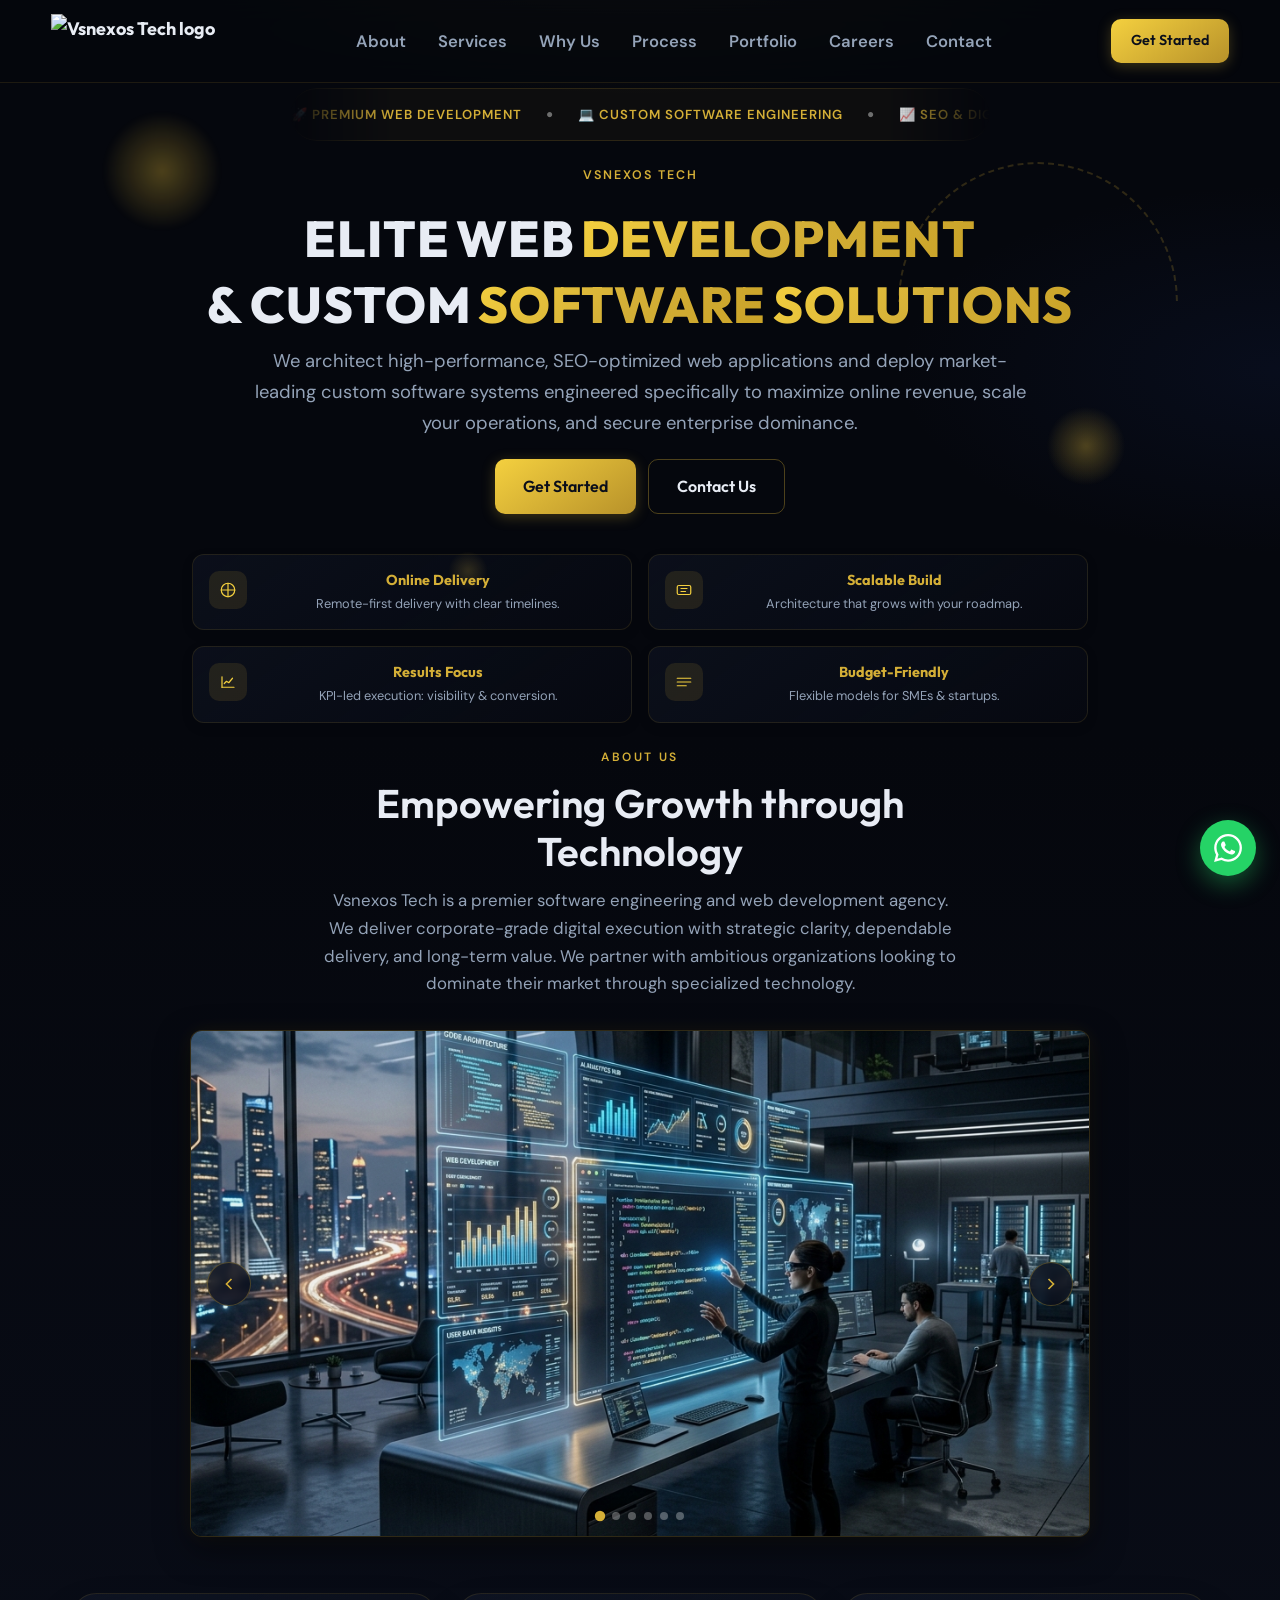
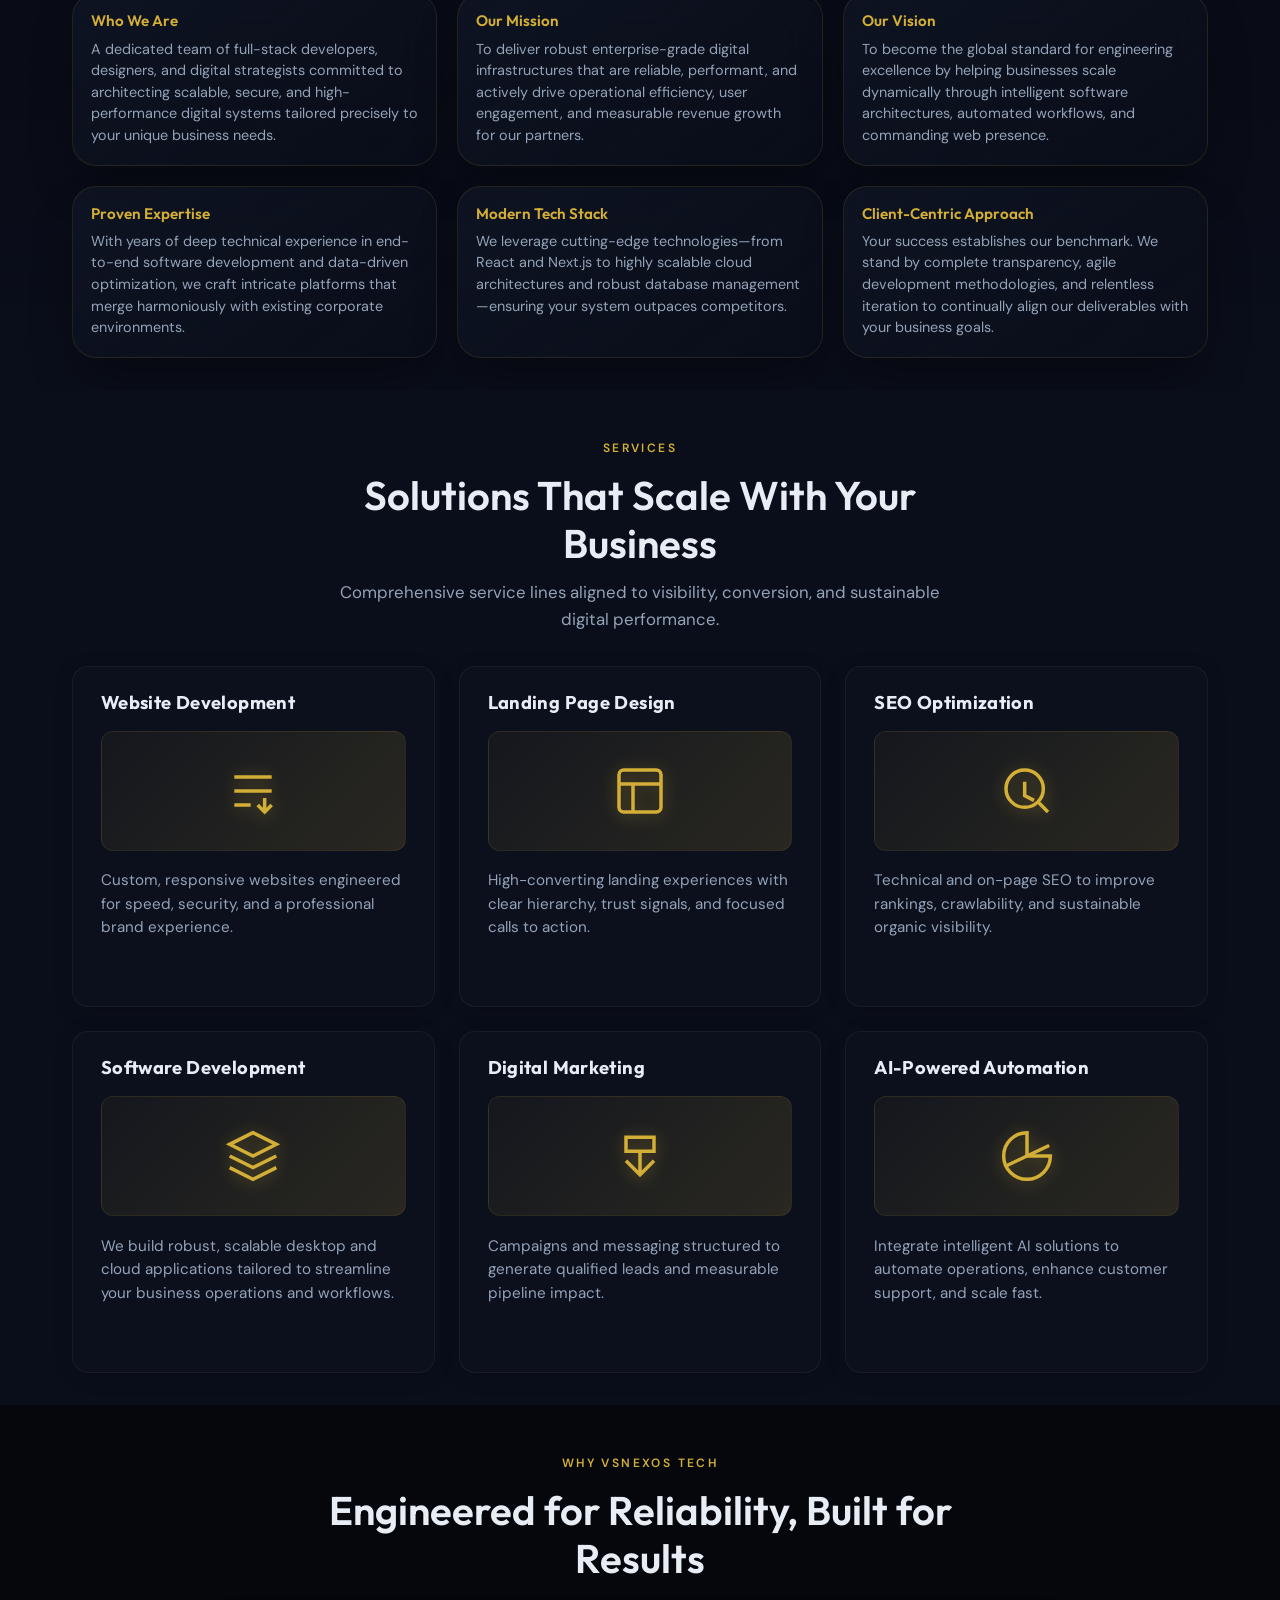
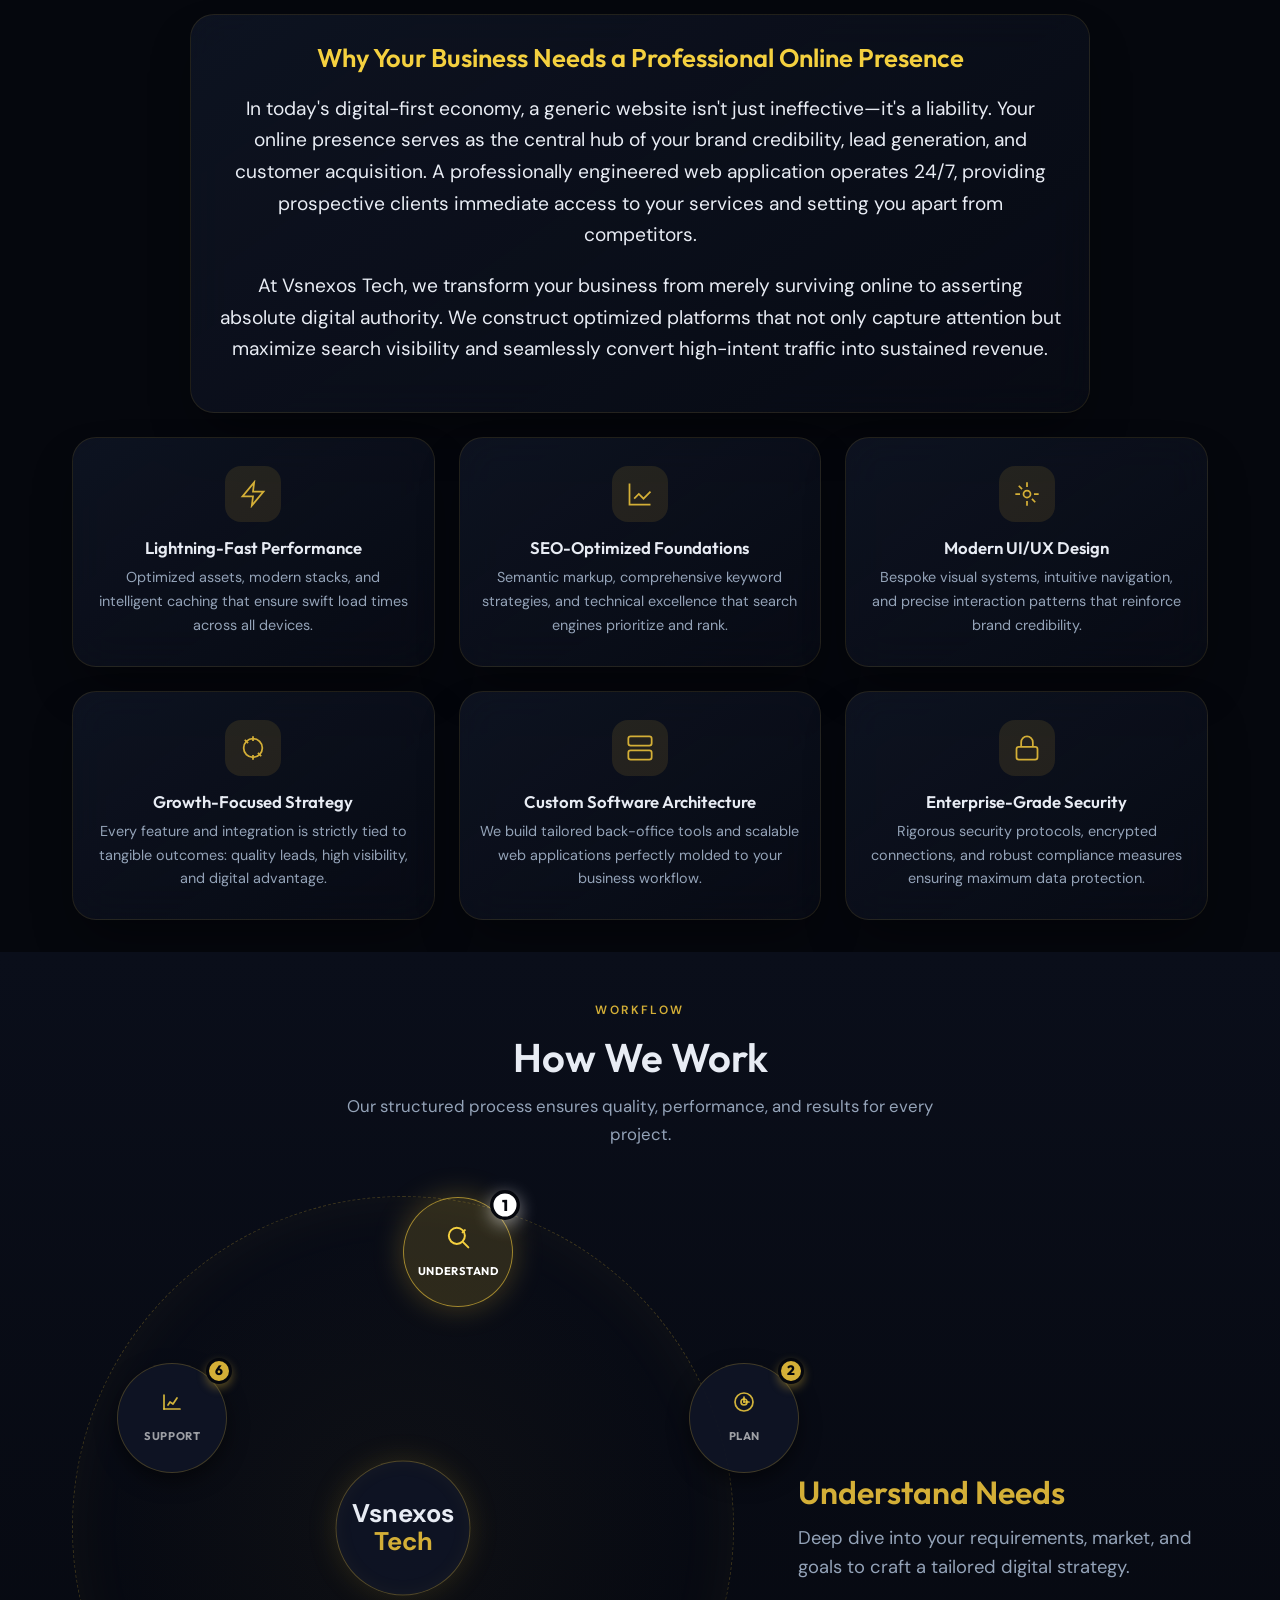
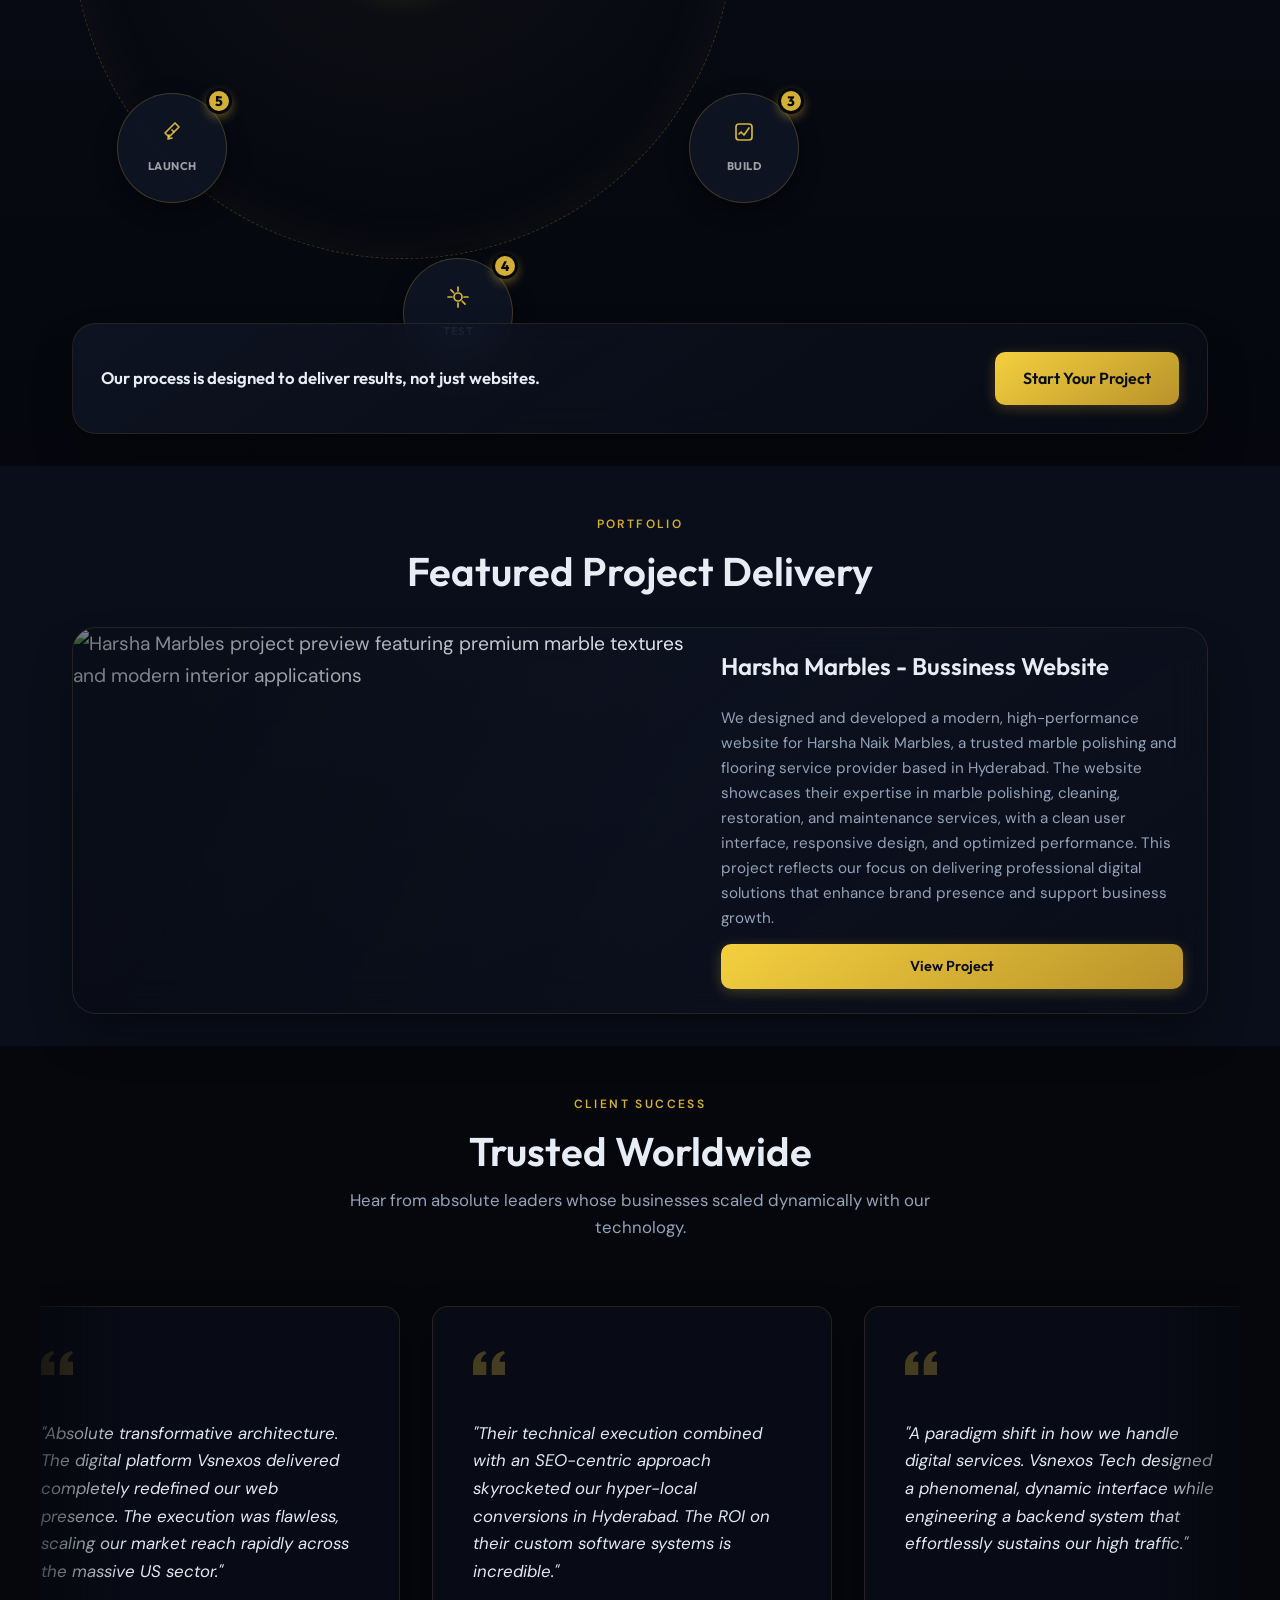
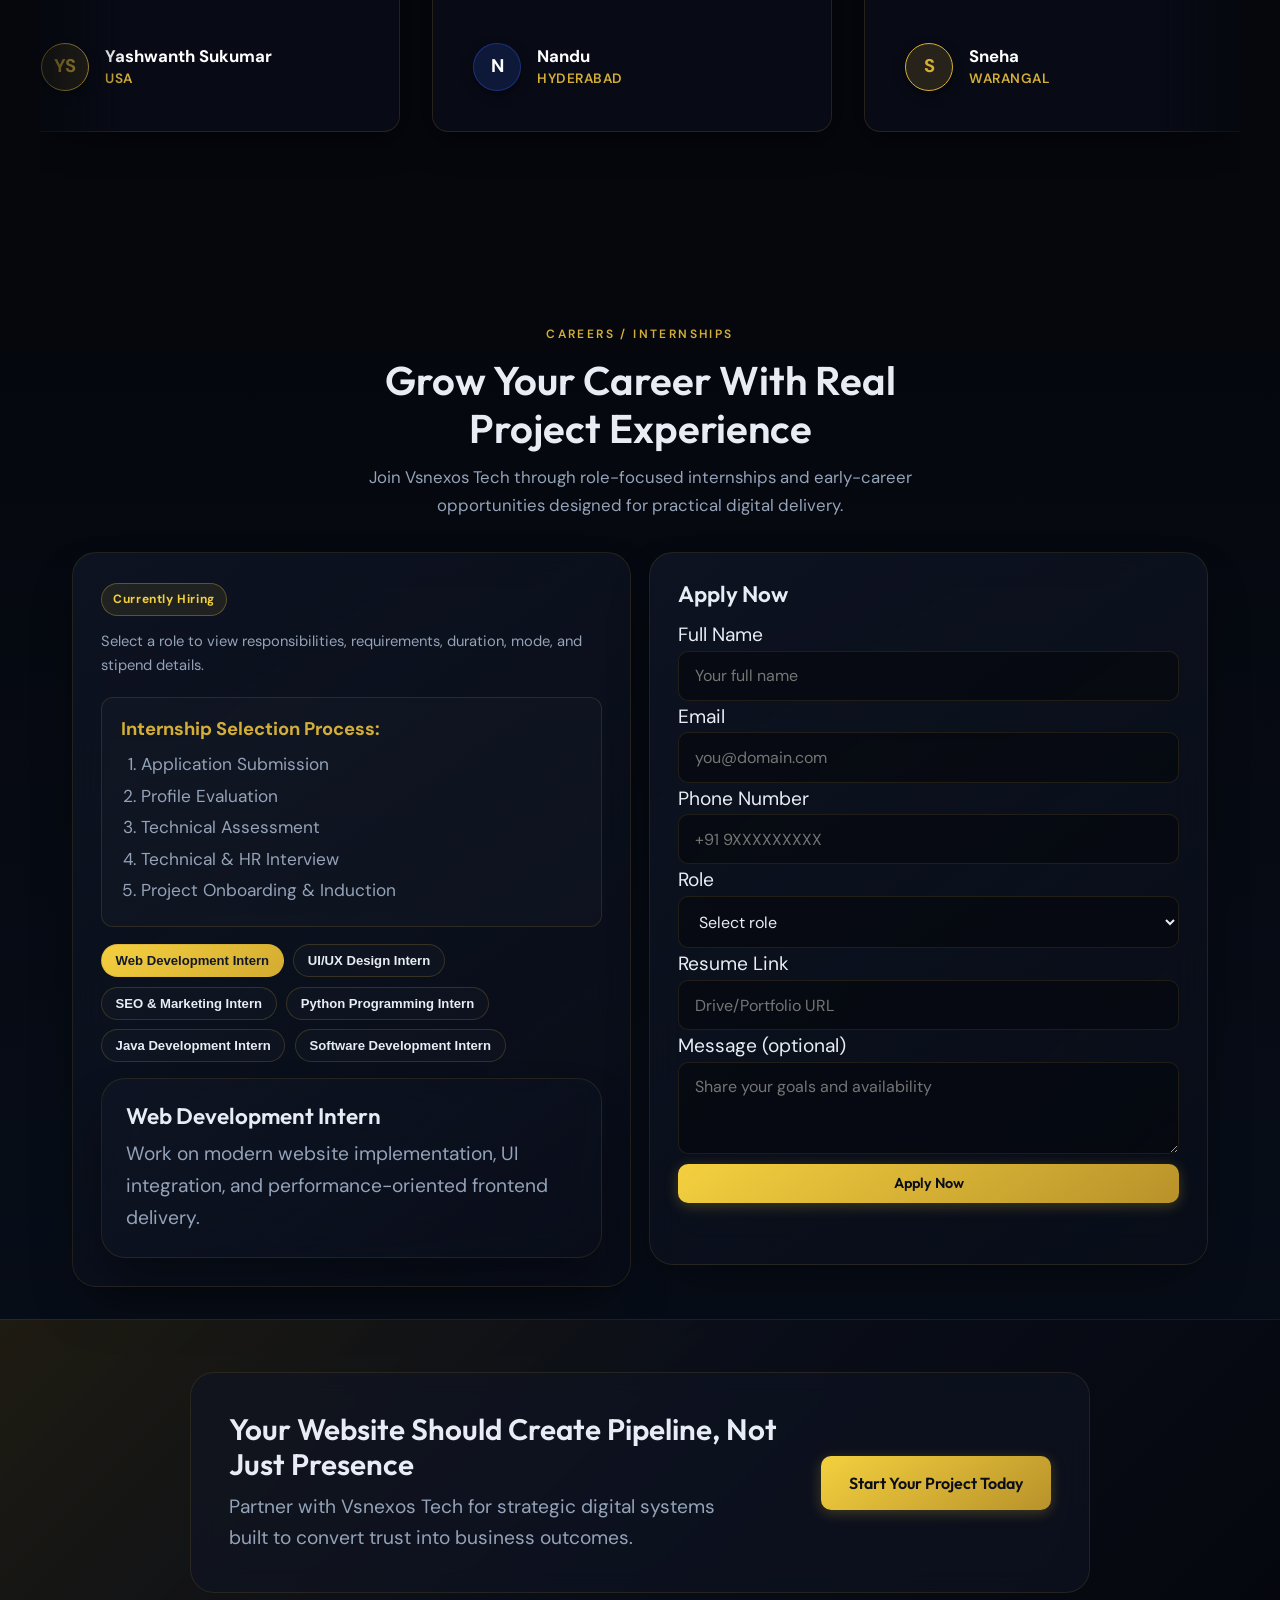
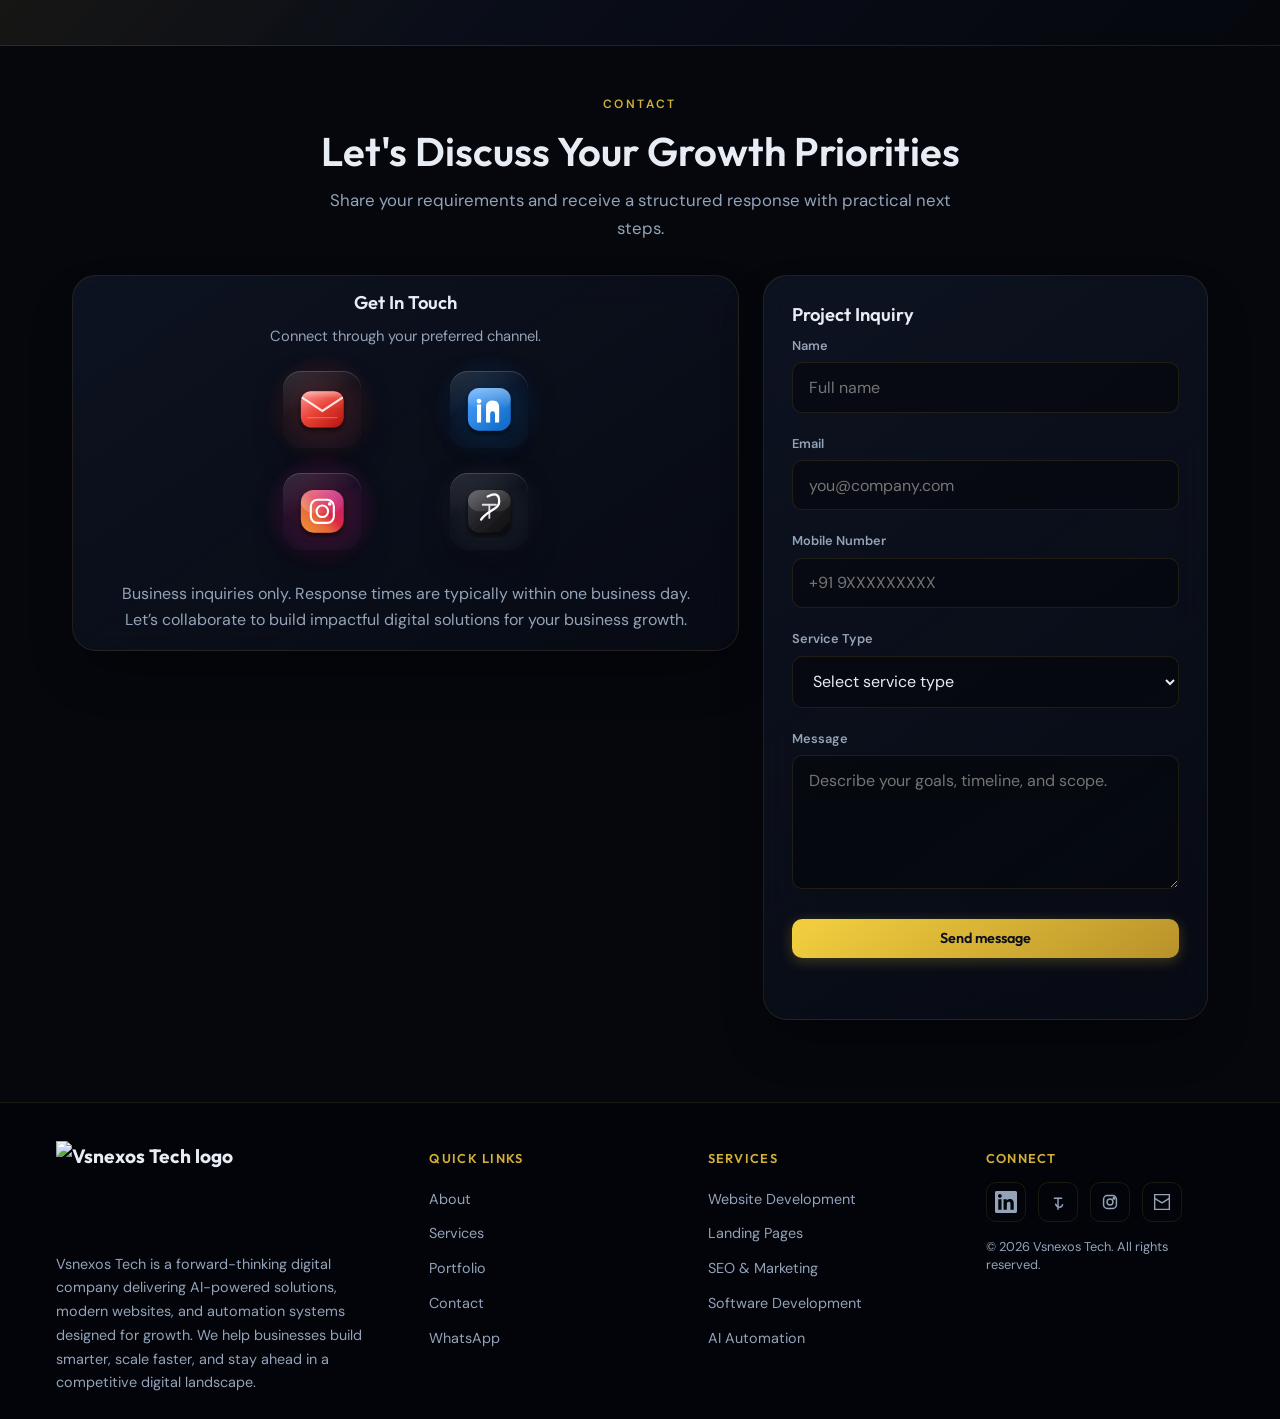
==== index.html @ 13605cd4 "Initial commit - Vsnexos_Website" ====
<!DOCTYPE html>
<html lang="en">

<head>
  <!-- Google Analytics Tracking -->
  <script async src="https://www.googletagmanager.com/gtag/js?id=G-90NZMY8QQN"></script>
  <script>
    window.dataLayer = window.dataLayer || [];
    function gtag(){dataLayer.push(arguments);}
    gtag('js', new Date());
    gtag('config', 'G-90NZMY8QQN');
  </script>

  <meta charset="UTF-8" />
  <meta name="viewport" content="width=device-width, initial-scale=1.0" />
  <meta http-equiv="X-UA-Compatible" content="IE=edge" />

  <!-- Primary SEO -->
  <title>Vsnexos Tech | Professional Web Development & Software Engineering Company</title>
  <meta name="description"
    content="Vsnexos Tech is a premier software engineering and web development company driving measurable growth. We deliver enterprise-grade digital infrastructures, custom software solutions, SEO, and AI automation." />
  <meta name="keywords"
    content="Vsnexos Tech, software engineering, professional web development, custom software solutions, SEO optimization, enterprise web apps, AI automation, responsive websites, web development Hyderabad, digital marketing agency" />
  <meta name="author" content="Vsnexos Tech" />
  <meta name="robots" content="index, follow" />
  <meta name="theme-color" content="#0a0e1a" />
  <link rel="canonical" href="https://vsnexos.xyz/" />

  <!-- Geo tags -->
  <meta name="geo.region" content="IN-TG" />
  <meta name="geo.placename" content="Hyderabad" />
  <meta name="geo.position" content="17.375266;78.486672" />
  <meta name="ICBM" content="17.375266, 78.486672" />

  <!-- Open Graph / Facebook -->
  <meta property="og:type" content="website" />
  <meta property="og:url" content="https://vsnexos.xyz/" />
  <meta property="og:title" content="Vsnexos Tech | Build Your Digital Presence" />
  <meta property="og:description"
    content="Websites, SEO & marketing that drive results. Enterprise-grade digital solutions for modern businesses." />
  <meta property="og:image" content="https://vsnexos.xyz/assets/vsnexos-og-image.jpg" />
  <meta property="og:locale" content="en_IN" />
  <meta property="og:site_name" content="Vsnexos Tech" />

  <!-- Twitter Card -->
  <meta name="twitter:card" content="summary_large_image" />
  <meta name="twitter:url" content="https://vsnexos.xyz/" />
  <meta name="twitter:title" content="Vsnexos Tech | Build Your Digital Presence" />
  <meta name="twitter:description"
    content="Websites, SEO & marketing that drive results. Enterprise-grade digital solutions." />
  <meta name="twitter:image" content="https://vsnexos.xyz/assets/vsnexos-twitter-image.jpg" />

  <!-- Structured Data - Organization -->
  <script type="application/ld+json">
  {
    "@context": "https://schema.org",
    "@type": "Organization",
    "name": "Vsnexos Tech",
    "url": "https://vsnexos.xyz/",
    "logo": "https://vsnexos.xyz/assets/Vsnexos-logo-svg.svg",
    "email": "zorvexatech@gmail.com",
    "telephone": "+91-9100665935",
    "address": {
      "@type": "PostalAddress",
      "streetAddress": "Jaya Apartment, HUDA Colony, Saroornagar",
      "addressLocality": "Hyderabad",
      "addressRegion": "Telangana",
      "postalCode": "500035",
      "addressCountry": "IN"
    },
    "sameAs": [
      "https://www.linkedin.com/in/vsnexos-digital-solutions/",
      "https://www.instagram.com/vsnexos/",
      "https://www.threads.com/@file"
    ],
    "description": "Digital solutions company offering website development, landing page design, SEO optimization, and digital marketing services.",
    "founder": {
      "@type": "Person",
      "name": "Vsnexos Team"
    }
  }
  </script>

  <!-- Structured Data - Local Business -->
  <script type="application/ld+json">
  {
    "@context": "https://schema.org",
    "@type": "LocalBusiness",
    "name": "Vsnexos Tech",
    "image": "https://vsnexos.xyz/assets/Vsnexos-logo-svg.svg",
    "telephone": "+91-9100665935",
    "email": "zorvexatech@gmail.com",
    "url": "https://vsnexos.xyz/",
    "priceRange": "$$",
    "address": {
      "@type": "PostalAddress",
      "streetAddress": "Jaya Apartment, HUDA Colony, Saroornagar",
      "addressLocality": "Hyderabad",
      "addressRegion": "Telangana",
      "postalCode": "500035",
      "addressCountry": "IN"
    },
    "geo": {
      "@type": "GeoCoordinates",
      "latitude": 17.375266,
      "longitude": 78.486672
    },
    "openingHoursSpecification": {
      "@type": "OpeningHoursSpecification",
      "dayOfWeek": [
        "Monday",
        "Tuesday",
        "Wednesday",
        "Thursday",
        "Friday"
      ],
      "opens": "09:00",
      "closes": "18:00"
    },
    "sameAs": [
      "https://www.linkedin.com/in/vsnexos-digital-solutions/"
    ]
  }
  </script>

  <!-- Structured Data - Service -->
  <script type="application/ld+json">
  {
    "@context": "https://schema.org",
    "@type": "Service",
    "serviceType": "Website Development & Digital Marketing",
    "provider": {
      "@type": "Organization",
      "name": "Vsnexos Tech"
    },
    "areaServed": {
      "@type": "Country",
      "name": "India"
    },
    "hasOfferCatalog": {
      "@type": "OfferCatalog",
      "name": "Digital Services",
      "itemListElement": [
        {
          "@type": "Offer",
          "itemOffered": {
            "@type": "Service",
            "name": "Website Development"
          }
        },
        {
          "@type": "Offer",
          "itemOffered": {
            "@type": "Service",
            "name": "SEO Optimization"
          }
        },
        {
          "@type": "Offer",
          "itemOffered": {
            "@type": "Service",
            "name": "Digital Marketing"
          }
        }
      ]
    }
  }
  </script>

  <!-- Preconnect performance -->
  <link rel="preconnect" href="https://fonts.googleapis.com" />
  <link rel="preconnect" href="https://fonts.gstatic.com" crossorigin />
  <link
    href="https://fonts.googleapis.com/css2?family=DM+Sans:ital,opsz,wght@0,9..40,400;0,9..40,500;0,9..40,600;0,9..40,700;1,9..40,400&family=Outfit:wght@400;500;600;700&display=swap"
    rel="stylesheet" />

  <!-- Favicon -->
  <link rel="icon" type="image/svg+xml" href="assets/Vsnexos-logo-svg.svg" />
  <link rel="apple-touch-icon" href="assets/Vsnexos-logo-svg.svg" />

  <link rel="stylesheet" href="https://unpkg.com/aos@2.3.4/dist/aos.css" />
  <link rel="stylesheet" href="css/styles.css" />
</head>

<body>
  <!-- Loading screen -->
  <div id="page-loader" class="page-loader" aria-hidden="true">
    <div class="page-loader__inner">
      <div class="page-loader__logo-circle" aria-hidden="true">
        <img src="assets/Vsnexos-logo-svg.svg" alt="Vsnexos Tech logo" class="page-loader__logo-img" width="140"
          height="auto" />
      </div>
      <div class="page-loader__bar" role="progressbar" aria-label="Loading"></div>
    </div>
  </div>

  <!-- Scroll progress -->
  <div id="scroll-progress" class="scroll-progress" aria-hidden="true"></div>

  <!-- Header -->
  <header id="site-header" class="site-header">
    <div class="site-header__inner">
      <a href="#hero" class="site-header__brand">
        <img src="assets/Vsnexos-logo-svg.svg" alt="Vsnexos Tech logo" class="site-header__logo" width="185" height="55"
          loading="eager" decoding="async" />
      </a>
      <nav class="site-nav" aria-label="Primary">
        <ul class="site-nav__list">
          <li><a href="#about">About</a></li>
          <li><a href="#services">Services</a></li>
          <li><a href="#why">Why Us</a></li>
          <li><a href="#process">Process</a></li>
          <li><a href="#portfolio">Portfolio</a></li>
          <li><a href="#careers">Careers</a></li>
          <li><a href="#contact">Contact</a></li>
        </ul>
      </nav>
      <div class="site-header__actions">
        <a href="#contact" class="btn btn--primary">Get Started</a>
        <button type="button" class="site-header__toggle" id="nav-toggle" aria-expanded="false"
          aria-controls="mobile-nav" aria-label="Open menu">
          <span></span><span></span><span></span>
        </button>
      </div>
    </div>
    </div>
  </header>
  <div id="mobile-nav" class="mobile-nav" hidden>
    <!-- Mobile Navigation Content -->
    <div class="mobile-nav__content">
      <!-- Header Section with Logo and Brand -->
      <div class="mobile-nav__header-section">
        <img src="assets/Vsnexos-logo-svg.svg" alt="Vsnexos Tech logo" class="mobile-nav__logo-img" width="160"
          height="48" loading="lazy" decoding="async" />
        <h3 class="mobile-nav__heading">Vsnexos Digital Solution</h3>
      </div>

      <!-- Menu Items -->
      <nav class="mobile-nav__menu">
        <a href="#hero" class="mobile-nav__item is-active" data-section="home">
          <span class="mobile-nav__icon">
            <svg viewBox="0 0 24 24" width="20" height="20" fill="none" stroke="currentColor" stroke-width="2"
              stroke-linecap="round" stroke-linejoin="round">
              <path d="M3 9l9-7 9 7v11a2 2 0 0 1-2 2H5a2 2 0 0 1-2-2z"></path>
              <polyline points="9 22 9 12 15 12 15 22"></polyline>
            </svg>
          </span>
          <span class="mobile-nav__label">Home</span>
          <span class="mobile-nav__arrow">→</span>
        </a>

        <a href="#about" class="mobile-nav__item" data-section="about">
          <span class="mobile-nav__icon">
            <svg viewBox="0 0 24 24" width="20" height="20" fill="none" stroke="currentColor" stroke-width="2"
              stroke-linecap="round" stroke-linejoin="round">
              <circle cx="12" cy="12" r="10"></circle>
              <line x1="12" y1="16" x2="12" y2="12"></line>
              <line x1="12" y1="8" x2="12.01" y2="8"></line>
            </svg>
          </span>
          <span class="mobile-nav__label">About</span>
          <span class="mobile-nav__arrow">→</span>
        </a>

        <a href="#services" class="mobile-nav__item" data-section="services">
          <span class="mobile-nav__icon">
            <svg viewBox="0 0 24 24" width="20" height="20" fill="none" stroke="currentColor" stroke-width="2"
              stroke-linecap="round" stroke-linejoin="round">
              <rect x="2" y="7" width="20" height="14" rx="2" ry="2"></rect>
              <path d="M16 21V5a2 2 0 0 0-2-2h-4a2 2 0 0 0-2 2v16"></path>
            </svg>
          </span>
          <span class="mobile-nav__label">Services</span>
          <span class="mobile-nav__arrow">→</span>
        </a>

        <a href="#why" class="mobile-nav__item" data-section="whyus">
          <span class="mobile-nav__icon">
            <svg viewBox="0 0 24 24" width="20" height="20" fill="none" stroke="currentColor" stroke-width="2"
              stroke-linecap="round" stroke-linejoin="round">
              <polygon
                points="12 2 15.09 8.26 22 9.27 17 14.14 18.18 21.02 12 17.77 5.82 21.02 7 14.14 2 9.27 8.91 8.26 12 2">
              </polygon>
            </svg>
          </span>
          <span class="mobile-nav__label">Why Us</span>
          <span class="mobile-nav__arrow">→</span>
        </a>

        <a href="#process" class="mobile-nav__item" data-section="process">
          <span class="mobile-nav__icon">
            <svg viewBox="0 0 24 24" width="20" height="20" fill="none" stroke="currentColor" stroke-width="2"
              stroke-linecap="round" stroke-linejoin="round">
              <circle cx="12" cy="12" r="10"></circle>
              <polyline points="12 6 12 12 16 14"></polyline>
            </svg>
          </span>
          <span class="mobile-nav__label">Process</span>
          <span class="mobile-nav__arrow">→</span>
        </a>

        <a href="#portfolio" class="mobile-nav__item" data-section="portfolio">
          <span class="mobile-nav__icon">
            <svg viewBox="0 0 24 24" width="20" height="20" fill="none" stroke="currentColor" stroke-width="2"
              stroke-linecap="round" stroke-linejoin="round">
              <rect x="3" y="3" width="18" height="18" rx="2" ry="2"></rect>
              <circle cx="8.5" cy="8.5" r="1.5"></circle>
              <polyline points="21 15 16 10 5 21"></polyline>
            </svg>
          </span>
          <span class="mobile-nav__label">Portfolio</span>
          <span class="mobile-nav__arrow">→</span>
        </a>

        <a href="#careers" class="mobile-nav__item" data-section="careers">
          <span class="mobile-nav__icon">
            <svg viewBox="0 0 24 24" width="20" height="20" fill="none" stroke="currentColor" stroke-width="2"
              stroke-linecap="round" stroke-linejoin="round">
              <rect x="2" y="7" width="20" height="14" rx="2" ry="2"></rect>
              <path d="M16 21V5a2 2 0 0 0-2-2h-4a2 2 0 0 0-2 2v16"></path>
            </svg>
          </span>
          <span class="mobile-nav__label">Careers</span>
          <span class="mobile-nav__arrow">→</span>
        </a>

        <a href="#contact" class="mobile-nav__item" data-section="contact">
          <span class="mobile-nav__icon">
            <svg viewBox="0 0 24 24" width="20" height="20" fill="none" stroke="currentColor" stroke-width="2"
              stroke-linecap="round" stroke-linejoin="round">
              <path
                d="M22 16.92v3a2 2 0 0 1-2.18 2 19.79 19.79 0 0 1-8.63-3.07 19.5 19.5 0 0 1-6-6 19.79 19.79 0 0 1-3.07-8.67A2 2 0 0 1 4.11 2h3a2 2 0 0 1 2 1.72 12.84 12.84 0 0 0 .7 2.81 2 2 0 0 1-.45 2.11L8.09 9.91a16 16 0 0 0 6 6l1.27-1.27a2 2 0 0 1 2.11-.45 12.84 12.84 0 0 0 2.81.7A2 2 0 0 1 22 16.92z">
              </path>
            </svg>
          </span>
          <span class="mobile-nav__label">Contact</span>
          <span class="mobile-nav__arrow">→</span>
        </a>
      </nav>

      <!-- WhatsApp CTA Button -->
      <div class="mobile-nav__footer">
        <a href="https://wa.me/919100665935" class="mobile-nav__whatsapp-btn" target="_blank" rel="noopener noreferrer">
          <svg viewBox="0 0 24 24" width="22" height="22" fill="currentColor" aria-hidden="true">
            <path
              d="M17.472 14.382c-.297-.149-1.758-.867-2.03-.967-.273-.099-.471-.148-.67.15-.197.297-.767.966-.94 1.164-.173.199-.347.223-.644.075-.297-.15-1.255-.463-2.39-1.475-.883-.788-1.48-1.761-1.653-2.059-.173-.297-.018-.458.13-.606.134-.133.298-.347.446-.52.149-.174.198-.298.298-.497.099-.198.05-.371-.025-.52-.075-.149-.669-1.612-.916-2.207-.242-.579-.487-.5-.669-.51-.173-.008-.371-.01-.57-.01-.198 0-.52.074-.792.372-.272.297-1.04 1.016-1.04 2.479 0 1.462 1.065 2.875 1.213 3.074.149.198 2.096 3.2 5.077 4.487.709.306 1.262.489 1.694.625.712.227 1.36.195 1.871.118.571-.085 1.758-.719 2.006-1.413.248-.694.248-1.289.173-1.413-.074-.124-.272-.198-.57-.347m-5.421 7.403h-.004a9.87 9.87 0 01-5.031-1.378l-.361-.214-3.741.982.998-3.648-.235-.374a9.86 9.86 0 01-1.51-5.26c.001-5.45 4.436-9.884 9.888-9.884 2.64 0 5.122 1.03 6.988 2.898a9.825 9.825 0 012.893 6.994c-.003 5.45-4.437 9.884-9.885 9.884m8.413-18.297A11.815 11.815 0 0012.05 0C5.495 0 .16 5.335.157 11.892c0 2.096.547 4.142 1.588 5.945L.057 24l6.305-1.654a11.882 11.882 0 005.683 1.448h.005c6.554 0 11.89-5.335 11.893-11.893a11.821 11.821 0 00-3.48-8.413z" />
          </svg>
          Chat on WhatsApp
        </a>
      </div>
    </div>
  </div>
  </div>
  <main id="main-content">
    <!-- Hero -->
    <section id="hero" class="hero">
      <canvas id="hero-canvas" class="hero__canvas" aria-hidden="true"></canvas>
      <div class="hero__gradient" aria-hidden="true"></div>
      <div class="floating-shapes" aria-hidden="true">
        <span class="floating-shapes__dot floating-shapes__dot--1"></span>
        <span class="floating-shapes__dot floating-shapes__dot--2"></span>
        <span class="floating-shapes__dot floating-shapes__dot--3"></span>
        <span class="floating-shapes__arc"></span>
      </div>

      <div class="container hero__grid">
        <div class="hero__content" data-aos="fade-up" data-aos-duration="900">
          <!-- Dynamic Top Marquee Ribbon -->
          <div class="hero-top-marquee">
            <div class="hero-top-marquee__track">
              <span>🚀 Premium Web Development</span>
              <span class="hero-top-marquee__dot" aria-hidden="true">•</span>
              <span>💻 Custom Software Engineering</span>
              <span class="hero-top-marquee__dot" aria-hidden="true">•</span>
              <span>📈 SEO & Digital Marketing Strategy</span>
              <span class="hero-top-marquee__dot" aria-hidden="true">•</span>
              <span>"Turning Code into Market Dominance"</span>
              <span class="hero-top-marquee__dot" aria-hidden="true">•</span>
              <span>🌐 Full-Stack Cloud Architecture</span>
              <span class="hero-top-marquee__dot" aria-hidden="true">•</span>
              <span>⚡ High-Performance Apps</span>
              <span class="hero-top-marquee__dot" aria-hidden="true">•</span>
            </div>
            <!-- Duplicate for infinite flow -->
            <div class="hero-top-marquee__track" aria-hidden="true">
              <span>🚀 Premium Web Development</span>
              <span class="hero-top-marquee__dot" aria-hidden="true">•</span>
              <span>💻 Custom Software Engineering</span>
              <span class="hero-top-marquee__dot" aria-hidden="true">•</span>
              <span>📈 SEO & Digital Marketing Strategy</span>
              <span class="hero-top-marquee__dot" aria-hidden="true">•</span>
              <span>"Turning Code into Market Dominance"</span>
              <span class="hero-top-marquee__dot" aria-hidden="true">•</span>
              <span>🌐 Full-Stack Cloud Architecture</span>
              <span class="hero-top-marquee__dot" aria-hidden="true">•</span>
              <span>⚡ High-Performance Apps</span>
              <span class="hero-top-marquee__dot" aria-hidden="true">•</span>
            </div>
          </div>

          <p class="hero__eyebrow" style="letter-spacing: 2px; margin-bottom: 1.5rem;">Vsnexos Tech</p>
          <h1 class="hero__title">
            <span
              style="position:absolute;width:1px;height:1px;padding:0;margin:-1px;overflow:hidden;clip:rect(0,0,0,0);white-space:nowrap;border:0;">Vsnexos
              Tech - Professional Web Development & Software Engineering Company</span>
            <div class="hero__title-line"
              style="display: flex; flex-wrap: wrap; justify-content: center; gap: 0.4rem; row-gap: 0;">
              <span class="hero__title-word" style="animation-delay: 0.1s;">Elite</span>
              <span class="hero__title-word" style="animation-delay: 0.25s;">Web</span>
              <span class="hero__title-word text-gradient" style="animation-delay: 0.4s;">Development</span>
            </div>
            <div class="hero__title-line"
              style="display: flex; flex-wrap: wrap; justify-content: center; gap: 0.4rem; row-gap: 0; margin-top: 5px;">
              <span class="hero__title-word" style="animation-delay: 0.55s;">&amp;</span>
              <span class="hero__title-word" style="animation-delay: 0.7s;">Custom</span>
              <span class="hero__title-word text-gradient" style="animation-delay: 0.85s;">Software</span>
              <span class="hero__title-word text-gradient" style="animation-delay: 1.0s;">Solutions</span>
            </div>
          </h1>
          <p class="hero__subtitle"
            style="font-size: 1.15rem; max-width: 800px; margin: 0 auto 1.2rem; line-height: 1.7; padding: 0 10px;">We architect high-performance, SEO-optimized web applications and deploy market-leading custom software systems engineered specifically to maximize online revenue, scale your operations, and secure enterprise dominance.</p>
          <div class="hero__ctas" style="margin-bottom: 2.5rem;">
            <a href="#contact" class="btn btn--primary btn--lg">Get Started</a>
            <a href="#contact" class="btn btn--outline btn--lg">Contact Us</a>
          </div>
          <ul class="hero__stats" role="list" aria-label="Vsnexos Tech key benefits">
            <li class="hero-stat">
              <div class="hero-stat__icon" aria-hidden="true">
                <svg viewBox="0 0 24 24" width="18" height="18" fill="none" stroke="currentColor" stroke-width="1.6"
                  stroke-linecap="round" stroke-linejoin="round">
                  <circle cx="12" cy="12" r="9" />
                  <path d="M12 3v18" />
                  <path d="M3 12h18" />
                </svg>
              </div>
              <div class="hero-stat__body">
                <strong class="hero-stat__title">Online Delivery</strong>
                <span class="hero-stat__text">Remote-first delivery with clear timelines.</span>
              </div>
            </li>
            <li class="hero-stat">
              <div class="hero-stat__icon" aria-hidden="true">
                <svg viewBox="0 0 24 24" width="18" height="18" fill="none" stroke="currentColor" stroke-width="1.6"
                  stroke-linecap="round" stroke-linejoin="round">
                  <rect x="3" y="6" width="18" height="12" rx="2" />
                  <path d="M8 10h8" />
                  <path d="M8 14h6" />
                </svg>
              </div>
              <div class="hero-stat__body">
                <strong class="hero-stat__title">Scalable Build</strong>
                <span class="hero-stat__text">Architecture that grows with your roadmap.</span>
              </div>
            </li>
            <li class="hero-stat">
              <div class="hero-stat__icon" aria-hidden="true">
                <svg viewBox="0 0 24 24" width="18" height="18" fill="none" stroke="currentColor" stroke-width="1.6"
                  stroke-linecap="round" stroke-linejoin="round">
                  <path d="M4 19V5" />
                  <path d="M4 19h16" />
                  <path d="M7 14l3-3 3 2 5-6" />
                </svg>
              </div>
              <div class="hero-stat__body">
                <strong class="hero-stat__title">Results Focus</strong>
                <span class="hero-stat__text">KPI-led execution: visibility &amp; conversion.</span>
              </div>
            </li>
            <li class="hero-stat">
              <div class="hero-stat__icon" aria-hidden="true">
                <svg viewBox="0 0 24 24" width="18" height="18" fill="none" stroke="currentColor" stroke-width="1.6"
                  stroke-linecap="round" stroke-linejoin="round">
                  <path d="M3 7h18"></path>
                  <path d="M3 12h18"></path>
                  <path d="M3 17h12"></path>
                </svg>
              </div>
              <div class="hero-stat__body">
                <strong class="hero-stat__title">Budget-Friendly</strong>
                <span class="hero-stat__text">Flexible models for SMEs &amp; startups.</span>
              </div>
            </li>
          </ul>
        </div>


      </div>
    </section>

    <!-- About -->
    <section id="about" class="section section--about">
      <div class="container">
        <header class="section__header" data-aos="fade-up">
          <span class="section__label">About Us</span>
          <h2 class="section__title">Empowering Growth through Technology</h2>
          <p class="section__lead">Vsnexos Tech is a premier software engineering and web development agency. We deliver
            corporate-grade digital execution with strategic clarity, dependable delivery, and long-term value. We
            partner with ambitious organizations looking to dominate their market through specialized technology.</p>
        </header>

        <!-- Showcase Slider -->
        <div class="showcase-slider-wrapper" data-aos="zoom-in" data-aos-delay="100">
          <div class="showcase-slider">
            <div class="showcase-slider__track">
              <!-- Removed the square portrait image to maintain strict 16:9 landscape aspect uniformly -->
              <div class="showcase-slider__slide">
                <img src="assets/slider_1.png" alt="Futuristic web development interfaces" loading="lazy" />
              </div>
              <div class="showcase-slider__slide">
                <img src="assets/slider_2.png" alt="Cloud computing network rendering" loading="lazy" />
              </div>
              <div class="showcase-slider__slide">
                <img src="assets/slider_3.png" alt="Futuristic digital workspace laptop code" loading="lazy" />
              </div>
              <div class="showcase-slider__slide">
                <img src="assets/slider_4.png" alt="Business growth and financial charts cityscape" loading="lazy" />
              </div>
              <div class="showcase-slider__slide">
                <img src="assets/slider_5.png" alt="Digital storefront representing importance of websites to a business" loading="lazy" />
              </div>
              <div class="showcase-slider__slide">
                <img src="assets/slider_6.png" alt="Advanced SEO and digital marketing command center" loading="lazy" />
              </div>
            </div>
            <button class="showcase-slider__btn showcase-slider__btn--prev" aria-label="Previous image">
              <svg viewBox="0 0 24 24" fill="none" stroke="currentColor" stroke-width="2"><path d="M15 18l-6-6 6-6" /></svg>
            </button>
            <button class="showcase-slider__btn showcase-slider__btn--next" aria-label="Next image">
              <svg viewBox="0 0 24 24" fill="none" stroke="currentColor" stroke-width="2"><path d="M9 18l6-6-6-6" /></svg>
            </button>
            <div class="showcase-slider__dots">
              <button class="showcase-slider__dot active" aria-label="Slide 1"></button>
              <button class="showcase-slider__dot" aria-label="Slide 2"></button>
              <button class="showcase-slider__dot" aria-label="Slide 3"></button>
              <button class="showcase-slider__dot" aria-label="Slide 4"></button>
              <button class="showcase-slider__dot" aria-label="Slide 5"></button>
              <button class="showcase-slider__dot" aria-label="Slide 6"></button>
            </div>
          </div>
        </div>
        <div class="about-grid">
          <article class="glass-card about-card" data-aos="fade-up" data-aos-delay="50">
            <h3 class="about-card__title">Who We Are</h3>
            <p>A dedicated team of full-stack developers, designers, and digital strategists committed to architecting
              scalable, secure, and high-performance digital systems tailored precisely to your unique business needs.
            </p>
          </article>
          <article class="glass-card about-card" data-aos="fade-up" data-aos-delay="100">
            <h3 class="about-card__title">Our Mission</h3>
            <p>To deliver robust enterprise-grade digital infrastructures that are reliable, performant, and actively
              drive operational efficiency, user engagement, and measurable revenue growth for our partners.</p>
          </article>
          <article class="glass-card about-card" data-aos="fade-up" data-aos-delay="150">
            <h3 class="about-card__title">Our Vision</h3>
            <p>To become the global standard for engineering excellence by helping businesses scale dynamically through
              intelligent software architectures, automated workflows, and commanding web presence.</p>
          </article>
          <article class="glass-card about-card" data-aos="fade-up" data-aos-delay="200">
            <h3 class="about-card__title">Proven Expertise</h3>
            <p>With years of deep technical experience in end-to-end software development and data-driven optimization,
              we craft intricate platforms that merge harmoniously with existing corporate environments.</p>
          </article>
          <article class="glass-card about-card" data-aos="fade-up" data-aos-delay="250">
            <h3 class="about-card__title">Modern Tech Stack</h3>
            <p>We leverage cutting-edge technologies—from React and Next.js to highly scalable cloud architectures and
              robust database management—ensuring your system outpaces competitors.</p>
          </article>
          <article class="glass-card about-card" data-aos="fade-up" data-aos-delay="300">
            <h3 class="about-card__title">Client-Centric Approach</h3>
            <p>Your success establishes our benchmark. We stand by complete transparency, agile development
              methodologies, and relentless iteration to continually align our deliverables with your business goals.
            </p>
          </article>
        </div>
      </div>
    </section>

    <!-- Services -->
    <section id="services" class="section section--services">
      <div class="container">
        <header class="section__header" data-aos="fade-up">
          <span class="section__label">Services</span>
          <h2 class="section__title">Solutions That Scale With Your Business</h2>
          <p class="section__lead">Comprehensive service lines aligned to visibility, conversion, and sustainable
            digital performance.</p>
        </header>
        <div class="services-grid">
          <article class="service-card" data-aos="fade-up" data-aos-delay="0">
            <h3 class="service-card__title">Website Development</h3>
            <div class="service-card__visual">
              <div class="service-card__icon" aria-hidden="true">
                <svg viewBox="0 0 24 24" fill="none" stroke="currentColor" stroke-width="1.5">
                  <path d="M4 6h16M4 12h16M4 18h7" />
                  <path d="M14 18l3 3 3-3" />
                  <path d="M17 15v6" />
                </svg>
              </div>
            </div>
            <p class="service-card__text">Custom, responsive websites engineered for speed, security, and a professional
              brand experience.</p>
            <a href="#contact" class="service-card__link">Discuss Project <span aria-hidden="true"
                class="service-card__arrow">→</span></a>
          </article>

          <article class="service-card" data-aos="fade-up" data-aos-delay="100">
            <h3 class="service-card__title">Landing Page Design</h3>
            <div class="service-card__visual">
              <div class="service-card__icon" aria-hidden="true">
                <svg viewBox="0 0 24 24" fill="none" stroke="currentColor" stroke-width="1.5">
                  <rect x="3" y="3" width="18" height="18" rx="2" />
                  <path d="M3 9h18M9 21V9" />
                </svg>
              </div>
            </div>
            <p class="service-card__text">High-converting landing experiences with clear hierarchy, trust signals, and
              focused calls to action.</p>
            <a href="#contact" class="service-card__link">Discuss Project <span aria-hidden="true"
                class="service-card__arrow">→</span></a>
          </article>

          <article class="service-card" data-aos="fade-up" data-aos-delay="200">
            <h3 class="service-card__title">SEO Optimization</h3>
            <div class="service-card__visual">
              <div class="service-card__icon" aria-hidden="true">
                <svg viewBox="0 0 24 24" fill="none" stroke="currentColor" stroke-width="1.5">
                  <circle cx="11" cy="11" r="8" />
                  <path d="M21 21l-4.35-4.35" />
                  <path d="M11 8v6l4 2" />
                </svg>
              </div>
            </div>
            <p class="service-card__text">Technical and on-page SEO to improve rankings, crawlability, and sustainable
              organic visibility.</p>
            <a href="#contact" class="service-card__link">Discuss Project <span aria-hidden="true"
                class="service-card__arrow">→</span></a>
          </article>

          <article class="service-card" data-aos="fade-up" data-aos-delay="400">
            <h3 class="service-card__title">Software Development</h3>
            <div class="service-card__visual">
              <div class="service-card__icon" aria-hidden="true">
                <svg viewBox="0 0 24 24" fill="none" stroke="currentColor" stroke-width="1.5">
                  <path d="M12 2L2 7l10 5 10-5-10-5zM2 17l10 5 10-5M2 12l10 5 10-5" />
                </svg>
              </div>
            </div>
            <p class="service-card__text">We build robust, scalable desktop and cloud applications tailored to
              streamline your business operations and workflows.</p>
            <a href="#contact" class="service-card__link">Discuss Project <span aria-hidden="true"
                class="service-card__arrow">→</span></a>
          </article>

          <article class="service-card" data-aos="fade-up" data-aos-delay="500">
            <h3 class="service-card__title">Digital Marketing</h3>
            <div class="service-card__visual">
              <div class="service-card__icon" aria-hidden="true">
                <svg viewBox="0 0 24 24" fill="none" stroke="currentColor" stroke-width="1.5">
                  <path d="M12 20V10M18 14l-6 6-6-6" />
                  <path d="M6 4h12v6H6z" />
                </svg>
              </div>
            </div>
            <p class="service-card__text">Campaigns and messaging structured to generate qualified leads and measurable
              pipeline impact.</p>
            <a href="#contact" class="service-card__link">Discuss Project <span aria-hidden="true"
                class="service-card__arrow">→</span></a>
          </article>

          <article class="service-card" data-aos="fade-up" data-aos-delay="600">
            <h3 class="service-card__title">AI-Powered Automation</h3>
            <div class="service-card__visual">
              <div class="service-card__icon" aria-hidden="true">
                <svg viewBox="0 0 24 24" fill="none" stroke="currentColor" stroke-width="1.5">
                  <path d="M12 2a10 10 0 1010 10H12V2z" />
                  <path d="M12 12L2.5 16.5" />
                  <path d="M12 12l9.5-4.5" />
                </svg>
              </div>
            </div>
            <p class="service-card__text">Integrate intelligent AI solutions to automate operations, enhance customer
              support, and scale fast.</p>
            <a href="#contact" class="service-card__link">Discuss Project <span aria-hidden="true"
                class="service-card__arrow">→</span></a>
          </article>
        </div>
      </div>
    </section>

    <!-- Why choose us -->
    <section id="why" class="section section--why">
      <div class="container">
        <header class="section__header" data-aos="fade-up">
          <span class="section__label">Why Vsnexos Tech</span>
          <h2 class="section__title">Engineered for Reliability, Built for Results</h2>
        </header>

        <div class="why-content-lead glass-card" data-aos="fade-up" style="margin-bottom: 1.5rem;">
          <h3
            style="color: var(--gold-bright); margin-bottom: 1rem; font-family: var(--font-display); font-size: 1.6rem;">
            Why Your Business Needs a Professional Online Presence</h3>
          <p style="margin-bottom: 1rem;">In today's digital-first economy, a generic website isn't just
            ineffective—it's a liability. Your online presence serves as the central hub of your brand credibility, lead
            generation, and customer acquisition. A professionally engineered web application operates 24/7, providing
            prospective clients immediate access to your services and setting you apart from competitors.</p>
          <p>At Vsnexos Tech, we transform your business from merely surviving online to asserting absolute digital
            authority. We construct optimized platforms that not only capture attention but maximize search visibility
            and seamlessly convert high-intent traffic into sustained revenue.</p>
        </div>

        <div class="why-grid">
          <div class="why-card glass-card" data-aos="zoom-in" data-aos-delay="0">
            <div class="why-card__icon why-card__icon--pulse" aria-hidden="true">
              <svg viewBox="0 0 24 24" fill="none" stroke="currentColor" stroke-width="1.5">
                <path d="M13 2L3 14h9l-1 8 10-12h-9l1-8z" />
              </svg>
            </div>
            <h3 class="why-card__title">Lightning-Fast Performance</h3>
            <p>Optimized assets, modern stacks, and intelligent caching that ensure swift load times across all devices.
            </p>
          </div>
          <div class="why-card glass-card" data-aos="zoom-in" data-aos-delay="100">
            <div class="why-card__icon" aria-hidden="true">
              <svg viewBox="0 0 24 24" fill="none" stroke="currentColor" stroke-width="1.5">
                <path d="M3 3v18h18" />
                <path d="M7 16l4-4 4 4 6-6" />
              </svg>
            </div>
            <h3 class="why-card__title">SEO-Optimized Foundations</h3>
            <p>Semantic markup, comprehensive keyword strategies, and technical excellence that search engines
              prioritize and rank.</p>
          </div>
          <div class="why-card glass-card" data-aos="zoom-in" data-aos-delay="200">
            <div class="why-card__icon" aria-hidden="true">
              <svg viewBox="0 0 24 24" fill="none" stroke="currentColor" stroke-width="1.5">
                <circle cx="12" cy="12" r="3" />
                <path d="M12 2v4M12 18v4M4.93 4.93l2.83 2.83M16.24 16.24l2.83 2.83M2 12h4M18 12h4" />
              </svg>
            </div>
            <h3 class="why-card__title">Modern UI/UX Design</h3>
            <p>Bespoke visual systems, intuitive navigation, and precise interaction patterns that reinforce brand
              credibility.</p>
          </div>
          <div class="why-card glass-card" data-aos="zoom-in" data-aos-delay="300">
            <div class="why-card__icon" aria-hidden="true">
              <svg viewBox="0 0 24 24" fill="none" stroke="currentColor" stroke-width="1.5">
                <path d="M12 2v4M12 18v4M4.93 4.93l2.83 2.83M16.24 16.24l2.83 2.83" />
                <circle cx="12" cy="12" r="8" />
              </svg>
            </div>
            <h3 class="why-card__title">Growth-Focused Strategy</h3>
            <p>Every feature and integration is strictly tied to tangible outcomes: quality leads, high visibility, and
              digital advantage.</p>
          </div>
          <div class="why-card glass-card" data-aos="zoom-in" data-aos-delay="400">
            <div class="why-card__icon" aria-hidden="true">
              <svg viewBox="0 0 24 24" fill="none" stroke="currentColor" stroke-width="1.5">
                <rect x="2" y="2" width="20" height="8" rx="2" ry="2" />
                <rect x="2" y="14" width="20" height="8" rx="2" ry="2" />
                <line x1="6" y1="6" x2="6.01" y2="6" />
                <line x1="6" y1="18" x2="6.01" y2="18" />
              </svg>
            </div>
            <h3 class="why-card__title">Custom Software Architecture</h3>
            <p>We build tailored back-office tools and scalable web applications perfectly molded to your business
              workflow.</p>
          </div>
          <div class="why-card glass-card" data-aos="zoom-in" data-aos-delay="500">
            <div class="why-card__icon" aria-hidden="true">
              <svg viewBox="0 0 24 24" fill="none" stroke="currentColor" stroke-width="1.5">
                <rect x="3" y="11" width="18" height="11" rx="2" ry="2" />
                <path d="M7 11V7a5 5 0 0110 0v4" />
              </svg>
            </div>
            <h3 class="why-card__title">Enterprise-Grade Security</h3>
            <p>Rigorous security protocols, encrypted connections, and robust compliance measures ensuring maximum data
              protection.</p>
          </div>
        </div>
      </div>
    </section>

    <!-- How We Work -->
    <section id="process" class="section section--how">
      <canvas class="particle-canvas" aria-hidden="true"></canvas>
      <div class="container" style="position: relative; z-index: 2;">
        <header class="section__header how-header" data-aos="fade-up">
          <span class="section__label">Workflow</span>
          <h2 class="section__title">How We Work</h2>
          <p class="section__lead">
            Our structured process ensures quality, performance, and results for every project.
          </p>
        </header>

        <div class="workflow-layout-grid">
          <div class="workflow-circle-container" id="workflow-circle" data-aos="fade-up"
            aria-label="Vsnexos Tech circular workflow">

            <div class="workflow-center-logo"
              style="text-align: center; display: flex; flex-direction: column; justify-content: center; line-height: 1.1;">
              <span style="font-size: 1.6rem; font-weight: 700;">Vsnexos<br><span class="text-gold">Tech</span></span>
            </div>

            <div class="workflow-circle">
              <article class="workflow-node" data-step="1" data-title="Understand Needs"
                data-desc="Deep dive into your requirements, market, and goals to craft a tailored digital strategy.">
                <div class="workflow-node__icon">
                  <svg viewBox="0 0 24 24" width="24" height="24" fill="none" stroke="currentColor" stroke-width="1.7"
                    stroke-linecap="round" stroke-linejoin="round">
                    <circle cx="11" cy="11" r="7"></circle>
                    <path d="M21 21l-4.35-4.35"></path>
                    <path d="M16 8l2-2"></path>
                  </svg>
                </div>
                <span class="workflow-node__label">Understand</span>
              </article>

              <article class="workflow-node" data-step="2" data-title="Plan the Work"
                data-desc="Architecting project roadmaps, UI/UX flows, and technical stacks before a single line of code is written.">
                <div class="workflow-node__icon">
                  <svg viewBox="0 0 24 24" width="24" height="24" fill="none" stroke="currentColor" stroke-width="1.7"
                    stroke-linecap="round" stroke-linejoin="round">
                    <circle cx="12" cy="12" r="9"></circle>
                    <circle cx="12" cy="12" r="3"></circle>
                    <path d="M12 7v5"></path>
                    <path d="M17 12h-5"></path>
                  </svg>
                </div>
                <span class="workflow-node__label">Plan</span>
              </article>

              <article class="workflow-node" data-step="3" data-title="Design &amp; Build"
                data-desc="Executing pixel-perfect frontends and robust, scalable backends structured for premium performance.">
                <div class="workflow-node__icon">
                  <svg viewBox="0 0 24 24" width="24" height="24" fill="none" stroke="currentColor" stroke-width="1.7"
                    stroke-linecap="round" stroke-linejoin="round">
                    <rect x="4" y="4" width="16" height="16" rx="3"></rect>
                    <path d="M7 14l2-2 3 3 5-7"></path>
                  </svg>
                </div>
                <span class="workflow-node__label">Build</span>
              </article>

              <article class="workflow-node" data-step="4" data-title="Test Everything"
                data-desc="Rigorous QA protocols ensuring cross-device compatibility, security, and zero-defect deployments.">
                <div class="workflow-node__icon">
                  <svg viewBox="0 0 24 24" width="24" height="24" fill="none" stroke="currentColor" stroke-width="1.7"
                    stroke-linecap="round" stroke-linejoin="round">
                    <path d="M12 2v4"></path>
                    <path d="M12 18v4"></path>
                    <path d="M4.93 4.93l2.83 2.83"></path>
                    <path d="M16.24 16.24l2.83 2.83"></path>
                    <path d="M2 12h4"></path>
                    <path d="M18 12h4"></path>
                    <circle cx="12" cy="12" r="4"></circle>
                  </svg>
                </div>
                <span class="workflow-node__label">Test</span>
              </article>

              <article class="workflow-node" data-step="5" data-title="Launch Project"
                data-desc="Deploying your project to production environments seamlessly, optimized for SEO and speed.">
                <div class="workflow-node__icon">
                  <svg viewBox="0 0 24 24" width="24" height="24" fill="none" stroke="currentColor" stroke-width="1.7"
                    stroke-linecap="round" stroke-linejoin="round">
                    <path d="M5 13l4 4L19 7l-4-4L5 13z"></path>
                    <path d="M12 10l2 2"></path>
                    <path d="M9 15l-1 4 4-1"></path>
                  </svg>
                </div>
                <span class="workflow-node__label">Launch</span>
              </article>

              <article class="workflow-node" data-step="6" data-title="Support &amp; Scale"
                data-desc="Providing ongoing maintenance, monitoring, and scaling infrastructure as your digital presence grows.">
                <div class="workflow-node__icon">
                  <svg viewBox="0 0 24 24" width="24" height="24" fill="none" stroke="currentColor" stroke-width="1.7"
                    stroke-linecap="round" stroke-linejoin="round">
                    <path d="M4 19V5"></path>
                    <path d="M4 19h16"></path>
                    <path d="M8 15l2-3 3 2 4-6"></path>
                  </svg>
                </div>
                <span class="workflow-node__label">Support</span>
              </article>
            </div>

          </div>

          <div class="workflow-center-details">
            <h3 id="workflow-detail-title">Our Process</h3>
            <p id="workflow-detail-desc">Hover over or tap a step to view details.</p>
          </div>
        </div>

        <div class="workflow-mobile-details glass-card" id="workflow-mobile-details" hidden>
          <h3 id="workflow-mobile-title" class="workflow-mobile-title">Understand Needs</h3>
          <p id="workflow-mobile-desc" class="workflow-mobile-desc">Deep dive into your requirements, market, and goals
            to craft a tailored digital strategy.</p>
        </div>

        <div class="how-cta" data-aos="fade-up" data-aos-delay="150">
          <div class="how-cta__inner glass-card">
            <h3 class="how-cta__title">Our process is designed to deliver results, not just websites.</h3>
            <a href="#contact" class="btn btn--primary btn--lg how-cta__btn">Start Your Project</a>
          </div>
        </div>
      </div>
    </section>

    <!-- Portfolio -->
    <section id="portfolio" class="section section--portfolio">
      <div class="container">
        <header class="section__header" data-aos="fade-up">
          <span class="section__label">Portfolio</span>
          <h2 class="section__title">Featured Project Delivery</h2>
        </header>
        <article class="portfolio-showcase glass-card" data-aos="fade-up">
          <div class="portfolio-showcase__media">
            <img src="https://images.unsplash.com/photo-1560185007-cde436f6a4d0?w=960&q=85&auto=format&fit=crop"
              alt="Harsha Marbles project preview featuring premium marble textures and modern interior applications"
              class="portfolio-showcase__img" loading="lazy" decoding="async" width="960" height="540" />
            <div class="portfolio-showcase__overlay"></div>
          </div>
          <div class="portfolio-showcase__body">
            <h3 class="portfolio-showcase__title">Harsha Marbles - Bussiness Website</h3>
            <p class="portfolio-showcase__desc">We designed and developed a modern, high-performance website for Harsha
              Naik Marbles, a trusted marble polishing and flooring service provider based in Hyderabad. The website
              showcases their expertise in marble polishing, cleaning, restoration, and maintenance services, with a
              clean user interface, responsive design, and optimized performance. This project reflects our focus on
              delivering professional digital solutions that enhance brand presence and support business growth.</p>
            <a href="https://firstmarbles.netlify.app" class="btn btn--primary" target="_blank"
              rel="noopener noreferrer">View Project</a>
          </div>
        </article>
      </div>
    </section>

    <!-- Testimonials -->
    <section id="testimonials" class="section section--testimonials">
      <div class="container" style="overflow: hidden;">
        <header class="section__header" data-aos="fade-up">
          <span class="section__label">Client Success</span>
          <h2 class="section__title">Trusted Worldwide</h2>
          <p class="section__lead">Hear from absolute leaders whose businesses scaled dynamically with our technology.</p>
        </header>

        <div class="testimonials-marquee-wrapper" data-aos="fade-up" data-aos-delay="100">
          <div class="testimonials-marquee">
            <div class="testimonials-track">
              <!-- Item 1 -->
              <article class="testimonial-card glass-card">
                <div class="testimonial-card__quote">
                  <svg width="32" height="32" viewBox="0 0 24 24" fill="var(--gold)" opacity="0.3"><path d="M14.017 21v-7.391c0-5.704 3.731-9.57 8.983-10.609l.995 2.151c-2.432.917-3.995 3.638-3.995 5.849h4v10h-9.983zm-14.017 0v-7.391c0-5.704 3.748-9.57 9-10.609l.996 2.151c-2.433.917-3.996 3.638-3.996 5.849h3.983v10h-9.983z"/></svg>
                </div>
                <p class="testimonial-card__text">"Absolute transformative architecture. The digital platform Vsnexos delivered completely redefined our web presence. The execution was flawless, scaling our market reach rapidly across the massive US sector."</p>
                <div class="testimonial-card__author">
                  <div class="testimonial-card__avatar" style="background: rgba(212,175,55,0.15); color: var(--gold); border: 1px solid var(--gold);">YS</div>
                  <div class="testimonial-card__meta">
                    <strong>Yashwanth Sukumar</strong>
                    <span>USA</span>
                  </div>
                </div>
              </article>
              <!-- Item 2 -->
              <article class="testimonial-card glass-card">
                <div class="testimonial-card__quote">
                  <svg width="32" height="32" viewBox="0 0 24 24" fill="var(--gold)" opacity="0.3"><path d="M14.017 21v-7.391c0-5.704 3.731-9.57 8.983-10.609l.995 2.151c-2.432.917-3.995 3.638-3.995 5.849h4v10h-9.983zm-14.017 0v-7.391c0-5.704 3.748-9.57 9-10.609l.996 2.151c-2.433.917-3.996 3.638-3.996 5.849h3.983v10h-9.983z"/></svg>
                </div>
                <p class="testimonial-card__text">"Their technical execution combined with an SEO-centric approach skyrocketed our hyper-local conversions in Hyderabad. The ROI on their custom software systems is incredible."</p>
                <div class="testimonial-card__author">
                  <div class="testimonial-card__avatar" style="background: rgba(30,58,138,0.3); color: #fff; border: 1px solid rgba(30,58,138,0.8);">N</div>
                  <div class="testimonial-card__meta">
                    <strong>Nandu</strong>
                    <span>Hyderabad</span>
                  </div>
                </div>
              </article>
              <!-- Item 3 -->
              <article class="testimonial-card glass-card">
                <div class="testimonial-card__quote">
                  <svg width="32" height="32" viewBox="0 0 24 24" fill="var(--gold)" opacity="0.3"><path d="M14.017 21v-7.391c0-5.704 3.731-9.57 8.983-10.609l.995 2.151c-2.432.917-3.995 3.638-3.995 5.849h4v10h-9.983zm-14.017 0v-7.391c0-5.704 3.748-9.57 9-10.609l.996 2.151c-2.433.917-3.996 3.638-3.996 5.849h3.983v10h-9.983z"/></svg>
                </div>
                <p class="testimonial-card__text">"A paradigm shift in how we handle digital services. Vsnexos Tech designed a phenomenal, dynamic interface while engineering a backend system that effortlessly sustains our high traffic."</p>
                <div class="testimonial-card__author">
                  <div class="testimonial-card__avatar" style="background: rgba(212,175,55,0.15); color: var(--gold); border: 1px solid var(--gold);">S</div>
                  <div class="testimonial-card__meta">
                    <strong>Sneha</strong>
                    <span>Warangal</span>
                  </div>
                </div>
              </article>
              <!-- Item 4 -->
              <article class="testimonial-card glass-card">
                <div class="testimonial-card__quote">
                  <svg width="32" height="32" viewBox="0 0 24 24" fill="var(--gold)" opacity="0.3"><path d="M14.017 21v-7.391c0-5.704 3.731-9.57 8.983-10.609l.995 2.151c-2.432.917-3.995 3.638-3.995 5.849h4v10h-9.983zm-14.017 0v-7.391c0-5.704 3.748-9.57 9-10.609l.996 2.151c-2.433.917-3.996 3.638-3.996 5.849h3.983v10h-9.983z"/></svg>
                </div>
                <p class="testimonial-card__text">"Unmatched precision and dedication! The data-driven logic they embedded into our digital transformation directly influenced our lead volume in Hanumakonda tremendously. Pure expertise!"</p>
                <div class="testimonial-card__author">
                  <div class="testimonial-card__avatar" style="background: rgba(30,58,138,0.3); color: #fff; border: 1px solid rgba(30,58,138,0.8);">S</div>
                  <div class="testimonial-card__meta">
                    <strong>Santhosh</strong>
                    <span>Hanumakonda</span>
                  </div>
                </div>
              </article>
            </div>
            
            <!-- Duplicate track for infinite seamless scrolling -->
            <div class="testimonials-track" aria-hidden="true">
              <article class="testimonial-card glass-card">
                <div class="testimonial-card__quote">
                  <svg width="32" height="32" viewBox="0 0 24 24" fill="var(--gold)" opacity="0.3"><path d="M14.017 21v-7.391c0-5.704 3.731-9.57 8.983-10.609l.995 2.151c-2.432.917-3.995 3.638-3.995 5.849h4v10h-9.983zm-14.017 0v-7.391c0-5.704 3.748-9.57 9-10.609l.996 2.151c-2.433.917-3.996 3.638-3.996 5.849h3.983v10h-9.983z"/></svg>
                </div>
                <p class="testimonial-card__text">"Absolute transformative architecture. The digital platform Vsnexos delivered completely redefined our web presence. The execution was flawless, scaling our market reach rapidly across the massive US sector."</p>
                <div class="testimonial-card__author">
                  <div class="testimonial-card__avatar" style="background: rgba(212,175,55,0.15); color: var(--gold); border: 1px solid var(--gold);">YS</div>
                  <div class="testimonial-card__meta">
                    <strong>Yashwanth Sukumar</strong>
                    <span>USA</span>
                  </div>
                </div>
              </article>
              <article class="testimonial-card glass-card">
                <div class="testimonial-card__quote">
                  <svg width="32" height="32" viewBox="0 0 24 24" fill="var(--gold)" opacity="0.3"><path d="M14.017 21v-7.391c0-5.704 3.731-9.57 8.983-10.609l.995 2.151c-2.432.917-3.995 3.638-3.995 5.849h4v10h-9.983zm-14.017 0v-7.391c0-5.704 3.748-9.57 9-10.609l.996 2.151c-2.433.917-3.996 3.638-3.996 5.849h3.983v10h-9.983z"/></svg>
                </div>
                <p class="testimonial-card__text">"Their technical execution combined with an SEO-centric approach skyrocketed our hyper-local conversions in Hyderabad. The ROI on their custom software systems is incredible."</p>
                <div class="testimonial-card__author">
                  <div class="testimonial-card__avatar" style="background: rgba(30,58,138,0.3); color: #fff; border: 1px solid rgba(30,58,138,0.8);">N</div>
                  <div class="testimonial-card__meta">
                    <strong>Nandu</strong>
                    <span>Hyderabad</span>
                  </div>
                </div>
              </article>
              <article class="testimonial-card glass-card">
                <div class="testimonial-card__quote">
                  <svg width="32" height="32" viewBox="0 0 24 24" fill="var(--gold)" opacity="0.3"><path d="M14.017 21v-7.391c0-5.704 3.731-9.57 8.983-10.609l.995 2.151c-2.432.917-3.995 3.638-3.995 5.849h4v10h-9.983zm-14.017 0v-7.391c0-5.704 3.748-9.57 9-10.609l.996 2.151c-2.433.917-3.996 3.638-3.996 5.849h3.983v10h-9.983z"/></svg>
                </div>
                <p class="testimonial-card__text">"A paradigm shift in how we handle digital services. Vsnexos Tech designed a phenomenal, dynamic interface while engineering a backend system that effortlessly sustains our high traffic."</p>
                <div class="testimonial-card__author">
                  <div class="testimonial-card__avatar" style="background: rgba(212,175,55,0.15); color: var(--gold); border: 1px solid var(--gold);">S</div>
                  <div class="testimonial-card__meta">
                    <strong>Sneha</strong>
                    <span>Warangal</span>
                  </div>
                </div>
              </article>
              <article class="testimonial-card glass-card">
                <div class="testimonial-card__quote">
                  <svg width="32" height="32" viewBox="0 0 24 24" fill="var(--gold)" opacity="0.3"><path d="M14.017 21v-7.391c0-5.704 3.731-9.57 8.983-10.609l.995 2.151c-2.432.917-3.995 3.638-3.995 5.849h4v10h-9.983zm-14.017 0v-7.391c0-5.704 3.748-9.57 9-10.609l.996 2.151c-2.433.917-3.996 3.638-3.996 5.849h3.983v10h-9.983z"/></svg>
                </div>
                <p class="testimonial-card__text">"Unmatched precision and dedication! The data-driven logic they embedded into our digital transformation directly influenced our lead volume in Hanumakonda tremendously. Pure expertise!"</p>
                <div class="testimonial-card__author">
                  <div class="testimonial-card__avatar" style="background: rgba(30,58,138,0.3); color: #fff; border: 1px solid rgba(30,58,138,0.8);">S</div>
                  <div class="testimonial-card__meta">
                    <strong>Santhosh</strong>
                    <span>Hanumakonda</span>
                  </div>
                </div>
              </article>
            </div>
          </div>
        </div>
      </div>
    </section>

    <!-- Careers -->
    <section id="careers" class="section section--careers">
      <div class="container">
        <header class="section__header" data-aos="fade-up">
          <span class="section__label">Careers / Internships</span>
          <h2 class="section__title">Grow Your Career With Real Project Experience</h2>
          <p class="section__lead">
            Join Vsnexos Tech through role-focused internships and early-career opportunities designed for practical
            digital delivery.
          </p>
        </header>

        <div class="careers-layout">
          <div class="careers-left glass-card" data-aos="fade-right">
            <div class="careers-left__top">
              <span class="careers-badge">Currently Hiring</span>
              <p class="careers-intro">
                Select a role to view responsibilities, requirements, duration, mode, and stipend details.
              </p>
              <div class="careers-process">
                <strong>Internship Selection Process:</strong>
                <ol>
                  <li>Application Submission</li>
                  <li>Profile Evaluation</li>
                  <li>Technical Assessment</li>
                  <li>Technical & HR Interview</li>
                  <li>Project Onboarding & Induction</li>
                </ol>
              </div>
            </div>

            <div class="careers-role-tabs" role="tablist" aria-label="Role selection">
              <button class="role-tab is-active" type="button" data-role-tab="web">Web Development Intern</button>
              <button class="role-tab" type="button" data-role-tab="design">UI/UX Design Intern</button>
              <button class="role-tab" type="button" data-role-tab="seo">SEO & Marketing Intern</button>
              <button class="role-tab" type="button" data-role-tab="python">Python Programming Intern</button>
              <button class="role-tab" type="button" data-role-tab="java">Java Development Intern</button>
              <button class="role-tab" type="button" data-role-tab="software">Software Development Intern</button>
            </div>

            <article class="careers-role-details" id="role-details" data-role-panel>
              <h3 class="careers-role-title">Web Development Intern</h3>
              <p class="careers-role-desc">
                Work on modern website implementation, UI integration, and performance-oriented frontend delivery.
              </p>

            </article>
          </div>

          <div class="careers-right" data-aos="fade-left">
            <form class="careers-form glass-card" id="careers-form" novalidate>
              <h3 class="careers-form__title">Apply Now</h3>
              <div class="form-row">
                <label for="career-name">Full Name</label>
                <input id="career-name" name="career_name" type="text" required placeholder="Your full name" />
              </div>
              <div class="form-row">
                <label for="career-email">Email</label>
                <input id="career-email" name="career_email" type="email" required placeholder="you@domain.com" />
              </div>
              <div class="form-row">
                <label for="career-phone">Phone Number</label>
                <input id="career-phone" name="career_phone" type="tel" required placeholder="+91 9XXXXXXXXX" />
              </div>
              <div class="form-row">
                <label for="career-role">Role</label>
                <select id="career-role" name="career_role" required>
                  <option value="">Select role</option>
                  <option value="Web Development Intern">Web Development Intern</option>
                  <option value="UI/UX Design Intern">UI/UX Design Intern</option>
                  <option value="SEO & Marketing Intern">SEO & Marketing Intern</option>
                  <option value="Python Programming Intern">Python Programming Intern</option>
                  <option value="Java Development Intern">Java Development Intern</option>
                  <option value="Software Development Intern">Software Development Intern</option>
                  <option value="AI-Powered Automation">AI-Powered Automation</option>
                  <option value="Other">Other</option>
                </select>
              </div>
              <div class="form-row">
                <label for="career-resume">Resume Link</label>
                <input id="career-resume" name="career_resume" type="url" required placeholder="Drive/Portfolio URL" />
              </div>
              <div class="form-row">
                <label for="career-message">Message (optional)</label>
                <textarea id="career-message" name="career_message" rows="3"
                  placeholder="Share your goals and availability"></textarea>
              </div>
              <button class="btn btn--primary btn--full" type="submit">Apply Now</button>
              <p class="contact-form__fineprint" id="careers-status" role="status" aria-live="polite"></p>
            </form>
          </div>
        </div>
      </div>
    </section>

    <!-- CTA band -->
    <section class="section section--cta-band" aria-labelledby="cta-heading">
      <div class="container cta-band" data-aos="fade-up">
        <div class="cta-band__content">
          <h2 id="cta-heading" class="cta-band__title">Your Website Should Create Pipeline, Not Just Presence</h2>
          <p class="cta-band__text">Partner with Vsnexos Tech for strategic digital systems built to convert trust into
            business outcomes.</p>
        </div>
        <a href="#contact" class="btn btn--primary btn--lg cta-band__btn">Start Your Project Today</a>
      </div>
    </section>

    <!-- Contact -->
    <section id="contact" class="section section--contact">
      <canvas class="particle-canvas" aria-hidden="true"></canvas>
      <div class="container" style="position: relative; z-index: 2;">
        <header class="section__header" data-aos="fade-up">
          <span class="section__label">Contact</span>
          <h2 class="section__title">Let&apos;s Discuss Your Growth Priorities</h2>
          <p class="section__lead">Share your requirements and receive a structured response with practical next steps.
          </p>
        </header>
        <div class="contact-grid">
          <div class="contact-grid__left">
            <div class="contact-info contact-info--social glass-card" data-aos="fade-right">
              <h3 class="contact-info__title">Get In Touch</h3>
              <p class="contact-social__lead">Connect through your preferred channel.</p>
              <div class="contact-social-3d" role="list">
                <div class="contact-social-3d__cell" role="listitem" style="--social-i: 0">
                  <a class="contact-social-3d__link contact-social-3d__link--email" href="mailto:zorvexatech@gmail.com"
                    data-tooltip="Contact via Email" aria-label="Contact via Email">
                    <span class="contact-social-3d__glow" aria-hidden="true"></span>
                    <span class="contact-social-3d__face">
                      <svg class="contact-social-3d__svg" viewBox="0 0 64 64" width="56" height="56" aria-hidden="true">
                        <defs>
                          <linearGradient id="cs-gmail" x1="0%" y1="0%" x2="100%" y2="100%">
                            <stop offset="0%" stop-color="#ff8a8a" />
                            <stop offset="45%" stop-color="#ea4335" />
                            <stop offset="100%" stop-color="#b31412" />
                          </linearGradient>
                          <linearGradient id="cs-gmail-shine" x1="0%" y1="0%" x2="0%" y2="100%">
                            <stop offset="0%" stop-color="#fff" stop-opacity="0.45" />
                            <stop offset="40%" stop-color="#fff" stop-opacity="0.08" />
                            <stop offset="100%" stop-color="#fff" stop-opacity="0" />
                          </linearGradient>
                          <filter id="cs-gmail-ds" x="-20%" y="-20%" width="140%" height="140%">
                            <feDropShadow dx="0" dy="4" stdDeviation="3" flood-opacity="0.4" />
                          </filter>
                        </defs>
                        <rect x="6" y="10" width="52" height="44" rx="12" fill="url(#cs-gmail)"
                          filter="url(#cs-gmail-ds)" />
                        <rect x="6" y="10" width="52" height="22" rx="12" fill="url(#cs-gmail-shine)" />
                        <path d="M8 18 L32 34 L56 18" fill="none" stroke="#fff" stroke-opacity="0.85" stroke-width="2.5"
                          stroke-linecap="round" />
                        <path d="M14 42h36" stroke="#fff" stroke-opacity="0.25" stroke-width="1.5"
                          stroke-linecap="round" />
                      </svg>
                    </span>
                  </a>
                </div>
                <div class="contact-social-3d__cell" role="listitem" style="--social-i: 1">
                  <a class="contact-social-3d__link contact-social-3d__link--linkedin"
                    href="https://www.linkedin.com/in/vsnexos-digital-solutions/" target="_blank"
                    rel="noopener noreferrer" data-tooltip="LinkedIn Profile" aria-label="Open LinkedIn profile">
                    <span class="contact-social-3d__glow" aria-hidden="true"></span>
                    <span class="contact-social-3d__face">
                      <svg class="contact-social-3d__svg" viewBox="0 0 64 64" width="56" height="56" aria-hidden="true">
                        <defs>
                          <linearGradient id="cs-li" x1="0%" y1="0%" x2="100%" y2="100%">
                            <stop offset="0%" stop-color="#4da3ff" />
                            <stop offset="100%" stop-color="#0a66c2" />
                          </linearGradient>
                          <linearGradient id="cs-li-shine" x1="0" y1="0" x2="0" y2="1">
                            <stop offset="0%" stop-color="#fff" stop-opacity="0.35" />
                            <stop offset="100%" stop-color="#fff" stop-opacity="0" />
                          </linearGradient>
                          <filter id="cs-li-ds" x="-20%" y="-20%" width="140%" height="140%">
                            <feDropShadow dx="0" dy="4" stdDeviation="3" flood-opacity="0.45" />
                          </filter>
                        </defs>
                        <rect x="6" y="6" width="52" height="52" rx="14" fill="url(#cs-li)" filter="url(#cs-li-ds)" />
                        <rect x="6" y="6" width="52" height="26" rx="14" fill="url(#cs-li-shine)" />
                        <path fill="#fff"
                          d="M22 26h-5v22h5V26zm-2.5-7a2.9 2.9 0 00-2.9 3c0 1.6 1.3 3 2.9 3s2.9-1.4 2.9-3-1.3-3-2.9-3zm24.5 12.2c0-6.4-1.4-10-8.5-10-3.4 0-5.7 1.9-6.7 3.6h-.1V26H28v22h5V38.5c0-2.2.4-4.3 3.1-4.3 2.6 0 2.8 2.5 2.8 4.4V48h5l.1-9.8z" />
                      </svg>
                    </span>
                  </a>
                </div>
                <div class="contact-social-3d__cell" role="listitem" style="--social-i: 2">
                  <a class="contact-social-3d__link contact-social-3d__link--instagram"
                    href="https://www.instagram.com/vsnexos/" target="_blank" rel="noopener noreferrer"
                    data-tooltip="Instagram" aria-label="Open Instagram profile">
                    <span class="contact-social-3d__glow" aria-hidden="true"></span>
                    <span class="contact-social-3d__face">
                      <svg class="contact-social-3d__svg" viewBox="0 0 64 64" width="56" height="56" aria-hidden="true">
                        <defs>
                          <linearGradient id="cs-ig" x1="0%" y1="100%" x2="100%" y2="0%">
                            <stop offset="0%" stop-color="#f09433" />
                            <stop offset="35%" stop-color="#e6683c" />
                            <stop offset="55%" stop-color="#dc2743" />
                            <stop offset="75%" stop-color="#cc2366" />
                            <stop offset="100%" stop-color="#bc1888" />
                          </linearGradient>
                          <linearGradient id="cs-ig-shine" x1="0" y1="0" x2="1" y2="1">
                            <stop offset="0%" stop-color="#fff" stop-opacity="0.4" />
                            <stop offset="100%" stop-color="#fff" stop-opacity="0" />
                          </linearGradient>
                          <filter id="cs-ig-ds" x="-20%" y="-20%" width="140%" height="140%">
                            <feDropShadow dx="0" dy="4" stdDeviation="3" flood-opacity="0.4" />
                          </filter>
                        </defs>
                        <rect x="6" y="6" width="52" height="52" rx="16" fill="url(#cs-ig)" filter="url(#cs-ig-ds)" />
                        <rect x="6" y="6" width="52" height="28" rx="16" fill="url(#cs-ig-shine)" />
                        <rect x="18" y="18" width="28" height="28" rx="8" fill="none" stroke="#fff"
                          stroke-width="2.5" />
                        <circle cx="32" cy="32" r="7" fill="none" stroke="#fff" stroke-width="2.5" />
                        <circle cx="41" cy="23" r="2.2" fill="#fff" />
                      </svg>
                    </span>
                  </a>
                </div>
                <div class="contact-social-3d__cell" role="listitem" style="--social-i: 3">
                  <a class="contact-social-3d__link contact-social-3d__link--threads"
                    href="https://www.threads.com/@file" target="_blank" rel="noopener noreferrer"
                    data-tooltip="Threads" aria-label="Open Threads profile">
                    <span class="contact-social-3d__glow" aria-hidden="true"></span>
                    <span class="contact-social-3d__face">
                      <svg class="contact-social-3d__svg" viewBox="0 0 64 64" width="56" height="56" aria-hidden="true">
                        <defs>
                          <linearGradient id="cs-th" x1="0%" y1="0%" x2="100%" y2="100%">
                            <stop offset="0%" stop-color="#3a3a42" />
                            <stop offset="100%" stop-color="#0a0a0c" />
                          </linearGradient>
                          <linearGradient id="cs-th-ring" x1="0%" y1="0%" x2="100%" y2="100%">
                            <stop offset="0%" stop-color="#fff" stop-opacity="0.25" />
                            <stop offset="100%" stop-color="#fff" stop-opacity="0.05" />
                          </linearGradient>
                          <filter id="cs-th-ds" x="-20%" y="-20%" width="140%" height="140%">
                            <feDropShadow dx="0" dy="4" stdDeviation="3" flood-opacity="0.5" />
                          </filter>
                        </defs>
                        <rect x="6" y="6" width="52" height="52" rx="14" fill="url(#cs-th)" filter="url(#cs-th-ds)" />
                        <rect x="6" y="6" width="52" height="26" rx="14" fill="url(#cs-th-ring)" />
                        <path fill="none" stroke="#fff" stroke-width="2.8" stroke-linecap="round"
                          d="M22 42c8-12 22-12 22-22s-6-10-14-6" />
                        <path fill="none" stroke="#fff" stroke-opacity="0.85" stroke-width="2.2" stroke-linecap="round"
                          d="M24 24h16M32 24v16" />
                      </svg>
                    </span>
                  </a>
                </div>
              </div>
              <p class="contact-info__note">
                Business inquiries only. Response times are typically within one business day.<br>
                Let’s collaborate to build impactful digital solutions for your business growth.
              </p>
            </div>
            <!-- Google Maps location -->
            <div class="contact-map glass-card" data-aos="fade-up">
              <h3 class="contact-map__title">Location</h3>
              <iframe class="contact-map__iframe" title="Vsnexos Tech location map" loading="lazy"
                referrerpolicy="no-referrer-when-downgrade"
                src="https://maps.google.com/maps?q=JAYA+APARTMENT,+HUDA+COLONY,+Saroornagar,+HUDA+Complex,+Kothapet,+Hyderabad,+Telangana+500035,+India&t=&z=15&ie=UTF8&iwloc=&output=embed"
                allowfullscreen=""></iframe>
              <p class="contact-map__note">Jaya Apartment, HUDA Colony, Hyderabad, Telangana 500035</p>
            </div>
          </div>
          <form class="contact-form glass-card" id="contact-form" data-aos="fade-left" novalidate>
            <h3 class="contact-form__title">Project Inquiry</h3>
            <div class="form-row">
              <label for="name">Name</label>
              <input type="text" id="name" name="name" required autocomplete="name" placeholder="Full name" />
            </div>
            <div class="form-row">
              <label for="email">Email</label>
              <input type="email" id="email" name="email" required autocomplete="email" placeholder="you@company.com" />
            </div>
            <div class="form-row">
              <label for="phone">Mobile Number</label>
              <input type="tel" id="phone" name="phone" required autocomplete="tel" placeholder="+91 9XXXXXXXXX" />
            </div>
            <div class="form-row">
              <label for="service_type">Service Type</label>
              <select id="service_type" name="service_type" required>
                <option value="">Select service type</option>
                <option value="Website Development">Website Development</option>
                <option value="Landing Page Design">Landing Page Design</option>
                <option value="SEO Optimization">SEO Optimization</option>
                <option value="Digital Marketing">Digital Marketing</option>
                <option value="Software Development">Software Development</option>
                <option value="AI-Powered Automation">AI-Powered Automation</option>
                <option value="Other">Other</option>
              </select>
            </div>
            <div class="form-row">
              <label for="message">Message</label>
              <textarea id="message" name="message" rows="5" required
                placeholder="Describe your goals, timeline, and scope."></textarea>
            </div>
            <button type="submit" class="btn btn--primary btn--full">Send message</button>
            <p class="contact-form__fineprint" id="form-status" role="status" aria-live="polite"></p>
          </form>
        </div>
      </div>
    </section>
  </main>

  <!-- Footer -->
  <footer class="site-footer">
    <div class="container site-footer__grid">
      <div class="site-footer__brand-block">
        <a href="#hero" class="site-footer__brand">
          <img src="assets/Vsnexos-logo-svg.svg" alt="Vsnexos Tech logo" class="footer-logo-large" loading="lazy"
            decoding="async" />
        </a>
        <p class="site-footer__tagline">Vsnexos Tech is a forward-thinking digital company delivering AI-powered
          solutions, modern websites, and automation systems designed for growth. We help businesses build smarter,
          scale faster, and stay ahead in a competitive digital landscape.</p>
      </div>
      <div>
        <h4 class="site-footer__heading">Quick links</h4>
        <ul class="site-footer__links">
          <li><a href="#about">About</a></li>
          <li><a href="#services">Services</a></li>
          <li><a href="#portfolio">Portfolio</a></li>
          <li><a href="#contact">Contact</a></li>
          <li><a href="https://wa.me/919100665935" target="_blank" rel="noopener noreferrer">WhatsApp</a></li>
        </ul>
      </div>
      <div>
        <h4 class="site-footer__heading">Services</h4>
        <ul class="site-footer__links">
          <li><a href="#services">Website Development</a></li>
          <li><a href="#services">Landing Pages</a></li>
          <li><a href="#services">SEO & Marketing</a></li>
          <li><a href="#services">Software Development</a></li>
          <li><a href="#services">AI Automation</a></li>
        </ul>
      </div>
      <div>
        <h4 class="site-footer__heading">Connect</h4>
        <div class="site-footer__social">
          <a href="https://www.linkedin.com/in/vsnexos-digital-solutions/" target="_blank" rel="noopener noreferrer"
            aria-label="LinkedIn">
            <svg viewBox="0 0 24 24" width="22" height="22" fill="currentColor" aria-hidden="true">
              <path
                d="M20.447 20.452h-3.554v-5.569c0-1.328-.027-3.037-1.852-3.037-1.853 0-2.136 1.445-2.136 2.939v5.667H9.351V9h3.414v1.561h.046c.477-.9 1.637-1.85 3.37-1.85 3.601 0 4.267 2.37 4.267 5.455v6.286zM5.337 7.433c-1.144 0-2.063-.926-2.063-2.065 0-1.138.92-2.063 2.063-2.063 1.14 0 2.064.925 2.064 2.063 0 1.139-.925 2.065-2.064 2.065zm1.782 13.019H3.555V9h3.564v11.452zM22.225 0H1.771C.792 0 0 .774 0 1.729v20.542C0 23.227.792 24 1.771 24h20.451C23.2 24 24 23.227 24 22.271V1.729C24 .774 23.2 0 22.222 0h.003z" />
            </svg>
          </a>
          <a href="https://www.threads.com/@file" aria-label="Threads">
            <svg viewBox="0 0 24 24" width="22" height="22" fill="none" stroke="currentColor" stroke-width="1.6"
              stroke-linecap="round" stroke-linejoin="round" aria-hidden="true">
              <path d="M8 8h8" />
              <path d="M12 8v12" />
              <path d="M9.5 14.5c.6 1.8 2 3 3.8 3.1 1.9.1 3.4-1 3.7-2.7" />
            </svg>
          </a>
          <a href="https://www.instagram.com/vsnexos/" aria-label="Instagram">

            <svg viewBox="0 0 24 24" width="22" height="22" fill="none" stroke="currentColor" stroke-width="1.6"
              stroke-linecap="round" stroke-linejoin="round" aria-hidden="true">
              <rect x="5" y="5" width="14" height="14" rx="4" />
              <circle cx="12" cy="12" r="3.2" />
              <circle cx="16.4" cy="7.8" r="0.9" />
            </svg>
          </a>
          <a href="mailto:zorvexatech@gmail.com" aria-label="Email">
            <svg viewBox="0 0 24 24" width="22" height="22" fill="none" stroke="currentColor" stroke-width="1.5"
              aria-hidden="true">
              <path d="M4 4h16v16H4z" />
              <path d="M4 8l8 5 8-5" />
            </svg>
          </a>
        </div>
        <p class="site-footer__copy">© <span id="year"></span> Vsnexos Tech. All rights reserved.</p>
      </div>
    </div>
  </footer>

  <!-- WhatsApp -->
  <a href="https://wa.me/919100665935" class="whatsapp-float" target="_blank" rel="noopener noreferrer"
    title="Chat with us" aria-label="Chat on WhatsApp">
    <svg viewBox="0 0 24 24" width="28" height="28" fill="currentColor" aria-hidden="true">
      <path
        d="M17.472 14.382c-.297-.149-1.758-.867-2.03-.967-.273-.099-.471-.148-.67.15-.197.297-.767.966-.94 1.164-.173.199-.347.223-.644.075-.297-.15-1.255-.463-2.39-1.475-.883-.788-1.48-1.761-1.653-2.059-.173-.297-.018-.458.13-.606.134-.133.298-.347.446-.52.149-.174.198-.298.298-.497.099-.198.05-.371-.025-.52-.075-.149-.669-1.612-.916-2.207-.242-.579-.487-.5-.669-.51-.173-.008-.371-.01-.57-.01-.198 0-.52.074-.792.372-.272.297-1.04 1.016-1.04 2.479 0 1.462 1.065 2.875 1.213 3.074.149.198 2.096 3.2 5.077 4.487.709.306 1.262.489 1.694.625.712.227 1.36.195 1.871.118.571-.085 1.758-.719 2.006-1.413.248-.694.248-1.289.173-1.413-.074-.124-.272-.198-.57-.347m-5.421 7.403h-.004a9.87 9.87 0 01-5.031-1.378l-.361-.214-3.741.982.998-3.648-.235-.374a9.86 9.86 0 01-1.51-5.26c.001-5.45 4.436-9.884 9.888-9.884 2.64 0 5.122 1.03 6.988 2.898a9.825 9.825 0 012.893 6.994c-.003 5.45-4.437 9.884-9.885 9.884m8.413-18.297A11.815 11.815 0 0012.05 0C5.495 0 .16 5.335.157 11.892c0 2.096.547 4.142 1.588 5.945L.057 24l6.305-1.654a11.882 11.882 0 005.683 1.448h.005c6.554 0 11.89-5.335 11.893-11.893a11.821 11.821 0 00-3.48-8.413z" />
    </svg>
  </a>

  <!-- Back to top -->
  <button type="button" id="back-to-top" class="back-to-top" aria-label="Back to top" hidden>
    <svg viewBox="0 0 24 24" width="22" height="22" fill="none" stroke="currentColor" stroke-width="2"
      aria-hidden="true">
      <path d="M12 19V5M5 12l7-7 7 7" />
    </svg>
  </button>

  <script src="https://unpkg.com/aos@2.3.4/dist/aos.js"></script>
  <script src="https://cdnjs.cloudflare.com/ajax/libs/gsap/3.12.5/gsap.min.js"></script>
  <script src="https://cdnjs.cloudflare.com/ajax/libs/gsap/3.12.5/ScrollTrigger.min.js"></script>
  <script src="https://cdnjs.cloudflare.com/ajax/libs/three.js/r128/three.min.js"></script>
  <script src="js/cfg.js"></script>

  <script src="js/main.js"></script>
</body>

</html>
---- css/styles.css ----
/* ==========================================================================
   Vsnexos Tech — Premium corporate landing (dark + gold)
   ========================================================================== */

:root {
  --bg-deep: #05070d;
  --bg-navy: #0a0e1a;
  --bg-elevated: #0f1524;
  --surface: rgba(15, 21, 36, 0.65);
  --border: rgba(212, 175, 55, 0.12);
  --gold: #d4af37;
  --gold-bright: #f4d03f;
  --gold-dim: rgba(212, 175, 55, 0.35);
  --text: #e8ecf4;
  --text-muted: #94a3b8;
  --shadow-soft: 0 25px 50px -12px rgba(0, 0, 0, 0.45);
  --radius: 16px;
  --radius-lg: 24px;
  --font-display: "Outfit", system-ui, sans-serif;
  --font-body: "DM Sans", system-ui, sans-serif;
  --header-h: 83px;
  --header-h-mobile: 70px;
  --header-h-desktop: 80px;
}

*,
*::before,
*::after {
  box-sizing: border-box;
}

html {
  scroll-behavior: smooth;
  width: 100%;
  max-width: 100%;
  overflow-x: hidden;
}

body {
  margin: 0;
  width: 100%;
  max-width: 100%;
  font-family: var(--font-body);
  font-size: 1.2rem;
  line-height: 1.65;
  color: var(--text);
  background: var(--bg-deep);
  overflow-x: hidden;
  word-wrap: break-word;
  overflow-wrap: break-word;
}

img {
  max-width: 100%;
  height: auto;
  display: block;
}

a {
  color: var(--gold);
  text-decoration: none;
  transition: color 0.2s ease, opacity 0.2s ease;
}

a:hover {
  color: var(--gold-bright);
}

h1,
h2,
h3,
h4 {
  font-family: var(--font-display);
  font-weight: 600;
  line-height: 1.2;
  margin: 0 0 0.5em;
}

#main-content {
  max-width: 100%;
  overflow-x: hidden;
}

.container {
  width: 100%;
  max-width: min(1200px, 100%);
  margin: 0 auto;
  padding: 0 clamp(16px, 3vw, 2rem);
  box-sizing: border-box;
}


.text-gold {
  color: var(--gold);
}

.text-gradient {
  background: linear-gradient(135deg, var(--gold-bright) 0%, var(--gold) 50%, #c9a227 100%);
  -webkit-background-clip: text;
  background-clip: text;
  color: transparent;
}

/* ----- Loader ----- */
.page-loader {
  position: fixed;
  top: 0;
  left: 0;
  width: 100%;
  height: 100vh;
  height: 100dvh;
  z-index: 9999;
  display: flex;
  align-items: center;
  justify-content: center;
  background: #0a0a0f;
  background: var(--bg-deep);
  transition: opacity 0.55s ease, visibility 0.55s ease;
  animation: pageLoaderFadeIn 0.45s ease forwards;
}

.page-loader.is-done {
  opacity: 0;
  visibility: hidden;
  pointer-events: none;
}

.page-loader__inner {
  display: flex;
  flex-direction: column;
  align-items: center;
  justify-content: center;
  text-align: center;
}

.page-loader__logo-circle {
  width: 180px;
  height: 180px;
  margin: 0 auto 1.5rem;
  border-radius: 50%;
  border: 2px solid rgba(212, 175, 55, 0.35);
  background: rgba(15, 21, 36, 0.85);
  display: flex;
  align-items: center;
  justify-content: center;
  box-shadow:
    0 0 0 3px rgba(212, 175, 55, 0.05),
    0 14px 50px rgba(212, 175, 55, 0.15);
  transition: transform 0.25s ease, box-shadow 0.25s ease, border-color 0.25s ease;
  animation: circleGlow 1.6s ease-in-out infinite, logoPulse 3s infinite alternate;
}

.page-loader__logo-img {
  width: 140px;
  height: auto;
  object-fit: contain;
  transform: translateY(3px) translateX(2px);
  animation: brandTextFadeIn 0.8s ease forwards;
}

@keyframes pageLoaderFadeIn {
  from {
    opacity: 0;
  }

  to {
    opacity: 1;
  }
}

.page-loader__logo-circle:hover {
  transform: translateY(-2px) scale(1.02);
  border-color: rgba(212, 175, 55, 0.6);
  box-shadow:
    0 0 0 6px rgba(212, 175, 55, 0.08),
    0 22px 70px rgba(0, 0, 0, 0.6);
}

.page-loader__brand-text {
  font-family: var(--font-display);
  font-size: 2rem;
  font-weight: 700;
  color: #e8ecf4;
  letter-spacing: 0.02em;
  white-space: nowrap;
  animation: brandTextFadeIn 0.8s ease forwards;
  opacity: 0;
  transform: scale(0.95);
}

@keyframes brandTextFadeIn {
  from {
    opacity: 0;
    transform: scale(0.95);
  }
  to {
    opacity: 1;
    transform: scale(1);
  }
}

.page-loader__brand-text .text-gold {
  color: var(--gold-bright);
  font-weight: 700;
}

@media (max-width: 480px) {
  .page-loader__logo-circle {
    min-width: 160px;
    padding: 1.2rem 1.5rem;
  }

  .page-loader__brand-text {
    font-size: 1.6rem;
  }
}

.page-loader__bar {
  width: 160px;
  height: 3px;
  margin: 0 auto;
  border-radius: 999px;
  background: linear-gradient(90deg, transparent, var(--gold), transparent);
  background-size: 200% 100%;
  animation: shimmer 1.2s ease infinite;
}

@keyframes logoPulse {

  0%,
  100% {
    transform: scale(1);
    opacity: 1;
  }

  50% {
    transform: scale(1.04);
    opacity: 0.92;
  }
}

@keyframes circleGlow {

  0%,
  100% {
    transform: translateY(0) scale(1);
    box-shadow:
      0 0 0 3px rgba(212, 175, 55, 0.05),
      0 14px 40px rgba(0, 0, 0, 0.4);
  }

  50% {
    transform: translateY(-2px) scale(1.01);
    box-shadow:
      0 0 0 5px rgba(212, 175, 55, 0.08),
      0 20px 55px rgba(0, 0, 0, 0.5);
  }
}

@keyframes shimmer {
  0% {
    background-position: 200% 0;
  }

  100% {
    background-position: -200% 0;
  }
}

/* ----- Scroll progress ----- */
.scroll-progress {
  position: fixed;
  top: 0;
  left: 0;
  height: 3px;
  width: 0%;
  z-index: 10001;
  background: linear-gradient(90deg, var(--gold), var(--gold-bright));
  box-shadow: 0 0 12px rgba(244, 208, 63, 0.5);
  pointer-events: none;
}

/* ----- Header ----- */
.site-header {
  position: fixed;
  top: 0;
  left: 0;
  right: 0;
  z-index: 1000;
  width: 100%;
  max-width: 100%;
  height: var(--header-h);
  display: flex;
  align-items: center;
  background: rgba(5, 7, 13, 0.72);
  backdrop-filter: blur(16px);
  -webkit-backdrop-filter: blur(16px);
  border-bottom: 1px solid var(--border);
  transition: background 0.3s ease, box-shadow 0.3s ease;
}

.site-header.is-scrolled {
  background: rgba(5, 7, 13, 0.88);
  box-shadow: var(--shadow-soft);
}

.site-header__inner {
  display: flex;
  align-items: center;
  justify-content: space-between;
  gap: clamp(0.5rem, 1.5vw, 1rem);
  width: 100%;
  max-width: 100%;
  margin: 0 auto;
  padding: 0 clamp(16px, 4vw, 4rem);
  min-width: 0;
  box-sizing: border-box;
}

@media (min-width: 768px) {
  .site-header__inner {
    padding: 0 clamp(24px, 4vw, 4rem);
  }
}

.site-header__brand {
  display: flex;
  align-items: center;
  gap: 0.65rem;
  color: var(--text);
  font-family: var(--font-display);
  font-weight: 700;
  font-size: clamp(1rem, 1.5vw, 1.125rem);
  min-width: 0;
  flex-shrink: 1;
}

.site-header__logo {
  width: auto;
  max-width: 240px;
  height: 55px;
  border-radius: 0;
  border: none;
  background: transparent;
  box-shadow: none;
  object-fit: contain;
  object-position: left center;
}

.site-nav {
  display: none;
}

@media (min-width: 1024px) {
  .site-nav {
    display: block;
    min-width: 0;
    flex: 1 1 auto;
  }
}

.site-nav__list {
  display: flex;
  flex-wrap: wrap;
  gap: clamp(1.5rem, 2.5vw, 3rem);
  list-style: none;
  margin: 0;
  padding: 0;
  justify-content: center;
  row-gap: 0.5rem;
}

.site-nav__list a {
  color: var(--text-muted);
  font-size: clamp(0.95rem, 1.3vw, 1.15rem);
  font-weight: 600;
  white-space: nowrap;
}

.site-nav__list a:hover {
  color: var(--gold);
}

.site-header__actions {
  display: flex;
  align-items: center;
  gap: 0.5rem;
}

@media (max-width: 1023px) {

  .site-header__actions .btn--ghost,
  .site-header__actions .btn--primary {
    display: none;
  }
}

.site-header__toggle {
  display: flex;
  flex-direction: column;
  justify-content: center;
  gap: 5px;
  width: 44px;
  height: 44px;
  padding: 0;
  border: 1px solid var(--border);
  border-radius: 10px;
  background: var(--surface);
  cursor: pointer;
}

.site-header__toggle span {
  display: block;
  height: 2px;
  width: 20px;
  margin: 0 auto;
  background: var(--gold);
  border-radius: 2px;
  transition: transform 0.3s ease, opacity 0.3s ease;
}

.site-header__toggle[aria-expanded="true"] span:nth-child(1) {
  transform: translateY(7px) rotate(45deg);
}

.site-header__toggle[aria-expanded="true"] span:nth-child(2) {
  opacity: 0;
}

.site-header__toggle[aria-expanded="true"] span:nth-child(3) {
  transform: translateY(-7px) rotate(-45deg);
}

@media (min-width: 1024px) {
  .site-header__toggle {
    display: none;
  }
}

.mobile-nav {
  position: fixed;
  top: var(--header-h);
  left: 0;
  right: 0;
  bottom: 0;
  padding: 1rem 1.25rem 1.5rem;
  background: rgba(5, 7, 13, 0.98);
  border-top: 1px solid var(--border);
  backdrop-filter: blur(12px);
  z-index: 1000;
  overflow-y: auto;
  opacity: 1;
  transition: opacity 0.3s ease;
}

.mobile-nav nav {
  display: flex;
  flex-direction: column;
  gap: 0.75rem;
}

/* General mobile nav links - but don't override .btn-nav styles */
.mobile-nav nav:not(.mobile-nav__links) a {
  color: var(--text);
  font-weight: 500;
  padding: 0.5rem 0;
  border-bottom: 1px solid rgba(255, 255, 255, 0.06);
}

.mobile-nav[hidden] {
  display: none;
}

/* ----- Buttons ----- */
.btn {
  display: inline-flex;
  align-items: center;
  justify-content: center;
  gap: 0.5rem;
  padding: 0.65rem 1.25rem;
  font-family: var(--font-display);
  font-size: 0.9rem;
  font-weight: 600;
  border-radius: 10px;
  border: none;
  cursor: pointer;
  transition: transform 0.2s ease, box-shadow 0.2s ease, background 0.2s ease;
}

.btn--primary {
  background: linear-gradient(145deg, var(--gold-bright), #b8922a);
  color: #0a0e1a;
  box-shadow: 0 3px 14px rgba(212, 175, 55, 0.28);
}

.btn--primary:hover {
  transform: translateY(-2px);
  box-shadow:
    0 8px 26px rgba(212, 175, 55, 0.42),
    0 0 0 1px rgba(212, 175, 55, 0.14);
  color: #0a0e1a;
}

.btn--outline {
  background: transparent;
  color: var(--text);
  border: 1px solid var(--gold-dim);
}

.btn--outline:hover {
  border-color: var(--gold);
  color: var(--gold-bright);
  transform: translateY(-2px);
}

.btn--ghost {
  background: transparent;
  color: var(--text-muted);
  border: 1px solid transparent;
}

.btn--ghost:hover {
  color: var(--gold);
}

.btn--lg {
  padding: 0.85rem 1.75rem;
  font-size: 1rem;
}

.btn--full {
  width: 100%;
}

/* ----- Glass ----- */
.glass {
  background: var(--surface);
  backdrop-filter: blur(20px);
  -webkit-backdrop-filter: blur(20px);
  border: 1px solid var(--border);
  border-radius: var(--radius);
}

.glass-card {
  background: linear-gradient(145deg, rgba(15, 21, 36, 0.85), rgba(10, 14, 26, 0.55));
  backdrop-filter: blur(20px);
  border: 1px solid var(--border);
  border-radius: var(--radius-lg);
  padding: 1.75rem;
  box-shadow: var(--shadow-soft);
}

/* ----- Hero ----- */
.hero {
  position: relative;
  min-height: auto;
  padding-top: max(80px, calc(var(--header-h) + 0.5rem));
  padding-bottom: 40px;
  display: flex;
  flex-direction: column;
  justify-content: center;
  overflow-x: hidden;
  overflow-y: visible;
}

.hero__canvas {
  position: absolute;
  inset: 0;
  width: 100%;
  height: 100%;
  z-index: 0;
}

.hero__gradient {
  position: absolute;
  inset: 0;
  z-index: 1;
  background:
    radial-gradient(ellipse 80% 60% at 50% -20%, rgba(212, 175, 55, 0.15), transparent 55%),
    radial-gradient(ellipse 60% 50% at 100% 50%, rgba(30, 58, 138, 0.12), transparent 50%),
    linear-gradient(180deg, rgba(5, 7, 13, 0.3) 0%, var(--bg-deep) 75%);
  pointer-events: none;
}

.floating-shapes {
  position: absolute;
  inset: 0;
  z-index: 2;
  pointer-events: none;
  overflow: hidden;
}

.floating-shapes__dot {
  position: absolute;
  border-radius: 50%;
  background: radial-gradient(circle, var(--gold) 0%, transparent 70%);
  opacity: 0.35;
  animation: floatY 8s ease-in-out infinite;
}

.floating-shapes__dot--1 {
  width: 120px;
  height: 120px;
  top: 15%;
  left: 8%;
  filter: blur(2px);
}

.floating-shapes__dot--2 {
  width: 80px;
  height: 80px;
  top: 55%;
  right: 12%;
  animation-delay: -2s;
}

.floating-shapes__dot--3 {
  width: 40px;
  height: 40px;
  bottom: 20%;
  left: 35%;
  animation-delay: -4s;
}

.floating-shapes__arc {
  position: absolute;
  width: 280px;
  height: 140px;
  top: 22%;
  right: 8%;
  border: 2px dashed rgba(212, 175, 55, 0.2);
  border-radius: 140px 140px 0 0;
  border-bottom: none;
  animation: floatY 10s ease-in-out infinite reverse;
}

@keyframes floatY {

  0%,
  100% {
    transform: translateY(0) rotate(0deg);
  }

  50% {
    transform: translateY(-18px) rotate(2deg);
  }
}

@keyframes contact-social-float {

  0%,
  100% {
    transform: translateY(0) rotateZ(0deg);
  }

  50% {
    transform: translateY(-7px) rotateZ(-1.2deg);
  }
}

.hero__grid {
  position: relative;
  z-index: 3;
  display: grid;
  gap: 1.75rem;
  align-items: center;
  width: 100%;
  max-width: 100%;
  min-width: 0;
  box-sizing: border-box;
}

@media (min-width: 1024px) {
  .hero {
    padding: 5.5rem 0 1rem;
    display: flex;
    align-items: center;
  }

  .hero__grid {
    grid-template-columns: 1fr;
    gap: 0;
    max-width: 960px;
    margin: 0 auto;
    text-align: center;
  }

  .hero__subtitle {
    margin: 0 auto 1.1rem;
  }

  .hero__ctas {
    justify-content: center;
  }

  .hero__stats {
    max-width: 800px;
    margin: 0 auto;
  }

  .hero__visual {
    width: 100%;
    display: flex;
    align-items: center;
    justify-content: center;
  }

  .mockup__frame {
    transform: rotateY(-5deg) rotateX(3deg) scale(0.95);
  }

  .mockup:hover .mockup__frame {
    transform: rotateY(-2deg) rotateX(2deg) scale(0.98);
  }
}

@media (max-width: 1023px) {
  .hero {
    min-height: auto;
  }
}

.hero__eyebrow {
  font-size: 0.78rem;
  font-weight: 600;
  letter-spacing: 0.18em;
  text-transform: uppercase;
  color: var(--gold);
  margin: 0 0 0.65rem;
}

.hero__title {
  font-size: clamp(2rem, 4.5vw, 3.15rem);
  font-weight: 800;
  font-family: var(--font-display);
  text-transform: uppercase;
  letter-spacing: 0.02em;
  margin: 0 0 0.65rem;
  color: var(--text);
}

.hero__title-line {
  display: block;
}

.hero__title-word {
  display: inline-block;
  opacity: 0;
  transform: translateY(20px);
  animation: stepUpReveal 0.8s cubic-bezier(0.16, 1, 0.3, 1) forwards;
}

.hero__title-line:nth-child(1) .hero__title-word:nth-child(1) { animation-delay: 0.1s; }
.hero__title-line:nth-child(1) .hero__title-word:nth-child(2) { animation-delay: 0.3s; }
.hero__title-line:nth-child(2) .hero__title-word:nth-child(1) { animation-delay: 0.5s; }
.hero__title-line:nth-child(2) .hero__title-word:nth-child(2) { animation-delay: 0.7s; }

@keyframes stepUpReveal {
  0% {
    opacity: 0;
    transform: translateY(20px);
  }

  100% {
    opacity: 1;
    transform: translateY(0);
  }
}

.hero__subtitle {
  font-size: 1.02rem;
  color: var(--text-muted);
  max-width: 36ch;
  margin: 0 0 1.1rem;
  line-height: 1.45;
}

.hero__ctas {
  display: flex;
  flex-wrap: wrap;
  gap: 0.75rem;
  margin-bottom: 1rem;
}

.hero__stats {
  display: grid;
  grid-template-columns: repeat(2, minmax(0, 1fr));
  gap: 16px;
  list-style: none;
  margin: 0;
  padding: 0;
  width: 100%;
  max-width: 100%;
}

.hero__stats li,
.hero-stat {
  display: flex;
  flex-direction: row;
  align-items: flex-start;
  gap: 14px;
  padding: 16px;
  min-height: auto;
  border-radius: 12px;
  border: 1px solid var(--border);
  background: linear-gradient(145deg, rgba(15, 21, 36, 0.6), rgba(10, 14, 26, 0.3));
  transition: transform 0.2s ease, border-color 0.2s ease, box-shadow 0.2s ease;
  box-shadow: 0 4px 12px rgba(0, 0, 0, 0.1);
}

.hero__stats li:hover {
  transform: translateY(-4px);
  border-color: rgba(212, 175, 55, 0.4);
  box-shadow: 0 8px 24px rgba(0, 0, 0, 0.25);
}

.hero-stat__icon {
  width: 38px;
  height: 38px;
  min-width: 38px;
  border-radius: 10px;
  background: rgba(212, 175, 55, 0.12);
  color: var(--gold-bright);
  display: flex;
  align-items: center;
  justify-content: center;
  margin: 0;
  flex-shrink: 0;
}

.hero-stat__body {
  flex: 1;
  min-width: 0;
}

.hero-stat__title {
  display: block;
  font-family: var(--font-display);
  color: var(--gold);
  font-size: 0.9rem;
  font-weight: 700;
  line-height: 1.3;
  margin: 0 0 0.3rem;
  white-space: nowrap;
  overflow: hidden;
  text-overflow: ellipsis;
}

.hero-stat__text {
  display: -webkit-box;
  -webkit-line-clamp: 2;
  -webkit-box-orient: vertical;
  overflow: hidden;
  font-size: 0.8rem;
  line-height: 1.45;
  color: var(--text-muted);
}

@media (max-width: 580px) {
  .hero__stats {
    grid-template-columns: 1fr;
    gap: 12px;
  }
}

/* Mockup */
.mockup {
  position: relative;
  perspective: 1000px;
}

.mockup--laptop {
  transform-style: preserve-3d;
}

.mockup__frame {
  transform: rotateY(-6deg) rotateX(4deg);
  transition: transform 0.6s ease;
}

.mockup:hover .mockup__frame {
  transform: rotateY(-2deg) rotateX(2deg) scale(1.02);
}

.mockup__screen {
  position: relative;
  border-radius: 12px 12px 0 0;
  overflow: hidden;
  border: 1px solid var(--border);
  box-shadow: 0 20px 45px rgba(0, 0, 0, 0.42);
}

.mockup__img {
  width: 100%;
  aspect-ratio: 16 / 10;
  object-fit: cover;
}

.mockup__glow {
  position: absolute;
  inset: 0;
  background: linear-gradient(135deg, rgba(212, 175, 55, 0.08), transparent 50%);
  pointer-events: none;
}

.mockup__base {
  height: 14px;
  margin: 0 auto;
  width: 70%;
  background: linear-gradient(180deg, #1e293b, #0f172a);
  border-radius: 0 0 8px 8px;
  box-shadow: 0 12px 24px rgba(0, 0, 0, 0.4);
}

.mockup__float-card {
  position: absolute;
  bottom: 12%;
  left: -8%;
  padding: 0.85rem 1.25rem;
  border-radius: 12px;
  animation: floatY 6s ease-in-out infinite;
}

.mockup__float-label {
  display: block;
  font-size: 0.7rem;
  text-transform: uppercase;
  letter-spacing: 0.1em;
  color: var(--text-muted);
}

.mockup__float-value {
  font-family: var(--font-display);
  font-size: 1.5rem;
  font-weight: 700;
  color: var(--gold-bright);
}

/* ----- General Sections ----- */
.section {
  padding: 2.5rem 0 2rem;
  position: relative;
  z-index: 1;
  max-width: 100%;
  overflow-x: hidden;
  overflow-x: clip;
  box-sizing: border-box;
}

.section--about {
  background: linear-gradient(180deg, var(--bg-deep) 0%, var(--bg-navy) 100%);
}

@media (min-width: 1024px) {
  .section--about {
    padding-top: 0;
  }
}

.section--services {
  background: var(--bg-navy);
}

.section--why {
  background: var(--bg-deep);
}

.section--process {
  background: linear-gradient(180deg, var(--bg-navy) 0%, var(--bg-deep) 100%);
}

.section--how {
  background: linear-gradient(180deg, rgba(10, 14, 26, 1) 0%, rgba(5, 7, 13, 1) 100%);
}

.section--portfolio {
  background: var(--bg-navy);
}

.section--careers {
  background: linear-gradient(180deg, var(--bg-deep) 0%, #070d18 100%);
}

.section--cta-band {
  padding: 3.25rem 0;
  background: linear-gradient(135deg, rgba(212, 175, 55, 0.12) 0%, rgba(10, 14, 26, 0.95) 50%, var(--bg-deep) 100%);
  border-top: 1px solid var(--border);
  border-bottom: 1px solid var(--border);
}

.section--contact {
  background: var(--bg-deep);
  padding-bottom: 4.25rem;
}

/* CRITICAL FIX: Perfect scroll alignment for fixed header */
#hero,
#about,
#services,
#why,
#process,
#portfolio,
#careers,
#contact {
  scroll-margin-top: 70px; /* Match mobile header height exactly */
}

@media (min-width: 481px) {
  #hero,
  #about,
  #services,
  #why,
  #process,
  #portfolio,
  #careers,
  #contact {
    scroll-margin-top: 80px; /* Match desktop header height */
  }
}

.section__header {
  text-align: center;
  max-width: 640px;
  margin: 0 auto 2rem;
}

.section__label {
  display: inline-block;
  font-size: 0.75rem;
  font-weight: 600;
  letter-spacing: 0.2em;
  text-transform: uppercase;
  color: var(--gold);
  margin-bottom: 0.75rem;
}

.section__title {
  font-size: clamp(1.75rem, 4vw, 2.5rem);
  margin-bottom: 0.75rem;
}

.section__lead {
  margin: 0;
  color: var(--text-muted);
  font-size: 1.05rem;
}

/* About grid */
.about-grid {
  display: grid;
  gap: 16px;
  width: 100%;
  max-width: 100%;
}

.about-card {
  width: 100%;
  max-width: 100%;
  margin: 0 auto;
  padding: 18px 18px;
  box-sizing: border-box;
}

@media (min-width: 768px) {
  .about-grid {
    grid-template-columns: repeat(3, minmax(0, 1fr));
    gap: 1.25rem;
  }
}

.about-card__title {
  color: var(--gold);
  font-size: 0.95rem;
  margin-bottom: 0.5rem;
}

.about-card p {
  margin: 0;
  color: var(--text-muted);
  font-size: 0.9rem;
  line-height: 1.5;
}

/* Services */
.services-grid {
  display: grid;
  gap: 1.5rem;
  grid-template-columns: 1fr;
}

@media (min-width: 768px) {
  .services-grid {
    grid-template-columns: repeat(2, 1fr);
  }
}

@media (min-width: 1024px) {
  .services-grid {
    grid-template-columns: repeat(3, 1fr);
  }
}

.service-card {
  display: flex;
  flex-direction: column;
  position: relative;
  padding: 1.5rem 1.75rem;
  border-radius: 16px;
  background: rgba(15, 21, 36, 0.4);
  border: 1px solid rgba(255, 255, 255, 0.05);
  box-shadow: 0 4px 20px rgba(0, 0, 0, 0.15);
  transition: transform 0.4s cubic-bezier(0.16, 1, 0.3, 1), box-shadow 0.4s ease, border-color 0.4s ease, background 0.4s ease;
  overflow: hidden;
  height: 100%;
}

.service-card::before {
  content: "";
  position: absolute;
  inset: 0;
  background: radial-gradient(circle at top right, rgba(212, 175, 55, 0.08), transparent 60%);
  opacity: 0;
  transition: opacity 0.4s ease;
  pointer-events: none;
}

.service-card:hover {
  transform: translateY(-6px);
  border-color: rgba(212, 175, 55, 0.4);
  box-shadow: 0 12px 30px rgba(0, 0, 0, 0.25), 0 0 20px rgba(212, 175, 55, 0.1);
  background: rgba(15, 21, 36, 0.7);
}

.service-card:hover::before {
  opacity: 1;
}

.service-card__title {
  font-family: var(--font-display);
  font-size: 1.15rem;
  font-weight: 700;
  color: var(--text);
  margin: 0 0 1rem;
  letter-spacing: 0.02em;
  line-height: 1.3;
}

/* Image / Icon container */
.service-card__visual {
  position: relative;
  width: 100%;
  height: 120px;
  border-radius: 12px;
  background: linear-gradient(135deg, rgba(212, 175, 55, 0.05) 0%, rgba(212, 175, 55, 0.15) 100%);
  border: 1px solid rgba(212, 175, 55, 0.1);
  display: flex;
  align-items: center;
  justify-content: center;
  margin-bottom: 1.15rem;
  overflow: hidden;
}

/* Subte light flare on hover */
.service-card__visual::after {
  content: "";
  position: absolute;
  top: 0;
  left: -100%;
  width: 50%;
  height: 100%;
  background: linear-gradient(90deg, transparent, rgba(255, 255, 255, 0.08), transparent);
  transform: skewX(-20deg);
  transition: left 0.6s ease;
}

.service-card:hover .service-card__visual::after {
  left: 150%;
}

.service-card__icon {
  width: 56px;
  height: 56px;
  color: var(--gold);
  filter: drop-shadow(0 2px 8px rgba(212, 175, 55, 0.4));
  transition: transform 0.4s ease;
}

.service-card:hover .service-card__icon {
  transform: scale(1.1);
}

.service-card__icon svg {
  width: 100%;
  height: 100%;
  stroke-width: 1.5;
}

.service-card__text {
  font-size: 0.95rem;
  color: var(--text-muted);
  line-height: 1.55;
  margin: 0 0 1.25rem;
  flex-grow: 1;
  /* Pushes CTA to bottom */
  display: -webkit-box;
  font-family: inherit;
  line-clamp: 3;
  -webkit-line-clamp: 3;
  -webkit-box-orient: vertical;
  overflow: hidden;
}

.service-card__link {
  display: flex;
  align-items: center;
  font-size: 0.85rem;
  font-weight: 600;
  color: var(--gold);
  text-decoration: none;
  text-transform: uppercase;
  letter-spacing: 0.05em;
  opacity: 1;
  transition: opacity 0.3s ease, transform 0.3s ease;
  margin-top: auto;
}

@media (min-width: 1024px) {
  .service-card__link {
    opacity: 0;
    transform: translateY(8px);
  }

  .service-card:hover .service-card__link {
    opacity: 1;
    transform: translateY(0);
  }
}

.service-card__arrow {
  margin-left: 6px;
  transition: transform 0.3s ease;
}

.service-card:hover .service-card__arrow {
  transform: translateX(4px);
}

/* Why */
.why-content-lead {
  max-width: 900px;
  margin-left: auto;
  margin-right: auto;
  text-align: center;
}
.why-grid {
  display: grid;
  gap: 1.5rem;
}

@media (min-width: 768px) {
  .why-grid {
    grid-template-columns: repeat(2, 1fr);
  }
}

@media (min-width: 1024px) {
  .why-grid {
    grid-template-columns: repeat(3, 1fr);
  }
}

.why-card {
  text-align: center;
  padding: 1.75rem 1.25rem;
  transition: transform 0.3s ease;
}

.why-card:hover {
  transform: translateY(-4px);
}

.why-card__icon {
  width: 56px;
  height: 56px;
  margin: 0 auto 1rem;
  display: flex;
  align-items: center;
  justify-content: center;
  border-radius: 16px;
  background: rgba(212, 175, 55, 0.12);
  color: var(--gold);
}

.why-card__icon svg {
  width: 28px;
  height: 28px;
}

.why-card__icon--pulse {
  animation: iconPulse 3s ease-in-out infinite;
}

@keyframes iconPulse {

  0%,
  100% {
    box-shadow: 0 0 0 0 rgba(212, 175, 55, 0.25);
  }

  50% {
    box-shadow: 0 0 0 12px rgba(212, 175, 55, 0);
  }
}

.why-card__title {
  font-size: 1.05rem;
  margin-bottom: 0.5rem;
}

.why-card p {
  margin: 0;
  font-size: 0.9rem;
  color: var(--text-muted);
}

/* Timeline */
.timeline {
  list-style: none;
  margin: 0;
  padding: 0;
  display: grid;
  gap: 0;
}

@media (min-width: 900px) {
  .timeline {
    grid-template-columns: repeat(5, 1fr);
    gap: 1rem;
    position: relative;
  }

  .timeline::before {
    content: "";
    position: absolute;
    top: 28px;
    left: 5%;
    right: 5%;
    height: 2px;
    background: linear-gradient(90deg, var(--gold-dim), var(--gold), var(--gold-dim));
    opacity: 0.4;
    z-index: 0;
  }
}

.timeline__item {
  position: relative;
  padding: 1.5rem;
  border-radius: var(--radius);
  border: 1px solid var(--border);
  background: rgba(15, 21, 36, 0.5);
  z-index: 1;
  transition: border-color 0.3s ease, box-shadow 0.3s ease;
}

@media (max-width: 899px) {
  .timeline__item {
    border-left: 3px solid var(--gold-dim);
    margin-left: 0.5rem;
  }
}

.timeline__item:hover {
  border-color: rgba(212, 175, 55, 0.4);
  box-shadow: 0 12px 32px rgba(0, 0, 0, 0.25);
}

.timeline__dot {
  display: none;
}

@media (min-width: 900px) {
  .timeline__dot {
    display: block;
    width: 14px;
    height: 14px;
    border-radius: 50%;
    background: var(--gold);
    margin: 0 auto 1rem;
    box-shadow: 0 0 20px rgba(212, 175, 55, 0.6);
  }
}

.timeline__step {
  font-size: 0.7rem;
  font-weight: 700;
  letter-spacing: 0.15em;
  color: var(--gold);
}

.timeline__title {
  font-size: 1.05rem;
  margin: 0.35rem 0 0.5rem;
}

.timeline__item p {
  margin: 0;
  font-size: 0.88rem;
  color: var(--text-muted);
}

/* ----- How We Work (premium workflow) ----- */
.how-header {
  margin-bottom: 2rem;
}

.how-timeline {
  position: relative;
}

.how-timeline::before {
  content: "";
  position: absolute;
  left: 50%;
  top: 0;
  bottom: 0;
  width: 2px;
  transform: translateX(-50%);
  background: linear-gradient(180deg, rgba(212, 175, 55, 0) 0%, rgba(212, 175, 55, 0.35) 15%, rgba(212, 175, 55, 0.18) 100%);
  opacity: 0.55;
  pointer-events: none;
  display: none;
}

.how-grid {
  display: grid;
  gap: 1.25rem;
  grid-template-columns: repeat(3, minmax(0, 1fr));
}

@media (min-width: 1100px) {
  .how-grid {
    grid-template-columns: repeat(4, minmax(0, 1fr));
  }
}

.work-step {
  position: relative;
  overflow: hidden;
  border-radius: 16px;
  padding: 1.25rem;
  background: linear-gradient(145deg, rgba(15, 21, 36, 0.82), rgba(10, 14, 26, 0.5));
  border: 1px solid rgba(212, 175, 55, 0.14);
  box-shadow: 0 20px 50px rgba(0, 0, 0, 0.22);
  backdrop-filter: blur(16px);
  -webkit-backdrop-filter: blur(16px);
  transition: transform 0.25s ease, border-color 0.25s ease, box-shadow 0.25s ease;
  min-height: auto;
}

.work-step::before {
  content: "";
  position: absolute;
  inset: -2px;
  background: radial-gradient(600px circle at var(--mx, 50%) var(--my, 25%), rgba(212, 175, 55, 0.16), transparent 40%);
  opacity: 0;
  transition: opacity 0.25s ease;
  pointer-events: none;
}

.work-step:hover {
  transform: translateY(-8px);
  border-color: rgba(212, 175, 55, 0.52);
  box-shadow:
    0 36px 86px rgba(0, 0, 0, 0.35),
    0 0 0 2px rgba(212, 175, 55, 0.18),
    0 0 36px rgba(244, 208, 63, 0.12);
}

.work-step:hover::before {
  opacity: 1;
}

.work-step__num {
  position: absolute;
  top: 16px;
  left: 16px;
  right: auto;
  font-family: var(--font-display);
  font-weight: 900;
  font-size: 0.95rem;
  color: rgba(244, 208, 63, 0.18);
  text-shadow: 0 0 18px rgba(212, 175, 55, 0.12);
  pointer-events: none;
}

.work-step__icon {
  width: 52px;
  height: 52px;
  border-radius: 18px;
  display: flex;
  align-items: center;
  justify-content: center;
  color: rgba(244, 208, 63, 0.95);
  background: rgba(212, 175, 55, 0.1);
  border: 1px solid rgba(212, 175, 55, 0.16);
  margin-bottom: 0.9rem;
}

.work-step__title {
  font-size: 1rem;
  /* ~16px */
  margin: 0 0 0.5rem;
}

.work-step__text {
  margin: 0;
  font-size: 0.875rem;
  /* ~14px */
  line-height: 1.55;
  color: var(--text-muted);
}

.how-cta {
  margin-top: 2rem;
}

.how-cta__inner {
  display: flex;
  align-items: center;
  justify-content: space-between;
  gap: 1.25rem;
}

.how-cta__title {
  font-size: 1.05rem;
  line-height: 1.35;
  margin: 0;
}

/* ===== Circular Workflow (How We Work) ===== */
.workflow-layout-grid {
  display: block;
}

.workflow-circle-container {
  position: relative;
  width: 100%;
  max-width: 480px;
  margin: 3rem auto 2rem;
  aspect-ratio: 1 / 1;
  display: flex;
  justify-content: center;
  align-items: center;
  touch-action: pan-y;
  /* allow page scroll, handled in JS */
}

.workflow-circle {
  position: relative;
  width: 100%;
  height: 100%;
  border-radius: 50%;
  border: 1px dashed rgba(212, 175, 55, 0.25);
  background: radial-gradient(circle, rgba(212, 175, 55, 0.04) 0%, transparent 68%);
  animation: workflowOrbit 40s linear infinite;
  box-shadow: 0 0 60px rgba(212, 175, 55, 0.05) inset;
}

.workflow-circle-container:hover .workflow-circle,
.workflow-circle-container.is-paused .workflow-circle,
.workflow-circle-container:hover .workflow-node,
.workflow-circle-container.is-paused .workflow-node {
  animation-play-state: paused;
}

@keyframes workflowOrbit {
  0% {
    transform: rotate(var(--manual-rot, 0deg));
  }

  100% {
    transform: rotate(calc(var(--manual-rot, 0deg) + 360deg));
  }
}

@keyframes counterOrbit {
  0% {
    transform: translate(-50%, -50%) rotate(calc(var(--manual-rot, 0deg) * -1));
  }

  100% {
    transform: translate(-50%, -50%) rotate(calc((var(--manual-rot, 0deg) + 360deg) * -1));
  }
}

.workflow-center-logo {
  position: absolute;
  top: 50%;
  left: 50%;
  transform: translate(-50%, -50%);
  width: 135px;
  height: 135px;
  background: rgba(15, 21, 36, 0.95);
  border: 1px solid rgba(212, 175, 55, 0.35);
  border-radius: 50%;
  display: flex;
  align-items: center;
  justify-content: center;
  z-index: 10;
  box-shadow: 0 0 30px rgba(212, 175, 55, 0.15), inset 0 0 20px rgba(212, 175, 55, 0.05);
  animation: pulseLogo 4s ease-in-out infinite alternate;
}

@keyframes pulseLogo {
  0% {
    box-shadow: 0 0 25px rgba(212, 175, 55, 0.1), inset 0 0 15px rgba(212, 175, 55, 0.05);
  }

  100% {
    box-shadow: 0 0 45px rgba(212, 175, 55, 0.28), inset 0 0 35px rgba(212, 175, 55, 0.15);
  }
}

.workflow-node {
  position: absolute;
  width: 110px;
  height: 110px;
  margin: 0;
  background: rgba(15, 21, 36, 0.95);
  border: 1px solid rgba(212, 175, 55, 0.25);
  border-radius: 50%;
  display: flex;
  flex-direction: column;
  justify-content: center;
  align-items: center;
  cursor: pointer;
  transition: background 0.3s ease, border-color 0.3s ease, box-shadow 0.3s ease;
  box-shadow: 0 8px 20px rgba(0, 0, 0, 0.5);
  transform-origin: center center;
  animation: counterOrbit 40s linear infinite;
  z-index: 5;
}

.workflow-node:nth-of-type(1) {
  top: 0%;
  left: 50%;
}

.workflow-node:nth-of-type(2) {
  top: 25%;
  left: 93.3%;
}

.workflow-node:nth-of-type(3) {
  top: 75%;
  left: 93.3%;
}

.workflow-node:nth-of-type(4) {
  top: 100%;
  left: 50%;
}

.workflow-node:nth-of-type(5) {
  top: 75%;
  left: 6.7%;
}

.workflow-node:nth-of-type(6) {
  top: 25%;
  left: 6.7%;
}

.workflow-node:hover,
.workflow-node.active {
  background: rgba(212, 175, 55, 0.18);
  border-color: rgba(212, 175, 55, 0.7);
  box-shadow: 0 0 30px rgba(212, 175, 55, 0.3);
  z-index: 20;
}

.workflow-node::after {
  content: attr(data-step);
  position: absolute;
  top: -6px;
  right: -6px;
  width: 26px;
  height: 26px;
  background: var(--gold);
  color: var(--bg-deep);
  border-radius: 50%;
  font-family: var(--font-display);
  font-size: 0.85rem;
  font-weight: 800;
  display: flex;
  align-items: center;
  justify-content: center;
  box-shadow: 0 4px 10px rgba(212, 175, 55, 0.4);
  border: 3px solid var(--bg-deep);
  z-index: 2;
  transition: transform 0.3s ease, background 0.3s ease, color 0.3s ease, box-shadow 0.3s ease;
}

.workflow-node:hover::after,
.workflow-node.active::after {
  transform: scale(1.15);
  background: #fff;
  color: var(--bg-deep);
  box-shadow: 0 4px 15px rgba(255, 255, 255, 0.5);
}

.workflow-node__icon svg {
  color: rgba(244, 208, 63, 0.85);
  margin-bottom: 3px;
  transition: transform 0.3s ease, color 0.3s ease;
}

.workflow-node:hover .workflow-node__icon svg,
.workflow-node.active .workflow-node__icon svg {
  transform: scale(1.15);
  color: var(--gold-bright);
}

.workflow-node__label {
  font-size: 0.7rem;
  font-weight: 700;
  color: rgba(255, 255, 255, 0.6);
  font-family: var(--font-display);
  text-transform: uppercase;
  letter-spacing: 0.05em;
  transition: color 0.3s ease;
}

.workflow-node:hover .workflow-node__label,
.workflow-node.active .workflow-node__label {
  color: #fff;
}

.workflow-center-details {
  display: none;
}

@media (min-width: 1024px) {
  .workflow-layout-grid {
    display: grid;
    grid-template-columns: 6fr 4fr;
    gap: 2rem;
    align-items: center;
    margin: 3rem 0 4rem;
  }

  .workflow-circle-container {
    margin: 0;
    max-width: 100%;
  }

  .workflow-center-details {
    display: block;
    position: relative;
    margin-top: 0;
    width: 100%;
    text-align: left;
    pointer-events: none;
    padding-left: 2rem;
  }

  #workflow-detail-title {
    font-size: 2rem;
    margin-bottom: 0.8rem;
    color: var(--gold);
  }

  #workflow-detail-desc {
    color: var(--text-muted);
    font-size: 1.15rem;
    max-width: none;
    margin: 0;
    line-height: 1.6;
  }

  .workflow-mobile-details {
    display: none !important;
  }
}

.workflow-mobile-details {
  margin: 1rem auto 0;
  padding: 1.5rem;
  border-radius: 16px;
  background: linear-gradient(145deg, rgba(15, 21, 36, 0.8), rgba(10, 14, 26, 0.5));
  border: 1px solid rgba(212, 175, 55, 0.18);
  text-align: center;
  max-width: 400px;
  width: 100%;
  box-shadow: 0 15px 35px rgba(0, 0, 0, 0.3);
}

.workflow-mobile-title {
  color: var(--gold-bright);
  margin: 0 0 0.6rem;
  font-size: 1.35rem;
}

.workflow-mobile-desc {
  margin: 0;
  color: var(--text-muted);
  font-size: 0.95rem;
  line-height: 1.55;
}

@media (max-width: 1023px) {
  .workflow-circle-container {
    max-width: calc(100vw - 130px);
    margin: 2.5rem auto 2.5rem;
  }

  .workflow-center-logo {
    width: 105px;
    height: 105px;
  }

  .workflow-center-logo img {
    width: 75px;
  }

  .workflow-node {
    width: 80px;
    height: 80px;
  }

  .workflow-node__label {
    display: none;
  }

  .workflow-node__icon svg {
    margin-bottom: 0;
    width: 22px;
    height: 22px;
  }
}

/* Base tablet overrides cleanup */
@media (max-width: 900px) {

  .how-cta__inner {
    flex-direction: column;
    align-items: stretch;
  }

  .how-cta__btn {
    width: 100%;
  }
}

/* Mobile: single column full width */
@media (max-width: 480px) {
  .section--how {
    padding: 2.5rem 0 3rem;
  }

  .workflow-timeline {
    margin-top: 1.5rem;
  }

  .workflow-timeline__line,
  .workflow-item__dot {
    display: none !important;
    /* Hide old timeline on mobile */
  }

  .workflow-item {
    display: flex;
    flex-direction: column;
    gap: 0;
    margin-bottom: 2rem;
    position: relative;
    width: 100%;
  }

  .workflow-item:last-child {
    margin-bottom: 0;
  }

  /* Animated connection line BETWEEN items instead of single timeline */
  .workflow-item:not(:last-child)::after {
    content: '';
    position: absolute;
    bottom: -2.3rem;
    left: 50%;
    transform: translateX(-50%);
    width: 2px;
    height: 2.5rem;
    background: linear-gradient(180deg, var(--gold-bright) 0%, transparent 100%);
    opacity: 0.6;
    animation: flowDown 2s ease-in-out infinite;
  }

  @keyframes flowDown {
    0% {
      transform: translate(-50%, -10px) scaleY(0);
      opacity: 0;
    }

    50% {
      transform: translate(-50%, 0) scaleY(1);
      opacity: 1;
    }

    100% {
      transform: translate(-50%, 10px) scaleY(0);
      opacity: 0;
    }
  }

  .workflow-item__card,
  .workflow-item--right .workflow-item__card {
    width: 100%;
  }

  /* Card */
  .work-step {
    width: 100%;
    padding: 1.25rem 1.5rem;
    border-radius: 16px;
    background: linear-gradient(145deg, rgba(15, 21, 36, 0.82), rgba(10, 14, 26, 0.5));
    border: 1px solid rgba(212, 175, 55, 0.14);
    box-shadow: 0 10px 30px rgba(0, 0, 0, 0.2);
    min-height: auto;
    transition: transform 0.2s ease, box-shadow 0.2s ease;
    cursor: pointer;
    display: flex;
    flex-direction: row;
    align-items: center;
    gap: 1.25rem;
  }

  .work-step:active {
    transform: scale(0.98);
  }

  .work-step__num {
    position: static;
    display: inline-block;
    padding: 6px 14px;
    background: rgba(212, 175, 55, 0.1);
    color: var(--gold-bright);
    font-size: 0.95rem;
    font-weight: 700;
    border-radius: 20px;
    margin-bottom: 0;
    text-shadow: none;
    line-height: 1;
    border: 1px solid rgba(212, 175, 55, 0.2);
    flex-shrink: 0;
  }

  .work-step__icon {
    width: 40px;
    height: 40px;
    border-radius: 12px;
    margin-bottom: 0;
    position: static;
    display: flex;
    align-items: center;
    justify-content: center;
    flex-shrink: 0;
  }

  .work-step__icon svg {
    width: 20px;
    height: 20px;
  }

  .workflow-mobile-desc {
    font-size: 0.95rem;
    margin: 0;
    line-height: 1.55;
  }
}

@media (max-width: 480px) {
  .workflow-circle-container {
    max-width: 260px;
    height: 260px;
    margin: 2rem auto;
  }

  .workflow-node {
    width: 60px;
    height: 60px;
  }

  .workflow-node__icon svg {
    width: 18px;
    height: 18px;
  }

  .workflow-center-logo {
    width: 90px;
    height: 90px;
  }

  .workflow-center-logo span {
    font-size: 1.2rem !important;
  }

  .work-step__title {
    font-size: 1.15rem;
    margin-bottom: 0;
    line-height: 1.3;
  }

  .how-cta {
    margin-top: 2rem;
  }
}

/* Portfolio */
.portfolio-showcase {
  display: grid;
  gap: 0;
  overflow: hidden;
  padding: 0;
  max-width: 100%;
  min-width: 0;
}

@media (min-width: 768px) {
  .portfolio-showcase {
    grid-template-columns: 1.1fr 0.9fr;
  }
}

.portfolio-showcase__media {
  position: relative;
  overflow: hidden;
}

.portfolio-showcase__img {
  width: 100%;
  height: 100%;
  min-height: 240px;
  object-fit: cover;
  transition: transform 0.6s ease;
}

.portfolio-showcase:hover .portfolio-showcase__img {
  transform: scale(1.085);
}

.portfolio-showcase__overlay {
  position: absolute;
  inset: 0;
  background: linear-gradient(90deg, rgba(5, 7, 13, 0.5), transparent);
  pointer-events: none;
}

.portfolio-showcase__body {
  padding: 1.5rem;
  display: flex;
  flex-direction: column;
  justify-content: center;
  gap: 0.8rem;
}

.portfolio-showcase__title {
  font-size: 1.5rem;
}

.portfolio-showcase__desc {
  margin: 0;
  color: var(--text-muted);
  font-size: 0.95rem;
}

/* CTA band */
.cta-band {
  display: flex;
  flex-direction: column;
  align-items: flex-start;
  gap: 1.5rem;
  padding: clamp(1.25rem, 3vw, 2.5rem);
  border-radius: var(--radius-lg);
  border: 1px solid var(--border);
  background: rgba(15, 21, 36, 0.6);
  backdrop-filter: blur(12px);
  width: 100%;
  max-width: 900px;
  margin: 0 auto;
  box-sizing: border-box;
}

@media (min-width: 768px) {
  .cta-band {
    flex-direction: row;
    align-items: center;
    justify-content: space-between;
  }
}

.cta-band__title {
  font-size: clamp(1.35rem, 3vw, 1.85rem);
  margin: 0 0 0.5rem;
}

.cta-band__text {
  margin: 0;
  color: var(--text-muted);
  max-width: 520px;
}

.cta-band__btn {
  flex-shrink: 0;
}

/* Contact — left ~60%: Get In Touch + Location stacked; right ~40%: Project Inquiry */
.contact-grid {
  display: grid;
  gap: 1.25rem;
}

.contact-grid__left {
  display: flex;
  flex-direction: column;
  gap: 0.95rem;
  min-width: 0;
}

@media (min-width: 900px) {
  .contact-grid {
    grid-template-columns: minmax(0, 3fr) minmax(0, 2fr);
    align-items: start;
    gap: 1.35rem 1.5rem;
  }

  .contact-grid__left .glass-card {
    padding: 1.05rem 1.2rem;
  }

  .contact-grid__left .contact-map__iframe {
    height: 200px;
    margin-top: 0.65rem;
  }

  .contact-grid__left .contact-social-3d {
    grid-template-columns: repeat(2, minmax(0, 1fr));
    max-width: min(320px, 100%);
    margin-top: 0.75rem;
    padding-top: 0.35rem;
    gap: 0.85rem 0.85rem;
  }

  .contact-grid__left .contact-social-3d__link {
    max-width: 130px;
  }

  .contact-grid__left .contact-social-3d__svg {
    width: 68%;
  }

  .contact-grid__left .contact-social-3d__link {
    max-width: 88px;
  }

  .contact-grid__left .contact-info__note {
    margin-top: 0.85rem;
    font-size: 1.0rem;
  }

  .contact-form {
    position: sticky;
    top: calc(var(--header-h) + 1rem);
    align-self: start;
    width: 100%;
    min-width: 0;
  }
}

.contact-map__title {
  margin-top: 0;
  font-size: 1.15rem;
}

.contact-map__iframe {
  width: 100%;
  height: 100%;
  min-height: 250px;
  border: 0;
  border-radius: 14px;
  overflow: hidden;
  margin-top: 1rem;
  margin-bottom: 1rem;
  box-shadow: 0 20px 50px rgba(0, 0, 0, 0.25);
  flex: 1;
}

.contact-map__note {
  margin: 0;
  font-size: 0.9rem;
  color: var(--text-muted);
}

.contact-grid__left {
  display: flex;
  flex-direction: column;
  height: 100%;
}

.contact-map {
  display: flex;
  flex-direction: column;
  flex: 1;
}

.contact-info,
.contact-map,
.contact-form,
.careers-left,
.careers-form {
  transition: transform 0.25s ease, border-color 0.25s ease, box-shadow 0.25s ease;
}

.contact-info:hover,
.contact-map:hover,
.contact-form:hover,
.careers-left:hover,
.careers-form:hover {
  transform: translateY(-4px);
  border-color: rgba(212, 175, 55, 0.45);
  box-shadow: 0 0 0 2px rgba(212, 175, 55, 0.14), 0 24px 55px rgba(0, 0, 0, 0.32);
}

.contact-info__title,
.contact-form__title {
  margin-top: 0;
  font-size: 1.15rem;
}

.contact-info--social .contact-info__title {
  text-align: center;
}

.contact-social__lead {
  margin: 0 0 0.25rem;
  font-size: 0.92rem;
  color: var(--text-muted);
  text-align: center;
}

/* 3D social contact grid */
.contact-social-3d {
  display: grid;
  grid-template-columns: repeat(2, minmax(0, 1fr));
  gap: 1.25rem 1rem;
  margin: 1.25rem auto 0;
  max-width: min(320px, 100%);
  padding: 0.5rem 0 0.25rem;
}

@media (min-width: 640px) {
  .contact-social-3d {
    grid-template-columns: repeat(4, minmax(0, 1fr));
    max-width: none;
    gap: 1rem 1.25rem;
    margin-top: 1.5rem;
  }
}

.contact-social-3d__cell {
  display: flex;
  align-items: center;
  justify-content: center;
  min-height: 0;
}

.contact-social-3d__link {
  --social-delay: calc(var(--social-i, 0) * 0.12s);
  position: relative;
  display: flex;
  align-items: center;
  justify-content: center;
  width: 100%;
  max-width: 112px;
  margin: 0 auto;
  aspect-ratio: 1;
  border-radius: 22px;
  text-decoration: none;
  outline: none;
  touch-action: manipulation;
  -webkit-tap-highlight-color: transparent;
  transform-style: preserve-3d;
  perspective: 520px;
  animation: contact-social-float 5s ease-in-out infinite;
  animation-delay: var(--social-delay);
  transition: transform 0.35s cubic-bezier(0.34, 1.56, 0.64, 1), box-shadow 0.35s ease, filter 0.35s ease;
}

.contact-social-3d__link:focus-visible {
  box-shadow: 0 0 0 3px rgba(212, 175, 55, 0.45);
}

.contact-social-3d__glow {
  position: absolute;
  inset: -18%;
  border-radius: 50%;
  background: radial-gradient(circle, rgba(212, 175, 55, 0.35) 0%, rgba(212, 175, 55, 0.08) 45%, transparent 70%);
  opacity: 0.75;
  z-index: 0;
  pointer-events: none;
  transition: opacity 0.35s ease, transform 0.35s ease;
}

.contact-social-3d__link--email .contact-social-3d__glow {
  background: radial-gradient(circle, rgba(234, 67, 53, 0.35) 0%, transparent 68%);
}

.contact-social-3d__link--linkedin .contact-social-3d__glow {
  background: radial-gradient(circle, rgba(10, 102, 194, 0.4) 0%, transparent 68%);
}

.contact-social-3d__link--instagram .contact-social-3d__glow {
  background: radial-gradient(circle, rgba(220, 39, 67, 0.35) 0%, rgba(188, 24, 136, 0.2) 45%, transparent 70%);
}

.contact-social-3d__link--threads .contact-social-3d__glow {
  background: radial-gradient(circle, rgba(255, 255, 255, 0.12) 0%, transparent 68%);
}

.contact-social-3d__face {
  position: relative;
  z-index: 1;
  display: flex;
  align-items: center;
  justify-content: center;
  width: 88%;
  height: 88%;
  border-radius: 18px;
  background: linear-gradient(155deg, rgba(255, 255, 255, 0.12) 0%, rgba(255, 255, 255, 0) 42%);
  box-shadow: 0 12px 28px rgba(0, 0, 0, 0.35), inset 0 1px 0 rgba(255, 255, 255, 0.15);
  transition: transform 0.35s cubic-bezier(0.34, 1.56, 0.64, 1), box-shadow 0.35s ease;
}

.contact-social-3d__svg {
  display: block;
  width: 62%;
  height: auto;
  filter: drop-shadow(0 2px 2px rgba(0, 0, 0, 0.25));
}

.contact-social-3d__link:hover {
  transform: translateY(-4px) scale(1.06) rotateZ(3deg);
  filter: drop-shadow(0 0 22px rgba(212, 175, 55, 0.45));
  animation-play-state: paused;
}

.contact-social-3d__link:hover .contact-social-3d__glow {
  opacity: 1;
  transform: scale(1.08);
}

.contact-social-3d__link:hover .contact-social-3d__face {
  transform: translateZ(8px) rotateX(4deg);
  box-shadow: 0 18px 40px rgba(0, 0, 0, 0.45), inset 0 1px 0 rgba(255, 255, 255, 0.22);
}

.contact-social-3d__link:active {
  transform: translateY(0) scale(0.96) rotateZ(0deg);
  transition-duration: 0.12s;
}

.contact-social-3d__link:active .contact-social-3d__face {
  transform: translateZ(0) scale(0.98);
}

/* Tooltip */
@media (min-width: 768px) {
  .contact-social-3d__link[data-tooltip]::after {
    content: attr(data-tooltip);
    position: absolute;
    left: 50%;
    bottom: calc(100% + 10px);
    transform: translateX(-50%) translateY(4px);
    padding: 0.35rem 0.65rem;
    font-size: 0.72rem;
    font-weight: 600;
    letter-spacing: 0.04em;
    white-space: nowrap;
    color: var(--bg-deep);
    background: linear-gradient(135deg, #f5e6b8, var(--gold));
    border-radius: 8px;
    box-shadow: 0 8px 24px rgba(0, 0, 0, 0.35);
    opacity: 0;
    visibility: hidden;
    pointer-events: none;
    transition: opacity 0.22s ease, transform 0.22s ease, visibility 0.22s ease;
    z-index: 4;
  }

  .contact-social-3d__link[data-tooltip]:hover::after,
  .contact-social-3d__link[data-tooltip]:focus-visible::after,
  .contact-social-3d__link[data-tooltip]:active::after {
    opacity: 1;
    visibility: visible;
    transform: translateX(-50%) translateY(0);
  }
}

@media (max-width: 767px) {
  .contact-social-3d__link[data-tooltip]::after {
    content: attr(data-tooltip);
    position: absolute;
    top: calc(100% + 12px);
    left: 50%;
    transform: translateX(-50%);
    font-size: 0.8rem;
    font-weight: 600;
    color: var(--text-muted);
    white-space: nowrap;
    pointer-events: none;
    opacity: 1;
    visibility: visible;
  }

  .contact-social-3d {
    row-gap: 2.75rem;
    /* Space for the permanent tooltip underneath */
  }
}



.contact-info--social .contact-info__note {
  text-align: center;
  margin-top: 1.35rem;
}

.contact-info__note {
  margin: 1.5rem 0 0;
  font-size: 0.85rem;
  color: var(--text-muted);
}

.contact-form .form-row {
  margin-bottom: 1.25rem;
}

.contact-form label {
  display: block;
  font-size: 0.8rem;
  font-weight: 600;
  margin-bottom: 0.4rem;
  color: var(--text-muted);
}

.contact-form input,
.contact-form textarea,
.contact-form select,
.careers-form input,
.careers-form textarea,
.careers-form select {
  width: 100%;
  padding: 0.85rem 1rem;
  font-family: inherit;
  font-size: 1rem;
  color: var(--text);
  background: rgba(5, 7, 13, 0.6);
  border: 1px solid var(--border);
  border-radius: 10px;
  transition: border-color 0.2s ease, box-shadow 0.2s ease;
}

.contact-form select,
.careers-form select {
  max-width: 100%;
  text-overflow: ellipsis;
  white-space: nowrap;
  overflow: hidden;
}

.contact-form select option,
.careers-form select option {
  max-width: 100%;
  text-overflow: ellipsis;
  background-color: #0a0e1a;
  color: #e2e8f0;
  padding: 10px;
}

.contact-form input:focus,
.contact-form textarea:focus,
.contact-form select:focus,
.careers-form input:focus,
.careers-form textarea:focus,
.careers-form select:focus {
  outline: none;
  border-color: rgba(212, 175, 55, 0.5);
  box-shadow: 0 0 0 3px rgba(212, 175, 55, 0.12);
}

.contact-form__fineprint {
  margin: 1rem 0 0;
  font-size: 0.875rem;
  min-height: 1.25em;
}

.contact-form__fineprint.is-success {
  color: #4ade80;
}

.contact-form__fineprint.is-error {
  color: #f87171;
}

/* Careers split layout — avoid min fixed px so 100% zoom on narrow desktop never overflows */
.careers-layout {
  display: grid;
  gap: 1.15rem;
  grid-template-columns: 1fr 1fr;
  align-items: stretch;
  width: 100%;
  max-width: 100%;
  min-width: 0;
}

@media (min-width: 1280px) {
  .careers-layout {
    grid-template-columns: 1fr 1fr;
  }
}

.careers-left {
  min-height: 520px;
  min-width: 0;
}

.careers-right {
  position: sticky;
  top: calc(var(--header-h) + 1.2rem);
  min-width: 0;
}

.careers-badge {
  display: inline-flex;
  align-items: center;
  border: 1px solid rgba(212, 175, 55, 0.35);
  border-radius: 999px;
  padding: 0.35rem 0.7rem;
  font-size: 0.75rem;
  font-weight: 700;
  letter-spacing: 0.05em;
  color: var(--gold-bright);
  background: rgba(212, 175, 55, 0.1);
}

.careers-intro {
  margin: 0.8rem 0 0;
  color: var(--text-muted);
  font-size: 0.92rem;
}

.careers-process {
  margin: 1.2rem 0 0;
  padding: 1rem 1.2rem;
  background: rgba(255, 255, 255, 0.02);
  border: 1px solid rgba(212, 175, 55, 0.15);
  border-radius: 12px;
}

.careers-process strong {
  display: block;
  font-size: 1.15rem;
  color: var(--gold);
  margin-bottom: 0.5rem;
}

.careers-process ol {
  margin: 0;
  padding-left: 1.25rem;
  color: var(--text-muted);
  font-size: 1.08rem;
  line-height: 1.5;
}

.careers-process li {
  margin-bottom: 0.35rem;
}

.careers-role-tabs {
  display: flex;
  flex-wrap: wrap;
  gap: 0.6rem;
  margin: 1.1rem 0 1rem;
}

.role-tab {
  border: 1px solid rgba(212, 175, 55, 0.2);
  background: rgba(255, 255, 255, 0.02);
  color: var(--text);
  border-radius: 999px;
  padding: 0.5rem 0.85rem;
  font-size: 0.82rem;
  font-weight: 700;
  cursor: pointer;
  transition: all 0.2s ease;
}

.role-tab.is-active,
.role-tab:hover {
  color: #111827;
  background: linear-gradient(145deg, var(--gold-bright), #d3ab31);
  border-color: rgba(212, 175, 55, 0.55);
}

.careers-role-title {
  margin: 0 0 0.5rem;
}

.careers-role-desc {
  margin: 0 0 0.9rem;
  color: var(--text-muted);
}

.careers-meta {
  margin: 0;
  padding: 0;
  list-style: none;
  display: grid;
  gap: 0.55rem;
  color: #d4dce9;
  font-size: 0.91rem;
}

.careers-form__title {
  margin-top: 0;
}

@media (max-width: 1024px) {
  .careers-layout {
    grid-template-columns: 1fr;
  }

  .careers-right {
    position: static;
    top: auto;
  }

  .careers-left {
    min-height: auto;
    max-height: none;
  }
}

/* Footer */
.site-footer {
  width: 100%;
  max-width: 100%;
  padding: 3rem 0 1.5rem;
  border-top: 1px solid var(--border);
  background: #02040a;
  overflow-x: hidden;
  overflow-x: clip;
  box-sizing: border-box;
}

.site-footer .container {
  box-sizing: border-box;
  max-width: min(1200px, 100%);
  padding-left: max(16px, env(safe-area-inset-left, 0px));
  padding-right: max(16px, env(safe-area-inset-right, 0px));
}

.site-footer__grid {
  display: grid;
  gap: 2.5rem;
  width: 100%;
  max-width: 100%;
  min-width: 0;
}

.site-footer__grid>* {
  min-width: 0;
  max-width: 100%;
}

@media (min-width: 768px) {
  .site-footer__grid {
    grid-template-columns: 1.4fr 1fr 1fr 1fr;
  }
}

.site-footer__brand-block {
  min-width: 0;
}

.site-footer__brand {
  display: flex;
  flex-wrap: wrap;
  align-items: center;
  gap: 0.65rem;
  max-width: 100%;
  color: var(--text);
  font-family: var(--font-display);
  font-weight: 700;
  margin-bottom: 0.75rem;
}

.site-footer__brand img {
  border-radius: 0;
  border: none;
  background: transparent;
  box-shadow: none;
  width: auto;
  max-width: min(160px, 42vw);
  height: auto;
  flex-shrink: 0;
  object-fit: contain;
}

.site-footer__brand span {
  min-width: 0;
  flex: 1 1 auto;
}

.site-footer__tagline {
  margin: 0;
  font-size: 0.9rem;
  color: var(--text-muted);
  max-width: 100%;
  overflow-wrap: anywhere;
}

.site-footer__heading {
  font-size: 0.8rem;
  text-transform: uppercase;
  letter-spacing: 0.1em;
  color: var(--gold);
  margin: 0 0 1rem;
  max-width: 100%;
  overflow-wrap: break-word;
}

.site-footer__links {
  list-style: none;
  margin: 0;
  padding: 0;
}

.site-footer__links a {
  color: var(--text-muted);
  font-size: 0.9rem;
  display: block;
  padding: 0.35rem 0;
}

.site-footer__links a:hover {
  color: var(--text);
}

.site-footer__social {
  display: flex;
  flex-wrap: wrap;
  align-items: center;
  gap: 0.65rem 0.75rem;
  margin-bottom: 1rem;
  max-width: 100%;
}

.site-footer__social a {
  color: var(--text-muted);
  display: flex;
  align-items: center;
  justify-content: center;
  width: 40px;
  height: 40px;
  border-radius: 10px;
  border: 1px solid var(--border);
  transition: color 0.2s ease, border-color 0.2s ease;
}

.site-footer__social a:hover {
  color: var(--gold);
  border-color: rgba(212, 175, 55, 0.4);
}

.site-footer__copy {
  margin: 0;
  font-size: 0.8rem;
  color: var(--text-muted);
  max-width: 100%;
  overflow-wrap: break-word;
  line-height: 1.45;
}

/* WhatsApp float */
.whatsapp-float {
  position: fixed;
  bottom: 1.5rem;
  right: 1.5rem;
  z-index: 9000;
  width: 56px;
  height: 56px;
  display: flex;
  align-items: center;
  justify-content: center;
  border-radius: 50%;
  background: #25d366;
  color: #fff;
  box-shadow: 0 8px 24px rgba(37, 211, 102, 0.4);
  transition: transform 0.25s ease, box-shadow 0.25s ease;
}

.whatsapp-float:hover {
  transform: scale(1.06);
  color: #fff;
  box-shadow: 0 12px 32px rgba(37, 211, 102, 0.5);
}

/* Back to top */
.back-to-top {
  position: fixed;
  bottom: 5.5rem;
  right: 1.5rem;
  z-index: 8999;
  width: 48px;
  height: 48px;
  border-radius: 12px;
  border: 1px solid var(--border);
  background: rgba(15, 21, 36, 0.9);
  color: var(--gold);
  cursor: pointer;
  display: flex;
  align-items: center;
  justify-content: center;
  transition: transform 0.2s ease, background 0.2s ease;
  backdrop-filter: blur(8px);
}

.back-to-top:hover {
  transform: translateY(-3px);
  background: rgba(212, 175, 55, 0.15);
}

.back-to-top[hidden] {
  display: none;
}

/* ----- Mobile optimization (320px–480px) ----- */
@media (max-width: 480px) {
  :root {
    --header-h: 63px;
  }

  .container {
    padding: 0 1rem;
  }

  /* Header: keep it compact and thumb-friendly */
  .site-header {
    height: 63px;
    border-bottom: 1px solid rgba(212, 175, 55, 0.18);
  }

  .site-header__inner {
    padding: 0 1rem;
  }

  .site-header__brand {
    min-width: 0;
  }

  .site-header__actions {
    margin-left: auto;
    flex-shrink: 0;
  }

  /* Mobile header: show only the logo + hamburger for clarity */
  .site-header__name {
    display: none;
  }

  .site-header::before {
    content: "";
    position: absolute;
    left: 0;
    right: 0;
    top: 0;
    height: 2px;
    background: linear-gradient(90deg, transparent 0%, var(--gold) 25%, rgba(212, 175, 55, 0.25) 60%, transparent 100%);
    pointer-events: none;
  }

  .site-header__logo {
    max-width: 96px;
    height: 36px;
    border-radius: 0;
    border: none;
    background: transparent;
  }

  .site-header__toggle {
    width: 42px;
    height: 42px;
    margin-right: 0;
  }

  /* Modern Mobile Navigation Panel - REDESIGNED */
  /* Mobile Navigation - Dropdown Style */
  .mobile-nav {
    position: fixed;
    top: var(--header-h);
    left: 0;
    right: 0;
    z-index: 9999;
    background: linear-gradient(180deg, #0b0f1a 0%, #05070d 100%);
    border-top: 2px solid rgba(212, 175, 55, 0.3);
    border-bottom: 1px solid rgba(212, 175, 55, 0.15);
    box-shadow: 0 8px 32px rgba(0, 0, 0, 0.6);
    max-height: calc(100vh - var(--header-h));
    overflow-y: auto;
    overflow-x: hidden;
    opacity: 0;
    transform: translateY(-10px);
    pointer-events: none;
    transition: opacity 0.3s ease, transform 0.3s ease;
    display: block;
    visibility: visible;
  }

  .mobile-nav[hidden] {
    display: none !important;
    visibility: hidden;
  }

  .mobile-nav.is-open {
    opacity: 1;
    transform: translateY(0);
    pointer-events: all;
    display: block;
    visibility: visible;
  }

  @media (max-width: 480px) {
    .mobile-nav {
      top: 63px;
      max-height: calc(100vh - 63px);
    }
  }

  /* Mobile Nav Content Wrapper */
  .mobile-nav__content {
    display: flex;
    flex-direction: column;
    width: 100%;
    min-height: 100%;
    position: relative;
    z-index: 1;
  }

  /* Header Section with Logo and Brand */
  .mobile-nav__header-section {
    padding: 1rem 1rem 0.5rem;
    border-bottom: 1px solid rgba(212, 175, 55, 0.2);
    text-align: center;
    background: rgba(212, 175, 55, 0.03);
  }

  @media (max-width: 480px) {
    .mobile-nav__header-section {
      padding: 0.8rem 1rem 0.4rem;
    }
  }

  .mobile-nav__logo-img {
    width: 220px;
    height: auto;
    object-fit: contain;
    margin: 0 auto;
    display: block;
    border: none;
    background: transparent;
    border-radius: 0;
    animation: logoPulse 3s infinite alternate;
  }

  @media (max-width: 480px) {
    .mobile-nav__logo-img {
      width: 190px;
    }
  }

  .mobile-nav__brand-name {
    display: block;
    font-family: var(--font-display);
    font-size: 1.3rem;
    font-weight: 700;
    color: var(--text);
    margin-bottom: 0.4rem;
  }

  @media (max-width: 480px) {
    .mobile-nav__brand-name {
      font-size: 1.15rem;
    }
  }

  .mobile-nav__heading {
    display: none;
  }

  @media (max-width: 480px) {
    .mobile-nav__heading {
      display: none;
    }
  }

  /* Remove old header styles - now using compact layout */
  .mobile-nav__header {
    display: none;
  }

  /* Menu items container - Compact vertical list */
  .mobile-nav__menu {
    padding: 0.5rem 0.75rem;
    display: flex;
    flex-direction: column;
    gap: 0.25rem;
    box-sizing: border-box;
  }

  @media (max-width: 480px) {
    .mobile-nav__menu {
      padding: 0.25rem 0.5rem;
      gap: 0;
    }
  }

  /* Individual menu item - Compact and clean */
  .mobile-nav__item {
    display: flex;
    align-items: center;
    gap: 0.6rem;
    padding: 0.5rem 0.75rem;
    border-radius: 8px;
    background: transparent;
    border: 1px solid transparent;
    text-decoration: none;
    color: var(--text);
    font-weight: 500;
    font-size: 0.9rem;
    transition: all 0.25s ease;
    position: relative;
    width: 100%;
    box-sizing: border-box;
  }

  @media (max-width: 480px) {
    .mobile-nav__item {
      padding: 0.45rem 0.6rem;
      font-size: 0.85rem;
      gap: 0.5rem;
    }
  }

  .mobile-nav__item::before {
    content: "";
    position: absolute;
    left: 0;
    top: 50%;
    transform: translateY(-50%);
    height: 60%;
    width: 3px;
    background: var(--gold);
    border-radius: 0 2px 2px 0;
    opacity: 0;
    transition: opacity 0.25s ease;
  }

  .mobile-nav__item:hover::before,
  .mobile-nav__item.is-active::before {
    opacity: 1;
  }

  .mobile-nav__item:hover {
    background: rgba(212, 175, 55, 0.08);
    border-color: rgba(212, 175, 55, 0.2);
    color: var(--gold-bright);
  }

  .mobile-nav__item.is-active {
    background: rgba(212, 175, 55, 0.12);
    border-color: rgba(212, 175, 55, 0.3);
    color: var(--gold-bright);
    font-weight: 600;
  }

  .mobile-nav__item:active {
    transform: scale(0.98);
  }

  /* Icon styling - Compact */
  .mobile-nav__icon {
    width: 32px;
    height: 32px;
    min-width: 32px;
    border-radius: 8px;
    background: rgba(212, 175, 55, 0.08);
    display: flex;
    align-items: center;
    justify-content: center;
    color: var(--gold-bright);
    transition: all 0.25s ease;
  }

  .mobile-nav__item:hover .mobile-nav__icon,
  .mobile-nav__item.is-active .mobile-nav__icon {
    background: rgba(212, 175, 55, 0.15);
  }

  .mobile-nav__item:hover .mobile-nav__icon svg {
    transform: scale(1.05);
  }

  .mobile-nav__icon svg {
    width: 18px;
    height: 18px;
    transition: transform 0.25s ease;
  }

  /* Label - Compact */
  .mobile-nav__label {
    flex: 1;
    font-size: 0.95rem;
    font-weight: 500;
    letter-spacing: 0.01em;
    transition: color 0.25s ease;
  }

  @media (max-width: 480px) {
    .mobile-nav__label {
      font-size: 0.9rem;
    }
  }

  .mobile-nav__item:hover .mobile-nav__label,
  .mobile-nav__item.is-active .mobile-nav__label {
    color: var(--gold-bright);
    font-weight: 600;
  }

  /* Arrow - Subtle */
  .mobile-nav__arrow {
    font-size: 1.1rem;
    color: rgba(212, 175, 55, 0.4);
    transition: all 0.25s ease;
    margin-left: auto;
  }

  .mobile-nav__item:hover .mobile-nav__arrow,
  .mobile-nav__item.is-active .mobile-nav__arrow {
    color: var(--gold-bright);
    transform: translateX(2px);
  }

  /* Location item special styling - Compact */
  .mobile-nav__item--location {
    background: rgba(212, 175, 55, 0.06);
    border-color: rgba(212, 175, 55, 0.25);
  }

  .mobile-nav__item--location .mobile-nav__icon {
    background: rgba(212, 175, 55, 0.15);
  }

  .mobile-nav__item--location:hover {
    background: rgba(212, 175, 55, 0.12);
    border-color: var(--gold);
  }

  /* Footer with WhatsApp CTA */
  .mobile-nav__footer {
    padding: 0.5rem 0.75rem 0.75rem;
    border-top: 1px solid rgba(212, 175, 55, 0.15);
    margin-top: auto;
  }

  @media (max-width: 480px) {
    .mobile-nav__footer {
      padding: 0.8rem 0.75rem 1rem;
    }
  }

  .mobile-nav__whatsapp-btn {
    display: flex;
    align-items: center;
    justify-content: center;
    gap: 0.5rem;
    background: #25D366;
    color: #fff;
    padding: 0.65rem 1rem;
    border-radius: 8px;
    font-weight: 600;
    text-decoration: none;
    transition: all 0.3s ease;
    box-shadow: 0 4px 15px rgba(37, 211, 102, 0.2);
    font-size: 0.9rem;
  }

  @media (max-width: 480px) {
    .mobile-nav__whatsapp-btn {
      padding: 0.5rem 0.8rem;
      font-size: 0.85rem;
      border-radius: 6px;
    }
  }

  .mobile-nav__whatsapp-btn:hover {
    background: #20BA5C;
    transform: translateY(-2px);
    box-shadow: 0 6px 20px rgba(37, 211, 102, 0.4);
  }

  .mobile-nav__whatsapp-btn:active {
    transform: translateY(0);
  }

  .mobile-nav__whatsapp-btn svg {
    width: 22px;
    height: 22px;
  }

  /* Custom scrollbar for mobile nav */
  .mobile-nav__left::-webkit-scrollbar {
    width: 6px;
  }

  .mobile-nav__left::-webkit-scrollbar-track {
    background: rgba(212, 175, 55, 0.05);
    border-radius: 10px;
  }

  .mobile-nav__left::-webkit-scrollbar-thumb {
    background: rgba(212, 175, 55, 0.3);
    border-radius: 10px;
  }

  .mobile-nav__left::-webkit-scrollbar-thumb:hover {
    background: rgba(212, 175, 55, 0.5);
  }

  .mobile-nav__topbar {
    display: flex;
    align-items: center;
    justify-content: space-between;
    gap: 0.75rem;
    margin-bottom: 1.5rem;
    padding-bottom: 1.25rem;
    border-bottom: 2px solid rgba(212, 175, 55, 0.25);
    flex-shrink: 0;
    background: linear-gradient(180deg, rgba(212, 175, 55, 0.05) 0%, transparent 100%);
    box-shadow: 0 4px 20px rgba(0, 0, 0, 0.3);
  }

  .mobile-nav__brand {
    display: flex;
    align-items: center;
    gap: 0.75rem;
    color: var(--text);
    font-family: var(--font-display);
    font-weight: 700;
    text-decoration: none;
    flex-shrink: 0;
  }

  .mobile-nav__logo {
    width: 120px !important;
    height: 40px !important;
    border-radius: 10px;
    border: 1px solid rgba(212, 175, 55, 0.25);
    background: rgba(15, 21, 36, 0.4);
    object-fit: contain;
    box-shadow: 0 4px 12px rgba(212, 175, 55, 0.1);
  }

  .mobile-nav__brand-name {
    font-size: 1.1rem;
    font-weight: 700;
    color: var(--text);
    white-space: nowrap;
  }

  .mobile-nav__brand-name .text-gold {
    color: var(--gold);
  }

  .mobile-nav__close {
    width: 44px;
    height: 44px;
    border-radius: 14px;
    border: 1.5px solid rgba(212, 175, 55, 0.3);
    background: linear-gradient(145deg, rgba(212, 175, 55, 0.1), rgba(15, 21, 36, 0.6));
    color: var(--gold-bright);
    cursor: pointer;
    display: inline-flex;
    align-items: center;
    justify-content: center;
    transition: all 0.3s cubic-bezier(0.34, 1.56, 0.64, 1);
    flex-shrink: 0;
    padding: 0;
    box-shadow: 0 4px 12px rgba(212, 175, 55, 0.15);
  }

  .mobile-nav__close svg {
    width: 22px;
    height: 22px;
    transition: transform 0.3s ease;
  }

  .mobile-nav__close:hover {
    transform: scale(1.08) rotate(90deg);
    border-color: var(--gold);
    background: linear-gradient(145deg, rgba(212, 175, 55, 0.2), rgba(15, 21, 36, 0.8));
    box-shadow: 0 6px 20px rgba(212, 175, 55, 0.3);
  }

  .mobile-nav__close:active {
    transform: scale(0.95) rotate(90deg);
  }

  .mobile-nav nav.mobile-nav__links {
    display: flex;
    flex-direction: column;
    gap: 0.75rem;
    padding-top: 0.75rem;
    flex: 1;
    overflow-y: auto;
    opacity: 1;
    visibility: visible;
  }

  .mobile-nav nav.mobile-nav__links .btn-nav {
    opacity: 0;
    transform: translateX(-20px);
    animation: slideInNav 0.4s cubic-bezier(0.34, 1.56, 0.64, 1) forwards;
    display: flex;
    align-items: center;
  }

  .mobile-nav nav.mobile-nav__links .btn-nav:nth-child(1) { animation-delay: 0.05s; }
  .mobile-nav nav.mobile-nav__links .btn-nav:nth-child(2) { animation-delay: 0.1s; }
  .mobile-nav nav.mobile-nav__links .btn-nav:nth-child(3) { animation-delay: 0.15s; }
  .mobile-nav nav.mobile-nav__links .btn-nav:nth-child(4) { animation-delay: 0.2s; }
  .mobile-nav nav.mobile-nav__links .btn-nav:nth-child(5) { animation-delay: 0.25s; }
  .mobile-nav nav.mobile-nav__links .btn-nav:nth-child(6) { animation-delay: 0.3s; }
  .mobile-nav nav.mobile-nav__links .btn-nav:nth-child(7) { animation-delay: 0.35s; }
  .mobile-nav nav.mobile-nav__links .btn-nav:nth-child(8) { animation-delay: 0.4s; }

  @keyframes slideInNav {
    from {
      opacity: 0;
      transform: translateX(-20px);
    }
    to {
      opacity: 1;
      transform: translateX(0);
    }
  }

  @keyframes fadeUp {
    from {
      opacity: 0;
      transform: translateY(10px);
    }
    to {
      opacity: 1;
      transform: translateY(0);
    }
  }

  .mobile-nav__links .btn-nav {
    width: 100%;
    padding: 1rem 1.35rem;
    font-size: 1.08rem;
    font-weight: 600;
    justify-content: flex-start;
    border-radius: 14px;
    letter-spacing: 0.02em;
    transition: all 0.3s cubic-bezier(0.4, 0, 0.2, 1);
    text-align: left;
    position: relative;
    overflow: hidden;
    backdrop-filter: blur(8px);
    -webkit-backdrop-filter: blur(8px);
  }

  /* Primary button style for Contact */
  .mobile-nav__links .btn-nav.btn--primary {
    background: linear-gradient(145deg, var(--gold-bright), #b8922a);
    color: #0a0e1a;
    box-shadow: 0 4px 16px rgba(212, 175, 55, 0.3);
    border: none;
  }

  .mobile-nav__links .btn-nav.btn--primary:hover {
    transform: translateX(8px) translateY(-2px);
    box-shadow: 0 8px 24px rgba(212, 175, 55, 0.45);
    background: linear-gradient(145deg, #ffd75f, #c9a92f);
  }

  /* Outline button style for other links */
  .mobile-nav__links .btn-nav.btn--outline {
    background: rgba(15, 21, 36, 0.5);
    color: var(--text);
    border: 1px solid rgba(212, 175, 55, 0.25);
  }

  .mobile-nav__links .btn-nav::before {
    content: "";
    position: absolute;
    left: 0;
    top: 0;
    height: 100%;
    width: 3px;
    background: var(--gold);
    transform: scaleY(0);
    transition: transform 0.3s ease;
  }

  .mobile-nav__links .btn-nav.btn--outline:hover::before {
    transform: scaleY(1);
  }

  .mobile-nav__links .btn-nav::after {
    display: none;
  }

  .mobile-nav__links .btn-nav.btn--outline:hover {
    transform: translateX(8px);
    border-color: var(--gold);
    background: rgba(212, 175, 55, 0.1);
    color: var(--gold-bright);
  }



  .hero {
    min-height: auto;
    max-height: none;
    padding-top: calc(var(--header-h) + 0.75rem);
    padding-bottom: 1.3rem;
  }

  .hero__grid {
    gap: 0.85rem;
    justify-items: center;
  }

  .hero__content {
    text-align: center;
    width: 100%;
    min-width: 0;
    max-width: 100%;
  }

  /* Reduce background noise for small screens */
  .hero__canvas {
    display: none;
  }

  .floating-shapes {
    display: none;
  }

  /* Keep hero above-the-fold clean */
  .hero__visual {
    display: flex;
    justify-content: center;
    align-items: center;
    width: 100%;
    margin-top: 1rem;
  }

  .hero__eyebrow {
    margin-bottom: 0.75rem;
    font-size: 0.75rem;
  }

  .hero__title {
    font-size: clamp(1.85rem, 8.6vw, 2rem);
    line-height: 1.25;
    margin-bottom: 0.75rem;
  }

  .hero__title-line {
    display: block;
  }

  .hero__subtitle {
    font-size: 1rem;
    /* ~16px */
    margin: 0 auto 0.95rem;
    max-width: 28ch;
  }

  /* CTA buttons stacked vertically */
  .hero__ctas {
    flex-direction: column;
    flex-wrap: nowrap;
    align-items: stretch;
    gap: 0.75rem;
    margin-bottom: 1rem;
  }

  .hero__ctas .btn {
    width: 100%;
    height: 52px;
    border-radius: 12px;
    padding: 0 1.25rem;
  }

  /* Feature cards: neat vertical stack */
  .hero__stats {
    display: grid;
    grid-template-columns: 1fr;
    gap: 0.85rem;
    padding: 0;
    margin: 0;
    width: 100%;
  }

  .hero__stats::-webkit-scrollbar {
    display: none;
  }

  .hero__stats li {
    width: 100%;
    max-width: none;
    padding: 1.15rem;
    border-radius: 12px;
    background: rgba(255, 255, 255, 0.02);
    border: 1px solid rgba(212, 175, 55, 0.14);
    text-align: left;
    transition: transform 0.18s ease, border-color 0.18s ease, box-shadow 0.18s ease;
  }

  .hero__stats li:active {
    transform: scale(0.99);
  }

  .hero-stat__icon {
    width: 32px;
    height: 32px;
    min-width: 32px;
    border-radius: 10px;
    background: rgba(212, 175, 55, 0.12);
    color: var(--gold-bright);
    display: flex;
    align-items: center;
    justify-content: center;
    margin: 0;
  }

  .hero-stat__title {
    font-size: 0.8125rem;
    line-height: 1.25;
    font-weight: 700;
    margin: 0 0 0.2rem;
    display: block;
    color: rgba(244, 208, 63, 0.98);
    white-space: normal;
  }

  .hero-stat__text {
    display: -webkit-box;
    -webkit-line-clamp: 2;
    -webkit-box-orient: vertical;
    overflow: hidden;
    font-size: 0.75rem;
    color: var(--text-muted);
    line-height: 1.4;
  }

  /* Avoid extra clutter */
  .hero__scroll-hint {
    display: none;
  }

  /* Fit the rest of the site comfortably on mobile */
  .section {
    padding: 1.8rem 0;
  }

  .glass-card {
    padding: 1rem;
    border-radius: 20px;
  }

  .site-footer {
    padding: 2rem 0 max(1.2rem, env(safe-area-inset-bottom, 0px));
  }

  .site-footer .container {
    padding-left: max(16px, env(safe-area-inset-left, 0px));
    padding-right: max(16px, env(safe-area-inset-right, 0px));
  }

  .site-footer__grid {
    gap: 1.5rem;
  }

  .site-footer__brand img {
    max-width: min(124px, 38vw);
  }

  .site-footer__social a {
    flex-shrink: 0;
  }

  .contact-grid {
    gap: 0.95rem;
  }

  .contact-map__iframe {
    height: 220px;
  }

  .careers-layout {
    grid-template-columns: 1fr;
  }

  .careers-right {
    position: static;
    top: auto;
  }

  .careers-left {
    max-height: none;
  }

  .whatsapp-float {
    right: 16px;
    bottom: 16px;
  }

  .back-to-top {
    right: 16px;
    bottom: 96px;
  }

  .section__header {
    margin-bottom: 1.2rem;
  }
}

/* Reduced motion */
@media (prefers-reduced-motion: reduce) {
  html {
    scroll-behavior: auto;
  }

  *,
  *::before,
  *::after {
    animation-duration: 0.01ms !important;
    animation-iteration-count: 1 !important;
    transition-duration: 0.01ms !important;
  }

  .contact-social-3d__link {
    animation: none !important;
  }

  .contact-social-3d__link:hover {
    transform: none;
    filter: none;
  }
}

.particle-canvas {
  position: absolute;
  inset: 0;
  width: 100%;
  height: 100%;
  z-index: 0;
  pointer-events: none;
}

/* Footer Logo Adjustments */
.footer-logo-large {
  width: 260px !important;
  max-width: 100% !important;
  height: 90px !important; /* Forces a crop effect */
  object-fit: cover;
  object-position: left center;
  transform: translateY(-10px);
}

@media (max-width: 480px) {
  .site-footer__brand img.footer-logo-large {
    width: 200px !important;
    height: 70px !important;
    transform: translateY(-5px);
  }
}

/* ----- Showcase Slider ----- */
.showcase-slider-wrapper {
  max-width: 100%;
  margin: 0 auto 3.5rem;
}

.showcase-slider {
  position: relative;
  width: 100%;
  overflow: hidden;
  border-radius: 12px;
  box-shadow: 0 12px 32px rgba(0,0,0,0.5), 0 0 20px rgba(212,175,55,0.08);
  border: 1px solid rgba(212,175,55,0.2);
  background: var(--bg-deep);
}

.showcase-slider__track {
  display: flex;
  transition: transform 0.5s cubic-bezier(0.25, 1, 0.5, 1);
  will-change: transform;
}

.showcase-slider__slide {
  flex: 0 0 100%;
  width: 100%;
  position: relative;
  display: flex;
  align-items: center;
  justify-content: center;
}

/* Maintain aspect ratio */
.showcase-slider__slide::before {
  content: "";
  display: block;
  padding-top: 56.25%; /* 16:9 Aspect Ratio */
}

.showcase-slider__slide img {
  position: absolute;
  top: 0;
  left: 0;
  width: 100%;
  height: 100%;
  object-fit: cover;
  filter: brightness(0.95);
}

.showcase-slider__btn {
  position: absolute;
  top: 50%;
  transform: translateY(-50%);
  width: 44px;
  height: 44px;
  background: rgba(10, 14, 26, 0.7);
  border: 1px solid rgba(212, 175, 55, 0.3);
  color: var(--gold);
  border-radius: 50%;
  display: flex;
  align-items: center;
  justify-content: center;
  cursor: pointer;
  transition: all 0.3s ease;
  z-index: 10;
  backdrop-filter: blur(4px);
}

.showcase-slider__btn:hover {
  background: var(--gold);
  color: var(--bg-deep);
  transform: translateY(-50%) scale(1.1);
}

.showcase-slider__btn--prev { left: 1rem; }
.showcase-slider__btn--next { right: 1rem; }

.showcase-slider__btn svg {
  width: 20px;
  height: 20px;
}

.showcase-slider__dots {
  position: absolute;
  bottom: 1rem;
  left: 50%;
  transform: translateX(-50%);
  display: flex;
  gap: 0.5rem;
  z-index: 10;
}

.showcase-slider__dot {
  width: 8px;
  height: 8px;
  border-radius: 50%;
  background: rgba(255, 255, 255, 0.3);
  border: none;
  cursor: pointer;
  transition: all 0.3s ease;
  padding: 0;
}

.showcase-slider__dot.active {
  background: var(--gold);
  transform: scale(1.3);
}

@media (min-width: 768px) {
  .showcase-slider-wrapper {
    max-width: 900px; /* Elegant wide look on desktop */
  }
}

/* ----- Testimonials Infinite Marquee ----- */
.section--testimonials {
  padding-bottom: 5rem;
}
.testimonials-marquee-wrapper {
  mask-image: linear-gradient(to right, transparent 0%, black 10%, black 90%, transparent 100%);
  -webkit-mask-image: linear-gradient(to right, transparent 0%, black 10%, black 90%, transparent 100%);
  overflow: hidden;
  padding: 2rem 0 4rem;
  width: 100vw;
  margin-left: calc(-50vw + 50%);
}
.testimonials-marquee {
  display: flex;
  width: max-content;
  animation: scrollMarquee 40s linear infinite;
}
.testimonials-marquee:hover {
  animation-play-state: paused;
}
.testimonials-track {
  display: flex;
  gap: 2rem;
  padding-right: 2rem;
}
.testimonial-card {
  width: 400px;
  padding: 2.5rem;
  display: flex;
  flex-direction: column;
  gap: 1.5rem;
  border-radius: 16px;
  background: rgba(10, 14, 26, 0.7);
  box-shadow: 0 10px 30px rgba(0,0,0,0.5);
  border: 1px solid rgba(212, 175, 55, 0.15);
  transition: transform 0.3s ease, border-color 0.3s ease;
  flex-shrink: 0;
}
.testimonial-card:hover {
  transform: translateY(-8px);
  border-color: rgba(212, 175, 55, 0.5);
}
.testimonial-card__quote {
  margin-bottom: -10px;
}
.testimonial-card__text {
  font-size: 1.05rem;
  line-height: 1.65;
  color: #e2e8f0;
  font-style: italic;
  flex-grow: 1;
}
.testimonial-card__author {
  display: flex;
  align-items: center;
  gap: 1rem;
  margin-top: 1rem;
}
.testimonial-card__avatar {
  width: 48px;
  height: 48px;
  border-radius: 50%;
  display: flex;
  align-items: center;
  justify-content: center;
  font-weight: 700;
  font-size: 1.15rem;
  box-shadow: 0 4px 12px rgba(0,0,0,0.4);
}
.testimonial-card__meta {
  display: flex;
  flex-direction: column;
  line-height: 1.4;
}
.testimonial-card__meta strong {
  color: #fff;
  font-size: 1.05rem;
}
.testimonial-card__meta span {
  color: var(--gold);
  font-size: 0.85rem;
  letter-spacing: 0.5px;
  text-transform: uppercase;
  font-weight: 600;
}
@keyframes scrollMarquee {
  to { transform: translateX(-50%); }
}

@media (max-width: 768px) {
  .testimonial-card {
    width: 320px;
    padding: 1.7rem;
  }
}

/* ----- Hero Top Marquee ----- */
.hero-top-marquee {
  display: flex;
  overflow: hidden;
  width: 100%;
  max-width: 700px;
  margin: 0 auto 1.5rem;
  background: rgba(212, 175, 55, 0.04);
  border: 1px solid rgba(212, 175, 55, 0.15);
  border-radius: 50px;
  padding: 0.6rem 0;
  mask-image: linear-gradient(to right, transparent 0%, black 15%, black 85%, transparent 100%);
  -webkit-mask-image: linear-gradient(to right, transparent 0%, black 15%, black 85%, transparent 100%);
}
.hero-top-marquee__track {
  display: flex;
  white-space: nowrap;
  animation: scrollMarqueeRight 30s linear infinite;
  align-items: center;
  gap: 1.5rem;
  padding-right: 1.5rem;
}
.hero-top-marquee__track span {
  font-size: 0.82rem;
  font-weight: 600;
  letter-spacing: 1px;
  color: var(--gold);
  text-transform: uppercase;
}
.hero-top-marquee__dot {
  color: rgba(255, 255, 255, 0.4) !important;
  font-size: 1.2rem !important;
}

@keyframes scrollMarqueeRight {
  from { transform: translateX(-50%); }
  to { transform: translateX(0%); }
}

@media (max-width: 480px) {
  .hero-top-marquee {
    margin-bottom: 1rem;
    padding: 0.5rem 0;
  }
  .hero-top-marquee__track span {
    font-size: 0.75rem;
  }
}
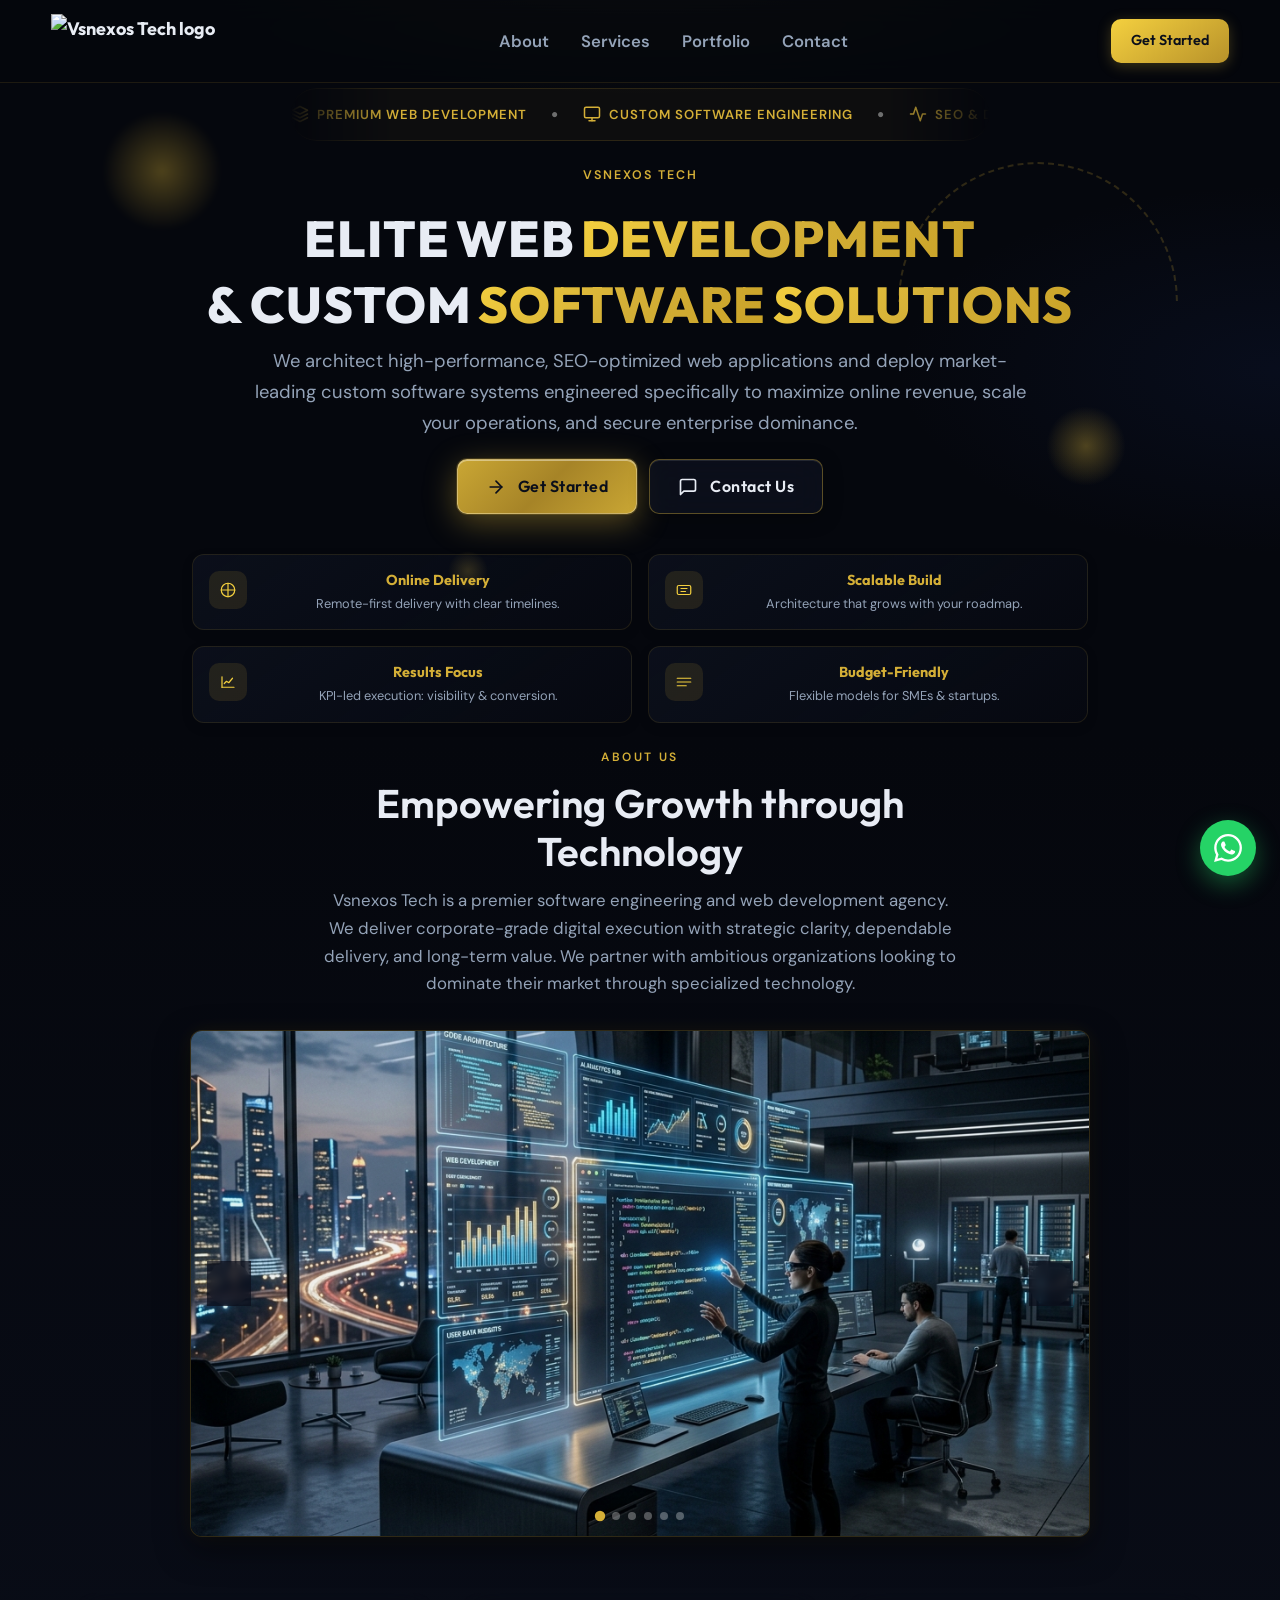
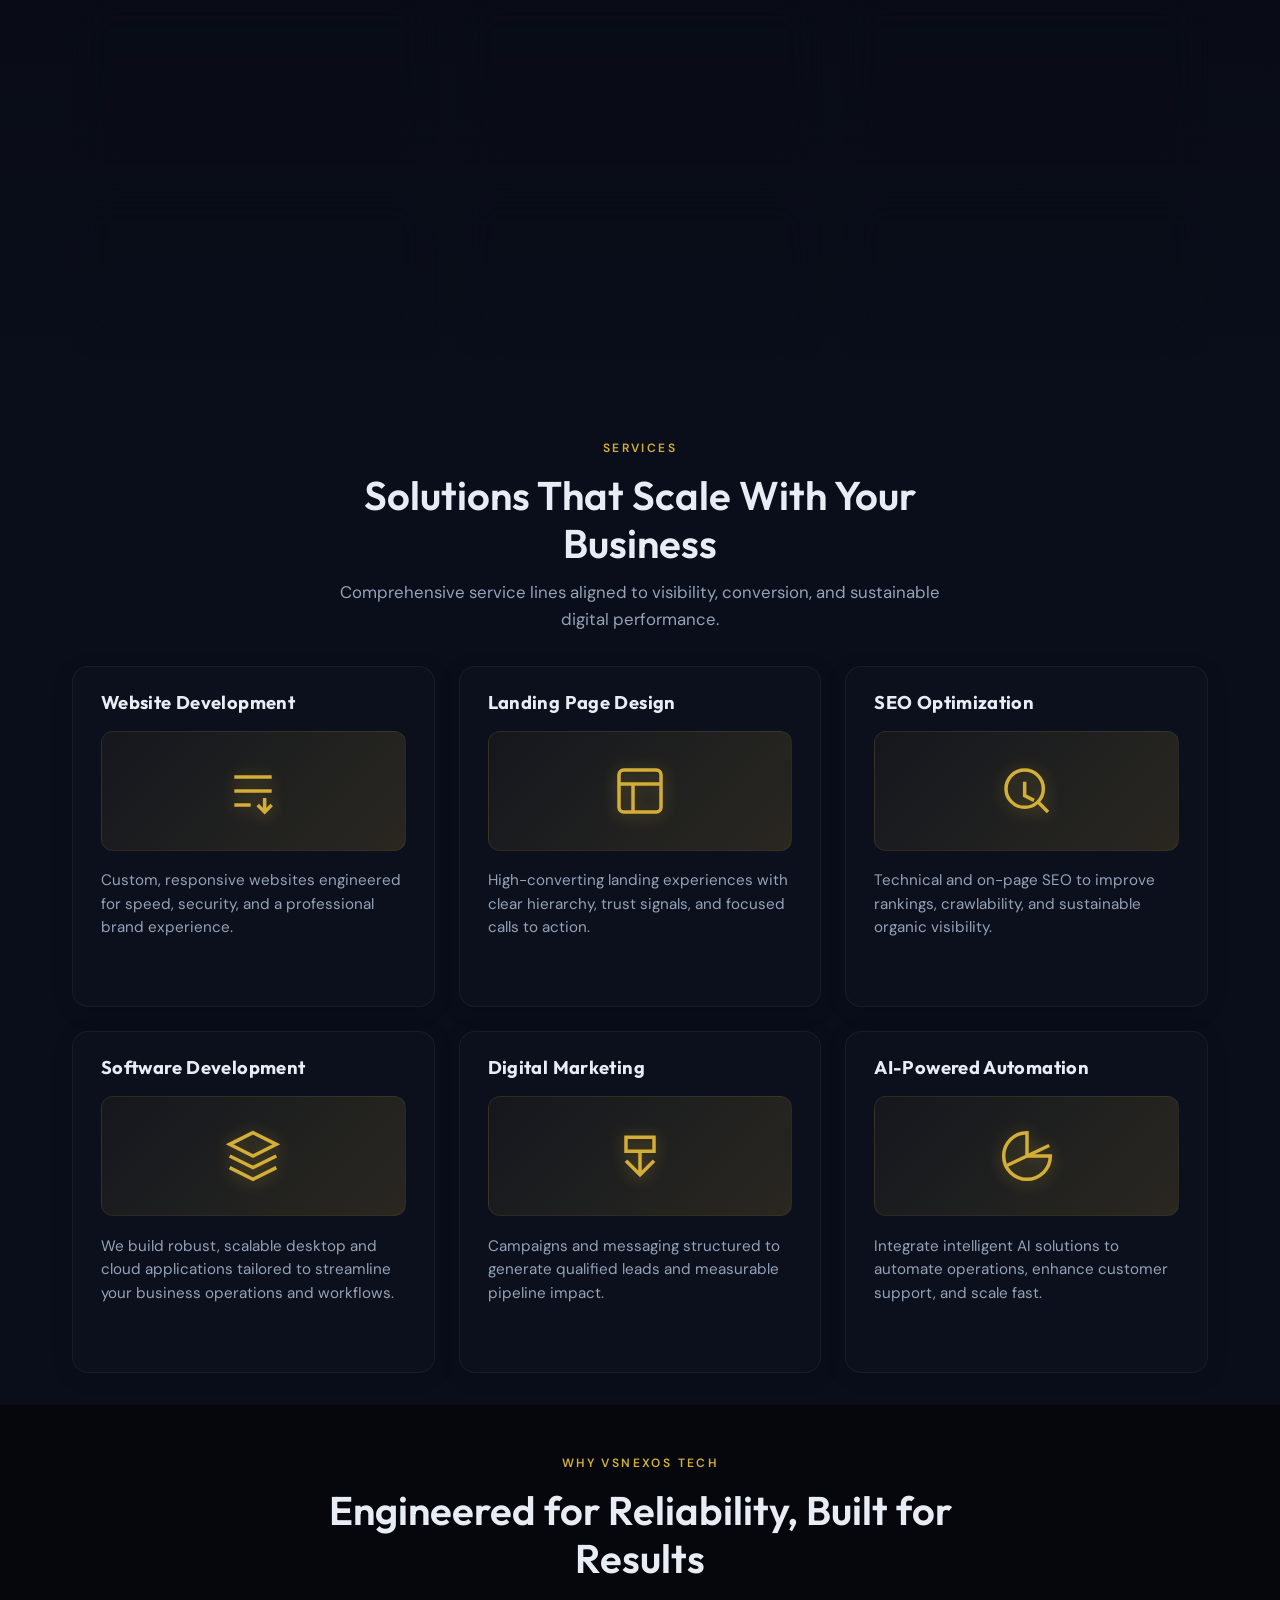
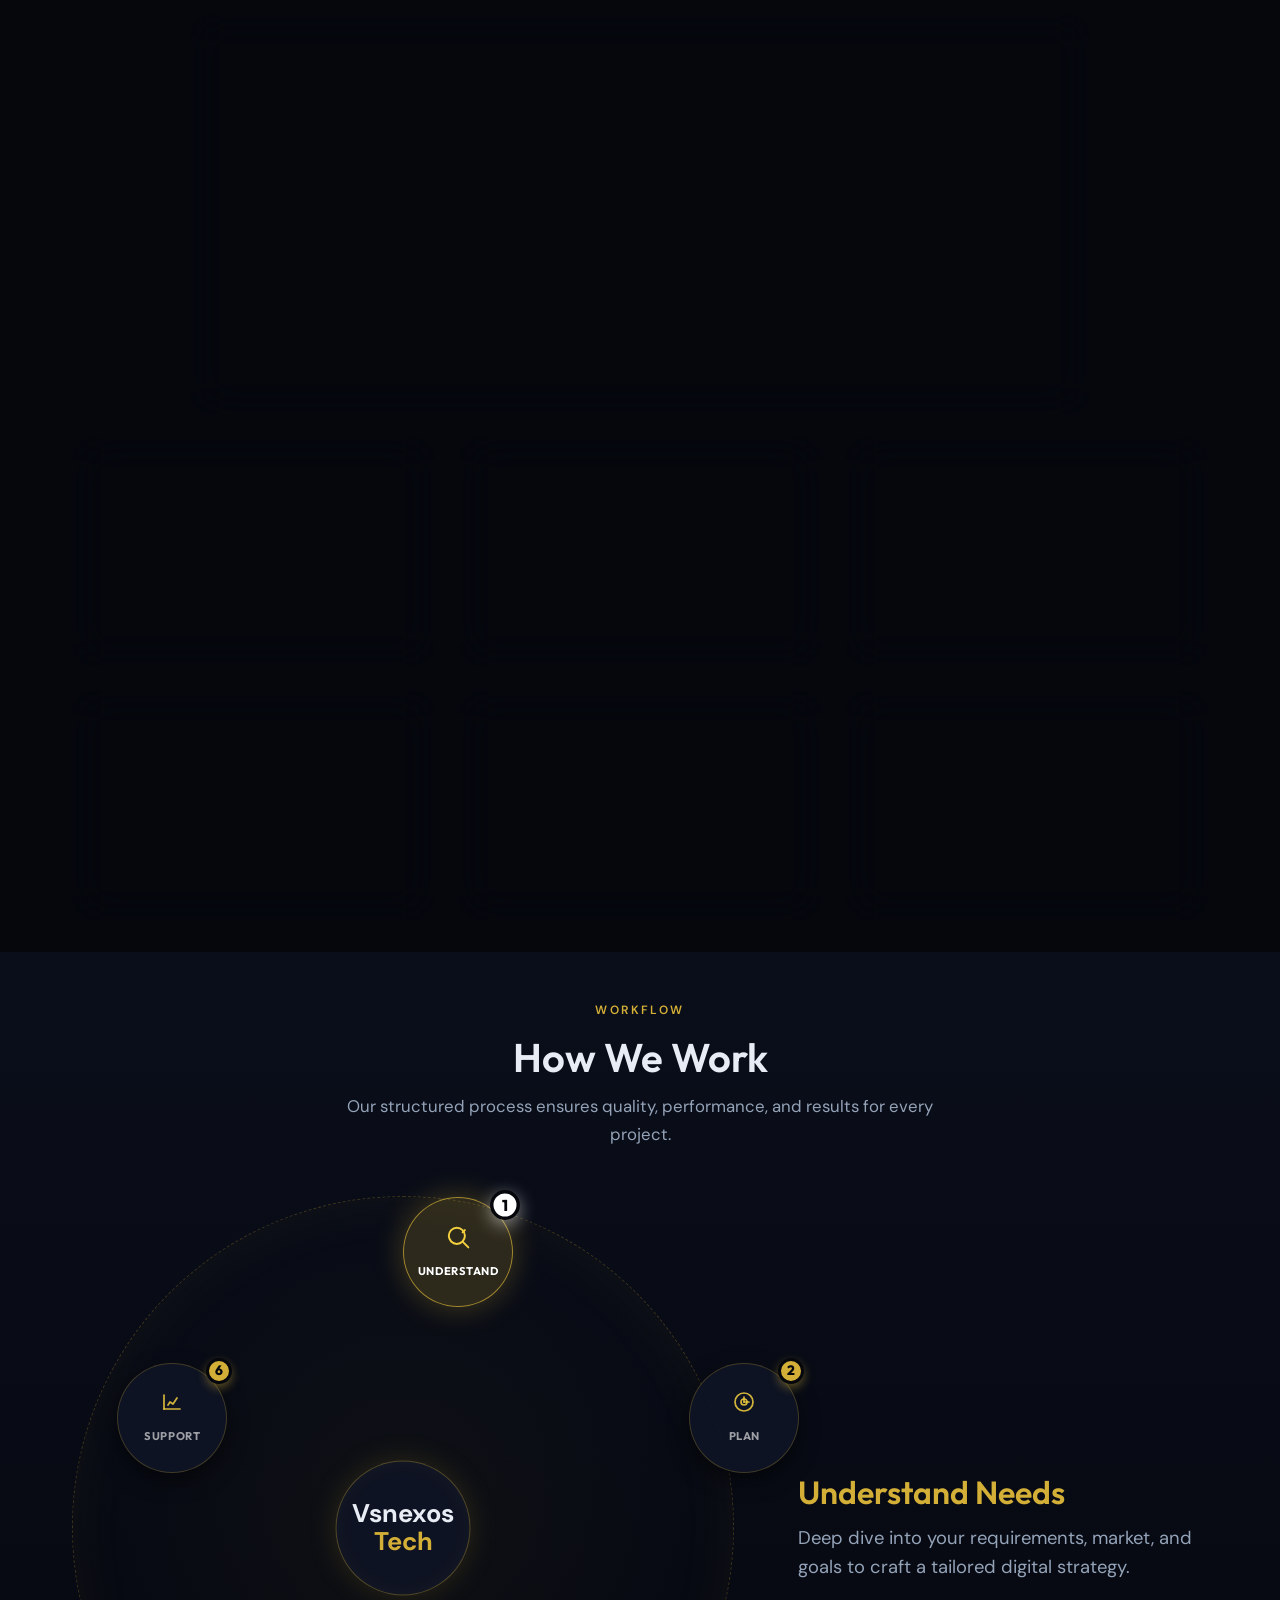
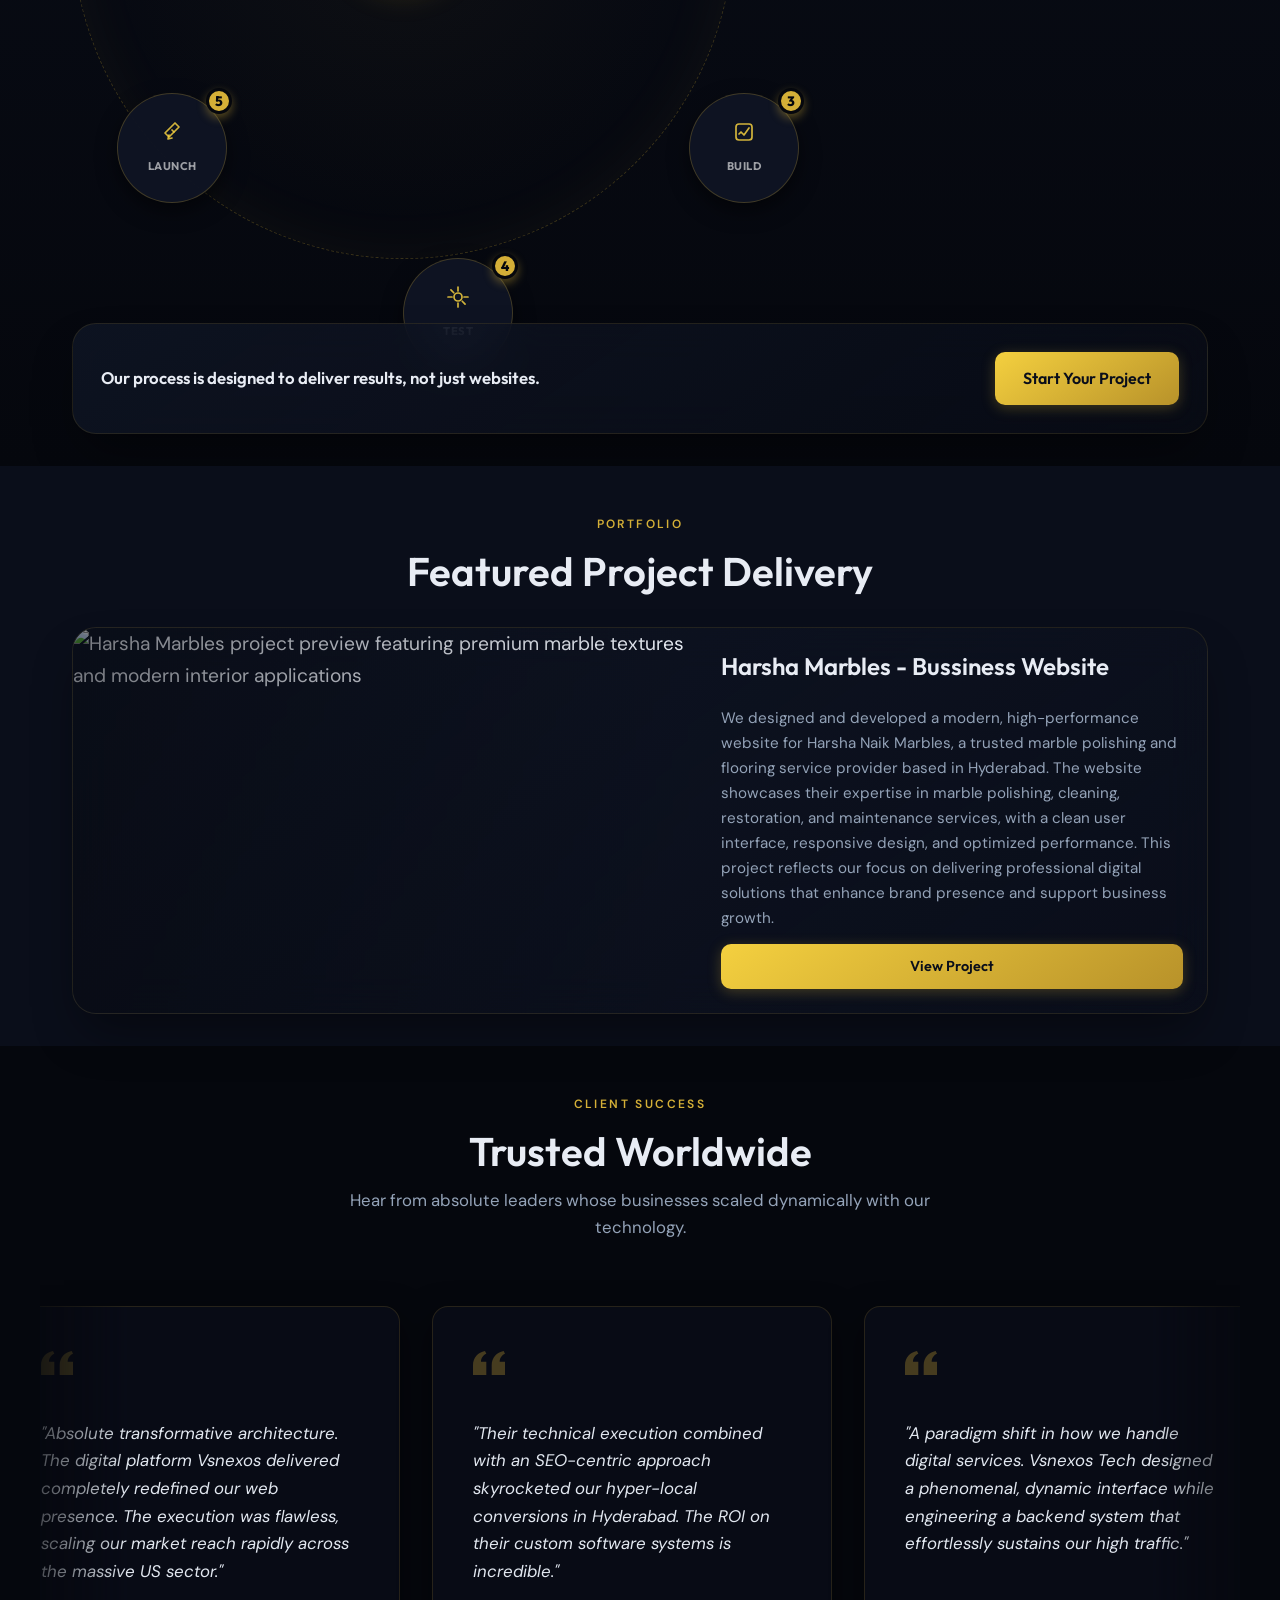
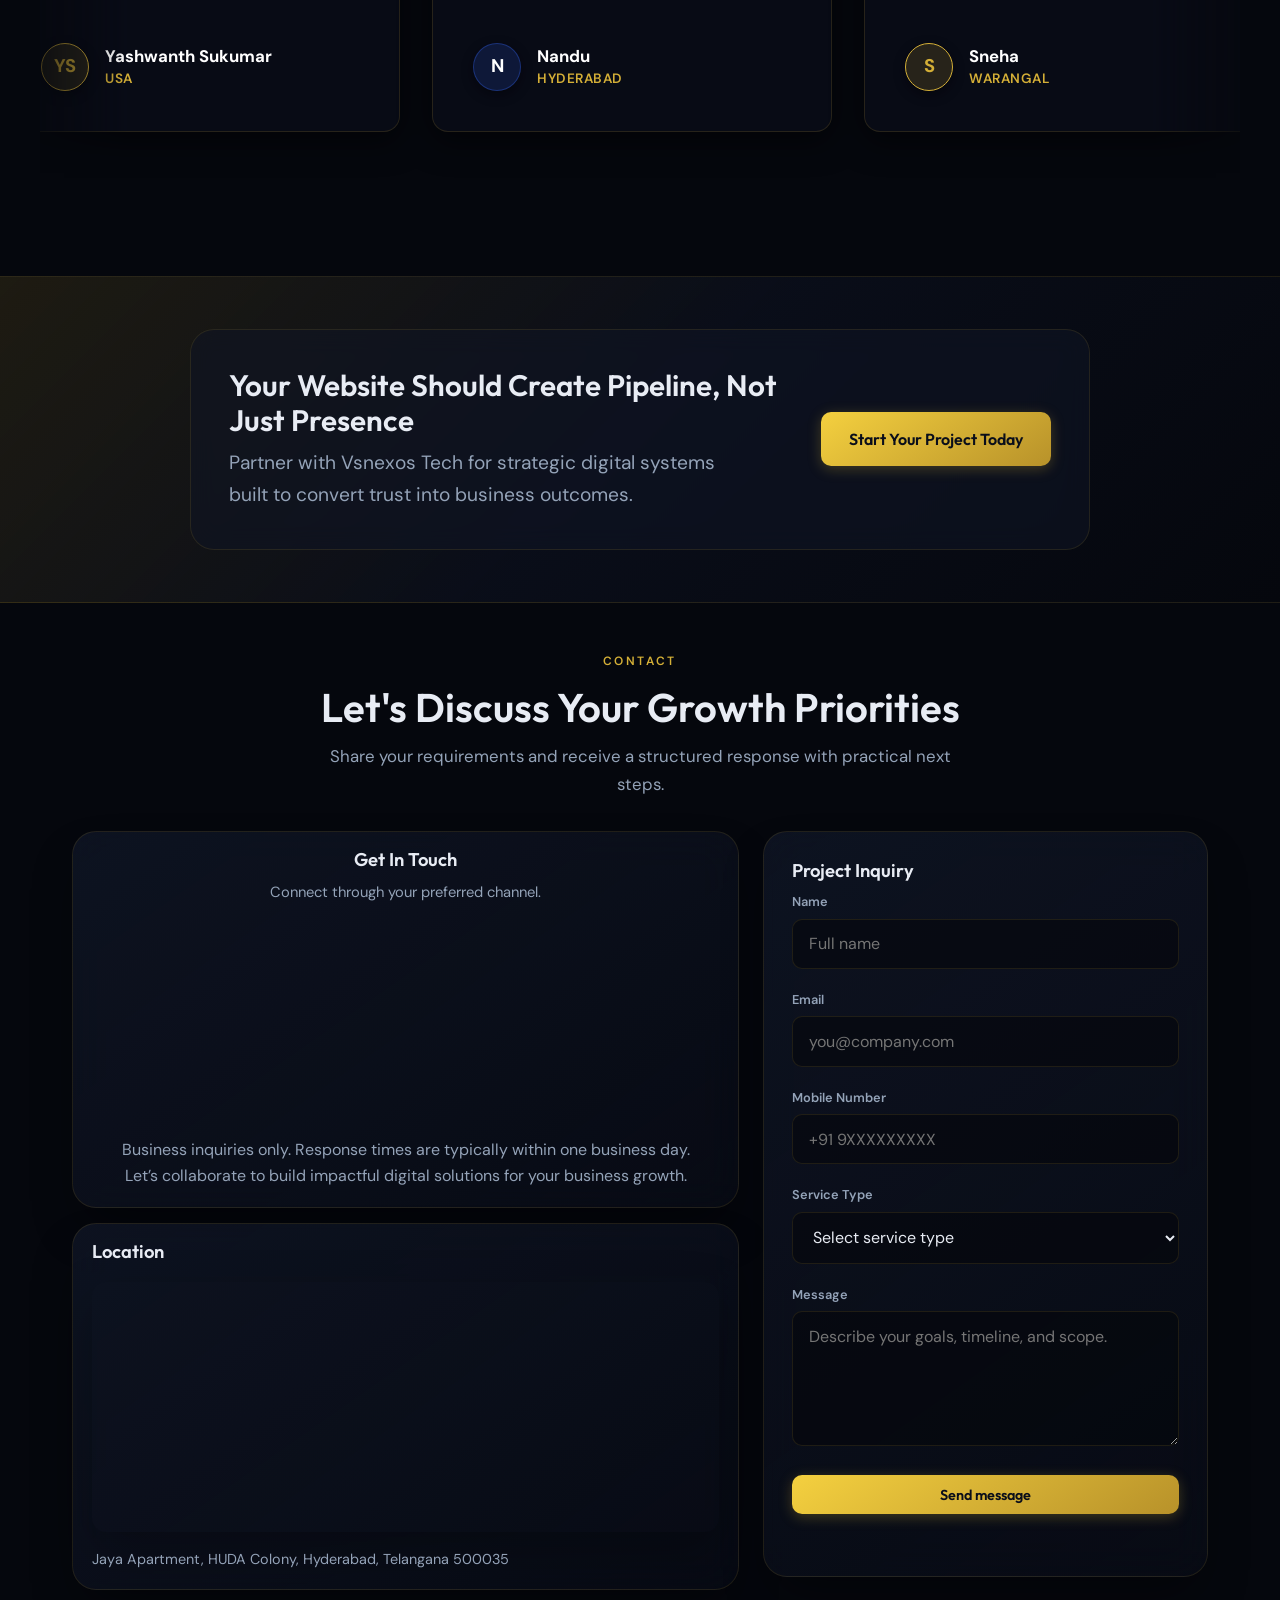
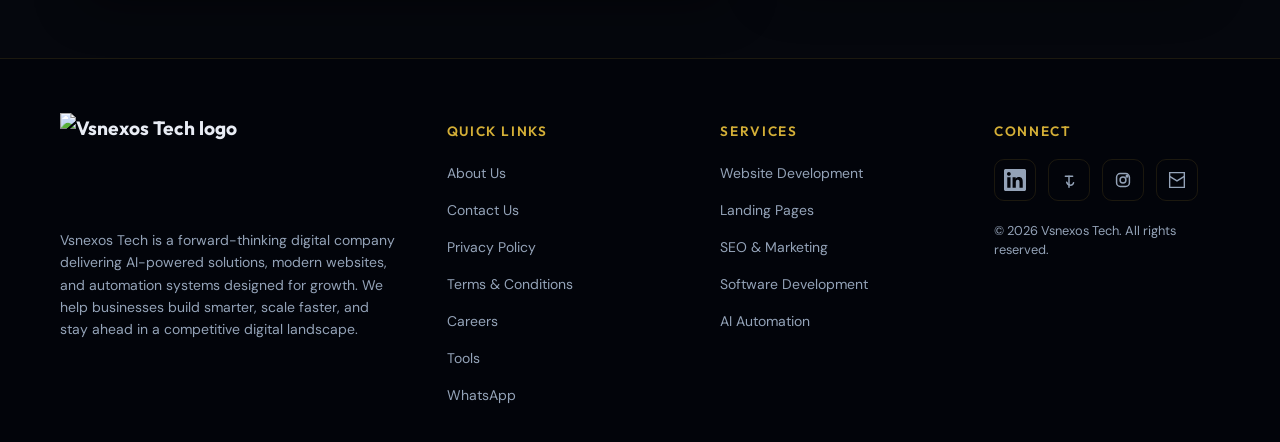
==== commit a29ba412: "Your commit message" ====
--- a/index.html
+++ b/index.html
@@ -24,7 +24,7 @@
   <meta name="author" content="Vsnexos Tech" />
   <meta name="robots" content="index, follow" />
   <meta name="theme-color" content="#0a0e1a" />
-  <link rel="canonical" href="https://vsnexos.xyz/" />
+  <link rel="canonical" href="https://vsnexos.com/" />
 
   <!-- Geo tags -->
   <meta name="geo.region" content="IN-TG" />
@@ -34,21 +34,21 @@
 
   <!-- Open Graph / Facebook -->
   <meta property="og:type" content="website" />
-  <meta property="og:url" content="https://vsnexos.xyz/" />
+  <meta property="og:url" content="https://vsnexos.com/" />
   <meta property="og:title" content="Vsnexos Tech | Build Your Digital Presence" />
   <meta property="og:description"
     content="Websites, SEO & marketing that drive results. Enterprise-grade digital solutions for modern businesses." />
-  <meta property="og:image" content="https://vsnexos.xyz/assets/vsnexos-og-image.jpg" />
+  <meta property="og:image" content="https://vsnexos.com/assets/vsnexos-og-image.jpg" />
   <meta property="og:locale" content="en_IN" />
   <meta property="og:site_name" content="Vsnexos Tech" />
 
   <!-- Twitter Card -->
   <meta name="twitter:card" content="summary_large_image" />
-  <meta name="twitter:url" content="https://vsnexos.xyz/" />
+  <meta name="twitter:url" content="https://vsnexos.com/" />
   <meta name="twitter:title" content="Vsnexos Tech | Build Your Digital Presence" />
   <meta name="twitter:description"
     content="Websites, SEO & marketing that drive results. Enterprise-grade digital solutions." />
-  <meta name="twitter:image" content="https://vsnexos.xyz/assets/vsnexos-twitter-image.jpg" />
+  <meta name="twitter:image" content="https://vsnexos.com/assets/vsnexos-twitter-image.jpg" />
 
   <!-- Structured Data - Organization -->
   <script type="application/ld+json">
@@ -56,9 +56,9 @@
     "@context": "https://schema.org",
     "@type": "Organization",
     "name": "Vsnexos Tech",
-    "url": "https://vsnexos.xyz/",
-    "logo": "https://vsnexos.xyz/assets/Vsnexos-logo-svg.svg",
-    "email": "zorvexatech@gmail.com",
+    "url": "https://vsnexos.com/",
+    "logo": "https://vsnexos.com/assets/Vsnexos-logo-svg.svg",
+    "email": "support@vsnexos.com",
     "telephone": "+91-9100665935",
     "address": {
       "@type": "PostalAddress",
@@ -69,7 +69,7 @@
       "addressCountry": "IN"
     },
     "sameAs": [
-      "https://www.linkedin.com/in/vsnexos-digital-solutions/",
+      "https://www.linkedin.com/in/vsnexos/",
       "https://www.instagram.com/vsnexos/",
       "https://www.threads.com/@file"
     ],
@@ -87,10 +87,10 @@
     "@context": "https://schema.org",
     "@type": "LocalBusiness",
     "name": "Vsnexos Tech",
-    "image": "https://vsnexos.xyz/assets/Vsnexos-logo-svg.svg",
+    "image": "https://vsnexos.com/assets/Vsnexos-logo-svg.svg",
     "telephone": "+91-9100665935",
-    "email": "zorvexatech@gmail.com",
-    "url": "https://vsnexos.xyz/",
+    "email": "support@vsnexos.com",
+    "url": "https://vsnexos.com/",
     "priceRange": "$$",
     "address": {
       "@type": "PostalAddress",
@@ -118,7 +118,7 @@
       "closes": "18:00"
     },
     "sameAs": [
-      "https://www.linkedin.com/in/vsnexos-digital-solutions/"
+      "https://www.linkedin.com/in/vsnexos/"
     ]
   }
   </script>
@@ -206,17 +206,14 @@
       </a>
       <nav class="site-nav" aria-label="Primary">
         <ul class="site-nav__list">
-          <li><a href="#about">About</a></li>
-          <li><a href="#services">Services</a></li>
-          <li><a href="#why">Why Us</a></li>
-          <li><a href="#process">Process</a></li>
-          <li><a href="#portfolio">Portfolio</a></li>
-          <li><a href="#careers">Careers</a></li>
-          <li><a href="#contact">Contact</a></li>
+          <li><a href="about.html">About</a></li>
+          <li><a href="services.html">Services</a></li>
+          <li><a href="portfolio.html">Portfolio</a></li>
+          <li><a href="contact.html">Contact</a></li>
         </ul>
       </nav>
       <div class="site-header__actions">
-        <a href="#contact" class="btn btn--primary">Get Started</a>
+        <a href="contact.html" class="btn btn--primary">Get Started</a>
         <button type="button" class="site-header__toggle" id="nav-toggle" aria-expanded="false"
           aria-controls="mobile-nav" aria-label="Open menu">
           <span></span><span></span><span></span>
@@ -249,7 +246,7 @@
           <span class="mobile-nav__arrow">→</span>
         </a>
 
-        <a href="#about" class="mobile-nav__item" data-section="about">
+        <a href="about.html" class="mobile-nav__item" data-section="about">
           <span class="mobile-nav__icon">
             <svg viewBox="0 0 24 24" width="20" height="20" fill="none" stroke="currentColor" stroke-width="2"
               stroke-linecap="round" stroke-linejoin="round">
@@ -262,7 +259,7 @@
           <span class="mobile-nav__arrow">→</span>
         </a>
 
-        <a href="#services" class="mobile-nav__item" data-section="services">
+        <a href="services.html" class="mobile-nav__item" data-section="services">
           <span class="mobile-nav__icon">
             <svg viewBox="0 0 24 24" width="20" height="20" fill="none" stroke="currentColor" stroke-width="2"
               stroke-linecap="round" stroke-linejoin="round">
@@ -299,7 +296,7 @@
           <span class="mobile-nav__arrow">→</span>
         </a>
 
-        <a href="#portfolio" class="mobile-nav__item" data-section="portfolio">
+        <a href="portfolio.html" class="mobile-nav__item" data-section="portfolio">
           <span class="mobile-nav__icon">
             <svg viewBox="0 0 24 24" width="20" height="20" fill="none" stroke="currentColor" stroke-width="2"
               stroke-linecap="round" stroke-linejoin="round">
@@ -312,19 +309,8 @@
           <span class="mobile-nav__arrow">→</span>
         </a>
 
-        <a href="#careers" class="mobile-nav__item" data-section="careers">
-          <span class="mobile-nav__icon">
-            <svg viewBox="0 0 24 24" width="20" height="20" fill="none" stroke="currentColor" stroke-width="2"
-              stroke-linecap="round" stroke-linejoin="round">
-              <rect x="2" y="7" width="20" height="14" rx="2" ry="2"></rect>
-              <path d="M16 21V5a2 2 0 0 0-2-2h-4a2 2 0 0 0-2 2v16"></path>
-            </svg>
-          </span>
-          <span class="mobile-nav__label">Careers</span>
-          <span class="mobile-nav__arrow">→</span>
-        </a>
-
-        <a href="#contact" class="mobile-nav__item" data-section="contact">
+
+        <a href="contact.html" class="mobile-nav__item" data-section="contact">
           <span class="mobile-nav__icon">
             <svg viewBox="0 0 24 24" width="20" height="20" fill="none" stroke="currentColor" stroke-width="2"
               stroke-linecap="round" stroke-linejoin="round">
@@ -368,32 +354,72 @@
           <!-- Dynamic Top Marquee Ribbon -->
           <div class="hero-top-marquee">
             <div class="hero-top-marquee__track">
-              <span>🚀 Premium Web Development</span>
+              <span>
+                <svg viewBox="0 0 24 24" width="18" height="18" fill="none" stroke="currentColor" stroke-width="2" stroke-linecap="round" stroke-linejoin="round" aria-hidden="true"><path d="M12 2L2 7l10 5 10-5-10-5z"/><path d="M2 17l10 5 10-5"/><path d="M2 12l10 5 10-5"/></svg>
+                Premium Web Development
+              </span>
               <span class="hero-top-marquee__dot" aria-hidden="true">•</span>
-              <span>💻 Custom Software Engineering</span>
+              <span>
+                <svg viewBox="0 0 24 24" width="18" height="18" fill="none" stroke="currentColor" stroke-width="2" stroke-linecap="round" stroke-linejoin="round" aria-hidden="true"><rect x="2" y="3" width="20" height="14" rx="2"/><path d="M8 21h8"/><path d="M12 17v4"/></svg>
+                Custom Software Engineering
+              </span>
               <span class="hero-top-marquee__dot" aria-hidden="true">•</span>
-              <span>📈 SEO & Digital Marketing Strategy</span>
+              <span>
+                <svg viewBox="0 0 24 24" width="18" height="18" fill="none" stroke="currentColor" stroke-width="2" stroke-linecap="round" stroke-linejoin="round" aria-hidden="true"><polyline points="22 12 18 12 15 21 9 3 6 12 2 12"/></svg>
+                SEO & Digital Marketing Strategy
+              </span>
               <span class="hero-top-marquee__dot" aria-hidden="true">•</span>
               <span>"Turning Code into Market Dominance"</span>
               <span class="hero-top-marquee__dot" aria-hidden="true">•</span>
-              <span>🌐 Full-Stack Cloud Architecture</span>
+              <span>
+                <svg viewBox="0 0 24 24" width="18" height="18" fill="none" stroke="currentColor" stroke-width="2" stroke-linecap="round" stroke-linejoin="round" aria-hidden="true"><path d="M18 10h-4V6a2 2 0 0 0-4 0v4H6l6 8 6-8z"/><path d="M4 10h4"/></svg>
+                Full-Stack Cloud Architecture
+              </span>
               <span class="hero-top-marquee__dot" aria-hidden="true">•</span>
-              <span>⚡ High-Performance Apps</span>
+              <span>
+                <svg viewBox="0 0 24 24" width="18" height="18" fill="none" stroke="currentColor" stroke-width="2" stroke-linecap="round" stroke-linejoin="round" aria-hidden="true"><polygon points="13 2 3 14 12 14 11 22 21 10 12 10 13 2"/></svg>
+                High-Performance Apps
+              </span>
+              <span class="hero-top-marquee__dot" aria-hidden="true">•</span>
+              <span>
+                <svg viewBox="0 0 24 24" width="18" height="18" fill="none" stroke="currentColor" stroke-width="2" stroke-linecap="round" stroke-linejoin="round" aria-hidden="true"><path d="M12 2a10 10 0 1 0 10 10H12V2z"/><path d="M20.66 7A10 10 0 0 0 14 2.05V10h6.56"/></svg>
+                AI & Automation Solutions
+              </span>
               <span class="hero-top-marquee__dot" aria-hidden="true">•</span>
             </div>
             <!-- Duplicate for infinite flow -->
             <div class="hero-top-marquee__track" aria-hidden="true">
-              <span>🚀 Premium Web Development</span>
+              <span>
+                <svg viewBox="0 0 24 24" width="18" height="18" fill="none" stroke="currentColor" stroke-width="2" stroke-linecap="round" stroke-linejoin="round" aria-hidden="true"><path d="M12 2L2 7l10 5 10-5-10-5z"/><path d="M2 17l10 5 10-5"/><path d="M2 12l10 5 10-5"/></svg>
+                Premium Web Development
+              </span>
               <span class="hero-top-marquee__dot" aria-hidden="true">•</span>
-              <span>💻 Custom Software Engineering</span>
+              <span>
+                <svg viewBox="0 0 24 24" width="18" height="18" fill="none" stroke="currentColor" stroke-width="2" stroke-linecap="round" stroke-linejoin="round" aria-hidden="true"><rect x="2" y="3" width="20" height="14" rx="2"/><path d="M8 21h8"/><path d="M12 17v4"/></svg>
+                Custom Software Engineering
+              </span>
               <span class="hero-top-marquee__dot" aria-hidden="true">•</span>
-              <span>📈 SEO & Digital Marketing Strategy</span>
+              <span>
+                <svg viewBox="0 0 24 24" width="18" height="18" fill="none" stroke="currentColor" stroke-width="2" stroke-linecap="round" stroke-linejoin="round" aria-hidden="true"><polyline points="22 12 18 12 15 21 9 3 6 12 2 12"/></svg>
+                SEO & Digital Marketing Strategy
+              </span>
               <span class="hero-top-marquee__dot" aria-hidden="true">•</span>
               <span>"Turning Code into Market Dominance"</span>
               <span class="hero-top-marquee__dot" aria-hidden="true">•</span>
-              <span>🌐 Full-Stack Cloud Architecture</span>
+              <span>
+                <svg viewBox="0 0 24 24" width="18" height="18" fill="none" stroke="currentColor" stroke-width="2" stroke-linecap="round" stroke-linejoin="round" aria-hidden="true"><path d="M18 10h-4V6a2 2 0 0 0-4 0v4H6l6 8 6-8z"/><path d="M4 10h4"/></svg>
+                Full-Stack Cloud Architecture
+              </span>
               <span class="hero-top-marquee__dot" aria-hidden="true">•</span>
-              <span>⚡ High-Performance Apps</span>
+              <span>
+                <svg viewBox="0 0 24 24" width="18" height="18" fill="none" stroke="currentColor" stroke-width="2" stroke-linecap="round" stroke-linejoin="round" aria-hidden="true"><polygon points="13 2 3 14 12 14 11 22 21 10 12 10 13 2"/></svg>
+                High-Performance Apps
+              </span>
+              <span class="hero-top-marquee__dot" aria-hidden="true">•</span>
+              <span>
+                <svg viewBox="0 0 24 24" width="18" height="18" fill="none" stroke="currentColor" stroke-width="2" stroke-linecap="round" stroke-linejoin="round" aria-hidden="true"><path d="M12 2a10 10 0 1 0 10 10H12V2z"/><path d="M20.66 7A10 10 0 0 0 14 2.05V10h6.56"/></svg>
+                AI & Automation Solutions
+              </span>
               <span class="hero-top-marquee__dot" aria-hidden="true">•</span>
             </div>
           </div>
@@ -420,8 +446,14 @@
           <p class="hero__subtitle"
             style="font-size: 1.15rem; max-width: 800px; margin: 0 auto 1.2rem; line-height: 1.7; padding: 0 10px;">We architect high-performance, SEO-optimized web applications and deploy market-leading custom software systems engineered specifically to maximize online revenue, scale your operations, and secure enterprise dominance.</p>
           <div class="hero__ctas" style="margin-bottom: 2.5rem;">
-            <a href="#contact" class="btn btn--primary btn--lg">Get Started</a>
-            <a href="#contact" class="btn btn--outline btn--lg">Contact Us</a>
+            <a href="contact.html" class="btn btn--primary btn--lg btn--mirror">
+              <svg viewBox="0 0 24 24" width="20" height="20" fill="none" stroke="currentColor" stroke-width="2" stroke-linecap="round" stroke-linejoin="round" aria-hidden="true"><path d="M5 12h14"/><path d="M12 5l7 7-7 7"/></svg>
+              Get Started
+            </a>
+            <a href="contact.html" class="btn btn--outline btn--lg btn--mirror">
+              <svg viewBox="0 0 24 24" width="20" height="20" fill="none" stroke="currentColor" stroke-width="2" stroke-linecap="round" stroke-linejoin="round" aria-hidden="true"><path d="M21 15a2 2 0 0 1-2 2H7l-4 4V5a2 2 0 0 1 2-2h14a2 2 0 0 1 2 2z"/></svg>
+              Contact Us
+            </a>
           </div>
           <ul class="hero__stats" role="list" aria-label="Vsnexos Tech key benefits">
             <li class="hero-stat">
@@ -598,7 +630,7 @@
             </div>
             <p class="service-card__text">Custom, responsive websites engineered for speed, security, and a professional
               brand experience.</p>
-            <a href="#contact" class="service-card__link">Discuss Project <span aria-hidden="true"
+            <a href="contact.html" class="service-card__link">Discuss Project <span aria-hidden="true"
                 class="service-card__arrow">→</span></a>
           </article>
 
@@ -614,7 +646,7 @@
             </div>
             <p class="service-card__text">High-converting landing experiences with clear hierarchy, trust signals, and
               focused calls to action.</p>
-            <a href="#contact" class="service-card__link">Discuss Project <span aria-hidden="true"
+            <a href="contact.html" class="service-card__link">Discuss Project <span aria-hidden="true"
                 class="service-card__arrow">→</span></a>
           </article>
 
@@ -631,7 +663,7 @@
             </div>
             <p class="service-card__text">Technical and on-page SEO to improve rankings, crawlability, and sustainable
               organic visibility.</p>
-            <a href="#contact" class="service-card__link">Discuss Project <span aria-hidden="true"
+            <a href="contact.html" class="service-card__link">Discuss Project <span aria-hidden="true"
                 class="service-card__arrow">→</span></a>
           </article>
 
@@ -646,7 +678,7 @@
             </div>
             <p class="service-card__text">We build robust, scalable desktop and cloud applications tailored to
               streamline your business operations and workflows.</p>
-            <a href="#contact" class="service-card__link">Discuss Project <span aria-hidden="true"
+            <a href="contact.html" class="service-card__link">Discuss Project <span aria-hidden="true"
                 class="service-card__arrow">→</span></a>
           </article>
 
@@ -662,7 +694,7 @@
             </div>
             <p class="service-card__text">Campaigns and messaging structured to generate qualified leads and measurable
               pipeline impact.</p>
-            <a href="#contact" class="service-card__link">Discuss Project <span aria-hidden="true"
+            <a href="contact.html" class="service-card__link">Discuss Project <span aria-hidden="true"
                 class="service-card__arrow">→</span></a>
           </article>
 
@@ -679,7 +711,7 @@
             </div>
             <p class="service-card__text">Integrate intelligent AI solutions to automate operations, enhance customer
               support, and scale fast.</p>
-            <a href="#contact" class="service-card__link">Discuss Project <span aria-hidden="true"
+            <a href="contact.html" class="service-card__link">Discuss Project <span aria-hidden="true"
                 class="service-card__arrow">→</span></a>
           </article>
         </div>
@@ -901,7 +933,7 @@
         <div class="how-cta" data-aos="fade-up" data-aos-delay="150">
           <div class="how-cta__inner glass-card">
             <h3 class="how-cta__title">Our process is designed to deliver results, not just websites.</h3>
-            <a href="#contact" class="btn btn--primary btn--lg how-cta__btn">Start Your Project</a>
+            <a href="contact.html" class="btn btn--primary btn--lg how-cta__btn">Start Your Project</a>
           </div>
         </div>
       </div>
@@ -1066,99 +1098,6 @@
     </section>
 
     <!-- Careers -->
-    <section id="careers" class="section section--careers">
-      <div class="container">
-        <header class="section__header" data-aos="fade-up">
-          <span class="section__label">Careers / Internships</span>
-          <h2 class="section__title">Grow Your Career With Real Project Experience</h2>
-          <p class="section__lead">
-            Join Vsnexos Tech through role-focused internships and early-career opportunities designed for practical
-            digital delivery.
-          </p>
-        </header>
-
-        <div class="careers-layout">
-          <div class="careers-left glass-card" data-aos="fade-right">
-            <div class="careers-left__top">
-              <span class="careers-badge">Currently Hiring</span>
-              <p class="careers-intro">
-                Select a role to view responsibilities, requirements, duration, mode, and stipend details.
-              </p>
-              <div class="careers-process">
-                <strong>Internship Selection Process:</strong>
-                <ol>
-                  <li>Application Submission</li>
-                  <li>Profile Evaluation</li>
-                  <li>Technical Assessment</li>
-                  <li>Technical & HR Interview</li>
-                  <li>Project Onboarding & Induction</li>
-                </ol>
-              </div>
-            </div>
-
-            <div class="careers-role-tabs" role="tablist" aria-label="Role selection">
-              <button class="role-tab is-active" type="button" data-role-tab="web">Web Development Intern</button>
-              <button class="role-tab" type="button" data-role-tab="design">UI/UX Design Intern</button>
-              <button class="role-tab" type="button" data-role-tab="seo">SEO & Marketing Intern</button>
-              <button class="role-tab" type="button" data-role-tab="python">Python Programming Intern</button>
-              <button class="role-tab" type="button" data-role-tab="java">Java Development Intern</button>
-              <button class="role-tab" type="button" data-role-tab="software">Software Development Intern</button>
-            </div>
-
-            <article class="careers-role-details" id="role-details" data-role-panel>
-              <h3 class="careers-role-title">Web Development Intern</h3>
-              <p class="careers-role-desc">
-                Work on modern website implementation, UI integration, and performance-oriented frontend delivery.
-              </p>
-
-            </article>
-          </div>
-
-          <div class="careers-right" data-aos="fade-left">
-            <form class="careers-form glass-card" id="careers-form" novalidate>
-              <h3 class="careers-form__title">Apply Now</h3>
-              <div class="form-row">
-                <label for="career-name">Full Name</label>
-                <input id="career-name" name="career_name" type="text" required placeholder="Your full name" />
-              </div>
-              <div class="form-row">
-                <label for="career-email">Email</label>
-                <input id="career-email" name="career_email" type="email" required placeholder="you@domain.com" />
-              </div>
-              <div class="form-row">
-                <label for="career-phone">Phone Number</label>
-                <input id="career-phone" name="career_phone" type="tel" required placeholder="+91 9XXXXXXXXX" />
-              </div>
-              <div class="form-row">
-                <label for="career-role">Role</label>
-                <select id="career-role" name="career_role" required>
-                  <option value="">Select role</option>
-                  <option value="Web Development Intern">Web Development Intern</option>
-                  <option value="UI/UX Design Intern">UI/UX Design Intern</option>
-                  <option value="SEO & Marketing Intern">SEO & Marketing Intern</option>
-                  <option value="Python Programming Intern">Python Programming Intern</option>
-                  <option value="Java Development Intern">Java Development Intern</option>
-                  <option value="Software Development Intern">Software Development Intern</option>
-                  <option value="AI-Powered Automation">AI-Powered Automation</option>
-                  <option value="Other">Other</option>
-                </select>
-              </div>
-              <div class="form-row">
-                <label for="career-resume">Resume Link</label>
-                <input id="career-resume" name="career_resume" type="url" required placeholder="Drive/Portfolio URL" />
-              </div>
-              <div class="form-row">
-                <label for="career-message">Message (optional)</label>
-                <textarea id="career-message" name="career_message" rows="3"
-                  placeholder="Share your goals and availability"></textarea>
-              </div>
-              <button class="btn btn--primary btn--full" type="submit">Apply Now</button>
-              <p class="contact-form__fineprint" id="careers-status" role="status" aria-live="polite"></p>
-            </form>
-          </div>
-        </div>
-      </div>
-    </section>
 
     <!-- CTA band -->
     <section class="section section--cta-band" aria-labelledby="cta-heading">
@@ -1168,7 +1107,7 @@
           <p class="cta-band__text">Partner with Vsnexos Tech for strategic digital systems built to convert trust into
             business outcomes.</p>
         </div>
-        <a href="#contact" class="btn btn--primary btn--lg cta-band__btn">Start Your Project Today</a>
+        <a href="contact.html" class="btn btn--primary btn--lg cta-band__btn">Start Your Project Today</a>
       </div>
     </section>
 
@@ -1189,7 +1128,7 @@
               <p class="contact-social__lead">Connect through your preferred channel.</p>
               <div class="contact-social-3d" role="list">
                 <div class="contact-social-3d__cell" role="listitem" style="--social-i: 0">
-                  <a class="contact-social-3d__link contact-social-3d__link--email" href="mailto:zorvexatech@gmail.com"
+                  <a class="contact-social-3d__link contact-social-3d__link--email" href="mailto:support@vsnexos.com"
                     data-tooltip="Contact via Email" aria-label="Contact via Email">
                     <span class="contact-social-3d__glow" aria-hidden="true"></span>
                     <span class="contact-social-3d__face">
@@ -1222,7 +1161,7 @@
                 </div>
                 <div class="contact-social-3d__cell" role="listitem" style="--social-i: 1">
                   <a class="contact-social-3d__link contact-social-3d__link--linkedin"
-                    href="https://www.linkedin.com/in/vsnexos-digital-solutions/" target="_blank"
+                    href="https://www.linkedin.com/in/vsnexos/" target="_blank"
                     rel="noopener noreferrer" data-tooltip="LinkedIn Profile" aria-label="Open LinkedIn profile">
                     <span class="contact-social-3d__glow" aria-hidden="true"></span>
                     <span class="contact-social-3d__face">
@@ -1382,10 +1321,12 @@
       <div>
         <h4 class="site-footer__heading">Quick links</h4>
         <ul class="site-footer__links">
-          <li><a href="#about">About</a></li>
-          <li><a href="#services">Services</a></li>
-          <li><a href="#portfolio">Portfolio</a></li>
-          <li><a href="#contact">Contact</a></li>
+          <li><a href="about.html">About Us</a></li>
+          <li><a href="contact.html">Contact Us</a></li>
+          <li><a href="privacy.html">Privacy Policy</a></li>
+          <li><a href="terms.html">Terms & Conditions</a></li>
+          <li><a href="https://careers.vsnexos.com">Careers</a></li>
+          <li><a href="https://tools.vsnexos.com">Tools</a></li>
           <li><a href="https://wa.me/919100665935" target="_blank" rel="noopener noreferrer">WhatsApp</a></li>
         </ul>
       </div>
@@ -1402,7 +1343,7 @@
       <div>
         <h4 class="site-footer__heading">Connect</h4>
         <div class="site-footer__social">
-          <a href="https://www.linkedin.com/in/vsnexos-digital-solutions/" target="_blank" rel="noopener noreferrer"
+          <a href="https://www.linkedin.com/in/vsnexos/" target="_blank" rel="noopener noreferrer"
             aria-label="LinkedIn">
             <svg viewBox="0 0 24 24" width="22" height="22" fill="currentColor" aria-hidden="true">
               <path
@@ -1426,7 +1367,7 @@
               <circle cx="16.4" cy="7.8" r="0.9" />
             </svg>
           </a>
-          <a href="mailto:zorvexatech@gmail.com" aria-label="Email">
+          <a href="mailto:support@vsnexos.com" aria-label="Email">
             <svg viewBox="0 0 24 24" width="22" height="22" fill="none" stroke="currentColor" stroke-width="1.5"
               aria-hidden="true">
               <path d="M4 4h16v16H4z" />
--- a/css/styles.css
+++ b/css/styles.css
@@ -499,6 +499,75 @@
     0 8px 26px rgba(212, 175, 55, 0.42),
     0 0 0 1px rgba(212, 175, 55, 0.14);
   color: #0a0e1a;
+}
+
+/* Mirror/Glass Theme Buttons */
+.btn--mirror {
+  backdrop-filter: blur(12px);
+  -webkit-backdrop-filter: blur(12px);
+  padding: 1rem 2.25rem;
+  display: inline-flex;
+  align-items: center;
+  gap: 0.75rem;
+  font-weight: 600;
+  letter-spacing: 0.5px;
+  transition: all 0.3s cubic-bezier(0.4, 0, 0.2, 1);
+  position: relative;
+  overflow: hidden;
+}
+
+.btn--mirror::before {
+  content: '';
+  position: absolute;
+  top: 0;
+  left: -100%;
+  width: 100%;
+  height: 100%;
+  background: linear-gradient(90deg, transparent, rgba(255, 255, 255, 0.3), transparent);
+  transition: left 0.5s ease;
+}
+
+.btn--mirror:hover::before {
+  left: 100%;
+}
+
+.btn--primary.btn--mirror {
+  background: linear-gradient(135deg, 
+    rgba(212, 175, 55, 0.95) 0%, 
+    rgba(184, 146, 42, 0.9) 50%,
+    rgba(212, 175, 55, 0.95) 100%);
+  border: 1px solid rgba(255, 255, 255, 0.3);
+  box-shadow: 
+    0 8px 32px rgba(212, 175, 55, 0.4),
+    inset 0 1px 0 rgba(255, 255, 255, 0.4),
+    0 0 0 1px rgba(212, 175, 55, 0.2);
+}
+
+.btn--primary.btn--mirror:hover {
+  transform: translateY(-3px) scale(1.02);
+  box-shadow: 
+    0 12px 40px rgba(212, 175, 55, 0.6),
+    inset 0 1px 0 rgba(255, 255, 255, 0.5),
+    0 0 0 2px rgba(212, 175, 55, 0.3);
+}
+
+.btn--outline.btn--mirror {
+  background: rgba(15, 21, 36, 0.6);
+  backdrop-filter: blur(16px);
+  -webkit-backdrop-filter: blur(16px);
+  border: 1px solid rgba(212, 175, 55, 0.4);
+  box-shadow: 
+    0 4px 20px rgba(0, 0, 0, 0.3),
+    inset 0 1px 0 rgba(255, 255, 255, 0.1);
+}
+
+.btn--outline.btn--mirror:hover {
+  background: rgba(212, 175, 55, 0.15);
+  border-color: var(--gold-bright);
+  box-shadow: 
+    0 8px 32px rgba(212, 175, 55, 0.3),
+    inset 0 1px 0 rgba(255, 255, 255, 0.2);
+  transform: translateY(-3px) scale(1.02);
 }
 
 .btn--outline {
@@ -2654,7 +2723,7 @@
 .site-footer {
   width: 100%;
   max-width: 100%;
-  padding: 3rem 0 1.5rem;
+  padding: 4rem 0 2rem;
   border-top: 1px solid var(--border);
   background: #02040a;
   overflow-x: hidden;
@@ -2665,16 +2734,19 @@
 .site-footer .container {
   box-sizing: border-box;
   max-width: min(1200px, 100%);
-  padding-left: max(16px, env(safe-area-inset-left, 0px));
-  padding-right: max(16px, env(safe-area-inset-right, 0px));
+  padding-left: max(20px, env(safe-area-inset-left, 0px));
+  padding-right: max(20px, env(safe-area-inset-right, 0px));
+  margin-left: auto;
+  margin-right: auto;
 }
 
 .site-footer__grid {
   display: grid;
-  gap: 2.5rem;
+  gap: 3rem;
   width: 100%;
   max-width: 100%;
   min-width: 0;
+  align-items: start;
 }
 
 .site-footer__grid>* {
@@ -2684,24 +2756,35 @@
 
 @media (min-width: 768px) {
   .site-footer__grid {
-    grid-template-columns: 1.4fr 1fr 1fr 1fr;
+    grid-template-columns: 1.5fr 1fr 1fr 1fr;
+    gap: 2.5rem;
+  }
+}
+
+@media (min-width: 1024px) {
+  .site-footer__grid {
+    gap: 3rem;
   }
 }
 
 .site-footer__brand-block {
   min-width: 0;
+  display: flex;
+  flex-direction: column;
+  align-items: flex-start;
 }
 
 .site-footer__brand {
   display: flex;
   flex-wrap: wrap;
   align-items: center;
-  gap: 0.65rem;
+  gap: 0.75rem;
   max-width: 100%;
   color: var(--text);
   font-family: var(--font-display);
   font-weight: 700;
-  margin-bottom: 0.75rem;
+  margin-bottom: 1rem;
+  text-decoration: none;
 }
 
 .site-footer__brand img {
@@ -2723,45 +2806,55 @@
 
 .site-footer__tagline {
   margin: 0;
-  font-size: 0.9rem;
+  font-size: 0.875rem;
   color: var(--text-muted);
   max-width: 100%;
   overflow-wrap: anywhere;
+  line-height: 1.6;
 }
 
 .site-footer__heading {
-  font-size: 0.8rem;
+  font-size: 0.85rem;
   text-transform: uppercase;
-  letter-spacing: 0.1em;
+  letter-spacing: 0.12em;
   color: var(--gold);
-  margin: 0 0 1rem;
+  margin: 0 0 1.25rem;
   max-width: 100%;
   overflow-wrap: break-word;
+  font-weight: 600;
 }
 
 .site-footer__links {
   list-style: none;
   margin: 0;
   padding: 0;
+  display: flex;
+  flex-direction: column;
+  gap: 0.5rem;
 }
 
 .site-footer__links a {
   color: var(--text-muted);
-  font-size: 0.9rem;
+  font-size: 0.875rem;
   display: block;
-  padding: 0.35rem 0;
+  padding: 0.25rem 0;
+  text-decoration: none;
+  transition: color 0.2s ease, transform 0.2s ease, padding-left 0.2s ease;
+  line-height: 1.5;
 }
 
 .site-footer__links a:hover {
-  color: var(--text);
+  color: var(--gold);
+  transform: translateX(4px);
+  padding-left: 4px;
 }
 
 .site-footer__social {
   display: flex;
   flex-wrap: wrap;
   align-items: center;
-  gap: 0.65rem 0.75rem;
-  margin-bottom: 1rem;
+  gap: 0.75rem;
+  margin-bottom: 1.25rem;
   max-width: 100%;
 }
 
@@ -2770,16 +2863,19 @@
   display: flex;
   align-items: center;
   justify-content: center;
-  width: 40px;
-  height: 40px;
+  width: 42px;
+  height: 42px;
   border-radius: 10px;
   border: 1px solid var(--border);
-  transition: color 0.2s ease, border-color 0.2s ease;
+  transition: color 0.2s ease, border-color 0.2s ease, transform 0.2s ease, background 0.2s ease;
+  text-decoration: none;
 }
 
 .site-footer__social a:hover {
   color: var(--gold);
-  border-color: rgba(212, 175, 55, 0.4);
+  border-color: rgba(212, 175, 55, 0.5);
+  transform: translateY(-2px);
+  background: rgba(212, 175, 55, 0.08);
 }
 
 .site-footer__copy {
@@ -2788,7 +2884,7 @@
   color: var(--text-muted);
   max-width: 100%;
   overflow-wrap: break-word;
-  line-height: 1.45;
+  line-height: 1.5;
 }
 
 /* WhatsApp float */
@@ -3939,7 +4035,19 @@
   letter-spacing: 1px;
   color: var(--gold);
   text-transform: uppercase;
-}
+  display: inline-flex;
+  align-items: center;
+  gap: 0.5rem;
+}
+
+.hero-top-marquee__track span svg {
+  flex-shrink: 0;
+  width: 18px;
+  height: 18px;
+  stroke: currentColor;
+  vertical-align: middle;
+}
+
 .hero-top-marquee__dot {
   color: rgba(255, 255, 255, 0.4) !important;
   font-size: 1.2rem !important;
@@ -3955,7 +4063,104 @@
     margin-bottom: 1rem;
     padding: 0.5rem 0;
   }
+  .hero-top-marquee__track {
+    gap: 1rem;
+  }
   .hero-top-marquee__track span {
     font-size: 0.75rem;
-  }
-}+    gap: 0.4rem;
+  }
+  .hero-top-marquee__track span svg {
+    width: 16px;
+    height: 16px;
+  }
+  
+  /* Responsive mirror buttons */
+  .btn--mirror {
+    padding: 0.875rem 1.75rem;
+    font-size: 0.95rem;
+  }
+  .btn--mirror svg {
+    width: 18px;
+    height: 18px;
+  }
+  .hero__ctas {
+    flex-direction: column;
+    gap: 1rem;
+  }
+  .hero__ctas .btn {
+    width: 100%;
+    justify-content: center;
+  }
+}
+
+/* ===== Footer Mobile Optimization ===== */
+@media (max-width: 1024px) and (min-width: 769px) {
+  .site-footer__grid {
+    grid-template-columns: 1.3fr 1fr 1fr 1fr;
+    gap: 2rem;
+  }
+}
+
+@media (max-width: 768px) {
+  .site-footer {
+    padding: 3rem 0 1.5rem;
+  }
+
+  .site-footer__grid {
+    gap: 2.5rem;
+  }
+}
+
+@media (max-width: 480px) {
+  .site-footer {
+    padding: 2.5rem 0 1.25rem;
+  }
+
+  .site-footer .container {
+    padding-left: 1rem;
+    padding-right: 1rem;
+  }
+
+  .site-footer__grid {
+    grid-template-columns: 1fr;
+    gap: 2rem;
+  }
+
+  .site-footer__brand img {
+    max-width: 140px;
+  }
+
+  .site-footer__tagline {
+    font-size: 0.85rem;
+    line-height: 1.55;
+  }
+
+  .site-footer__heading {
+    font-size: 0.8rem;
+    margin-bottom: 1rem;
+  }
+
+  .site-footer__links {
+    gap: 0.4rem;
+  }
+
+  .site-footer__links a {
+    font-size: 0.85rem;
+    padding: 0.2rem 0;
+  }
+
+  .site-footer__social {
+    gap: 0.6rem;
+    margin-bottom: 1rem;
+  }
+
+  .site-footer__social a {
+    width: 40px;
+    height: 40px;
+  }
+
+  .site-footer__copy {
+    font-size: 0.75rem;
+  }
+}
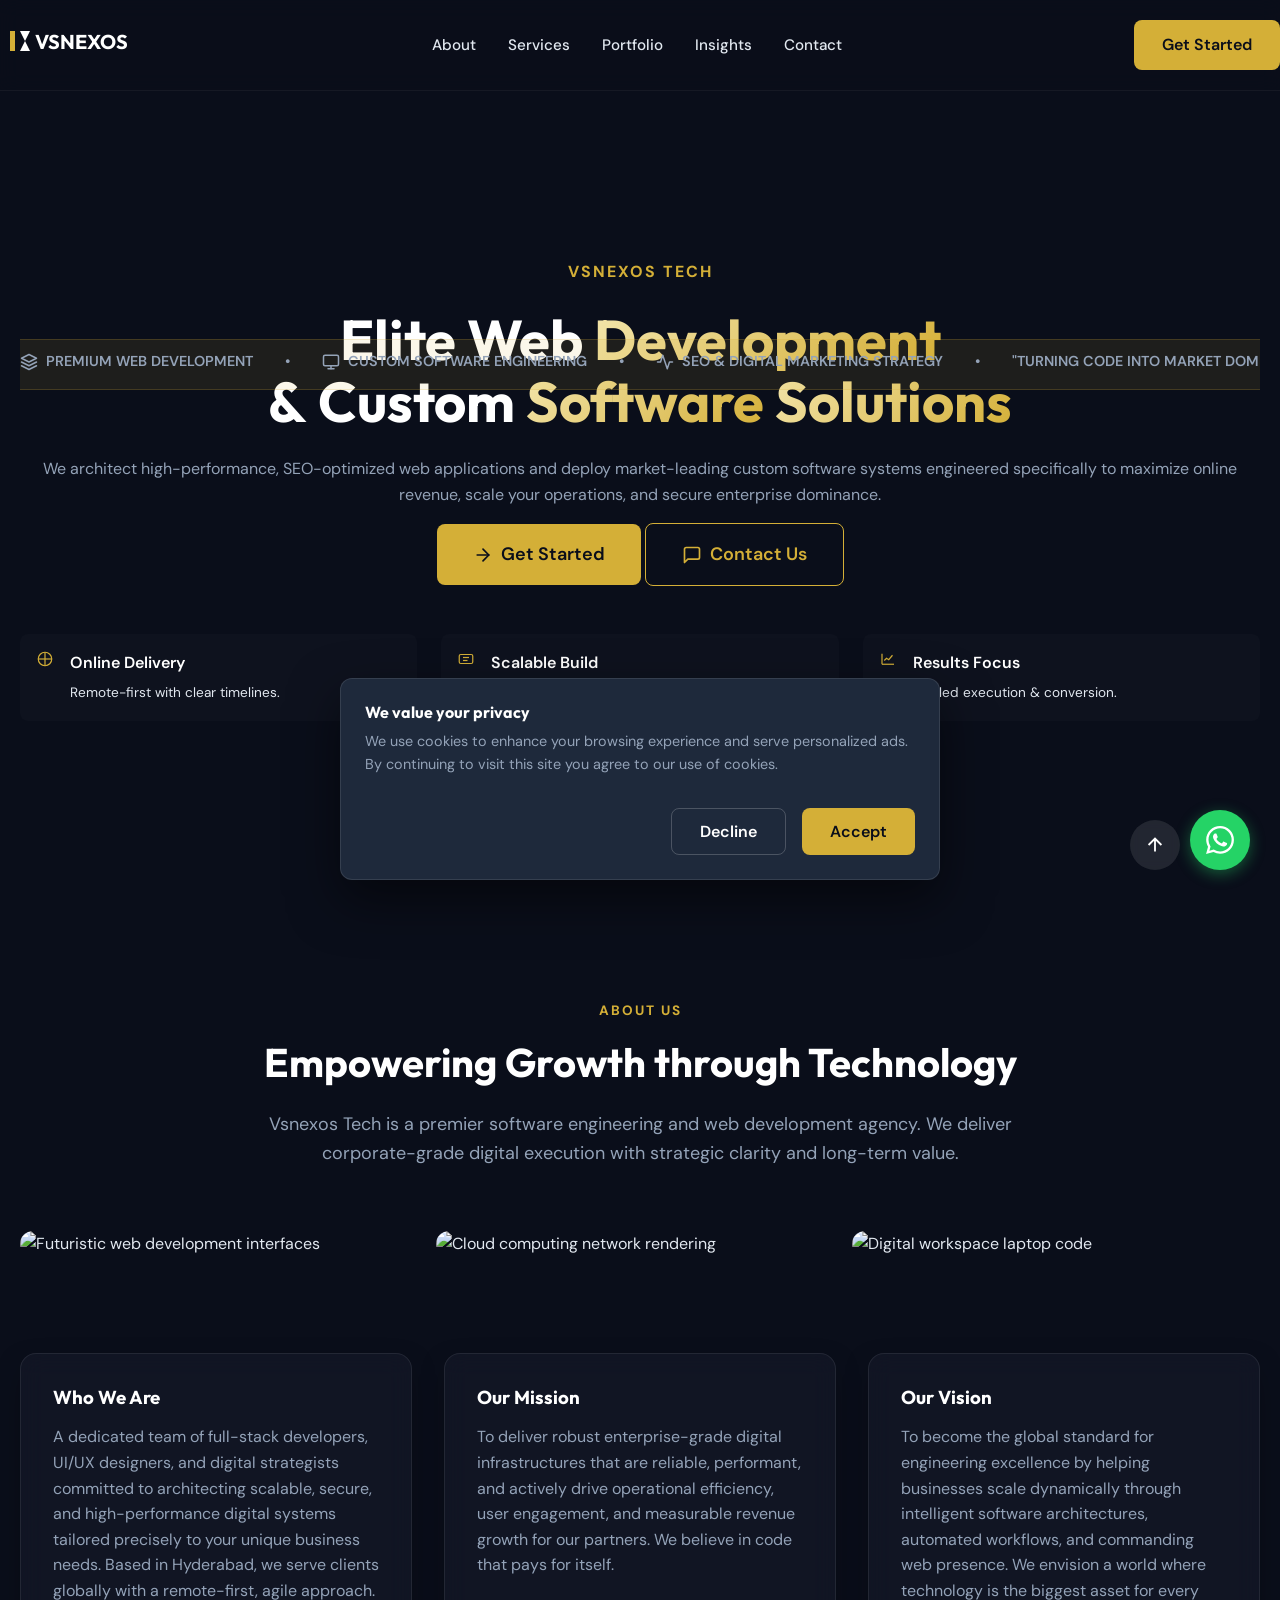
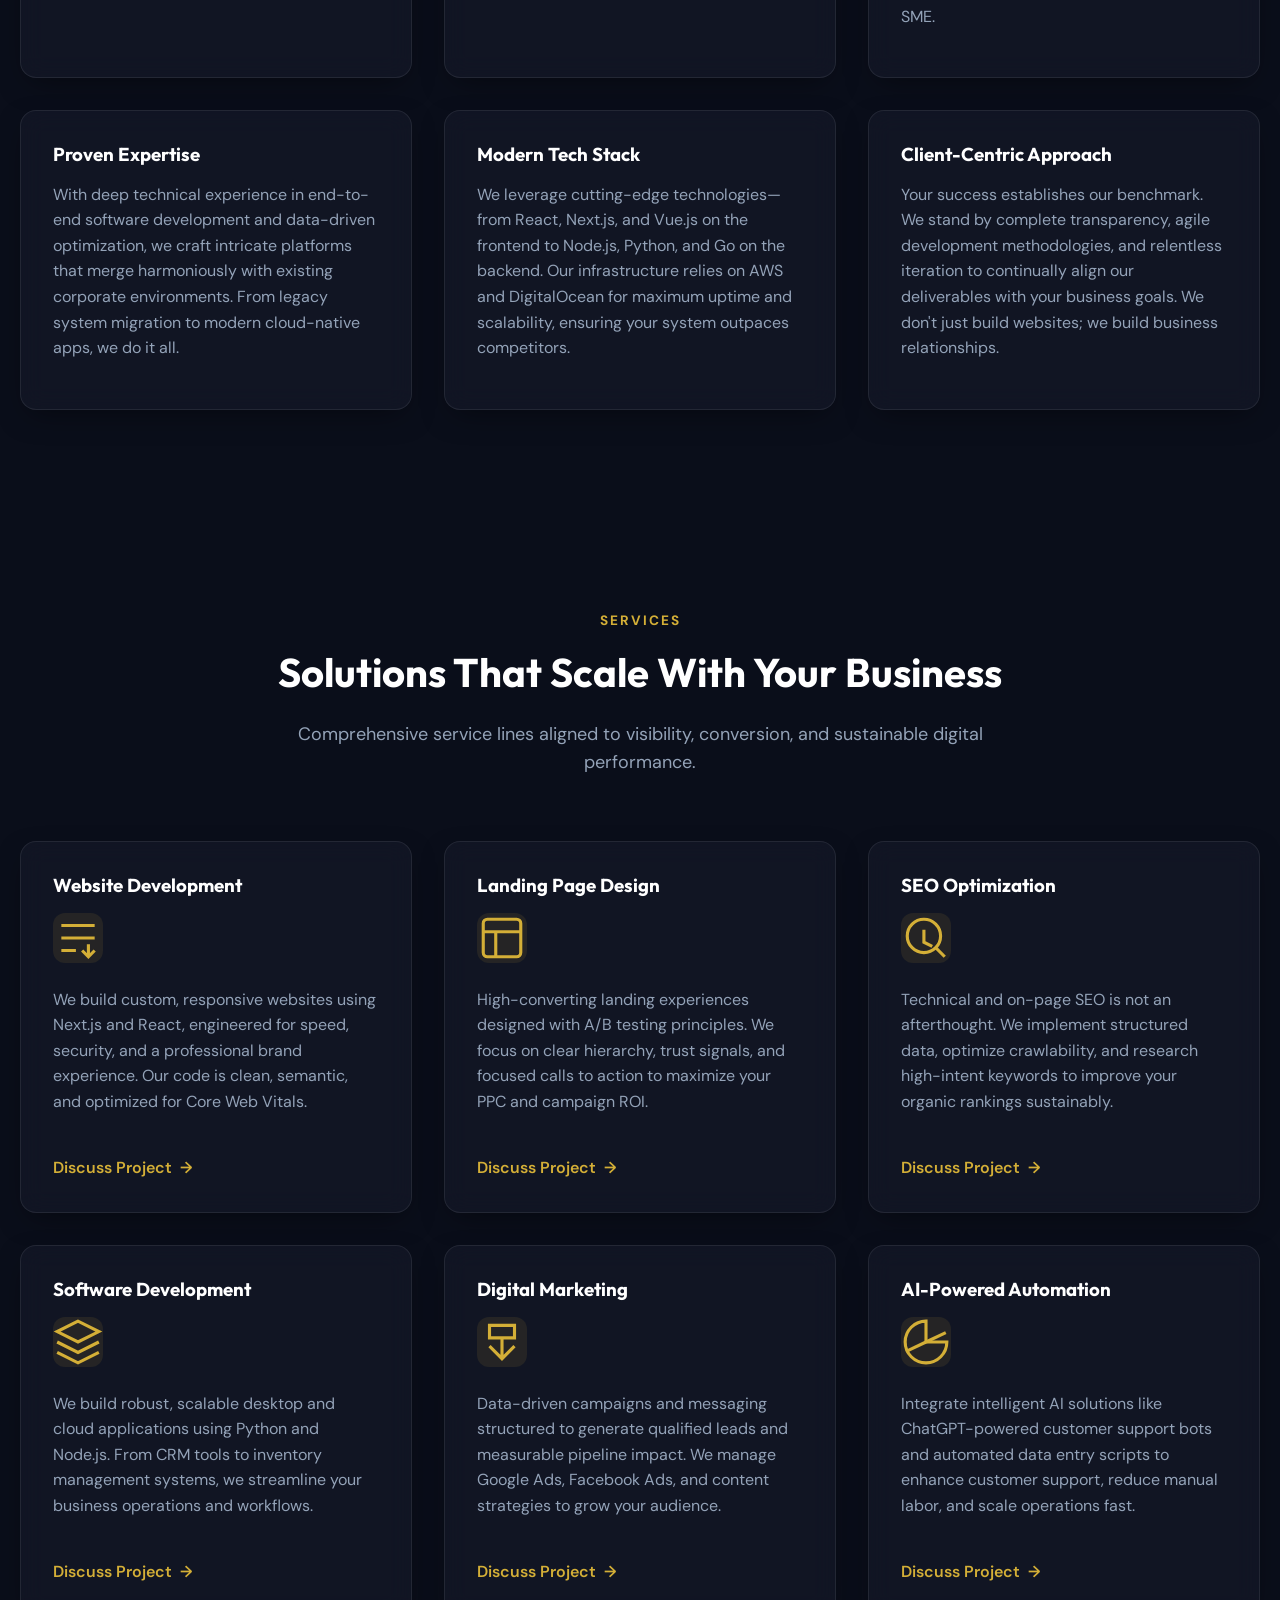
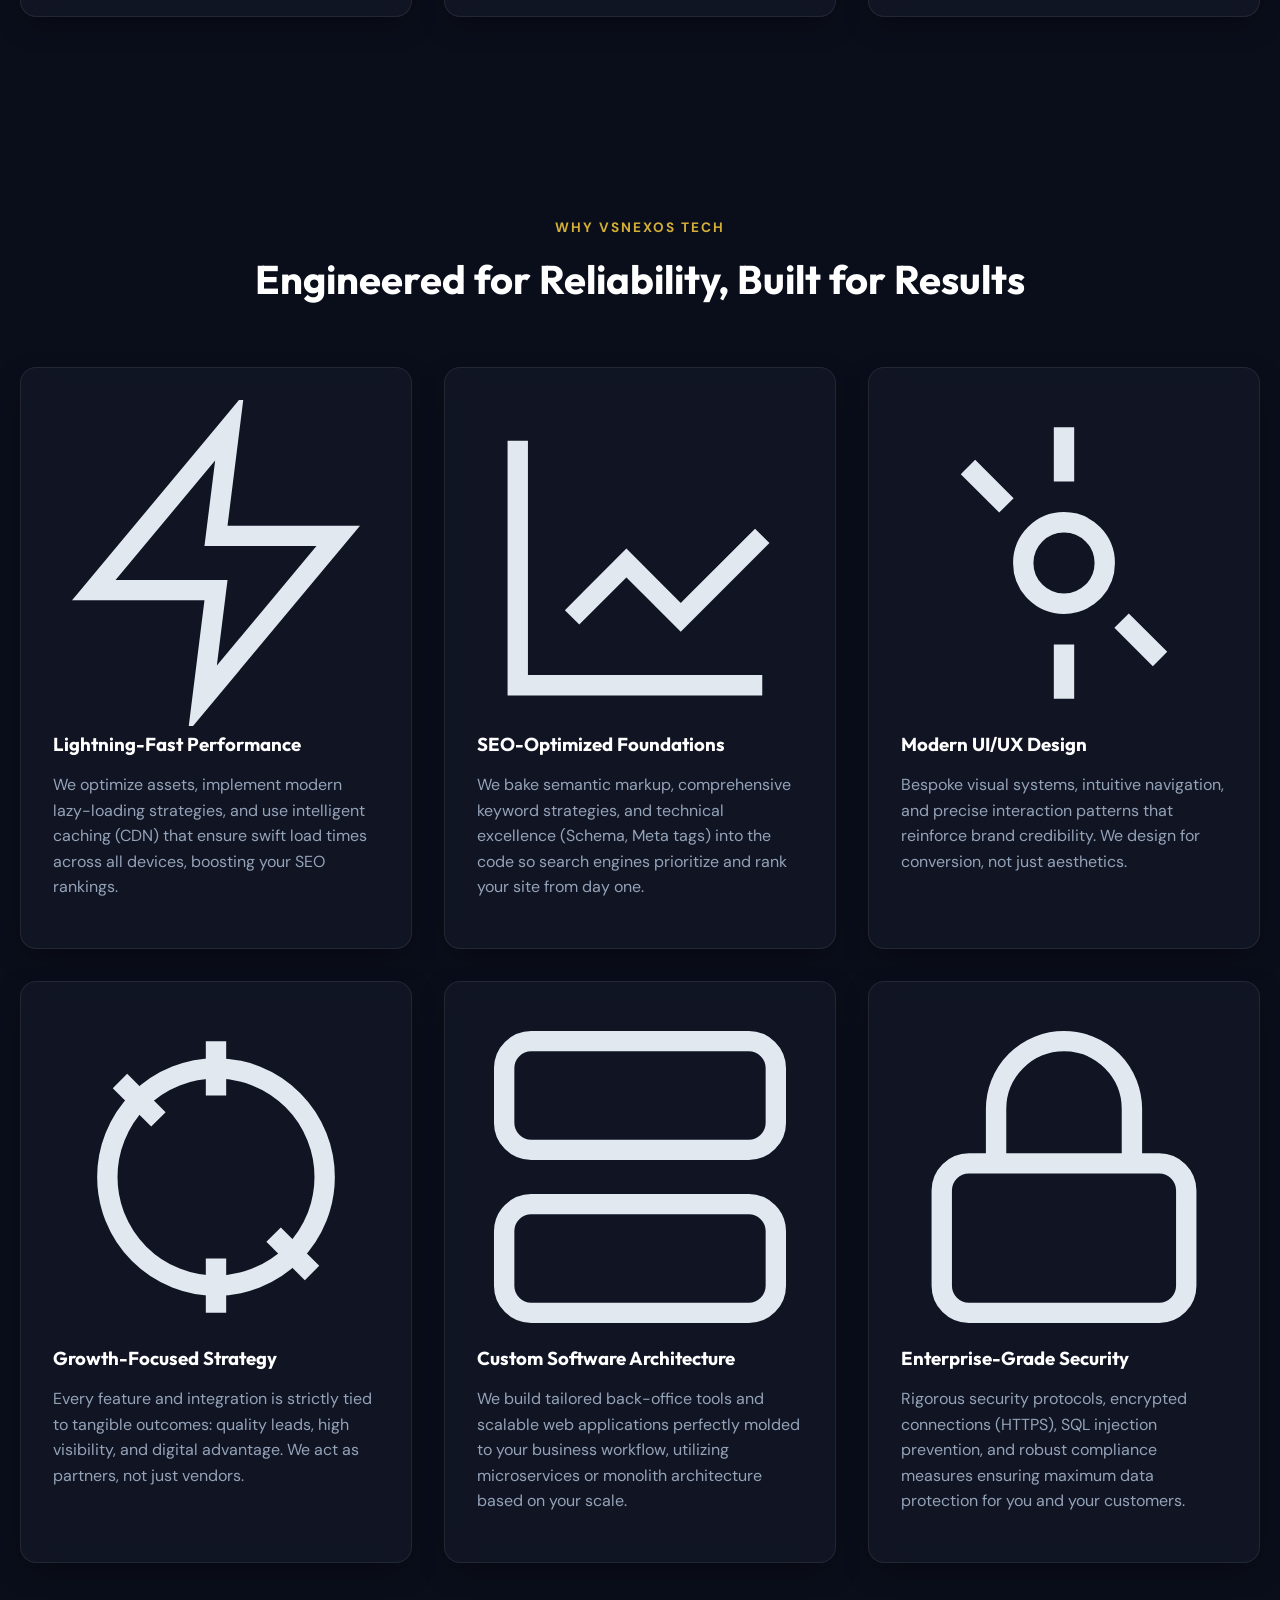
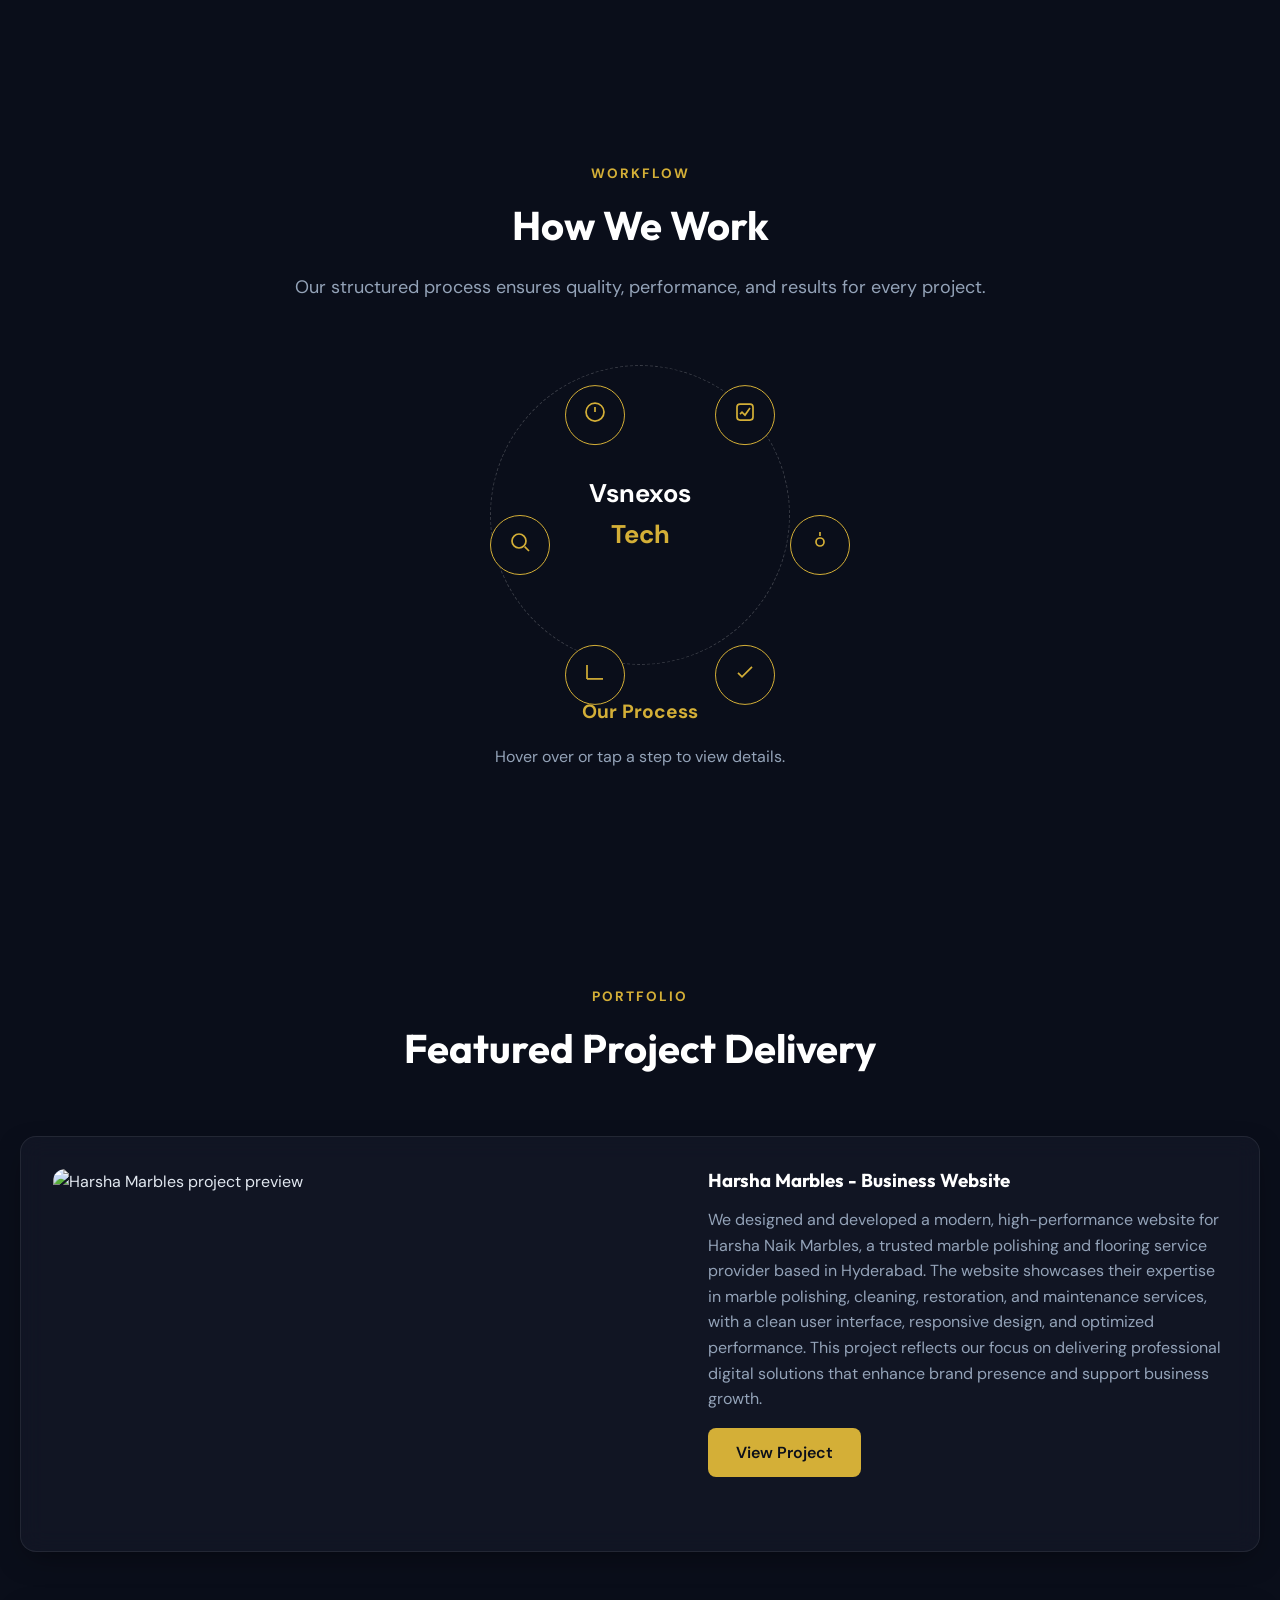
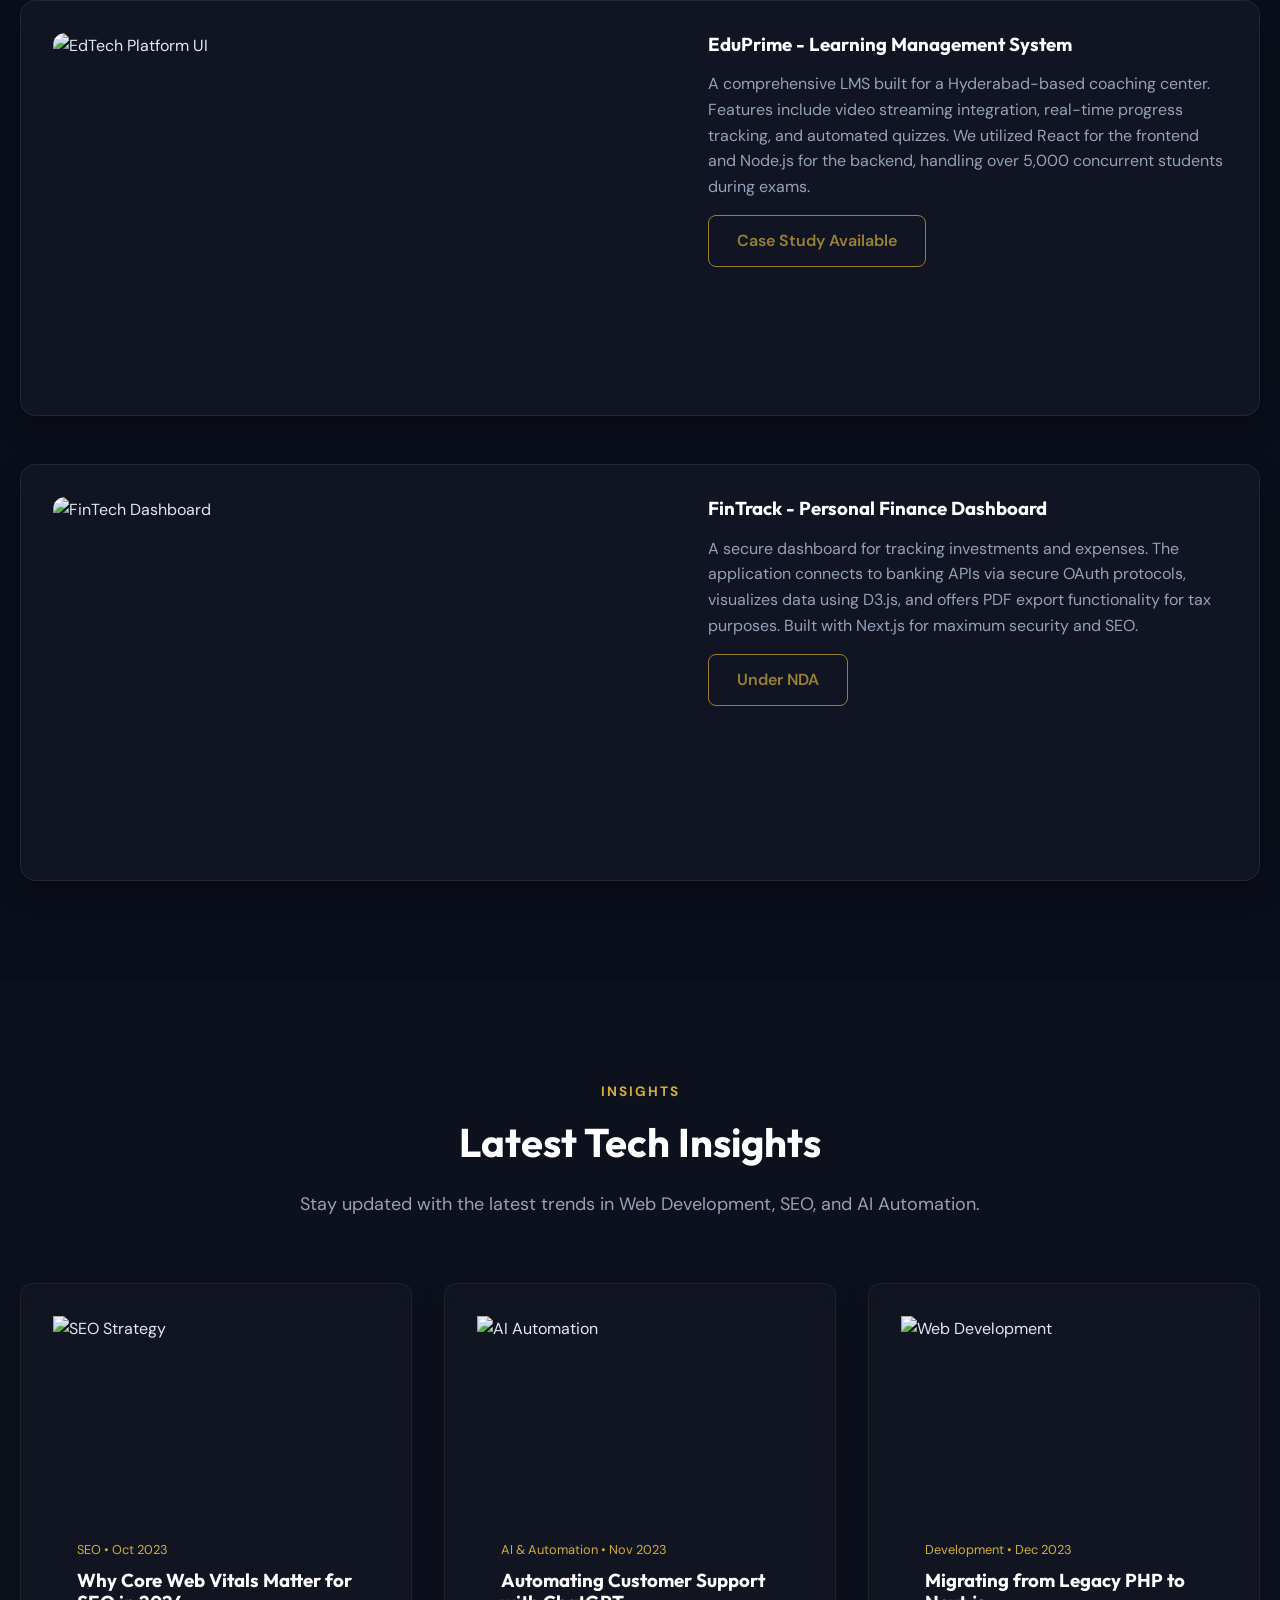
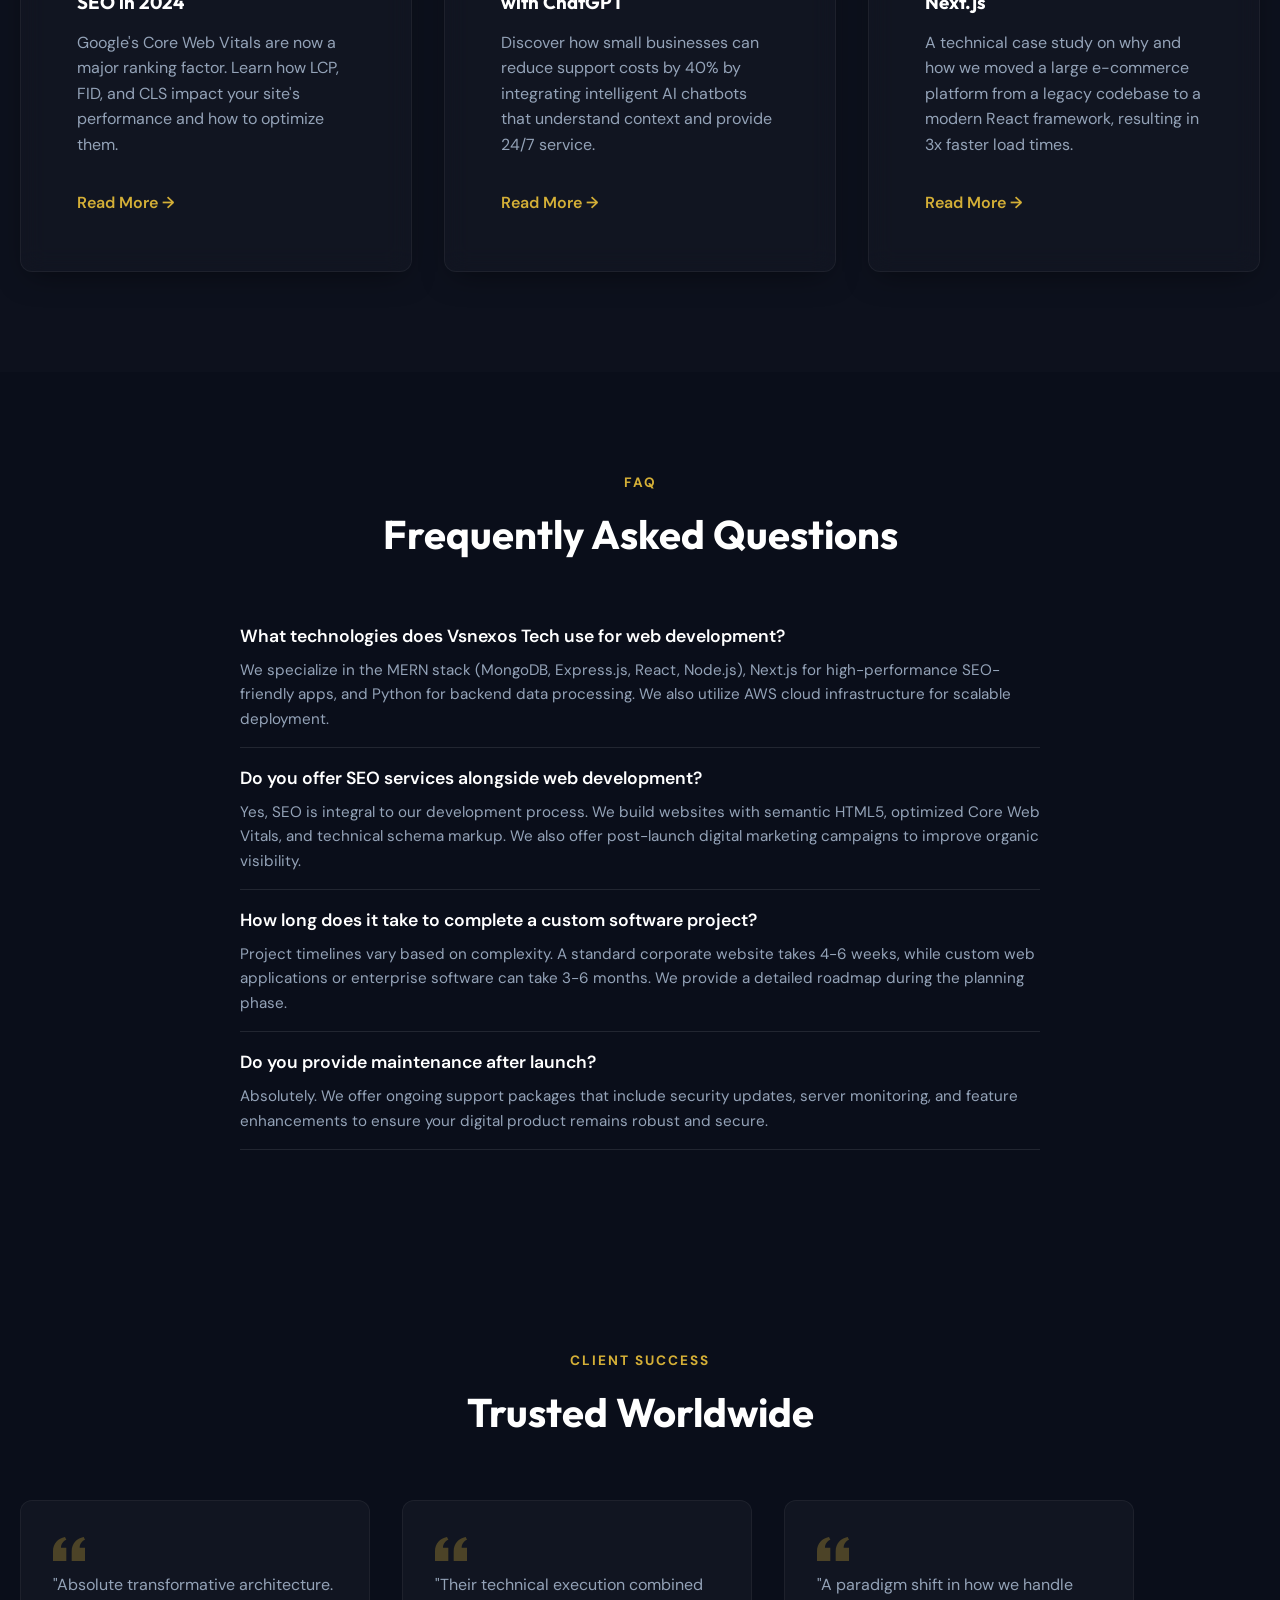
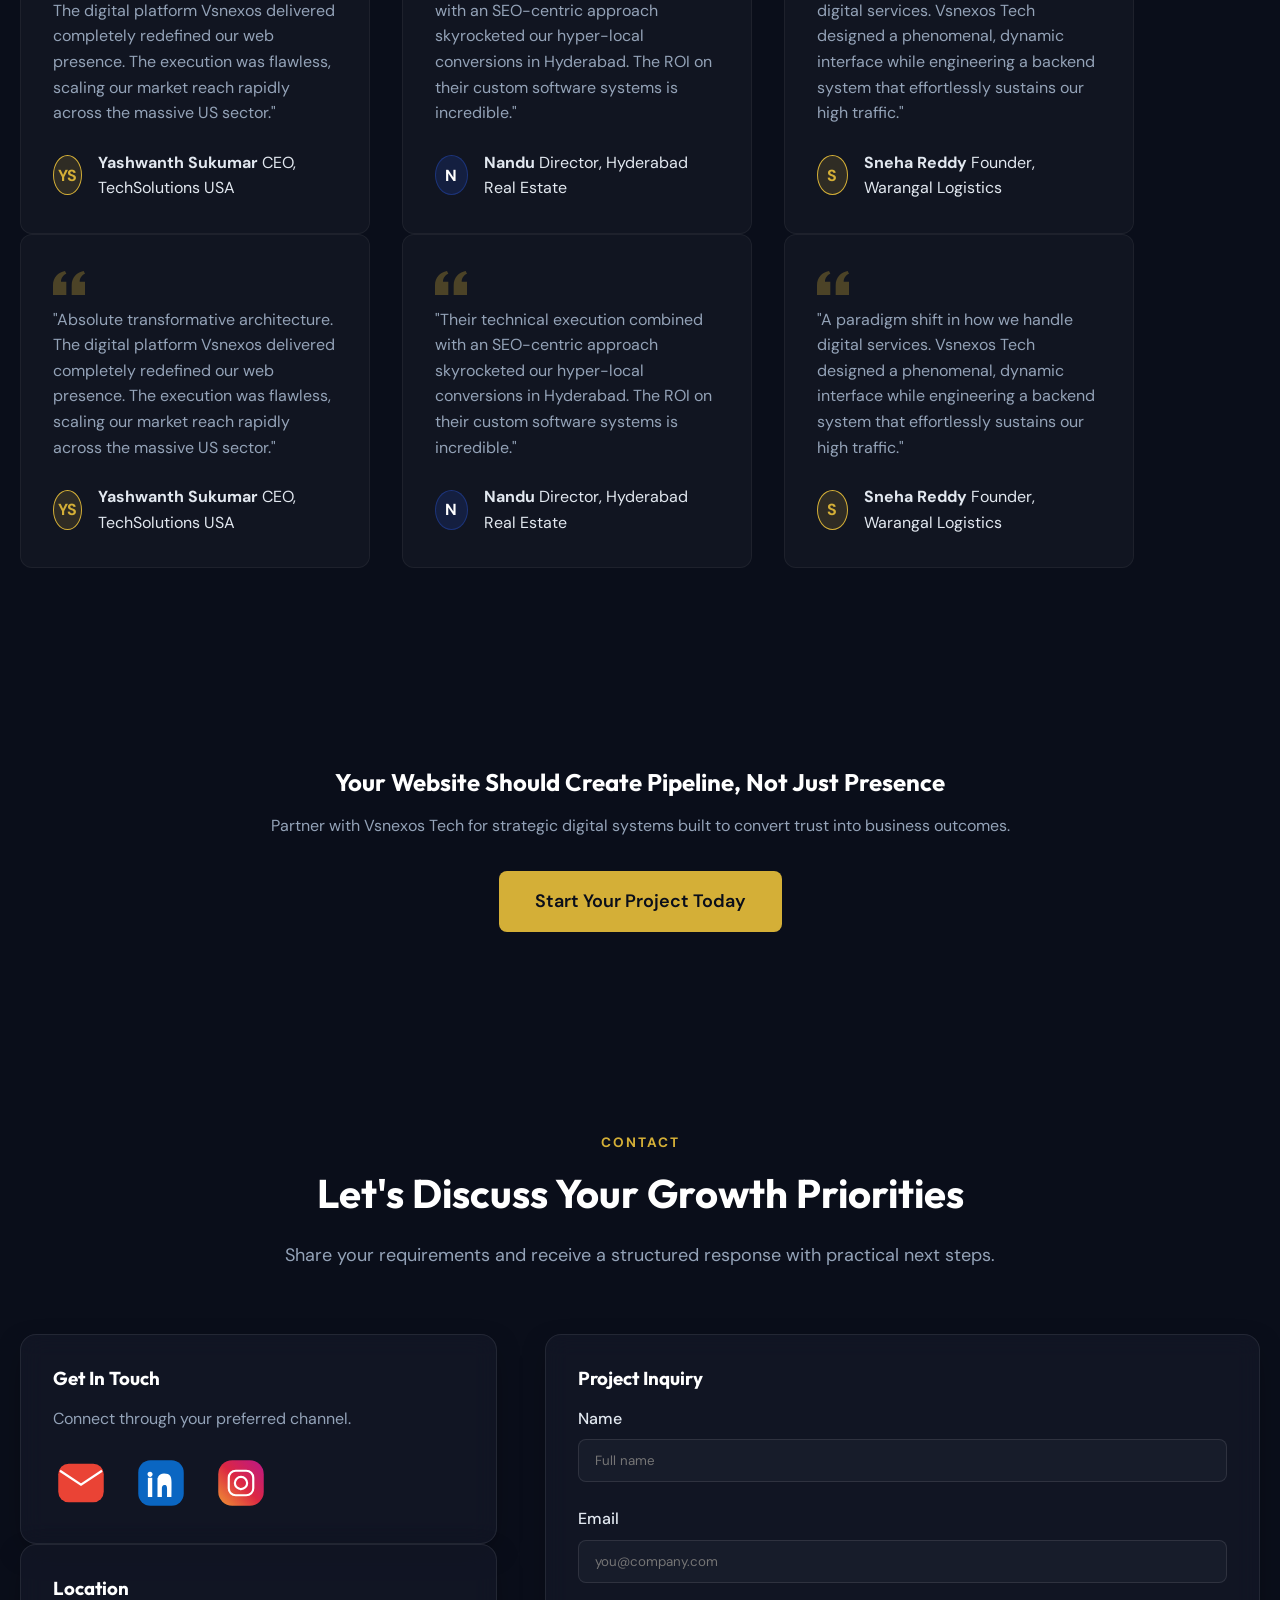
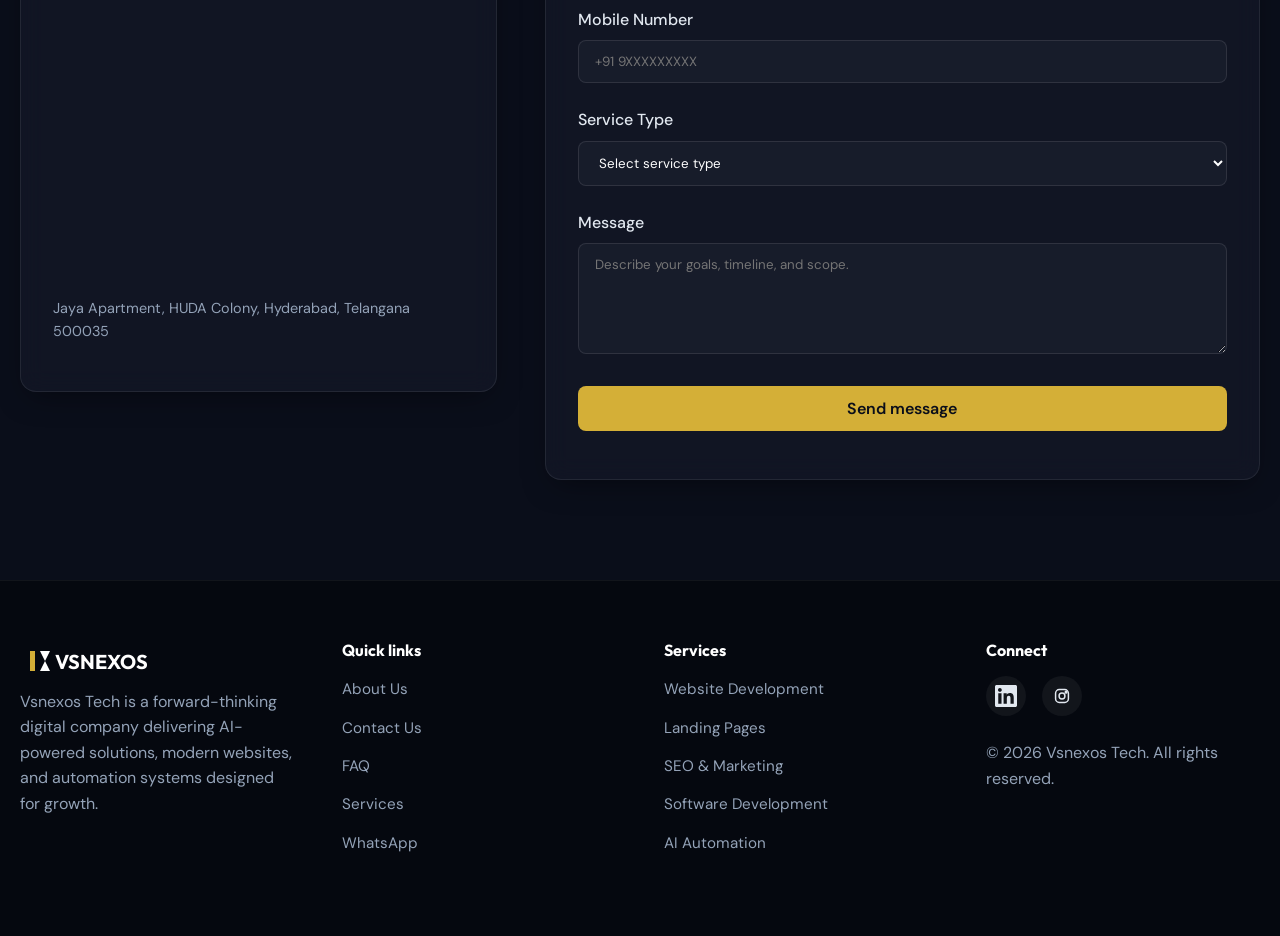
==== commit 23a014e6: "LAST" ====
--- a/index.html
+++ b/index.html
@@ -25,6 +25,10 @@
   <meta name="robots" content="index, follow" />
   <meta name="theme-color" content="#0a0e1a" />
   <link rel="canonical" href="https://vsnexos.com/" />
+  
+  <!-- Indexing Signals Added -->
+  <link rel="sitemap" type="application/xml" title="Sitemap" href="https://vsnexos.com/sitemap.xml">
+  <link rel="robots" href="https://vsnexos.com/robots.txt">
 
   <!-- Geo tags -->
   <meta name="geo.region" content="IN-TG" />
@@ -38,7 +42,7 @@
   <meta property="og:title" content="Vsnexos Tech | Build Your Digital Presence" />
   <meta property="og:description"
     content="Websites, SEO & marketing that drive results. Enterprise-grade digital solutions for modern businesses." />
-  <meta property="og:image" content="https://vsnexos.com/assets/vsnexos-og-image.jpg" />
+  <meta property="og:image" content="https://picsum.photos/seed/vsnexos-og/1200/630.jpg" />
   <meta property="og:locale" content="en_IN" />
   <meta property="og:site_name" content="Vsnexos Tech" />
 
@@ -48,7 +52,7 @@
   <meta name="twitter:title" content="Vsnexos Tech | Build Your Digital Presence" />
   <meta name="twitter:description"
     content="Websites, SEO & marketing that drive results. Enterprise-grade digital solutions." />
-  <meta name="twitter:image" content="https://vsnexos.com/assets/vsnexos-twitter-image.jpg" />
+  <meta name="twitter:image" content="https://picsum.photos/seed/vsnexos-twitter/1200/630.jpg" />
 
   <!-- Structured Data - Organization -->
   <script type="application/ld+json">
@@ -71,99 +75,39 @@
     "sameAs": [
       "https://www.linkedin.com/in/vsnexos/",
       "https://www.instagram.com/vsnexos/",
-      "https://www.threads.com/@file"
+      "https://www.threads.com/@vsnexos"
     ],
-    "description": "Digital solutions company offering website development, landing page design, SEO optimization, and digital marketing services.",
-    "founder": {
-      "@type": "Person",
-      "name": "Vsnexos Team"
-    }
+    "description": "Digital solutions company offering website development, landing page design, SEO optimization, and digital marketing services."
   }
   </script>
 
-  <!-- Structured Data - Local Business -->
+  <!-- Structured Data - FAQPage (Added for Rich Snippets) -->
   <script type="application/ld+json">
   {
     "@context": "https://schema.org",
-    "@type": "LocalBusiness",
-    "name": "Vsnexos Tech",
-    "image": "https://vsnexos.com/assets/Vsnexos-logo-svg.svg",
-    "telephone": "+91-9100665935",
-    "email": "support@vsnexos.com",
-    "url": "https://vsnexos.com/",
-    "priceRange": "$$",
-    "address": {
-      "@type": "PostalAddress",
-      "streetAddress": "Jaya Apartment, HUDA Colony, Saroornagar",
-      "addressLocality": "Hyderabad",
-      "addressRegion": "Telangana",
-      "postalCode": "500035",
-      "addressCountry": "IN"
-    },
-    "geo": {
-      "@type": "GeoCoordinates",
-      "latitude": 17.375266,
-      "longitude": 78.486672
-    },
-    "openingHoursSpecification": {
-      "@type": "OpeningHoursSpecification",
-      "dayOfWeek": [
-        "Monday",
-        "Tuesday",
-        "Wednesday",
-        "Thursday",
-        "Friday"
-      ],
-      "opens": "09:00",
-      "closes": "18:00"
-    },
-    "sameAs": [
-      "https://www.linkedin.com/in/vsnexos/"
-    ]
-  }
-  </script>
-
-  <!-- Structured Data - Service -->
-  <script type="application/ld+json">
-  {
-    "@context": "https://schema.org",
-    "@type": "Service",
-    "serviceType": "Website Development & Digital Marketing",
-    "provider": {
-      "@type": "Organization",
-      "name": "Vsnexos Tech"
-    },
-    "areaServed": {
-      "@type": "Country",
-      "name": "India"
-    },
-    "hasOfferCatalog": {
-      "@type": "OfferCatalog",
-      "name": "Digital Services",
-      "itemListElement": [
-        {
-          "@type": "Offer",
-          "itemOffered": {
-            "@type": "Service",
-            "name": "Website Development"
-          }
-        },
-        {
-          "@type": "Offer",
-          "itemOffered": {
-            "@type": "Service",
-            "name": "SEO Optimization"
-          }
-        },
-        {
-          "@type": "Offer",
-          "itemOffered": {
-            "@type": "Service",
-            "name": "Digital Marketing"
-          }
-        }
-      ]
-    }
+    "@type": "FAQPage",
+    "mainEntity": [{
+      "@type": "Question",
+      "name": "What technologies does Vsnexos Tech use for web development?",
+      "acceptedAnswer": {
+        "@type": "Answer",
+        "text": "We specialize in the MERN stack (MongoDB, Express.js, React, Node.js), Next.js for high-performance SEO-friendly apps, and Python for backend data processing. We also utilize AWS cloud infrastructure for scalable deployment."
+      }
+    }, {
+      "@type": "Question",
+      "name": "Do you offer SEO services alongside web development?",
+      "acceptedAnswer": {
+        "@type": "Answer",
+        "text": "Yes, SEO is integral to our development process. We build websites with semantic HTML5, optimized Core Web Vitals, and technical schema markup. We also offer post-launch digital marketing campaigns to improve organic visibility."
+      }
+    }, {
+      "@type": "Question",
+      "name": "How long does it take to complete a custom software project?",
+      "acceptedAnswer": {
+        "@type": "Answer",
+        "text": "Project timelines vary based on complexity. A standard corporate website takes 4-6 weeks, while custom web applications or enterprise software can take 3-6 months. We provide a detailed roadmap during the planning phase."
+      }
+    }]
   }
   </script>
 
@@ -174,185 +118,452 @@
     href="https://fonts.googleapis.com/css2?family=DM+Sans:ital,opsz,wght@0,9..40,400;0,9..40,500;0,9..40,600;0,9..40,700;1,9..40,400&family=Outfit:wght@400;500;600;700&display=swap"
     rel="stylesheet" />
 
-  <!-- Favicon -->
-  <link rel="icon" type="image/svg+xml" href="assets/Vsnexos-logo-svg.svg" />
-  <link rel="apple-touch-icon" href="assets/Vsnexos-logo-svg.svg" />
-
+  <!-- External Animation Libraries -->
   <link rel="stylesheet" href="https://unpkg.com/aos@2.3.4/dist/aos.css" />
-  <link rel="stylesheet" href="css/styles.css" />
+
+  <style>
+    /* --- RESET & VARIABLES --- */
+    :root {
+      --bg-dark: #0a0e1a;
+      --bg-card: rgba(20, 25, 40, 0.7);
+      --gold: #d4af37;
+      --gold-bright: #f3e5ab;
+      --gold-dim: #8a7020;
+      --text-main: #e2e8f0;
+      --text-muted: #94a3b8;
+      --white: #ffffff;
+      --accent-blue: #3b82f6;
+      --font-heading: 'Outfit', sans-serif;
+      --font-body: 'DM Sans', sans-serif;
+      --ease: cubic-bezier(0.25, 0.46, 0.45, 0.94);
+    }
+
+    *, *::before, *::after { box-sizing: border-box; margin: 0; padding: 0; }
+    
+    html { scroll-behavior: smooth; }
+    
+    body {
+      background-color: var(--bg-dark);
+      color: var(--text-main);
+      font-family: var(--font-body);
+      font-size: 16px;
+      line-height: 1.6;
+      overflow-x: hidden;
+    }
+
+    h1, h2, h3, h4, h5, h6 { font-family: var(--font-heading); line-height: 1.2; margin-bottom: 1rem; color: var(--white); }
+    p { margin-bottom: 1rem; color: var(--text-muted); }
+    a { text-decoration: none; color: inherit; transition: 0.3s var(--ease); }
+    ul { list-style: none; }
+    img { max-width: 100%; display: block; }
+    button, input, textarea, select { font-family: inherit; border: none; outline: none; }
+
+    /* --- UTILITIES --- */
+    .container {
+      max-width: 1280px;
+      margin: 0 auto;
+      padding: 0 20px;
+      position: relative;
+    }
+    .text-gradient {
+      background: linear-gradient(135deg, var(--gold-bright), var(--gold));
+      -webkit-background-clip: text;
+      -webkit-text-fill-color: transparent;
+      display: inline-block;
+    }
+    .glass-card {
+      background: var(--bg-card);
+      backdrop-filter: blur(12px);
+      -webkit-backdrop-filter: blur(12px);
+      border: 1px solid rgba(255, 255, 255, 0.08);
+      border-radius: 16px;
+      padding: 2rem;
+      box-shadow: 0 10px 30px -10px rgba(0,0,0,0.5);
+    }
+    .section { padding: 100px 0; position: relative; }
+    .section__header { text-align: center; max-width: 800px; margin: 0 auto 4rem; }
+    .section__label {
+      color: var(--gold);
+      text-transform: uppercase;
+      letter-spacing: 2px;
+      font-size: 0.85rem;
+      font-weight: 700;
+      margin-bottom: 1rem;
+      display: block;
+    }
+    .section__title { font-size: 2.5rem; margin-bottom: 1.5rem; }
+    .section__lead { font-size: 1.125rem; }
+
+    /* --- BUTTONS --- */
+    .btn {
+      display: inline-flex;
+      align-items: center;
+      justify-content: center;
+      padding: 12px 28px;
+      border-radius: 8px;
+      font-weight: 600;
+      font-size: 1rem;
+      cursor: pointer;
+      gap: 0.5rem;
+      transition: all 0.3s var(--ease);
+    }
+    .btn--primary {
+      background: var(--gold);
+      color: var(--bg-dark);
+    }
+    .btn--primary:hover {
+      background: var(--gold-bright);
+      transform: translateY(-2px);
+      box-shadow: 0 0 20px rgba(212, 175, 55, 0.4);
+    }
+    .btn--outline {
+      border: 1px solid var(--gold);
+      color: var(--gold);
+      background: transparent;
+    }
+    .btn--outline:hover {
+      background: rgba(212, 175, 55, 0.1);
+      color: var(--gold-bright);
+    }
+    .btn--full { width: 100%; }
+    .btn--lg { padding: 16px 36px; font-size: 1.125rem; }
+
+    /* --- LOADER --- */
+    .page-loader {
+      position: fixed; inset: 0; z-index: 9999;
+      background: var(--bg-dark);
+      display: flex; justify-content: center; align-items: center;
+      transition: opacity 0.5s ease;
+    }
+    .page-loader.loaded { opacity: 0; pointer-events: none; }
+    .page-loader__bar {
+      width: 200px; height: 2px; background: rgba(255,255,255,0.1);
+      margin-top: 20px; overflow: hidden; position: relative;
+    }
+    .page-loader__bar::after {
+      content: ''; position: absolute; top: 0; left: 0; height: 100%; width: 0;
+      background: var(--gold); animation: load 1.5s ease-in-out forwards;
+    }
+    @keyframes load { 0% { width: 0; } 100% { width: 100%; } }
+
+    /* --- SCROLL PROGRESS --- */
+    .scroll-progress {
+      position: fixed; top: 0; left: 0; height: 3px; background: var(--gold);
+      width: 0%; z-index: 1001; transition: width 0.1s;
+    }
+
+    /* --- HEADER --- */
+    .site-header {
+      position: fixed; top: 0; left: 0; width: 100%; z-index: 100;
+      padding: 20px 0; transition: 0.3s; background: rgba(10, 14, 26, 0.8);
+      backdrop-filter: blur(10px); border-bottom: 1px solid rgba(255,255,255,0.05);
+    }
+    .site-header__inner {
+      display: flex; justify-content: space-between; align-items: center;
+    }
+    .site-header__logo { height: 50px; width: auto; }
+    .site-nav__list { display: flex; gap: 2rem; align-items: center; }
+    .site-nav a { font-weight: 500; font-size: 0.95rem; }
+    .site-nav a:hover { color: var(--gold); }
+    .site-header__toggle { display: none; background: none; color: white; cursor: pointer; }
+    .site-header__toggle span { display: block; width: 25px; height: 2px; background: white; margin: 5px 0; }
+
+    /* --- MOBILE NAV --- */
+    .mobile-nav {
+      position: fixed; inset: 0; background: var(--bg-dark); z-index: 99;
+      padding: 2rem; transform: translateX(100%); transition: 0.4s var(--ease);
+      display: flex; flex-direction: column;
+    }
+    .mobile-nav.active { transform: translateX(0); }
+    .mobile-nav__item {
+      display: flex; align-items: center; gap: 1rem; padding: 1rem 0;
+      border-bottom: 1px solid rgba(255,255,255,0.05); font-size: 1.25rem; font-weight: 600;
+    }
+    .mobile-nav__item svg { color: var(--gold); }
+    .mobile-nav__whatsapp-btn {
+      display: flex; align-items: center; justify-content: center; gap: 0.5rem;
+      background: #25D366; color: white; padding: 1rem; border-radius: 50px;
+      margin-top: 2rem; font-weight: bold;
+    }
+
+    /* --- HERO --- */
+    .hero {
+      position: relative; min-height: 100vh; display: flex; align-items: center;
+      padding-top: 80px; overflow: hidden;
+    }
+    .hero__canvas { position: absolute; inset: 0; z-index: -1; }
+    .hero__gradient {
+      position: absolute; bottom: 0; left: 0; width: 100%; height: 50%;
+      background: linear-gradient(to top, var(--bg-dark), transparent); z-index: -1;
+    }
+    .hero-top-marquee {
+      position: absolute; top: 80px; left: 0; width: 100%; overflow: hidden;
+      padding: 10px 0; background: rgba(212, 175, 55, 0.1);
+      border-top: 1px solid rgba(212, 175, 55, 0.2); border-bottom: 1px solid rgba(212, 175, 55, 0.2);
+      white-space: nowrap; z-index: 10;
+    }
+    .hero-top-marquee__track {
+      display: inline-flex; align-items: center; gap: 2rem;
+      animation: marquee 20s linear infinite;
+    }
+    .hero-top-marquee__dot { color: var(--gold-dim); }
+    .hero-top-marquee span {
+      display: flex; align-items: center; gap: 0.5rem; color: var(--text-muted);
+      font-size: 0.9rem; text-transform: uppercase; font-weight: 600;
+    }
+    @keyframes marquee { 0% { transform: translateX(0); } 100% { transform: translateX(-50%); } }
+
+    .hero__content { text-align: center; position: relative; z-index: 2; }
+    .hero__eyebrow { color: var(--gold); font-weight: 700; text-transform: uppercase; letter-spacing: 2px; }
+    /* H1 FIX: Making the animated container a real H1 */
+    .hero__title { font-size: 3.5rem; font-weight: 700; line-height: 1.1; margin: 1.5rem 0; }
+    .hero__title-word { display: inline-block; opacity: 0; transform: translateY(20px); animation: wordFade 0.8s forwards; }
+    @keyframes wordFade { to { opacity: 1; transform: translateY(0); } }
+    
+    .hero__stats {
+      display: grid; grid-template-columns: repeat(auto-fit, minmax(200px, 1fr));
+      gap: 1.5rem; margin-top: 3rem;
+    }
+    .hero-stat {
+      display: flex; align-items: flex-start; gap: 1rem; text-align: left;
+      background: rgba(255,255,255,0.02); padding: 1rem; border-radius: 8px;
+    }
+    .hero-stat__icon { color: var(--gold); flex-shrink: 0; }
+    .hero-stat__title { display: block; color: var(--white); font-weight: 600; margin-bottom: 0.2rem; }
+    .hero-stat__text { font-size: 0.85rem; }
+
+    /* --- SHOWCASE SLIDER --- */
+    .showcase-slider-wrapper { position: relative; margin-bottom: 4rem; }
+    .showcase-slider {
+      display: flex; overflow-x: auto; scroll-snap-type: x mandatory; gap: 1rem;
+      padding-bottom: 2rem; -ms-overflow-style: none; scrollbar-width: none;
+    }
+    .showcase-slider::-webkit-scrollbar { display: none; }
+    .showcase-slider__slide {
+      flex: 0 0 80%; scroll-snap-align: center; border-radius: 16px; overflow: hidden;
+    }
+    .showcase-slider__slide img { width: 100%; height: auto; object-fit: cover; }
+    @media(min-width: 768px) { .showcase-slider__slide { flex: 0 0 400px; } }
+
+    /* --- GRID CARDS (About, Services, Why) --- */
+    .about-grid, .services-grid, .why-grid {
+      display: grid; grid-template-columns: repeat(auto-fit, minmax(300px, 1fr));
+      gap: 2rem;
+    }
+    .about-card, .service-card, .why-card { height: 100%; transition: 0.3s; position: relative; overflow: hidden; }
+    .about-card:hover, .service-card:hover, .why-card:hover { transform: translateY(-5px); border-color: var(--gold); }
+    .service-card__icon {
+      width: 50px; height: 50px; background: rgba(212,175,55,0.1); color: var(--gold);
+      border-radius: 12px; display: flex; align-items: center; justify-content: center;
+      margin-bottom: 1.5rem;
+    }
+    .service-card__link {
+      display: inline-flex; align-items: center; gap: 0.5rem; margin-top: 1.5rem;
+      color: var(--gold); font-weight: 600;
+    }
+
+    /* --- WORKFLOW CIRCLE --- */
+    .workflow-circle-container { position: relative; width: 300px; height: 300px; margin: 0 auto; }
+    .workflow-circle {
+      width: 100%; height: 100%; border: 1px dashed rgba(255,255,255,0.2); border-radius: 50%;
+      position: relative; animation: rotate 20s linear infinite;
+    }
+    @keyframes rotate { 100% { transform: rotate(360deg); } }
+    .workflow-node {
+      position: absolute; top: 50%; left: 50%; width: 60px; height: 60px;
+      background: var(--bg-dark); border: 1px solid var(--gold); border-radius: 50%;
+      display: flex; align-items: center; justify-content: center; color: var(--gold);
+      transform-origin: -150px 0; /* Radius is 150px (half of 300px) - half node */
+    }
+    /* Positioning nodes around the circle */
+    .workflow-node:nth-child(1) { transform: rotate(0deg) translate(-150px) rotate(0deg); }
+    .workflow-node:nth-child(2) { transform: rotate(60deg) translate(-150px) rotate(-60deg); }
+    .workflow-node:nth-child(3) { transform: rotate(120deg) translate(-150px) rotate(-120deg); }
+    .workflow-node:nth-child(4) { transform: rotate(180deg) translate(-150px) rotate(-180deg); }
+    .workflow-node:nth-child(5) { transform: rotate(240deg) translate(-150px) rotate(-240deg); }
+    .workflow-node:nth-child(6) { transform: rotate(300deg) translate(-150px) rotate(-300deg); }
+    
+    .workflow-center-logo {
+      position: absolute; top: 50%; left: 50%; transform: translate(-50%, -50%);
+      text-align: center; pointer-events: none;
+    }
+
+    /* --- PORTFOLIO --- */
+    .portfolio-showcase { display: grid; gap: 2rem; }
+    @media(min-width: 900px) {
+      .portfolio-showcase { grid-template-columns: 1.2fr 1fr; }
+    }
+    .portfolio-showcase__img { width: 100%; border-radius: 12px; aspect-ratio: 16/9; object-fit: cover; }
+
+    /* --- TESTIMONIALS --- */
+    .testimonials-marquee { overflow: hidden; position: relative; }
+    .testimonials-track {
+      display: flex; gap: 2rem; width: max-content; animation: scrollLeft 40s linear infinite;
+    }
+    @keyframes scrollLeft { 0% { transform: translateX(0); } 100% { transform: translateX(-50%); } }
+    .testimonial-card { width: 350px; flex-shrink: 0; background: rgba(255,255,255,0.03); border: 1px solid rgba(255,255,255,0.05); padding: 2rem; border-radius: 12px; }
+    .testimonial-card__author { display: flex; align-items: center; gap: 1rem; margin-top: 1.5rem; }
+    .testimonial-card__avatar { width: 40px; height: 40px; border-radius: 50%; display: flex; align-items: center; justify-content: center; font-weight: bold; }
+
+    /* --- INSIGHTS (BLOG) --- */
+    .blog-grid { display: grid; grid-template-columns: repeat(auto-fit, minmax(300px, 1fr)); gap: 2rem; }
+    .blog-card { background: rgba(255,255,255,0.02); border-radius: 12px; overflow: hidden; border: 1px solid rgba(255,255,255,0.05); transition: 0.3s; }
+    .blog-card:hover { border-color: var(--gold); }
+    .blog-card__img { width: 100%; height: 200px; object-fit: cover; }
+    .blog-card__content { padding: 1.5rem; }
+    .blog-card__meta { font-size: 0.8rem; color: var(--gold); margin-bottom: 0.5rem; }
+
+    /* --- FAQ --- */
+    .faq-grid { display: grid; gap: 1rem; max-width: 800px; margin: 0 auto; }
+    .faq-item { border-bottom: 1px solid rgba(255,255,255,0.1); padding-bottom: 1rem; }
+    .faq-question { font-weight: 600; font-size: 1.1rem; margin-bottom: 0.5rem; color: var(--white); cursor: pointer; }
+    .faq-answer { color: var(--text-muted); font-size: 0.95rem; }
+
+    /* --- CONTACT --- */
+    .contact-grid { display: grid; gap: 3rem; }
+    @media(min-width: 900px) { .contact-grid { grid-template-columns: 1fr 1.5fr; } }
+    .contact-social-3d { display: flex; gap: 1.5rem; margin-top: 1.5rem; flex-wrap: wrap; }
+    .contact-social-3d__link { display: block; width: 56px; height: 56px; border-radius: 12px; transition: 0.3s; }
+    .contact-social-3d__link:hover { transform: translateY(-5px); }
+    .contact-map__iframe { width: 100%; height: 250px; border: 0; border-radius: 8px; margin-top: 1rem; filter: grayscale(100%); transition: 0.3s; }
+    .contact-map__iframe:hover { filter: grayscale(0%); }
+    
+    .form-row { margin-bottom: 1.5rem; }
+    .form-row label { display: block; margin-bottom: 0.5rem; font-weight: 500; color: var(--text-main); }
+    .form-row input, .form-row select, .form-row textarea {
+      width: 100%; padding: 12px 16px; background: rgba(255,255,255,0.03);
+      border: 1px solid rgba(255,255,255,0.1); border-radius: 8px; color: white;
+    }
+    .form-row input:focus, .form-row textarea:focus { border-color: var(--gold); }
+
+    /* --- FOOTER --- */
+    .site-footer { background: #05080f; padding: 60px 0 20px; border-top: 1px solid rgba(255,255,255,0.05); }
+    .site-footer__grid { display: grid; gap: 3rem; grid-template-columns: repeat(auto-fit, minmax(200px, 1fr)); margin-bottom: 3rem; }
+    .site-footer__links li { margin-bottom: 0.8rem; }
+    .site-footer__links a { color: var(--text-muted); font-size: 0.95rem; }
+    .site-footer__links a:hover { color: var(--gold); }
+    .site-footer__social { display: flex; gap: 1rem; margin-bottom: 1.5rem; }
+    .site-footer__social a { width: 40px; height: 40px; background: rgba(255,255,255,0.05); display: flex; align-items: center; justify-content: center; border-radius: 50%; }
+    .site-footer__social a:hover { background: var(--gold); color: var(--bg-dark); }
+    .footer-logo-large { height: 50px; margin-bottom: 1rem; filter: brightness(0) invert(1); }
+
+    /* --- COOKIES --- */
+    .cookie-banner {
+      position: fixed; bottom: 20px; left: 50%; transform: translateX(-50%) translateY(200%);
+      width: 90%; max-width: 600px; background: #1e293b; border: 1px solid rgba(255,255,255,0.1);
+      padding: 1.5rem; border-radius: 12px; z-index: 9999; box-shadow: 0 20px 50px rgba(0,0,0,0.5);
+      display: flex; flex-direction: column; gap: 1rem; transition: 0.5s var(--ease);
+    }
+    .cookie-banner.active { transform: translateX(-50%) translateY(0); }
+    .cookie-actions { display: flex; gap: 1rem; justify-content: flex-end; }
+    
+    /* --- FLOAT --- */
+    .whatsapp-float {
+      position: fixed; bottom: 30px; right: 30px; width: 60px; height: 60px;
+      background: #25D366; color: white; border-radius: 50%; display: flex;
+      align-items: center; justify-content: center; z-index: 98; box-shadow: 0 4px 15px rgba(37, 211, 102, 0.4);
+    }
+    .back-to-top {
+      position: fixed; bottom: 30px; right: 100px; width: 50px; height: 50px;
+      background: rgba(255,255,255,0.1); backdrop-filter: blur(5px); color: white;
+      border-radius: 50%; display: flex; align-items: center; justify-content: center; z-index: 98;
+      cursor: pointer; transition: 0.3s;
+    }
+    .back-to-top:hover { background: var(--gold); }
+
+    @media(max-width: 768px) {
+      .site-header__actions { display: none; }
+      .site-header__toggle { display: block; }
+      .hero__title { font-size: 2.5rem; }
+      .section__title { font-size: 2rem; }
+      .cookie-banner { width: 95%; bottom: 10px; }
+    }
+  </style>
 </head>
 
 <body>
   <!-- Loading screen -->
   <div id="page-loader" class="page-loader" aria-hidden="true">
     <div class="page-loader__inner">
-      <div class="page-loader__logo-circle" aria-hidden="true">
-        <img src="assets/Vsnexos-logo-svg.svg" alt="Vsnexos Tech logo" class="page-loader__logo-img" width="140"
-          height="auto" />
-      </div>
+      <!-- Using text placeholder for logo if image fails -->
+      <h2 style="color:var(--gold); margin-bottom:1rem;">VSNEXOS</h2>
       <div class="page-loader__bar" role="progressbar" aria-label="Loading"></div>
     </div>
   </div>
 
   <!-- Scroll progress -->
   <div id="scroll-progress" class="scroll-progress" aria-hidden="true"></div>
+
+  <!-- Cookie Consent -->
+  <div class="cookie-banner" id="cookie-banner">
+    <div>
+      <h4 style="color:white; margin-bottom:0.5rem;">We value your privacy</h4>
+      <p style="font-size:0.9rem;">We use cookies to enhance your browsing experience and serve personalized ads. By continuing to visit this site you agree to our use of cookies.</p>
+    </div>
+    <div class="cookie-actions">
+      <button class="btn btn--outline" style="border-color:rgba(255,255,255,0.2); color:white;" onclick="document.getElementById('cookie-banner').classList.remove('active')">Decline</button>
+      <button class="btn btn--primary" onclick="acceptCookies()">Accept</button>
+    </div>
+  </div>
 
   <!-- Header -->
   <header id="site-header" class="site-header">
     <div class="site-header__inner">
       <a href="#hero" class="site-header__brand">
-        <img src="assets/Vsnexos-logo-svg.svg" alt="Vsnexos Tech logo" class="site-header__logo" width="185" height="55"
-          loading="eager" decoding="async" />
+        <!-- Simple SVG Logo placeholder matching aesthetic -->
+        <svg width="140" height="40" viewBox="0 0 140 40" fill="none" xmlns="http://www.w3.org/2000/svg">
+           <path d="M10 10h5v20h-5z" fill="#d4af37"/>
+           <path d="M20 10h10l-5 10 5 10h-10l5-10z" fill="#fff"/>
+           <text x="35" y="28" font-family="Outfit" font-weight="bold" font-size="20" fill="#fff">VSNEXOS</text>
+        </svg>
       </a>
       <nav class="site-nav" aria-label="Primary">
         <ul class="site-nav__list">
-          <li><a href="about.html">About</a></li>
-          <li><a href="services.html">Services</a></li>
-          <li><a href="portfolio.html">Portfolio</a></li>
-          <li><a href="contact.html">Contact</a></li>
+          <li><a href='#about'>About</a></li>
+          <li><a href='#services'>Services</a></li>
+          <li><a href='#portfolio'>Portfolio</a></li>
+          <li><a href='#insights'>Insights</a></li>
+          <li><a href='#contact'>Contact</a></li>
         </ul>
       </nav>
       <div class="site-header__actions">
-        <a href="contact.html" class="btn btn--primary">Get Started</a>
-        <button type="button" class="site-header__toggle" id="nav-toggle" aria-expanded="false"
-          aria-controls="mobile-nav" aria-label="Open menu">
+        <a class='btn btn--primary' href='#contact'>Get Started</a>
+        <button type="button" class="site-header__toggle" id="nav-toggle" aria-expanded="false" aria-controls="mobile-nav" aria-label="Open menu">
           <span></span><span></span><span></span>
         </button>
       </div>
     </div>
-    </div>
   </header>
+
   <div id="mobile-nav" class="mobile-nav" hidden>
-    <!-- Mobile Navigation Content -->
     <div class="mobile-nav__content">
-      <!-- Header Section with Logo and Brand -->
       <div class="mobile-nav__header-section">
-        <img src="assets/Vsnexos-logo-svg.svg" alt="Vsnexos Tech logo" class="mobile-nav__logo-img" width="160"
-          height="48" loading="lazy" decoding="async" />
-        <h3 class="mobile-nav__heading">Vsnexos Digital Solution</h3>
-      </div>
-
-      <!-- Menu Items -->
+         <h3 style="color:white; margin-bottom:2rem;">Vsnexos Digital Solution</h3>
+      </div>
       <nav class="mobile-nav__menu">
-        <a href="#hero" class="mobile-nav__item is-active" data-section="home">
-          <span class="mobile-nav__icon">
-            <svg viewBox="0 0 24 24" width="20" height="20" fill="none" stroke="currentColor" stroke-width="2"
-              stroke-linecap="round" stroke-linejoin="round">
-              <path d="M3 9l9-7 9 7v11a2 2 0 0 1-2 2H5a2 2 0 0 1-2-2z"></path>
-              <polyline points="9 22 9 12 15 12 15 22"></polyline>
-            </svg>
-          </span>
-          <span class="mobile-nav__label">Home</span>
-          <span class="mobile-nav__arrow">→</span>
-        </a>
-
-        <a href="about.html" class="mobile-nav__item" data-section="about">
-          <span class="mobile-nav__icon">
-            <svg viewBox="0 0 24 24" width="20" height="20" fill="none" stroke="currentColor" stroke-width="2"
-              stroke-linecap="round" stroke-linejoin="round">
-              <circle cx="12" cy="12" r="10"></circle>
-              <line x1="12" y1="16" x2="12" y2="12"></line>
-              <line x1="12" y1="8" x2="12.01" y2="8"></line>
-            </svg>
-          </span>
-          <span class="mobile-nav__label">About</span>
-          <span class="mobile-nav__arrow">→</span>
-        </a>
-
-        <a href="services.html" class="mobile-nav__item" data-section="services">
-          <span class="mobile-nav__icon">
-            <svg viewBox="0 0 24 24" width="20" height="20" fill="none" stroke="currentColor" stroke-width="2"
-              stroke-linecap="round" stroke-linejoin="round">
-              <rect x="2" y="7" width="20" height="14" rx="2" ry="2"></rect>
-              <path d="M16 21V5a2 2 0 0 0-2-2h-4a2 2 0 0 0-2 2v16"></path>
-            </svg>
-          </span>
-          <span class="mobile-nav__label">Services</span>
-          <span class="mobile-nav__arrow">→</span>
-        </a>
-
-        <a href="#why" class="mobile-nav__item" data-section="whyus">
-          <span class="mobile-nav__icon">
-            <svg viewBox="0 0 24 24" width="20" height="20" fill="none" stroke="currentColor" stroke-width="2"
-              stroke-linecap="round" stroke-linejoin="round">
-              <polygon
-                points="12 2 15.09 8.26 22 9.27 17 14.14 18.18 21.02 12 17.77 5.82 21.02 7 14.14 2 9.27 8.91 8.26 12 2">
-              </polygon>
-            </svg>
-          </span>
-          <span class="mobile-nav__label">Why Us</span>
-          <span class="mobile-nav__arrow">→</span>
-        </a>
-
-        <a href="#process" class="mobile-nav__item" data-section="process">
-          <span class="mobile-nav__icon">
-            <svg viewBox="0 0 24 24" width="20" height="20" fill="none" stroke="currentColor" stroke-width="2"
-              stroke-linecap="round" stroke-linejoin="round">
-              <circle cx="12" cy="12" r="10"></circle>
-              <polyline points="12 6 12 12 16 14"></polyline>
-            </svg>
-          </span>
-          <span class="mobile-nav__label">Process</span>
-          <span class="mobile-nav__arrow">→</span>
-        </a>
-
-        <a href="portfolio.html" class="mobile-nav__item" data-section="portfolio">
-          <span class="mobile-nav__icon">
-            <svg viewBox="0 0 24 24" width="20" height="20" fill="none" stroke="currentColor" stroke-width="2"
-              stroke-linecap="round" stroke-linejoin="round">
-              <rect x="3" y="3" width="18" height="18" rx="2" ry="2"></rect>
-              <circle cx="8.5" cy="8.5" r="1.5"></circle>
-              <polyline points="21 15 16 10 5 21"></polyline>
-            </svg>
-          </span>
-          <span class="mobile-nav__label">Portfolio</span>
-          <span class="mobile-nav__arrow">→</span>
-        </a>
-
-
-        <a href="contact.html" class="mobile-nav__item" data-section="contact">
-          <span class="mobile-nav__icon">
-            <svg viewBox="0 0 24 24" width="20" height="20" fill="none" stroke="currentColor" stroke-width="2"
-              stroke-linecap="round" stroke-linejoin="round">
-              <path
-                d="M22 16.92v3a2 2 0 0 1-2.18 2 19.79 19.79 0 0 1-8.63-3.07 19.5 19.5 0 0 1-6-6 19.79 19.79 0 0 1-3.07-8.67A2 2 0 0 1 4.11 2h3a2 2 0 0 1 2 1.72 12.84 12.84 0 0 0 .7 2.81 2 2 0 0 1-.45 2.11L8.09 9.91a16 16 0 0 0 6 6l1.27-1.27a2 2 0 0 1 2.11-.45 12.84 12.84 0 0 0 2.81.7A2 2 0 0 1 22 16.92z">
-              </path>
-            </svg>
-          </span>
-          <span class="mobile-nav__label">Contact</span>
-          <span class="mobile-nav__arrow">→</span>
-        </a>
+        <a href="#hero" class="mobile-nav__item"><span>Home</span></a>
+        <a href="#about" class="mobile-nav__item"><span>About</span></a>
+        <a href="#services" class="mobile-nav__item"><span>Services</span></a>
+        <a href="#portfolio" class="mobile-nav__item"><span>Portfolio</span></a>
+        <a href="#contact" class="mobile-nav__item"><span>Contact</span></a>
       </nav>
-
-      <!-- WhatsApp CTA Button -->
       <div class="mobile-nav__footer">
-        <a href="https://wa.me/919100665935" class="mobile-nav__whatsapp-btn" target="_blank" rel="noopener noreferrer">
-          <svg viewBox="0 0 24 24" width="22" height="22" fill="currentColor" aria-hidden="true">
-            <path
-              d="M17.472 14.382c-.297-.149-1.758-.867-2.03-.967-.273-.099-.471-.148-.67.15-.197.297-.767.966-.94 1.164-.173.199-.347.223-.644.075-.297-.15-1.255-.463-2.39-1.475-.883-.788-1.48-1.761-1.653-2.059-.173-.297-.018-.458.13-.606.134-.133.298-.347.446-.52.149-.174.198-.298.298-.497.099-.198.05-.371-.025-.52-.075-.149-.669-1.612-.916-2.207-.242-.579-.487-.5-.669-.51-.173-.008-.371-.01-.57-.01-.198 0-.52.074-.792.372-.272.297-1.04 1.016-1.04 2.479 0 1.462 1.065 2.875 1.213 3.074.149.198 2.096 3.2 5.077 4.487.709.306 1.262.489 1.694.625.712.227 1.36.195 1.871.118.571-.085 1.758-.719 2.006-1.413.248-.694.248-1.289.173-1.413-.074-.124-.272-.198-.57-.347m-5.421 7.403h-.004a9.87 9.87 0 01-5.031-1.378l-.361-.214-3.741.982.998-3.648-.235-.374a9.86 9.86 0 01-1.51-5.26c.001-5.45 4.436-9.884 9.888-9.884 2.64 0 5.122 1.03 6.988 2.898a9.825 9.825 0 012.893 6.994c-.003 5.45-4.437 9.884-9.885 9.884m8.413-18.297A11.815 11.815 0 0012.05 0C5.495 0 .16 5.335.157 11.892c0 2.096.547 4.142 1.588 5.945L.057 24l6.305-1.654a11.882 11.882 0 005.683 1.448h.005c6.554 0 11.89-5.335 11.893-11.893a11.821 11.821 0 00-3.48-8.413z" />
-          </svg>
-          Chat on WhatsApp
-        </a>
+        <a href="https://wa.me/919100665935" class="mobile-nav__whatsapp-btn" target="_blank" rel="noopener noreferrer">Chat on WhatsApp</a>
       </div>
     </div>
   </div>
-  </div>
+
   <main id="main-content">
     <!-- Hero -->
     <section id="hero" class="hero">
-      <canvas id="hero-canvas" class="hero__canvas" aria-hidden="true"></canvas>
+      <!-- Canvas handled by JS -->
       <div class="hero__gradient" aria-hidden="true"></div>
-      <div class="floating-shapes" aria-hidden="true">
-        <span class="floating-shapes__dot floating-shapes__dot--1"></span>
-        <span class="floating-shapes__dot floating-shapes__dot--2"></span>
-        <span class="floating-shapes__dot floating-shapes__dot--3"></span>
-        <span class="floating-shapes__arc"></span>
-      </div>
 
       <div class="container hero__grid">
         <div class="hero__content" data-aos="fade-up" data-aos-duration="900">
-          <!-- Dynamic Top Marquee Ribbon -->
-          <div class="hero-top-marquee">
+          
+          <!-- Top Marquee: Only ONE track in HTML to prevent duplicate content SEO penalty. JS will clone it. -->
+          <div class="hero-top-marquee" id="hero-marquee">
             <div class="hero-top-marquee__track">
               <span>
                 <svg viewBox="0 0 24 24" width="18" height="18" fill="none" stroke="currentColor" stroke-width="2" stroke-linecap="round" stroke-linejoin="round" aria-hidden="true"><path d="M12 2L2 7l10 5 10-5-10-5z"/><path d="M2 17l10 5 10-5"/><path d="M2 12l10 5 10-5"/></svg>
@@ -380,142 +591,65 @@
                 <svg viewBox="0 0 24 24" width="18" height="18" fill="none" stroke="currentColor" stroke-width="2" stroke-linecap="round" stroke-linejoin="round" aria-hidden="true"><polygon points="13 2 3 14 12 14 11 22 21 10 12 10 13 2"/></svg>
                 High-Performance Apps
               </span>
-              <span class="hero-top-marquee__dot" aria-hidden="true">•</span>
-              <span>
-                <svg viewBox="0 0 24 24" width="18" height="18" fill="none" stroke="currentColor" stroke-width="2" stroke-linecap="round" stroke-linejoin="round" aria-hidden="true"><path d="M12 2a10 10 0 1 0 10 10H12V2z"/><path d="M20.66 7A10 10 0 0 0 14 2.05V10h6.56"/></svg>
-                AI & Automation Solutions
-              </span>
-              <span class="hero-top-marquee__dot" aria-hidden="true">•</span>
-            </div>
-            <!-- Duplicate for infinite flow -->
-            <div class="hero-top-marquee__track" aria-hidden="true">
-              <span>
-                <svg viewBox="0 0 24 24" width="18" height="18" fill="none" stroke="currentColor" stroke-width="2" stroke-linecap="round" stroke-linejoin="round" aria-hidden="true"><path d="M12 2L2 7l10 5 10-5-10-5z"/><path d="M2 17l10 5 10-5"/><path d="M2 12l10 5 10-5"/></svg>
-                Premium Web Development
-              </span>
-              <span class="hero-top-marquee__dot" aria-hidden="true">•</span>
-              <span>
-                <svg viewBox="0 0 24 24" width="18" height="18" fill="none" stroke="currentColor" stroke-width="2" stroke-linecap="round" stroke-linejoin="round" aria-hidden="true"><rect x="2" y="3" width="20" height="14" rx="2"/><path d="M8 21h8"/><path d="M12 17v4"/></svg>
-                Custom Software Engineering
-              </span>
-              <span class="hero-top-marquee__dot" aria-hidden="true">•</span>
-              <span>
-                <svg viewBox="0 0 24 24" width="18" height="18" fill="none" stroke="currentColor" stroke-width="2" stroke-linecap="round" stroke-linejoin="round" aria-hidden="true"><polyline points="22 12 18 12 15 21 9 3 6 12 2 12"/></svg>
-                SEO & Digital Marketing Strategy
-              </span>
-              <span class="hero-top-marquee__dot" aria-hidden="true">•</span>
-              <span>"Turning Code into Market Dominance"</span>
-              <span class="hero-top-marquee__dot" aria-hidden="true">•</span>
-              <span>
-                <svg viewBox="0 0 24 24" width="18" height="18" fill="none" stroke="currentColor" stroke-width="2" stroke-linecap="round" stroke-linejoin="round" aria-hidden="true"><path d="M18 10h-4V6a2 2 0 0 0-4 0v4H6l6 8 6-8z"/><path d="M4 10h4"/></svg>
-                Full-Stack Cloud Architecture
-              </span>
-              <span class="hero-top-marquee__dot" aria-hidden="true">•</span>
-              <span>
-                <svg viewBox="0 0 24 24" width="18" height="18" fill="none" stroke="currentColor" stroke-width="2" stroke-linecap="round" stroke-linejoin="round" aria-hidden="true"><polygon points="13 2 3 14 12 14 11 22 21 10 12 10 13 2"/></svg>
-                High-Performance Apps
-              </span>
-              <span class="hero-top-marquee__dot" aria-hidden="true">•</span>
-              <span>
-                <svg viewBox="0 0 24 24" width="18" height="18" fill="none" stroke="currentColor" stroke-width="2" stroke-linecap="round" stroke-linejoin="round" aria-hidden="true"><path d="M12 2a10 10 0 1 0 10 10H12V2z"/><path d="M20.66 7A10 10 0 0 0 14 2.05V10h6.56"/></svg>
-                AI & Automation Solutions
-              </span>
-              <span class="hero-top-marquee__dot" aria-hidden="true">•</span>
             </div>
           </div>
 
-          <p class="hero__eyebrow" style="letter-spacing: 2px; margin-bottom: 1.5rem;">Vsnexos Tech</p>
+          <p class="hero__eyebrow">Vsnexos Tech</p>
+          
+          <!-- H1 FIX: Using a real H1 for SEO with the animated words inside -->
           <h1 class="hero__title">
-            <span
-              style="position:absolute;width:1px;height:1px;padding:0;margin:-1px;overflow:hidden;clip:rect(0,0,0,0);white-space:nowrap;border:0;">Vsnexos
-              Tech - Professional Web Development & Software Engineering Company</span>
-            <div class="hero__title-line"
-              style="display: flex; flex-wrap: wrap; justify-content: center; gap: 0.4rem; row-gap: 0;">
+            <div class="hero__title-line">
               <span class="hero__title-word" style="animation-delay: 0.1s;">Elite</span>
               <span class="hero__title-word" style="animation-delay: 0.25s;">Web</span>
               <span class="hero__title-word text-gradient" style="animation-delay: 0.4s;">Development</span>
             </div>
-            <div class="hero__title-line"
-              style="display: flex; flex-wrap: wrap; justify-content: center; gap: 0.4rem; row-gap: 0; margin-top: 5px;">
-              <span class="hero__title-word" style="animation-delay: 0.55s;">&amp;</span>
+            <div class="hero__title-line">
+              <span class="hero__title-word" style="animation-delay: 0.55s;">&</span>
               <span class="hero__title-word" style="animation-delay: 0.7s;">Custom</span>
               <span class="hero__title-word text-gradient" style="animation-delay: 0.85s;">Software</span>
               <span class="hero__title-word text-gradient" style="animation-delay: 1.0s;">Solutions</span>
             </div>
           </h1>
-          <p class="hero__subtitle"
-            style="font-size: 1.15rem; max-width: 800px; margin: 0 auto 1.2rem; line-height: 1.7; padding: 0 10px;">We architect high-performance, SEO-optimized web applications and deploy market-leading custom software systems engineered specifically to maximize online revenue, scale your operations, and secure enterprise dominance.</p>
-          <div class="hero__ctas" style="margin-bottom: 2.5rem;">
-            <a href="contact.html" class="btn btn--primary btn--lg btn--mirror">
+
+          <p class="hero__subtitle">
+            We architect high-performance, SEO-optimized web applications and deploy market-leading custom software systems engineered specifically to maximize online revenue, scale your operations, and secure enterprise dominance.
+          </p>
+
+          <div class="hero__ctas">
+            <a class='btn btn--primary btn--lg' href='#contact'>
               <svg viewBox="0 0 24 24" width="20" height="20" fill="none" stroke="currentColor" stroke-width="2" stroke-linecap="round" stroke-linejoin="round" aria-hidden="true"><path d="M5 12h14"/><path d="M12 5l7 7-7 7"/></svg>
               Get Started
             </a>
-            <a href="contact.html" class="btn btn--outline btn--lg btn--mirror">
+            <a class='btn btn--outline btn--lg' href='#contact'>
               <svg viewBox="0 0 24 24" width="20" height="20" fill="none" stroke="currentColor" stroke-width="2" stroke-linecap="round" stroke-linejoin="round" aria-hidden="true"><path d="M21 15a2 2 0 0 1-2 2H7l-4 4V5a2 2 0 0 1 2-2h14a2 2 0 0 1 2 2z"/></svg>
               Contact Us
             </a>
           </div>
-          <ul class="hero__stats" role="list" aria-label="Vsnexos Tech key benefits">
+
+          <ul class="hero__stats" role="list">
             <li class="hero-stat">
-              <div class="hero-stat__icon" aria-hidden="true">
-                <svg viewBox="0 0 24 24" width="18" height="18" fill="none" stroke="currentColor" stroke-width="1.6"
-                  stroke-linecap="round" stroke-linejoin="round">
-                  <circle cx="12" cy="12" r="9" />
-                  <path d="M12 3v18" />
-                  <path d="M3 12h18" />
-                </svg>
-              </div>
+              <div class="hero-stat__icon"><svg viewBox="0 0 24 24" width="18" height="18" fill="none" stroke="currentColor" stroke-width="1.6"><circle cx="12" cy="12" r="9" /><path d="M12 3v18" /><path d="M3 12h18" /></svg></div>
               <div class="hero-stat__body">
                 <strong class="hero-stat__title">Online Delivery</strong>
-                <span class="hero-stat__text">Remote-first delivery with clear timelines.</span>
+                <span class="hero-stat__text">Remote-first with clear timelines.</span>
               </div>
             </li>
             <li class="hero-stat">
-              <div class="hero-stat__icon" aria-hidden="true">
-                <svg viewBox="0 0 24 24" width="18" height="18" fill="none" stroke="currentColor" stroke-width="1.6"
-                  stroke-linecap="round" stroke-linejoin="round">
-                  <rect x="3" y="6" width="18" height="12" rx="2" />
-                  <path d="M8 10h8" />
-                  <path d="M8 14h6" />
-                </svg>
-              </div>
+              <div class="hero-stat__icon"><svg viewBox="0 0 24 24" width="18" height="18" fill="none" stroke="currentColor" stroke-width="1.6"><rect x="3" y="6" width="18" height="12" rx="2" /><path d="M8 10h8" /><path d="M8 14h6" /></svg></div>
               <div class="hero-stat__body">
                 <strong class="hero-stat__title">Scalable Build</strong>
-                <span class="hero-stat__text">Architecture that grows with your roadmap.</span>
+                <span class="hero-stat__text">Architecture that grows with you.</span>
               </div>
             </li>
             <li class="hero-stat">
-              <div class="hero-stat__icon" aria-hidden="true">
-                <svg viewBox="0 0 24 24" width="18" height="18" fill="none" stroke="currentColor" stroke-width="1.6"
-                  stroke-linecap="round" stroke-linejoin="round">
-                  <path d="M4 19V5" />
-                  <path d="M4 19h16" />
-                  <path d="M7 14l3-3 3 2 5-6" />
-                </svg>
-              </div>
+              <div class="hero-stat__icon"><svg viewBox="0 0 24 24" width="18" height="18" fill="none" stroke="currentColor" stroke-width="1.6"><path d="M4 19V5" /><path d="M4 19h16" /><path d="M7 14l3-3 3 2 5-6" /></svg></div>
               <div class="hero-stat__body">
                 <strong class="hero-stat__title">Results Focus</strong>
-                <span class="hero-stat__text">KPI-led execution: visibility &amp; conversion.</span>
-              </div>
-            </li>
-            <li class="hero-stat">
-              <div class="hero-stat__icon" aria-hidden="true">
-                <svg viewBox="0 0 24 24" width="18" height="18" fill="none" stroke="currentColor" stroke-width="1.6"
-                  stroke-linecap="round" stroke-linejoin="round">
-                  <path d="M3 7h18"></path>
-                  <path d="M3 12h18"></path>
-                  <path d="M3 17h12"></path>
-                </svg>
-              </div>
-              <div class="hero-stat__body">
-                <strong class="hero-stat__title">Budget-Friendly</strong>
-                <span class="hero-stat__text">Flexible models for SMEs &amp; startups.</span>
+                <span class="hero-stat__text">KPI-led execution & conversion.</span>
               </div>
             </li>
           </ul>
         </div>
-
-
       </div>
     </section>
 
@@ -525,83 +659,51 @@
         <header class="section__header" data-aos="fade-up">
           <span class="section__label">About Us</span>
           <h2 class="section__title">Empowering Growth through Technology</h2>
-          <p class="section__lead">Vsnexos Tech is a premier software engineering and web development agency. We deliver
-            corporate-grade digital execution with strategic clarity, dependable delivery, and long-term value. We
-            partner with ambitious organizations looking to dominate their market through specialized technology.</p>
+          <p class="section__lead">Vsnexos Tech is a premier software engineering and web development agency. We deliver corporate-grade digital execution with strategic clarity and long-term value.</p>
         </header>
 
         <!-- Showcase Slider -->
-        <div class="showcase-slider-wrapper" data-aos="zoom-in" data-aos-delay="100">
+        <div class="showcase-slider-wrapper" data-aos="zoom-in">
           <div class="showcase-slider">
-            <div class="showcase-slider__track">
-              <!-- Removed the square portrait image to maintain strict 16:9 landscape aspect uniformly -->
-              <div class="showcase-slider__slide">
-                <img src="assets/slider_1.png" alt="Futuristic web development interfaces" loading="lazy" />
-              </div>
-              <div class="showcase-slider__slide">
-                <img src="assets/slider_2.png" alt="Cloud computing network rendering" loading="lazy" />
-              </div>
-              <div class="showcase-slider__slide">
-                <img src="assets/slider_3.png" alt="Futuristic digital workspace laptop code" loading="lazy" />
-              </div>
-              <div class="showcase-slider__slide">
-                <img src="assets/slider_4.png" alt="Business growth and financial charts cityscape" loading="lazy" />
-              </div>
-              <div class="showcase-slider__slide">
-                <img src="assets/slider_5.png" alt="Digital storefront representing importance of websites to a business" loading="lazy" />
-              </div>
-              <div class="showcase-slider__slide">
-                <img src="assets/slider_6.png" alt="Advanced SEO and digital marketing command center" loading="lazy" />
-              </div>
-            </div>
-            <button class="showcase-slider__btn showcase-slider__btn--prev" aria-label="Previous image">
-              <svg viewBox="0 0 24 24" fill="none" stroke="currentColor" stroke-width="2"><path d="M15 18l-6-6 6-6" /></svg>
-            </button>
-            <button class="showcase-slider__btn showcase-slider__btn--next" aria-label="Next image">
-              <svg viewBox="0 0 24 24" fill="none" stroke="currentColor" stroke-width="2"><path d="M9 18l6-6-6-6" /></svg>
-            </button>
-            <div class="showcase-slider__dots">
-              <button class="showcase-slider__dot active" aria-label="Slide 1"></button>
-              <button class="showcase-slider__dot" aria-label="Slide 2"></button>
-              <button class="showcase-slider__dot" aria-label="Slide 3"></button>
-              <button class="showcase-slider__dot" aria-label="Slide 4"></button>
-              <button class="showcase-slider__dot" aria-label="Slide 5"></button>
-              <button class="showcase-slider__dot" aria-label="Slide 6"></button>
+            <div class="showcase-slider__slide">
+              <img src="https://picsum.photos/seed/tech1/800/450" alt="Futuristic web development interfaces" loading="lazy" />
+            </div>
+            <div class="showcase-slider__slide">
+              <img src="https://picsum.photos/seed/tech2/800/450" alt="Cloud computing network rendering" loading="lazy" />
+            </div>
+            <div class="showcase-slider__slide">
+              <img src="https://picsum.photos/seed/tech3/800/450" alt="Digital workspace laptop code" loading="lazy" />
+            </div>
+            <div class="showcase-slider__slide">
+              <img src="https://picsum.photos/seed/tech4/800/450" alt="Business growth and financial charts" loading="lazy" />
             </div>
           </div>
         </div>
+
         <div class="about-grid">
-          <article class="glass-card about-card" data-aos="fade-up" data-aos-delay="50">
+          <article class="glass-card about-card" data-aos="fade-up">
             <h3 class="about-card__title">Who We Are</h3>
-            <p>A dedicated team of full-stack developers, designers, and digital strategists committed to architecting
-              scalable, secure, and high-performance digital systems tailored precisely to your unique business needs.
-            </p>
+            <p>A dedicated team of full-stack developers, UI/UX designers, and digital strategists committed to architecting scalable, secure, and high-performance digital systems tailored precisely to your unique business needs. Based in Hyderabad, we serve clients globally with a remote-first, agile approach.</p>
           </article>
-          <article class="glass-card about-card" data-aos="fade-up" data-aos-delay="100">
+          <article class="glass-card about-card" data-aos="fade-up">
             <h3 class="about-card__title">Our Mission</h3>
-            <p>To deliver robust enterprise-grade digital infrastructures that are reliable, performant, and actively
-              drive operational efficiency, user engagement, and measurable revenue growth for our partners.</p>
+            <p>To deliver robust enterprise-grade digital infrastructures that are reliable, performant, and actively drive operational efficiency, user engagement, and measurable revenue growth for our partners. We believe in code that pays for itself.</p>
           </article>
-          <article class="glass-card about-card" data-aos="fade-up" data-aos-delay="150">
+          <article class="glass-card about-card" data-aos="fade-up">
             <h3 class="about-card__title">Our Vision</h3>
-            <p>To become the global standard for engineering excellence by helping businesses scale dynamically through
-              intelligent software architectures, automated workflows, and commanding web presence.</p>
+            <p>To become the global standard for engineering excellence by helping businesses scale dynamically through intelligent software architectures, automated workflows, and commanding web presence. We envision a world where technology is the biggest asset for every SME.</p>
           </article>
-          <article class="glass-card about-card" data-aos="fade-up" data-aos-delay="200">
+          <article class="glass-card about-card" data-aos="fade-up">
             <h3 class="about-card__title">Proven Expertise</h3>
-            <p>With years of deep technical experience in end-to-end software development and data-driven optimization,
-              we craft intricate platforms that merge harmoniously with existing corporate environments.</p>
+            <p>With deep technical experience in end-to-end software development and data-driven optimization, we craft intricate platforms that merge harmoniously with existing corporate environments. From legacy system migration to modern cloud-native apps, we do it all.</p>
           </article>
-          <article class="glass-card about-card" data-aos="fade-up" data-aos-delay="250">
+          <article class="glass-card about-card" data-aos="fade-up">
             <h3 class="about-card__title">Modern Tech Stack</h3>
-            <p>We leverage cutting-edge technologies—from React and Next.js to highly scalable cloud architectures and
-              robust database management—ensuring your system outpaces competitors.</p>
+            <p>We leverage cutting-edge technologies—from React, Next.js, and Vue.js on the frontend to Node.js, Python, and Go on the backend. Our infrastructure relies on AWS and DigitalOcean for maximum uptime and scalability, ensuring your system outpaces competitors.</p>
           </article>
-          <article class="glass-card about-card" data-aos="fade-up" data-aos-delay="300">
+          <article class="glass-card about-card" data-aos="fade-up">
             <h3 class="about-card__title">Client-Centric Approach</h3>
-            <p>Your success establishes our benchmark. We stand by complete transparency, agile development
-              methodologies, and relentless iteration to continually align our deliverables with your business goals.
-            </p>
+            <p>Your success establishes our benchmark. We stand by complete transparency, agile development methodologies, and relentless iteration to continually align our deliverables with your business goals. We don't just build websites; we build business relationships.</p>
           </article>
         </div>
       </div>
@@ -613,106 +715,73 @@
         <header class="section__header" data-aos="fade-up">
           <span class="section__label">Services</span>
           <h2 class="section__title">Solutions That Scale With Your Business</h2>
-          <p class="section__lead">Comprehensive service lines aligned to visibility, conversion, and sustainable
-            digital performance.</p>
+          <p class="section__lead">Comprehensive service lines aligned to visibility, conversion, and sustainable digital performance.</p>
         </header>
         <div class="services-grid">
-          <article class="service-card" data-aos="fade-up" data-aos-delay="0">
+          <article class="service-card glass-card" data-aos="fade-up">
             <h3 class="service-card__title">Website Development</h3>
             <div class="service-card__visual">
-              <div class="service-card__icon" aria-hidden="true">
-                <svg viewBox="0 0 24 24" fill="none" stroke="currentColor" stroke-width="1.5">
-                  <path d="M4 6h16M4 12h16M4 18h7" />
-                  <path d="M14 18l3 3 3-3" />
-                  <path d="M17 15v6" />
-                </svg>
+              <div class="service-card__icon">
+                <svg viewBox="0 0 24 24" fill="none" stroke="currentColor" stroke-width="1.5"><path d="M4 6h16M4 12h16M4 18h7" /><path d="M14 18l3 3 3-3" /><path d="M17 15v6" /></svg>
               </div>
             </div>
-            <p class="service-card__text">Custom, responsive websites engineered for speed, security, and a professional
-              brand experience.</p>
-            <a href="contact.html" class="service-card__link">Discuss Project <span aria-hidden="true"
-                class="service-card__arrow">→</span></a>
+            <p class="service-card__text">We build custom, responsive websites using Next.js and React, engineered for speed, security, and a professional brand experience. Our code is clean, semantic, and optimized for Core Web Vitals.</p>
+            <a class='service-card__link' href='#contact'>Discuss Project <span class="service-card__arrow">→</span></a>
           </article>
 
-          <article class="service-card" data-aos="fade-up" data-aos-delay="100">
+          <article class="service-card glass-card" data-aos="fade-up">
             <h3 class="service-card__title">Landing Page Design</h3>
             <div class="service-card__visual">
-              <div class="service-card__icon" aria-hidden="true">
-                <svg viewBox="0 0 24 24" fill="none" stroke="currentColor" stroke-width="1.5">
-                  <rect x="3" y="3" width="18" height="18" rx="2" />
-                  <path d="M3 9h18M9 21V9" />
-                </svg>
+              <div class="service-card__icon">
+                <svg viewBox="0 0 24 24" fill="none" stroke="currentColor" stroke-width="1.5"><rect x="3" y="3" width="18" height="18" rx="2" /><path d="M3 9h18M9 21V9" /></svg>
               </div>
             </div>
-            <p class="service-card__text">High-converting landing experiences with clear hierarchy, trust signals, and
-              focused calls to action.</p>
-            <a href="contact.html" class="service-card__link">Discuss Project <span aria-hidden="true"
-                class="service-card__arrow">→</span></a>
+            <p class="service-card__text">High-converting landing experiences designed with A/B testing principles. We focus on clear hierarchy, trust signals, and focused calls to action to maximize your PPC and campaign ROI.</p>
+            <a class='service-card__link' href='#contact'>Discuss Project <span class="service-card__arrow">→</span></a>
           </article>
 
-          <article class="service-card" data-aos="fade-up" data-aos-delay="200">
+          <article class="service-card glass-card" data-aos="fade-up">
             <h3 class="service-card__title">SEO Optimization</h3>
             <div class="service-card__visual">
-              <div class="service-card__icon" aria-hidden="true">
-                <svg viewBox="0 0 24 24" fill="none" stroke="currentColor" stroke-width="1.5">
-                  <circle cx="11" cy="11" r="8" />
-                  <path d="M21 21l-4.35-4.35" />
-                  <path d="M11 8v6l4 2" />
-                </svg>
+              <div class="service-card__icon">
+                <svg viewBox="0 0 24 24" fill="none" stroke="currentColor" stroke-width="1.5"><circle cx="11" cy="11" r="8" /><path d="M21 21l-4.35-4.35" /><path d="M11 8v6l4 2" /></svg>
               </div>
             </div>
-            <p class="service-card__text">Technical and on-page SEO to improve rankings, crawlability, and sustainable
-              organic visibility.</p>
-            <a href="contact.html" class="service-card__link">Discuss Project <span aria-hidden="true"
-                class="service-card__arrow">→</span></a>
+            <p class="service-card__text">Technical and on-page SEO is not an afterthought. We implement structured data, optimize crawlability, and research high-intent keywords to improve your organic rankings sustainably.</p>
+            <a class='service-card__link' href='#contact'>Discuss Project <span class="service-card__arrow">→</span></a>
           </article>
 
-          <article class="service-card" data-aos="fade-up" data-aos-delay="400">
+          <article class="service-card glass-card" data-aos="fade-up">
             <h3 class="service-card__title">Software Development</h3>
             <div class="service-card__visual">
-              <div class="service-card__icon" aria-hidden="true">
-                <svg viewBox="0 0 24 24" fill="none" stroke="currentColor" stroke-width="1.5">
-                  <path d="M12 2L2 7l10 5 10-5-10-5zM2 17l10 5 10-5M2 12l10 5 10-5" />
-                </svg>
+              <div class="service-card__icon">
+                <svg viewBox="0 0 24 24" fill="none" stroke="currentColor" stroke-width="1.5"><path d="M12 2L2 7l10 5 10-5-10-5zM2 17l10 5 10-5M2 12l10 5 10-5" /></svg>
               </div>
             </div>
-            <p class="service-card__text">We build robust, scalable desktop and cloud applications tailored to
-              streamline your business operations and workflows.</p>
-            <a href="contact.html" class="service-card__link">Discuss Project <span aria-hidden="true"
-                class="service-card__arrow">→</span></a>
+            <p class="service-card__text">We build robust, scalable desktop and cloud applications using Python and Node.js. From CRM tools to inventory management systems, we streamline your business operations and workflows.</p>
+            <a class='service-card__link' href='#contact'>Discuss Project <span class="service-card__arrow">→</span></a>
           </article>
 
-          <article class="service-card" data-aos="fade-up" data-aos-delay="500">
+          <article class="service-card glass-card" data-aos="fade-up">
             <h3 class="service-card__title">Digital Marketing</h3>
             <div class="service-card__visual">
-              <div class="service-card__icon" aria-hidden="true">
-                <svg viewBox="0 0 24 24" fill="none" stroke="currentColor" stroke-width="1.5">
-                  <path d="M12 20V10M18 14l-6 6-6-6" />
-                  <path d="M6 4h12v6H6z" />
-                </svg>
+              <div class="service-card__icon">
+                <svg viewBox="0 0 24 24" fill="none" stroke="currentColor" stroke-width="1.5"><path d="M12 20V10M18 14l-6 6-6-6" /><path d="M6 4h12v6H6z" /></svg>
               </div>
             </div>
-            <p class="service-card__text">Campaigns and messaging structured to generate qualified leads and measurable
-              pipeline impact.</p>
-            <a href="contact.html" class="service-card__link">Discuss Project <span aria-hidden="true"
-                class="service-card__arrow">→</span></a>
+            <p class="service-card__text">Data-driven campaigns and messaging structured to generate qualified leads and measurable pipeline impact. We manage Google Ads, Facebook Ads, and content strategies to grow your audience.</p>
+            <a class='service-card__link' href='#contact'>Discuss Project <span class="service-card__arrow">→</span></a>
           </article>
 
-          <article class="service-card" data-aos="fade-up" data-aos-delay="600">
+          <article class="service-card glass-card" data-aos="fade-up">
             <h3 class="service-card__title">AI-Powered Automation</h3>
             <div class="service-card__visual">
-              <div class="service-card__icon" aria-hidden="true">
-                <svg viewBox="0 0 24 24" fill="none" stroke="currentColor" stroke-width="1.5">
-                  <path d="M12 2a10 10 0 1010 10H12V2z" />
-                  <path d="M12 12L2.5 16.5" />
-                  <path d="M12 12l9.5-4.5" />
-                </svg>
+              <div class="service-card__icon">
+                <svg viewBox="0 0 24 24" fill="none" stroke="currentColor" stroke-width="1.5"><path d="M12 2a10 10 0 1010 10H12V2z" /><path d="M12 12L2.5 16.5" /><path d="M12 12l9.5-4.5" /></svg>
               </div>
             </div>
-            <p class="service-card__text">Integrate intelligent AI solutions to automate operations, enhance customer
-              support, and scale fast.</p>
-            <a href="contact.html" class="service-card__link">Discuss Project <span aria-hidden="true"
-                class="service-card__arrow">→</span></a>
+            <p class="service-card__text">Integrate intelligent AI solutions like ChatGPT-powered customer support bots and automated data entry scripts to enhance customer support, reduce manual labor, and scale operations fast.</p>
+            <a class='service-card__link' href='#contact'>Discuss Project <span class="service-card__arrow">→</span></a>
           </article>
         </div>
       </div>
@@ -726,86 +795,36 @@
           <h2 class="section__title">Engineered for Reliability, Built for Results</h2>
         </header>
 
-        <div class="why-content-lead glass-card" data-aos="fade-up" style="margin-bottom: 1.5rem;">
-          <h3
-            style="color: var(--gold-bright); margin-bottom: 1rem; font-family: var(--font-display); font-size: 1.6rem;">
-            Why Your Business Needs a Professional Online Presence</h3>
-          <p style="margin-bottom: 1rem;">In today's digital-first economy, a generic website isn't just
-            ineffective—it's a liability. Your online presence serves as the central hub of your brand credibility, lead
-            generation, and customer acquisition. A professionally engineered web application operates 24/7, providing
-            prospective clients immediate access to your services and setting you apart from competitors.</p>
-          <p>At Vsnexos Tech, we transform your business from merely surviving online to asserting absolute digital
-            authority. We construct optimized platforms that not only capture attention but maximize search visibility
-            and seamlessly convert high-intent traffic into sustained revenue.</p>
-        </div>
-
         <div class="why-grid">
-          <div class="why-card glass-card" data-aos="zoom-in" data-aos-delay="0">
-            <div class="why-card__icon why-card__icon--pulse" aria-hidden="true">
-              <svg viewBox="0 0 24 24" fill="none" stroke="currentColor" stroke-width="1.5">
-                <path d="M13 2L3 14h9l-1 8 10-12h-9l1-8z" />
-              </svg>
-            </div>
+          <div class="why-card glass-card" data-aos="zoom-in">
+            <div class="why-card__icon" aria-hidden="true"><svg viewBox="0 0 24 24" fill="none" stroke="currentColor" stroke-width="1.5"><path d="M13 2L3 14h9l-1 8 10-12h-9l1-8z" /></svg></div>
             <h3 class="why-card__title">Lightning-Fast Performance</h3>
-            <p>Optimized assets, modern stacks, and intelligent caching that ensure swift load times across all devices.
-            </p>
+            <p>We optimize assets, implement modern lazy-loading strategies, and use intelligent caching (CDN) that ensure swift load times across all devices, boosting your SEO rankings.</p>
           </div>
-          <div class="why-card glass-card" data-aos="zoom-in" data-aos-delay="100">
-            <div class="why-card__icon" aria-hidden="true">
-              <svg viewBox="0 0 24 24" fill="none" stroke="currentColor" stroke-width="1.5">
-                <path d="M3 3v18h18" />
-                <path d="M7 16l4-4 4 4 6-6" />
-              </svg>
-            </div>
+          <div class="why-card glass-card" data-aos="zoom-in">
+            <div class="why-card__icon" aria-hidden="true"><svg viewBox="0 0 24 24" fill="none" stroke="currentColor" stroke-width="1.5"><path d="M3 3v18h18" /><path d="M7 16l4-4 4 4 6-6" /></svg></div>
             <h3 class="why-card__title">SEO-Optimized Foundations</h3>
-            <p>Semantic markup, comprehensive keyword strategies, and technical excellence that search engines
-              prioritize and rank.</p>
+            <p>We bake semantic markup, comprehensive keyword strategies, and technical excellence (Schema, Meta tags) into the code so search engines prioritize and rank your site from day one.</p>
           </div>
-          <div class="why-card glass-card" data-aos="zoom-in" data-aos-delay="200">
-            <div class="why-card__icon" aria-hidden="true">
-              <svg viewBox="0 0 24 24" fill="none" stroke="currentColor" stroke-width="1.5">
-                <circle cx="12" cy="12" r="3" />
-                <path d="M12 2v4M12 18v4M4.93 4.93l2.83 2.83M16.24 16.24l2.83 2.83M2 12h4M18 12h4" />
-              </svg>
-            </div>
+          <div class="why-card glass-card" data-aos="zoom-in">
+            <div class="why-card__icon" aria-hidden="true"><svg viewBox="0 0 24 24" fill="none" stroke="currentColor" stroke-width="1.5"><circle cx="12" cy="12" r="3" /><path d="M12 2v4M12 18v4M4.93 4.93l2.83 2.83M16.24 16.24l2.83 2.83" /></svg></div>
             <h3 class="why-card__title">Modern UI/UX Design</h3>
-            <p>Bespoke visual systems, intuitive navigation, and precise interaction patterns that reinforce brand
-              credibility.</p>
+            <p>Bespoke visual systems, intuitive navigation, and precise interaction patterns that reinforce brand credibility. We design for conversion, not just aesthetics.</p>
           </div>
-          <div class="why-card glass-card" data-aos="zoom-in" data-aos-delay="300">
-            <div class="why-card__icon" aria-hidden="true">
-              <svg viewBox="0 0 24 24" fill="none" stroke="currentColor" stroke-width="1.5">
-                <path d="M12 2v4M12 18v4M4.93 4.93l2.83 2.83M16.24 16.24l2.83 2.83" />
-                <circle cx="12" cy="12" r="8" />
-              </svg>
-            </div>
+          <div class="why-card glass-card" data-aos="zoom-in">
+            <div class="why-card__icon" aria-hidden="true"><svg viewBox="0 0 24 24" fill="none" stroke="currentColor" stroke-width="1.5"><path d="M12 2v4M12 18v4M4.93 4.93l2.83 2.83M16.24 16.24l2.83 2.83" /><circle cx="12" cy="12" r="8" /></svg></div>
             <h3 class="why-card__title">Growth-Focused Strategy</h3>
-            <p>Every feature and integration is strictly tied to tangible outcomes: quality leads, high visibility, and
-              digital advantage.</p>
+            <p>Every feature and integration is strictly tied to tangible outcomes: quality leads, high visibility, and digital advantage. We act as partners, not just vendors.</p>
           </div>
-          <div class="why-card glass-card" data-aos="zoom-in" data-aos-delay="400">
-            <div class="why-card__icon" aria-hidden="true">
-              <svg viewBox="0 0 24 24" fill="none" stroke="currentColor" stroke-width="1.5">
-                <rect x="2" y="2" width="20" height="8" rx="2" ry="2" />
-                <rect x="2" y="14" width="20" height="8" rx="2" ry="2" />
-                <line x1="6" y1="6" x2="6.01" y2="6" />
-                <line x1="6" y1="18" x2="6.01" y2="18" />
-              </svg>
-            </div>
+          <div class="why-card glass-card" data-aos="zoom-in">
+            <div class="why-card__icon" aria-hidden="true"><svg viewBox="0 0 24 24" fill="none" stroke="currentColor" stroke-width="1.5"><rect x="2" y="2" width="20" height="8" rx="2" ry="2" /><rect x="2" y="14" width="20" height="8" rx="2" ry="2" /></svg></div>
             <h3 class="why-card__title">Custom Software Architecture</h3>
-            <p>We build tailored back-office tools and scalable web applications perfectly molded to your business
-              workflow.</p>
+            <p>We build tailored back-office tools and scalable web applications perfectly molded to your business workflow, utilizing microservices or monolith architecture based on your scale.</p>
           </div>
-          <div class="why-card glass-card" data-aos="zoom-in" data-aos-delay="500">
-            <div class="why-card__icon" aria-hidden="true">
-              <svg viewBox="0 0 24 24" fill="none" stroke="currentColor" stroke-width="1.5">
-                <rect x="3" y="11" width="18" height="11" rx="2" ry="2" />
-                <path d="M7 11V7a5 5 0 0110 0v4" />
-              </svg>
-            </div>
+          <div class="why-card glass-card" data-aos="zoom-in">
+            <div class="why-card__icon" aria-hidden="true"><svg viewBox="0 0 24 24" fill="none" stroke="currentColor" stroke-width="1.5"><rect x="3" y="11" width="18" height="11" rx="2" ry="2" /><path d="M7 11V7a5 5 0 0110 0v4" /></svg></div>
             <h3 class="why-card__title">Enterprise-Grade Security</h3>
-            <p>Rigorous security protocols, encrypted connections, and robust compliance measures ensuring maximum data
-              protection.</p>
+            <p>Rigorous security protocols, encrypted connections (HTTPS), SQL injection prevention, and robust compliance measures ensuring maximum data protection for you and your customers.</p>
           </div>
         </div>
       </div>
@@ -813,127 +832,42 @@
 
     <!-- How We Work -->
     <section id="process" class="section section--how">
-      <canvas class="particle-canvas" aria-hidden="true"></canvas>
-      <div class="container" style="position: relative; z-index: 2;">
-        <header class="section__header how-header" data-aos="fade-up">
+      <div class="container">
+        <header class="section__header" data-aos="fade-up">
           <span class="section__label">Workflow</span>
           <h2 class="section__title">How We Work</h2>
-          <p class="section__lead">
-            Our structured process ensures quality, performance, and results for every project.
-          </p>
+          <p class="section__lead">Our structured process ensures quality, performance, and results for every project.</p>
         </header>
 
-        <div class="workflow-layout-grid">
-          <div class="workflow-circle-container" id="workflow-circle" data-aos="fade-up"
-            aria-label="Vsnexos Tech circular workflow">
-
-            <div class="workflow-center-logo"
-              style="text-align: center; display: flex; flex-direction: column; justify-content: center; line-height: 1.1;">
-              <span style="font-size: 1.6rem; font-weight: 700;">Vsnexos<br><span class="text-gold">Tech</span></span>
-            </div>
-
+        <div class="workflow-layout-grid" style="display:flex; flex-direction:column; align-items:center;">
+          <div class="workflow-circle-container" id="workflow-circle" data-aos="fade-up">
             <div class="workflow-circle">
-              <article class="workflow-node" data-step="1" data-title="Understand Needs"
-                data-desc="Deep dive into your requirements, market, and goals to craft a tailored digital strategy.">
-                <div class="workflow-node__icon">
-                  <svg viewBox="0 0 24 24" width="24" height="24" fill="none" stroke="currentColor" stroke-width="1.7"
-                    stroke-linecap="round" stroke-linejoin="round">
-                    <circle cx="11" cy="11" r="7"></circle>
-                    <path d="M21 21l-4.35-4.35"></path>
-                    <path d="M16 8l2-2"></path>
-                  </svg>
-                </div>
-                <span class="workflow-node__label">Understand</span>
+              <article class="workflow-node" data-step="1" data-title="Understand" data-desc="Deep dive into your requirements, market, and goals to craft a tailored digital strategy.">
+                <div class="workflow-node__icon"><svg viewBox="0 0 24 24" width="24" height="24" fill="none" stroke="currentColor" stroke-width="1.7"><circle cx="11" cy="11" r="7"></circle><path d="M21 21l-4.35-4.35"></path></svg></div>
               </article>
-
-              <article class="workflow-node" data-step="2" data-title="Plan the Work"
-                data-desc="Architecting project roadmaps, UI/UX flows, and technical stacks before a single line of code is written.">
-                <div class="workflow-node__icon">
-                  <svg viewBox="0 0 24 24" width="24" height="24" fill="none" stroke="currentColor" stroke-width="1.7"
-                    stroke-linecap="round" stroke-linejoin="round">
-                    <circle cx="12" cy="12" r="9"></circle>
-                    <circle cx="12" cy="12" r="3"></circle>
-                    <path d="M12 7v5"></path>
-                    <path d="M17 12h-5"></path>
-                  </svg>
-                </div>
-                <span class="workflow-node__label">Plan</span>
+              <article class="workflow-node" data-step="2" data-title="Plan" data-desc="Architecting project roadmaps, UI/UX flows, and technical stacks before a single line of code is written.">
+                <div class="workflow-node__icon"><svg viewBox="0 0 24 24" width="24" height="24" fill="none" stroke="currentColor" stroke-width="1.7"><circle cx="12" cy="12" r="9"></circle><path d="M12 7v5"></path></svg></div>
               </article>
-
-              <article class="workflow-node" data-step="3" data-title="Design &amp; Build"
-                data-desc="Executing pixel-perfect frontends and robust, scalable backends structured for premium performance.">
-                <div class="workflow-node__icon">
-                  <svg viewBox="0 0 24 24" width="24" height="24" fill="none" stroke="currentColor" stroke-width="1.7"
-                    stroke-linecap="round" stroke-linejoin="round">
-                    <rect x="4" y="4" width="16" height="16" rx="3"></rect>
-                    <path d="M7 14l2-2 3 3 5-7"></path>
-                  </svg>
-                </div>
-                <span class="workflow-node__label">Build</span>
+              <article class="workflow-node" data-step="3" data-title="Build" data-desc="Executing pixel-perfect frontends and robust, scalable backends structured for premium performance.">
+                <div class="workflow-node__icon"><svg viewBox="0 0 24 24" width="24" height="24" fill="none" stroke="currentColor" stroke-width="1.7"><rect x="4" y="4" width="16" height="16" rx="3"></rect><path d="M7 14l2-2 3 3 5-7"></path></svg></div>
               </article>
-
-              <article class="workflow-node" data-step="4" data-title="Test Everything"
-                data-desc="Rigorous QA protocols ensuring cross-device compatibility, security, and zero-defect deployments.">
-                <div class="workflow-node__icon">
-                  <svg viewBox="0 0 24 24" width="24" height="24" fill="none" stroke="currentColor" stroke-width="1.7"
-                    stroke-linecap="round" stroke-linejoin="round">
-                    <path d="M12 2v4"></path>
-                    <path d="M12 18v4"></path>
-                    <path d="M4.93 4.93l2.83 2.83"></path>
-                    <path d="M16.24 16.24l2.83 2.83"></path>
-                    <path d="M2 12h4"></path>
-                    <path d="M18 12h4"></path>
-                    <circle cx="12" cy="12" r="4"></circle>
-                  </svg>
-                </div>
-                <span class="workflow-node__label">Test</span>
+              <article class="workflow-node" data-step="4" data-title="Test" data-desc="Rigorous QA protocols ensuring cross-device compatibility, security, and zero-defect deployments.">
+                <div class="workflow-node__icon"><svg viewBox="0 0 24 24" width="24" height="24" fill="none" stroke="currentColor" stroke-width="1.7"><path d="M12 2v4"></path><circle cx="12" cy="12" r="4"></circle></svg></div>
               </article>
-
-              <article class="workflow-node" data-step="5" data-title="Launch Project"
-                data-desc="Deploying your project to production environments seamlessly, optimized for SEO and speed.">
-                <div class="workflow-node__icon">
-                  <svg viewBox="0 0 24 24" width="24" height="24" fill="none" stroke="currentColor" stroke-width="1.7"
-                    stroke-linecap="round" stroke-linejoin="round">
-                    <path d="M5 13l4 4L19 7l-4-4L5 13z"></path>
-                    <path d="M12 10l2 2"></path>
-                    <path d="M9 15l-1 4 4-1"></path>
-                  </svg>
-                </div>
-                <span class="workflow-node__label">Launch</span>
+              <article class="workflow-node" data-step="5" data-title="Launch" data-desc="Deploying your project to production environments seamlessly, optimized for SEO and speed.">
+                <div class="workflow-node__icon"><svg viewBox="0 0 24 24" width="24" height="24" fill="none" stroke="currentColor" stroke-width="1.7"><path d="M5 13l4 4L19 7"></path></svg></div>
               </article>
-
-              <article class="workflow-node" data-step="6" data-title="Support &amp; Scale"
-                data-desc="Providing ongoing maintenance, monitoring, and scaling infrastructure as your digital presence grows.">
-                <div class="workflow-node__icon">
-                  <svg viewBox="0 0 24 24" width="24" height="24" fill="none" stroke="currentColor" stroke-width="1.7"
-                    stroke-linecap="round" stroke-linejoin="round">
-                    <path d="M4 19V5"></path>
-                    <path d="M4 19h16"></path>
-                    <path d="M8 15l2-3 3 2 4-6"></path>
-                  </svg>
-                </div>
-                <span class="workflow-node__label">Support</span>
+              <article class="workflow-node" data-step="6" data-title="Support" data-desc="Providing ongoing maintenance, monitoring, and scaling infrastructure as your digital presence grows.">
+                <div class="workflow-node__icon"><svg viewBox="0 0 24 24" width="24" height="24" fill="none" stroke="currentColor" stroke-width="1.7"><path d="M4 19V5"></path><path d="M4 19h16"></path></svg></div>
               </article>
             </div>
-
+            <div class="workflow-center-logo">
+              <span style="font-size: 1.6rem; font-weight: 700; color:white;">Vsnexos<br><span style="color:var(--gold);">Tech</span></span>
+            </div>
           </div>
-
-          <div class="workflow-center-details">
-            <h3 id="workflow-detail-title">Our Process</h3>
-            <p id="workflow-detail-desc">Hover over or tap a step to view details.</p>
-          </div>
-        </div>
-
-        <div class="workflow-mobile-details glass-card" id="workflow-mobile-details" hidden>
-          <h3 id="workflow-mobile-title" class="workflow-mobile-title">Understand Needs</h3>
-          <p id="workflow-mobile-desc" class="workflow-mobile-desc">Deep dive into your requirements, market, and goals
-            to craft a tailored digital strategy.</p>
-        </div>
-
-        <div class="how-cta" data-aos="fade-up" data-aos-delay="150">
-          <div class="how-cta__inner glass-card">
-            <h3 class="how-cta__title">Our process is designed to deliver results, not just websites.</h3>
-            <a href="contact.html" class="btn btn--primary btn--lg how-cta__btn">Start Your Project</a>
+          <div style="text-align:center; margin-top:2rem;" id="workflow-detail-text">
+             <p style="color:var(--gold); font-weight:bold; font-size:1.2rem;" id="workflow-detail-title">Our Process</p>
+             <p id="workflow-detail-desc">Hover over or tap a step to view details.</p>
           </div>
         </div>
       </div>
@@ -946,324 +880,215 @@
           <span class="section__label">Portfolio</span>
           <h2 class="section__title">Featured Project Delivery</h2>
         </header>
-        <article class="portfolio-showcase glass-card" data-aos="fade-up">
-          <div class="portfolio-showcase__media">
-            <img src="https://images.unsplash.com/photo-1560185007-cde436f6a4d0?w=960&q=85&auto=format&fit=crop"
-              alt="Harsha Marbles project preview featuring premium marble textures and modern interior applications"
-              class="portfolio-showcase__img" loading="lazy" decoding="async" width="960" height="540" />
-            <div class="portfolio-showcase__overlay"></div>
-          </div>
-          <div class="portfolio-showcase__body">
-            <h3 class="portfolio-showcase__title">Harsha Marbles - Bussiness Website</h3>
-            <p class="portfolio-showcase__desc">We designed and developed a modern, high-performance website for Harsha
-              Naik Marbles, a trusted marble polishing and flooring service provider based in Hyderabad. The website
-              showcases their expertise in marble polishing, cleaning, restoration, and maintenance services, with a
-              clean user interface, responsive design, and optimized performance. This project reflects our focus on
-              delivering professional digital solutions that enhance brand presence and support business growth.</p>
-            <a href="https://firstmarbles.netlify.app" class="btn btn--primary" target="_blank"
-              rel="noopener noreferrer">View Project</a>
-          </div>
-        </article>
-      </div>
+        
+        <div style="display:grid; gap:3rem;">
+            <!-- Project 1 -->
+            <article class="portfolio-showcase glass-card" data-aos="fade-up">
+              <div class="portfolio-showcase__media">
+                <!-- Changed to a relevant tech/dashboard placeholder as per audit advice -->
+                <img src="https://picsum.photos/seed/dashboard1/960/540" alt="Harsha Marbles project preview" class="portfolio-showcase__img" loading="lazy" />
+              </div>
+              <div class="portfolio-showcase__body">
+                <h3 class="portfolio-showcase__title">Harsha Marbles - Business Website</h3>
+                <p class="portfolio-showcase__desc">We designed and developed a modern, high-performance website for Harsha Naik Marbles, a trusted marble polishing and flooring service provider based in Hyderabad. The website showcases their expertise in marble polishing, cleaning, restoration, and maintenance services, with a clean user interface, responsive design, and optimized performance. This project reflects our focus on delivering professional digital solutions that enhance brand presence and support business growth.</p>
+                <a href="https://firstmarbles.netlify.app" class="btn btn--primary" target="_blank" rel="noopener noreferrer">View Project</a>
+              </div>
+            </article>
+            
+            <!-- Project 2 (Added for depth) -->
+            <article class="portfolio-showcase glass-card" data-aos="fade-up">
+                <div class="portfolio-showcase__media">
+                  <img src="https://picsum.photos/seed/edutech/960/540" alt="EdTech Platform UI" class="portfolio-showcase__img" loading="lazy" />
+                </div>
+                <div class="portfolio-showcase__body">
+                  <h3 class="portfolio-showcase__title">EduPrime - Learning Management System</h3>
+                  <p class="portfolio-showcase__desc">A comprehensive LMS built for a Hyderabad-based coaching center. Features include video streaming integration, real-time progress tracking, and automated quizzes. We utilized React for the frontend and Node.js for the backend, handling over 5,000 concurrent students during exams.</p>
+                  <span class="btn btn--outline" style="cursor:default; opacity:0.7;">Case Study Available</span>
+                </div>
+            </article>
+
+            <!-- Project 3 (Added for depth) -->
+            <article class="portfolio-showcase glass-card" data-aos="fade-up">
+                <div class="portfolio-showcase__media">
+                  <img src="https://picsum.photos/seed/financeapp/960/540" alt="FinTech Dashboard" class="portfolio-showcase__img" loading="lazy" />
+                </div>
+                <div class="portfolio-showcase__body">
+                  <h3 class="portfolio-showcase__title">FinTrack - Personal Finance Dashboard</h3>
+                  <p class="portfolio-showcase__desc">A secure dashboard for tracking investments and expenses. The application connects to banking APIs via secure OAuth protocols, visualizes data using D3.js, and offers PDF export functionality for tax purposes. Built with Next.js for maximum security and SEO.</p>
+                  <span class="btn btn--outline" style="cursor:default; opacity:0.7;">Under NDA</span>
+                </div>
+            </article>
+        </div>
+      </div>
+    </section>
+
+    <!-- INSIGHTS (BLOG) SECTION ADDED FOR ADSENSE/SEO CONTENT DEPTH -->
+    <section id="insights" class="section section--insights" style="background: rgba(255,255,255,0.01);">
+        <div class="container">
+            <header class="section__header" data-aos="fade-up">
+                <span class="section__label">Insights</span>
+                <h2 class="section__title">Latest Tech Insights</h2>
+                <p class="section__lead">Stay updated with the latest trends in Web Development, SEO, and AI Automation.</p>
+            </header>
+            <div class="blog-grid">
+                <!-- Article 1 -->
+                <article class="blog-card glass-card" data-aos="fade-up">
+                    <img src="https://picsum.photos/seed/seo1/400/200" alt="SEO Strategy" class="blog-card__img">
+                    <div class="blog-card__content">
+                        <div class="blog-card__meta">SEO &bull; Oct 2023</div>
+                        <h3>Why Core Web Vitals Matter for SEO in 2024</h3>
+                        <p>Google's Core Web Vitals are now a major ranking factor. Learn how LCP, FID, and CLS impact your site's performance and how to optimize them.</p>
+                        <a href="#" style="color:var(--gold); font-weight:600; margin-top:1rem; display:inline-block;">Read More →</a>
+                    </div>
+                </article>
+                <!-- Article 2 -->
+                <article class="blog-card glass-card" data-aos="fade-up">
+                    <img src="https://picsum.photos/seed/ai2/400/200" alt="AI Automation" class="blog-card__img">
+                    <div class="blog-card__content">
+                        <div class="blog-card__meta">AI & Automation &bull; Nov 2023</div>
+                        <h3>Automating Customer Support with ChatGPT</h3>
+                        <p>Discover how small businesses can reduce support costs by 40% by integrating intelligent AI chatbots that understand context and provide 24/7 service.</p>
+                        <a href="#" style="color:var(--gold); font-weight:600; margin-top:1rem; display:inline-block;">Read More →</a>
+                    </div>
+                </article>
+                <!-- Article 3 -->
+                <article class="blog-card glass-card" data-aos="fade-up">
+                    <img src="https://picsum.photos/seed/web3/400/200" alt="Web Development" class="blog-card__img">
+                    <div class="blog-card__content">
+                        <div class="blog-card__meta">Development &bull; Dec 2023</div>
+                        <h3>Migrating from Legacy PHP to Next.js</h3>
+                        <p>A technical case study on why and how we moved a large e-commerce platform from a legacy codebase to a modern React framework, resulting in 3x faster load times.</p>
+                        <a href="#" style="color:var(--gold); font-weight:600; margin-top:1rem; display:inline-block;">Read More →</a>
+                    </div>
+                </article>
+            </div>
+        </div>
+    </section>
+
+    <!-- FAQ SECTION ADDED FOR SCHEMA/RICH SNIPPETS -->
+    <section id="faq" class="section">
+        <div class="container">
+            <header class="section__header" data-aos="fade-up">
+                <span class="section__label">FAQ</span>
+                <h2 class="section__title">Frequently Asked Questions</h2>
+            </header>
+            <div class="faq-grid" data-aos="fade-up">
+                <div class="faq-item">
+                    <div class="faq-question">What technologies does Vsnexos Tech use for web development?</div>
+                    <div class="faq-answer">We specialize in the MERN stack (MongoDB, Express.js, React, Node.js), Next.js for high-performance SEO-friendly apps, and Python for backend data processing. We also utilize AWS cloud infrastructure for scalable deployment.</div>
+                </div>
+                <div class="faq-item">
+                    <div class="faq-question">Do you offer SEO services alongside web development?</div>
+                    <div class="faq-answer">Yes, SEO is integral to our development process. We build websites with semantic HTML5, optimized Core Web Vitals, and technical schema markup. We also offer post-launch digital marketing campaigns to improve organic visibility.</div>
+                </div>
+                <div class="faq-item">
+                    <div class="faq-question">How long does it take to complete a custom software project?</div>
+                    <div class="faq-answer">Project timelines vary based on complexity. A standard corporate website takes 4-6 weeks, while custom web applications or enterprise software can take 3-6 months. We provide a detailed roadmap during the planning phase.</div>
+                </div>
+                <div class="faq-item">
+                    <div class="faq-question">Do you provide maintenance after launch?</div>
+                    <div class="faq-answer">Absolutely. We offer ongoing support packages that include security updates, server monitoring, and feature enhancements to ensure your digital product remains robust and secure.</div>
+                </div>
+            </div>
+        </div>
     </section>
 
     <!-- Testimonials -->
     <section id="testimonials" class="section section--testimonials">
-      <div class="container" style="overflow: hidden;">
+      <div class="container">
         <header class="section__header" data-aos="fade-up">
           <span class="section__label">Client Success</span>
           <h2 class="section__title">Trusted Worldwide</h2>
-          <p class="section__lead">Hear from absolute leaders whose businesses scaled dynamically with our technology.</p>
         </header>
 
-        <div class="testimonials-marquee-wrapper" data-aos="fade-up" data-aos-delay="100">
-          <div class="testimonials-marquee">
+        <div class="testimonials-marquee-wrapper" data-aos="fade-up">
+          <div class="testimonials-marquee" id="testimonials-marquee">
+            <!-- Only ONE track in HTML. JS will clone for infinite scroll effect -->
             <div class="testimonials-track">
               <!-- Item 1 -->
-              <article class="testimonial-card glass-card">
-                <div class="testimonial-card__quote">
-                  <svg width="32" height="32" viewBox="0 0 24 24" fill="var(--gold)" opacity="0.3"><path d="M14.017 21v-7.391c0-5.704 3.731-9.57 8.983-10.609l.995 2.151c-2.432.917-3.995 3.638-3.995 5.849h4v10h-9.983zm-14.017 0v-7.391c0-5.704 3.748-9.57 9-10.609l.996 2.151c-2.433.917-3.996 3.638-3.996 5.849h3.983v10h-9.983z"/></svg>
-                </div>
+              <article class="testimonial-card">
+                <div class="testimonial-card__quote"><svg width="32" height="32" viewBox="0 0 24 24" fill="var(--gold)" opacity="0.3"><path d="M14.017 21v-7.391c0-5.704 3.731-9.57 8.983-10.609l.995 2.151c-2.432.917-3.995 3.638-3.995 5.849h4v10h-9.983zm-14.017 0v-7.391c0-5.704 3.748-9.57 9-10.609l.996 2.151c-2.433.917-3.996 3.638-3.996 5.849h3.983v10h-9.983z"/></svg></div>
                 <p class="testimonial-card__text">"Absolute transformative architecture. The digital platform Vsnexos delivered completely redefined our web presence. The execution was flawless, scaling our market reach rapidly across the massive US sector."</p>
                 <div class="testimonial-card__author">
                   <div class="testimonial-card__avatar" style="background: rgba(212,175,55,0.15); color: var(--gold); border: 1px solid var(--gold);">YS</div>
                   <div class="testimonial-card__meta">
                     <strong>Yashwanth Sukumar</strong>
-                    <span>USA</span>
+                    <span>CEO, TechSolutions USA</span>
                   </div>
                 </div>
               </article>
               <!-- Item 2 -->
-              <article class="testimonial-card glass-card">
-                <div class="testimonial-card__quote">
-                  <svg width="32" height="32" viewBox="0 0 24 24" fill="var(--gold)" opacity="0.3"><path d="M14.017 21v-7.391c0-5.704 3.731-9.57 8.983-10.609l.995 2.151c-2.432.917-3.995 3.638-3.995 5.849h4v10h-9.983zm-14.017 0v-7.391c0-5.704 3.748-9.57 9-10.609l.996 2.151c-2.433.917-3.996 3.638-3.996 5.849h3.983v10h-9.983z"/></svg>
-                </div>
+              <article class="testimonial-card">
+                <div class="testimonial-card__quote"><svg width="32" height="32" viewBox="0 0 24 24" fill="var(--gold)" opacity="0.3"><path d="M14.017 21v-7.391c0-5.704 3.731-9.57 8.983-10.609l.995 2.151c-2.432.917-3.995 3.638-3.995 5.849h4v10h-9.983zm-14.017 0v-7.391c0-5.704 3.748-9.57 9-10.609l.996 2.151c-2.433.917-3.996 3.638-3.996 5.849h3.983v10h-9.983z"/></svg></div>
                 <p class="testimonial-card__text">"Their technical execution combined with an SEO-centric approach skyrocketed our hyper-local conversions in Hyderabad. The ROI on their custom software systems is incredible."</p>
                 <div class="testimonial-card__author">
                   <div class="testimonial-card__avatar" style="background: rgba(30,58,138,0.3); color: #fff; border: 1px solid rgba(30,58,138,0.8);">N</div>
                   <div class="testimonial-card__meta">
                     <strong>Nandu</strong>
-                    <span>Hyderabad</span>
+                    <span>Director, Hyderabad Real Estate</span>
                   </div>
                 </div>
               </article>
               <!-- Item 3 -->
-              <article class="testimonial-card glass-card">
-                <div class="testimonial-card__quote">
-                  <svg width="32" height="32" viewBox="0 0 24 24" fill="var(--gold)" opacity="0.3"><path d="M14.017 21v-7.391c0-5.704 3.731-9.57 8.983-10.609l.995 2.151c-2.432.917-3.995 3.638-3.995 5.849h4v10h-9.983zm-14.017 0v-7.391c0-5.704 3.748-9.57 9-10.609l.996 2.151c-2.433.917-3.996 3.638-3.996 5.849h3.983v10h-9.983z"/></svg>
-                </div>
+              <article class="testimonial-card">
+                <div class="testimonial-card__quote"><svg width="32" height="32" viewBox="0 0 24 24" fill="var(--gold)" opacity="0.3"><path d="M14.017 21v-7.391c0-5.704 3.731-9.57 8.983-10.609l.995 2.151c-2.432.917-3.995 3.638-3.995 5.849h4v10h-9.983zm-14.017 0v-7.391c0-5.704 3.748-9.57 9-10.609l.996 2.151c-2.433.917-3.996 3.638-3.996 5.849h3.983v10h-9.983z"/></svg></div>
                 <p class="testimonial-card__text">"A paradigm shift in how we handle digital services. Vsnexos Tech designed a phenomenal, dynamic interface while engineering a backend system that effortlessly sustains our high traffic."</p>
                 <div class="testimonial-card__author">
                   <div class="testimonial-card__avatar" style="background: rgba(212,175,55,0.15); color: var(--gold); border: 1px solid var(--gold);">S</div>
                   <div class="testimonial-card__meta">
-                    <strong>Sneha</strong>
-                    <span>Warangal</span>
+                    <strong>Sneha Reddy</strong>
+                    <span>Founder, Warangal Logistics</span>
                   </div>
                 </div>
               </article>
-              <!-- Item 4 -->
-              <article class="testimonial-card glass-card">
-                <div class="testimonial-card__quote">
-                  <svg width="32" height="32" viewBox="0 0 24 24" fill="var(--gold)" opacity="0.3"><path d="M14.017 21v-7.391c0-5.704 3.731-9.57 8.983-10.609l.995 2.151c-2.432.917-3.995 3.638-3.995 5.849h4v10h-9.983zm-14.017 0v-7.391c0-5.704 3.748-9.57 9-10.609l.996 2.151c-2.433.917-3.996 3.638-3.996 5.849h3.983v10h-9.983z"/></svg>
-                </div>
-                <p class="testimonial-card__text">"Unmatched precision and dedication! The data-driven logic they embedded into our digital transformation directly influenced our lead volume in Hanumakonda tremendously. Pure expertise!"</p>
-                <div class="testimonial-card__author">
-                  <div class="testimonial-card__avatar" style="background: rgba(30,58,138,0.3); color: #fff; border: 1px solid rgba(30,58,138,0.8);">S</div>
-                  <div class="testimonial-card__meta">
-                    <strong>Santhosh</strong>
-                    <span>Hanumakonda</span>
-                  </div>
-                </div>
-              </article>
-            </div>
-            
-            <!-- Duplicate track for infinite seamless scrolling -->
-            <div class="testimonials-track" aria-hidden="true">
-              <article class="testimonial-card glass-card">
-                <div class="testimonial-card__quote">
-                  <svg width="32" height="32" viewBox="0 0 24 24" fill="var(--gold)" opacity="0.3"><path d="M14.017 21v-7.391c0-5.704 3.731-9.57 8.983-10.609l.995 2.151c-2.432.917-3.995 3.638-3.995 5.849h4v10h-9.983zm-14.017 0v-7.391c0-5.704 3.748-9.57 9-10.609l.996 2.151c-2.433.917-3.996 3.638-3.996 5.849h3.983v10h-9.983z"/></svg>
-                </div>
-                <p class="testimonial-card__text">"Absolute transformative architecture. The digital platform Vsnexos delivered completely redefined our web presence. The execution was flawless, scaling our market reach rapidly across the massive US sector."</p>
-                <div class="testimonial-card__author">
-                  <div class="testimonial-card__avatar" style="background: rgba(212,175,55,0.15); color: var(--gold); border: 1px solid var(--gold);">YS</div>
-                  <div class="testimonial-card__meta">
-                    <strong>Yashwanth Sukumar</strong>
-                    <span>USA</span>
-                  </div>
-                </div>
-              </article>
-              <article class="testimonial-card glass-card">
-                <div class="testimonial-card__quote">
-                  <svg width="32" height="32" viewBox="0 0 24 24" fill="var(--gold)" opacity="0.3"><path d="M14.017 21v-7.391c0-5.704 3.731-9.57 8.983-10.609l.995 2.151c-2.432.917-3.995 3.638-3.995 5.849h4v10h-9.983zm-14.017 0v-7.391c0-5.704 3.748-9.57 9-10.609l.996 2.151c-2.433.917-3.996 3.638-3.996 5.849h3.983v10h-9.983z"/></svg>
-                </div>
-                <p class="testimonial-card__text">"Their technical execution combined with an SEO-centric approach skyrocketed our hyper-local conversions in Hyderabad. The ROI on their custom software systems is incredible."</p>
-                <div class="testimonial-card__author">
-                  <div class="testimonial-card__avatar" style="background: rgba(30,58,138,0.3); color: #fff; border: 1px solid rgba(30,58,138,0.8);">N</div>
-                  <div class="testimonial-card__meta">
-                    <strong>Nandu</strong>
-                    <span>Hyderabad</span>
-                  </div>
-                </div>
-              </article>
-              <article class="testimonial-card glass-card">
-                <div class="testimonial-card__quote">
-                  <svg width="32" height="32" viewBox="0 0 24 24" fill="var(--gold)" opacity="0.3"><path d="M14.017 21v-7.391c0-5.704 3.731-9.57 8.983-10.609l.995 2.151c-2.432.917-3.995 3.638-3.995 5.849h4v10h-9.983zm-14.017 0v-7.391c0-5.704 3.748-9.57 9-10.609l.996 2.151c-2.433.917-3.996 3.638-3.996 5.849h3.983v10h-9.983z"/></svg>
-                </div>
-                <p class="testimonial-card__text">"A paradigm shift in how we handle digital services. Vsnexos Tech designed a phenomenal, dynamic interface while engineering a backend system that effortlessly sustains our high traffic."</p>
-                <div class="testimonial-card__author">
-                  <div class="testimonial-card__avatar" style="background: rgba(212,175,55,0.15); color: var(--gold); border: 1px solid var(--gold);">S</div>
-                  <div class="testimonial-card__meta">
-                    <strong>Sneha</strong>
-                    <span>Warangal</span>
-                  </div>
-                </div>
-              </article>
-              <article class="testimonial-card glass-card">
-                <div class="testimonial-card__quote">
-                  <svg width="32" height="32" viewBox="0 0 24 24" fill="var(--gold)" opacity="0.3"><path d="M14.017 21v-7.391c0-5.704 3.731-9.57 8.983-10.609l.995 2.151c-2.432.917-3.995 3.638-3.995 5.849h4v10h-9.983zm-14.017 0v-7.391c0-5.704 3.748-9.57 9-10.609l.996 2.151c-2.433.917-3.996 3.638-3.996 5.849h3.983v10h-9.983z"/></svg>
-                </div>
-                <p class="testimonial-card__text">"Unmatched precision and dedication! The data-driven logic they embedded into our digital transformation directly influenced our lead volume in Hanumakonda tremendously. Pure expertise!"</p>
-                <div class="testimonial-card__author">
-                  <div class="testimonial-card__avatar" style="background: rgba(30,58,138,0.3); color: #fff; border: 1px solid rgba(30,58,138,0.8);">S</div>
-                  <div class="testimonial-card__meta">
-                    <strong>Santhosh</strong>
-                    <span>Hanumakonda</span>
-                  </div>
-                </div>
-              </article>
             </div>
           </div>
         </div>
       </div>
     </section>
 
-    <!-- Careers -->
-
     <!-- CTA band -->
-    <section class="section section--cta-band" aria-labelledby="cta-heading">
+    <section class="section section--cta-band">
       <div class="container cta-band" data-aos="fade-up">
-        <div class="cta-band__content">
-          <h2 id="cta-heading" class="cta-band__title">Your Website Should Create Pipeline, Not Just Presence</h2>
-          <p class="cta-band__text">Partner with Vsnexos Tech for strategic digital systems built to convert trust into
-            business outcomes.</p>
+        <div class="cta-band__content" style="text-align:center;">
+          <h2 class="cta-band__title">Your Website Should Create Pipeline, Not Just Presence</h2>
+          <p class="cta-band__text">Partner with Vsnexos Tech for strategic digital systems built to convert trust into business outcomes.</p>
         </div>
-        <a href="contact.html" class="btn btn--primary btn--lg cta-band__btn">Start Your Project Today</a>
+        <div style="text-align:center; margin-top:2rem;">
+            <a class='btn btn--primary btn--lg' href='#contact'>Start Your Project Today</a>
+        </div>
       </div>
     </section>
 
     <!-- Contact -->
     <section id="contact" class="section section--contact">
-      <canvas class="particle-canvas" aria-hidden="true"></canvas>
-      <div class="container" style="position: relative; z-index: 2;">
+      <div class="container">
         <header class="section__header" data-aos="fade-up">
           <span class="section__label">Contact</span>
           <h2 class="section__title">Let&apos;s Discuss Your Growth Priorities</h2>
-          <p class="section__lead">Share your requirements and receive a structured response with practical next steps.
-          </p>
+          <p class="section__lead">Share your requirements and receive a structured response with practical next steps.</p>
         </header>
         <div class="contact-grid">
           <div class="contact-grid__left">
             <div class="contact-info contact-info--social glass-card" data-aos="fade-right">
               <h3 class="contact-info__title">Get In Touch</h3>
               <p class="contact-social__lead">Connect through your preferred channel.</p>
-              <div class="contact-social-3d" role="list">
-                <div class="contact-social-3d__cell" role="listitem" style="--social-i: 0">
-                  <a class="contact-social-3d__link contact-social-3d__link--email" href="mailto:support@vsnexos.com"
-                    data-tooltip="Contact via Email" aria-label="Contact via Email">
-                    <span class="contact-social-3d__glow" aria-hidden="true"></span>
-                    <span class="contact-social-3d__face">
-                      <svg class="contact-social-3d__svg" viewBox="0 0 64 64" width="56" height="56" aria-hidden="true">
-                        <defs>
-                          <linearGradient id="cs-gmail" x1="0%" y1="0%" x2="100%" y2="100%">
-                            <stop offset="0%" stop-color="#ff8a8a" />
-                            <stop offset="45%" stop-color="#ea4335" />
-                            <stop offset="100%" stop-color="#b31412" />
-                          </linearGradient>
-                          <linearGradient id="cs-gmail-shine" x1="0%" y1="0%" x2="0%" y2="100%">
-                            <stop offset="0%" stop-color="#fff" stop-opacity="0.45" />
-                            <stop offset="40%" stop-color="#fff" stop-opacity="0.08" />
-                            <stop offset="100%" stop-color="#fff" stop-opacity="0" />
-                          </linearGradient>
-                          <filter id="cs-gmail-ds" x="-20%" y="-20%" width="140%" height="140%">
-                            <feDropShadow dx="0" dy="4" stdDeviation="3" flood-opacity="0.4" />
-                          </filter>
-                        </defs>
-                        <rect x="6" y="10" width="52" height="44" rx="12" fill="url(#cs-gmail)"
-                          filter="url(#cs-gmail-ds)" />
-                        <rect x="6" y="10" width="52" height="22" rx="12" fill="url(#cs-gmail-shine)" />
-                        <path d="M8 18 L32 34 L56 18" fill="none" stroke="#fff" stroke-opacity="0.85" stroke-width="2.5"
-                          stroke-linecap="round" />
-                        <path d="M14 42h36" stroke="#fff" stroke-opacity="0.25" stroke-width="1.5"
-                          stroke-linecap="round" />
-                      </svg>
-                    </span>
-                  </a>
-                </div>
-                <div class="contact-social-3d__cell" role="listitem" style="--social-i: 1">
-                  <a class="contact-social-3d__link contact-social-3d__link--linkedin"
-                    href="https://www.linkedin.com/in/vsnexos/" target="_blank"
-                    rel="noopener noreferrer" data-tooltip="LinkedIn Profile" aria-label="Open LinkedIn profile">
-                    <span class="contact-social-3d__glow" aria-hidden="true"></span>
-                    <span class="contact-social-3d__face">
-                      <svg class="contact-social-3d__svg" viewBox="0 0 64 64" width="56" height="56" aria-hidden="true">
-                        <defs>
-                          <linearGradient id="cs-li" x1="0%" y1="0%" x2="100%" y2="100%">
-                            <stop offset="0%" stop-color="#4da3ff" />
-                            <stop offset="100%" stop-color="#0a66c2" />
-                          </linearGradient>
-                          <linearGradient id="cs-li-shine" x1="0" y1="0" x2="0" y2="1">
-                            <stop offset="0%" stop-color="#fff" stop-opacity="0.35" />
-                            <stop offset="100%" stop-color="#fff" stop-opacity="0" />
-                          </linearGradient>
-                          <filter id="cs-li-ds" x="-20%" y="-20%" width="140%" height="140%">
-                            <feDropShadow dx="0" dy="4" stdDeviation="3" flood-opacity="0.45" />
-                          </filter>
-                        </defs>
-                        <rect x="6" y="6" width="52" height="52" rx="14" fill="url(#cs-li)" filter="url(#cs-li-ds)" />
-                        <rect x="6" y="6" width="52" height="26" rx="14" fill="url(#cs-li-shine)" />
-                        <path fill="#fff"
-                          d="M22 26h-5v22h5V26zm-2.5-7a2.9 2.9 0 00-2.9 3c0 1.6 1.3 3 2.9 3s2.9-1.4 2.9-3-1.3-3-2.9-3zm24.5 12.2c0-6.4-1.4-10-8.5-10-3.4 0-5.7 1.9-6.7 3.6h-.1V26H28v22h5V38.5c0-2.2.4-4.3 3.1-4.3 2.6 0 2.8 2.5 2.8 4.4V48h5l.1-9.8z" />
-                      </svg>
-                    </span>
-                  </a>
-                </div>
-                <div class="contact-social-3d__cell" role="listitem" style="--social-i: 2">
-                  <a class="contact-social-3d__link contact-social-3d__link--instagram"
-                    href="https://www.instagram.com/vsnexos/" target="_blank" rel="noopener noreferrer"
-                    data-tooltip="Instagram" aria-label="Open Instagram profile">
-                    <span class="contact-social-3d__glow" aria-hidden="true"></span>
-                    <span class="contact-social-3d__face">
-                      <svg class="contact-social-3d__svg" viewBox="0 0 64 64" width="56" height="56" aria-hidden="true">
-                        <defs>
-                          <linearGradient id="cs-ig" x1="0%" y1="100%" x2="100%" y2="0%">
-                            <stop offset="0%" stop-color="#f09433" />
-                            <stop offset="35%" stop-color="#e6683c" />
-                            <stop offset="55%" stop-color="#dc2743" />
-                            <stop offset="75%" stop-color="#cc2366" />
-                            <stop offset="100%" stop-color="#bc1888" />
-                          </linearGradient>
-                          <linearGradient id="cs-ig-shine" x1="0" y1="0" x2="1" y2="1">
-                            <stop offset="0%" stop-color="#fff" stop-opacity="0.4" />
-                            <stop offset="100%" stop-color="#fff" stop-opacity="0" />
-                          </linearGradient>
-                          <filter id="cs-ig-ds" x="-20%" y="-20%" width="140%" height="140%">
-                            <feDropShadow dx="0" dy="4" stdDeviation="3" flood-opacity="0.4" />
-                          </filter>
-                        </defs>
-                        <rect x="6" y="6" width="52" height="52" rx="16" fill="url(#cs-ig)" filter="url(#cs-ig-ds)" />
-                        <rect x="6" y="6" width="52" height="28" rx="16" fill="url(#cs-ig-shine)" />
-                        <rect x="18" y="18" width="28" height="28" rx="8" fill="none" stroke="#fff"
-                          stroke-width="2.5" />
-                        <circle cx="32" cy="32" r="7" fill="none" stroke="#fff" stroke-width="2.5" />
-                        <circle cx="41" cy="23" r="2.2" fill="#fff" />
-                      </svg>
-                    </span>
-                  </a>
-                </div>
-                <div class="contact-social-3d__cell" role="listitem" style="--social-i: 3">
-                  <a class="contact-social-3d__link contact-social-3d__link--threads"
-                    href="https://www.threads.com/@file" target="_blank" rel="noopener noreferrer"
-                    data-tooltip="Threads" aria-label="Open Threads profile">
-                    <span class="contact-social-3d__glow" aria-hidden="true"></span>
-                    <span class="contact-social-3d__face">
-                      <svg class="contact-social-3d__svg" viewBox="0 0 64 64" width="56" height="56" aria-hidden="true">
-                        <defs>
-                          <linearGradient id="cs-th" x1="0%" y1="0%" x2="100%" y2="100%">
-                            <stop offset="0%" stop-color="#3a3a42" />
-                            <stop offset="100%" stop-color="#0a0a0c" />
-                          </linearGradient>
-                          <linearGradient id="cs-th-ring" x1="0%" y1="0%" x2="100%" y2="100%">
-                            <stop offset="0%" stop-color="#fff" stop-opacity="0.25" />
-                            <stop offset="100%" stop-color="#fff" stop-opacity="0.05" />
-                          </linearGradient>
-                          <filter id="cs-th-ds" x="-20%" y="-20%" width="140%" height="140%">
-                            <feDropShadow dx="0" dy="4" stdDeviation="3" flood-opacity="0.5" />
-                          </filter>
-                        </defs>
-                        <rect x="6" y="6" width="52" height="52" rx="14" fill="url(#cs-th)" filter="url(#cs-th-ds)" />
-                        <rect x="6" y="6" width="52" height="26" rx="14" fill="url(#cs-th-ring)" />
-                        <path fill="none" stroke="#fff" stroke-width="2.8" stroke-linecap="round"
-                          d="M22 42c8-12 22-12 22-22s-6-10-14-6" />
-                        <path fill="none" stroke="#fff" stroke-opacity="0.85" stroke-width="2.2" stroke-linecap="round"
-                          d="M24 24h16M32 24v16" />
-                      </svg>
-                    </span>
-                  </a>
-                </div>
+              <div class="contact-social-3d">
+                <a class="contact-social-3d__link" href="mailto:support@vsnexos.com" aria-label="Email">
+                  <svg viewBox="0 0 64 64" width="56" height="56"><rect x="6" y="10" width="52" height="44" rx="12" fill="#ea4335" /><path d="M8 18 L32 34 L56 18" fill="none" stroke="#fff" stroke-width="2.5" /></svg>
+                </a>
+                <a class="contact-social-3d__link" href="https://www.linkedin.com/in/vsnexos/" target="_blank" aria-label="LinkedIn">
+                  <svg viewBox="0 0 64 64" width="56" height="56"><rect x="6" y="6" width="52" height="52" rx="14" fill="#0a66c2" /><path fill="#fff" d="M22 26h-5v22h5V26zm-2.5-7a2.9 2.9 0 00-2.9 3c0 1.6 1.3 3 2.9 3s2.9-1.4 2.9-3-1.3-3-2.9-3zm24.5 12.2c0-6.4-1.4-10-8.5-10-3.4 0-5.7 1.9-6.7 3.6h-.1V26H28v22h5V38.5c0-2.2.4-4.3 3.1-4.3 2.6 0 2.8 2.5 2.8 4.4V48h5l.1-9.8z" /></svg>
+                </a>
+                <a class="contact-social-3d__link" href="https://www.instagram.com/vsnexos/" target="_blank" aria-label="Instagram">
+                  <svg viewBox="0 0 64 64" width="56" height="56"><rect x="6" y="6" width="52" height="52" rx="16" fill="url(#ig-grad)" /><defs><linearGradient id="ig-grad" x1="0" y1="1" x2="1" y2="0"><stop offset="0%" stop-color="#f09433"/><stop offset="50%" stop-color="#dc2743"/><stop offset="100%" stop-color="#bc1888"/></linearGradient></defs><rect x="18" y="18" width="28" height="28" rx="8" fill="none" stroke="#fff" stroke-width="2.5" /><circle cx="32" cy="32" r="7" fill="none" stroke="#fff" stroke-width="2.5" /></svg>
+                </a>
               </div>
-              <p class="contact-info__note">
-                Business inquiries only. Response times are typically within one business day.<br>
-                Let’s collaborate to build impactful digital solutions for your business growth.
-              </p>
-            </div>
-            <!-- Google Maps location -->
+            </div>
             <div class="contact-map glass-card" data-aos="fade-up">
               <h3 class="contact-map__title">Location</h3>
-              <iframe class="contact-map__iframe" title="Vsnexos Tech location map" loading="lazy"
-                referrerpolicy="no-referrer-when-downgrade"
-                src="https://maps.google.com/maps?q=JAYA+APARTMENT,+HUDA+COLONY,+Saroornagar,+HUDA+Complex,+Kothapet,+Hyderabad,+Telangana+500035,+India&t=&z=15&ie=UTF8&iwloc=&output=embed"
-                allowfullscreen=""></iframe>
-              <p class="contact-map__note">Jaya Apartment, HUDA Colony, Hyderabad, Telangana 500035</p>
+              <iframe class="contact-map__iframe" loading="lazy" referrerpolicy="no-referrer-when-downgrade" src="https://maps.google.com/maps?q=JAYA+APARTMENT,+HUDA+COLONY,+Saroornagar,+Hyderabad,+Telangana+500035&t=&z=15&ie=UTF8&iwloc=&output=embed" allowfullscreen=""></iframe>
+              <p class="contact-map__note" style="font-size:0.9rem; margin-top:0.5rem;">Jaya Apartment, HUDA Colony, Hyderabad, Telangana 500035</p>
             </div>
           </div>
           <form class="contact-form glass-card" id="contact-form" data-aos="fade-left" novalidate>
@@ -1295,11 +1120,10 @@
             </div>
             <div class="form-row">
               <label for="message">Message</label>
-              <textarea id="message" name="message" rows="5" required
-                placeholder="Describe your goals, timeline, and scope."></textarea>
+              <textarea id="message" name="message" rows="5" required placeholder="Describe your goals, timeline, and scope."></textarea>
             </div>
             <button type="submit" class="btn btn--primary btn--full">Send message</button>
-            <p class="contact-form__fineprint" id="form-status" role="status" aria-live="polite"></p>
+            <p class="contact-form__fineprint" id="form-status" role="status"></p>
           </form>
         </div>
       </div>
@@ -1311,22 +1135,22 @@
     <div class="container site-footer__grid">
       <div class="site-footer__brand-block">
         <a href="#hero" class="site-footer__brand">
-          <img src="assets/Vsnexos-logo-svg.svg" alt="Vsnexos Tech logo" class="footer-logo-large" loading="lazy"
-            decoding="async" />
+            <!-- SVG Logo -->
+            <svg width="140" height="40" viewBox="0 0 140 40" fill="none" xmlns="http://www.w3.org/2000/svg">
+                <path d="M10 10h5v20h-5z" fill="#d4af37"/>
+                <path d="M20 10h10l-5 10 5 10h-10l5-10z" fill="#fff"/>
+                <text x="35" y="28" font-family="Outfit" font-weight="bold" font-size="20" fill="#fff">VSNEXOS</text>
+              </svg>
         </a>
-        <p class="site-footer__tagline">Vsnexos Tech is a forward-thinking digital company delivering AI-powered
-          solutions, modern websites, and automation systems designed for growth. We help businesses build smarter,
-          scale faster, and stay ahead in a competitive digital landscape.</p>
+        <p class="site-footer__tagline">Vsnexos Tech is a forward-thinking digital company delivering AI-powered solutions, modern websites, and automation systems designed for growth.</p>
       </div>
       <div>
         <h4 class="site-footer__heading">Quick links</h4>
         <ul class="site-footer__links">
-          <li><a href="about.html">About Us</a></li>
-          <li><a href="contact.html">Contact Us</a></li>
-          <li><a href="privacy.html">Privacy Policy</a></li>
-          <li><a href="terms.html">Terms & Conditions</a></li>
-          <li><a href="https://careers.vsnexos.com">Careers</a></li>
-          <li><a href="https://tools.vsnexos.com">Tools</a></li>
+          <li><a href='#about'>About Us</a></li>
+          <li><a href='#contact'>Contact Us</a></li>
+          <li><a href='#faq'>FAQ</a></li>
+          <li><a href='#services'>Services</a></li>
           <li><a href="https://wa.me/919100665935" target="_blank" rel="noopener noreferrer">WhatsApp</a></li>
         </ul>
       </div>
@@ -1343,36 +1167,11 @@
       <div>
         <h4 class="site-footer__heading">Connect</h4>
         <div class="site-footer__social">
-          <a href="https://www.linkedin.com/in/vsnexos/" target="_blank" rel="noopener noreferrer"
-            aria-label="LinkedIn">
-            <svg viewBox="0 0 24 24" width="22" height="22" fill="currentColor" aria-hidden="true">
-              <path
-                d="M20.447 20.452h-3.554v-5.569c0-1.328-.027-3.037-1.852-3.037-1.853 0-2.136 1.445-2.136 2.939v5.667H9.351V9h3.414v1.561h.046c.477-.9 1.637-1.85 3.37-1.85 3.601 0 4.267 2.37 4.267 5.455v6.286zM5.337 7.433c-1.144 0-2.063-.926-2.063-2.065 0-1.138.92-2.063 2.063-2.063 1.14 0 2.064.925 2.064 2.063 0 1.139-.925 2.065-2.064 2.065zm1.782 13.019H3.555V9h3.564v11.452zM22.225 0H1.771C.792 0 0 .774 0 1.729v20.542C0 23.227.792 24 1.771 24h20.451C23.2 24 24 23.227 24 22.271V1.729C24 .774 23.2 0 22.222 0h.003z" />
-            </svg>
-          </a>
-          <a href="https://www.threads.com/@file" aria-label="Threads">
-            <svg viewBox="0 0 24 24" width="22" height="22" fill="none" stroke="currentColor" stroke-width="1.6"
-              stroke-linecap="round" stroke-linejoin="round" aria-hidden="true">
-              <path d="M8 8h8" />
-              <path d="M12 8v12" />
-              <path d="M9.5 14.5c.6 1.8 2 3 3.8 3.1 1.9.1 3.4-1 3.7-2.7" />
-            </svg>
+          <a href="https://www.linkedin.com/in/vsnexos/" target="_blank" aria-label="LinkedIn">
+            <svg viewBox="0 0 24 24" width="22" height="22" fill="currentColor"><path d="M20.447 20.452h-3.554v-5.569c0-1.328-.027-3.037-1.852-3.037-1.853 0-2.136 1.445-2.136 2.939v5.667H9.351V9h3.414v1.561h.046c.477-.9 1.637-1.85 3.37-1.85 3.601 0 4.267 2.37 4.267 5.455v6.286zM5.337 7.433c-1.144 0-2.063-.926-2.063-2.065 0-1.138.92-2.063 2.063-2.063 1.14 0 2.064.925 2.064 2.063 0 1.139-.925 2.065-2.064 2.065zm1.782 13.019H3.555V9h3.564v11.452zM22.225 0H1.771C.792 0 0 .774 0 1.729v20.542C0 23.227.792 24 1.771 24h20.451C23.2 24 24 23.227 24 22.271V1.729C24 .774 23.2 0 22.222 0h.003z"/></svg>
           </a>
           <a href="https://www.instagram.com/vsnexos/" aria-label="Instagram">
-
-            <svg viewBox="0 0 24 24" width="22" height="22" fill="none" stroke="currentColor" stroke-width="1.6"
-              stroke-linecap="round" stroke-linejoin="round" aria-hidden="true">
-              <rect x="5" y="5" width="14" height="14" rx="4" />
-              <circle cx="12" cy="12" r="3.2" />
-              <circle cx="16.4" cy="7.8" r="0.9" />
-            </svg>
-          </a>
-          <a href="mailto:support@vsnexos.com" aria-label="Email">
-            <svg viewBox="0 0 24 24" width="22" height="22" fill="none" stroke="currentColor" stroke-width="1.5"
-              aria-hidden="true">
-              <path d="M4 4h16v16H4z" />
-              <path d="M4 8l8 5 8-5" />
-            </svg>
+            <svg viewBox="0 0 24 24" width="22" height="22" fill="none" stroke="currentColor" stroke-width="1.6" stroke-linecap="round" stroke-linejoin="round"><rect x="5" y="5" width="14" height="14" rx="4" /><circle cx="12" cy="12" r="3.2" /><circle cx="16.4" cy="7.8" r="0.9" /></svg>
           </a>
         </div>
         <p class="site-footer__copy">© <span id="year"></span> Vsnexos Tech. All rights reserved.</p>
@@ -1381,29 +1180,226 @@
   </footer>
 
   <!-- WhatsApp -->
-  <a href="https://wa.me/919100665935" class="whatsapp-float" target="_blank" rel="noopener noreferrer"
-    title="Chat with us" aria-label="Chat on WhatsApp">
+  <a href="https://wa.me/919100665935" class="whatsapp-float" target="_blank" rel="noopener noreferrer" title="Chat with us" aria-label="Chat on WhatsApp">
     <svg viewBox="0 0 24 24" width="28" height="28" fill="currentColor" aria-hidden="true">
-      <path
-        d="M17.472 14.382c-.297-.149-1.758-.867-2.03-.967-.273-.099-.471-.148-.67.15-.197.297-.767.966-.94 1.164-.173.199-.347.223-.644.075-.297-.15-1.255-.463-2.39-1.475-.883-.788-1.48-1.761-1.653-2.059-.173-.297-.018-.458.13-.606.134-.133.298-.347.446-.52.149-.174.198-.298.298-.497.099-.198.05-.371-.025-.52-.075-.149-.669-1.612-.916-2.207-.242-.579-.487-.5-.669-.51-.173-.008-.371-.01-.57-.01-.198 0-.52.074-.792.372-.272.297-1.04 1.016-1.04 2.479 0 1.462 1.065 2.875 1.213 3.074.149.198 2.096 3.2 5.077 4.487.709.306 1.262.489 1.694.625.712.227 1.36.195 1.871.118.571-.085 1.758-.719 2.006-1.413.248-.694.248-1.289.173-1.413-.074-.124-.272-.198-.57-.347m-5.421 7.403h-.004a9.87 9.87 0 01-5.031-1.378l-.361-.214-3.741.982.998-3.648-.235-.374a9.86 9.86 0 01-1.51-5.26c.001-5.45 4.436-9.884 9.888-9.884 2.64 0 5.122 1.03 6.988 2.898a9.825 9.825 0 012.893 6.994c-.003 5.45-4.437 9.884-9.885 9.884m8.413-18.297A11.815 11.815 0 0012.05 0C5.495 0 .16 5.335.157 11.892c0 2.096.547 4.142 1.588 5.945L.057 24l6.305-1.654a11.882 11.882 0 005.683 1.448h.005c6.554 0 11.89-5.335 11.893-11.893a11.821 11.821 0 00-3.48-8.413z" />
+      <path d="M17.472 14.382c-.297-.149-1.758-.867-2.03-.967-.273-.099-.471-.148-.67.15-.197.297-.767.966-.94 1.164-.173.199-.347.223-.644.075-.297-.15-1.255-.463-2.39-1.475-.883-.788-1.48-1.761-1.653-2.059-.173-.297-.018-.458.13-.606.134-.133.298-.347.446-.52.149-.174.198-.298.298-.497.099-.198.05-.371-.025-.52-.075-.149-.669-1.612-.916-2.207-.242-.579-.487-.5-.669-.51-.173-.008-.371-.01-.57-.01-.198 0-.52.074-.792.372-.272.297-1.04 1.016-1.04 2.479 0 1.462 1.065 2.875 1.213 3.074.149.198 2.096 3.2 5.077 4.487.709.306 1.262.489 1.694.625.712.227 1.36.195 1.871.118.571-.085 1.758-.719 2.006-1.413.248-.694.248-1.289.173-1.413-.074-.124-.272-.198-.57-.347m-5.421 7.403h-.004a9.87 9.87 0 01-5.031-1.378l-.361-.214-3.741.982.998-3.648-.235-.374a9.86 9.86 0 01-1.51-5.26c.001-5.45 4.436-9.884 9.888-9.884 2.64 0 5.122 1.03 6.988 2.898a9.825 9.825 0 012.893 6.994c-.003 5.45-4.437 9.884-9.885 9.884m8.413-18.297A11.815 11.815 0 0012.05 0C5.495 0 .16 5.335.157 11.892c0 2.096.547 4.142 1.588 5.945L.057 24l6.305-1.654a11.882 11.882 0 005.683 1.448h.005c6.554 0 11.89-5.335 11.893-11.893a11.821 11.821 0 00-3.48-8.413z" />
     </svg>
   </a>
 
   <!-- Back to top -->
   <button type="button" id="back-to-top" class="back-to-top" aria-label="Back to top" hidden>
-    <svg viewBox="0 0 24 24" width="22" height="22" fill="none" stroke="currentColor" stroke-width="2"
-      aria-hidden="true">
+    <svg viewBox="0 0 24 24" width="22" height="22" fill="none" stroke="currentColor" stroke-width="2" aria-hidden="true">
       <path d="M12 19V5M5 12l7-7 7 7" />
     </svg>
   </button>
 
+  <!-- SCRIPTS -->
   <script src="https://unpkg.com/aos@2.3.4/dist/aos.js"></script>
-  <script src="https://cdnjs.cloudflare.com/ajax/libs/gsap/3.12.5/gsap.min.js"></script>
-  <script src="https://cdnjs.cloudflare.com/ajax/libs/gsap/3.12.5/ScrollTrigger.min.js"></script>
   <script src="https://cdnjs.cloudflare.com/ajax/libs/three.js/r128/three.min.js"></script>
-  <script src="js/cfg.js"></script>
-
-  <script src="js/main.js"></script>
+  
+  <script>
+    // --- 1. CONFIGURATION & INITIALIZATION ---
+    document.addEventListener('DOMContentLoaded', () => {
+        // Init AOS
+        AOS.init({
+            duration: 800,
+            easing: 'ease-in-out',
+            once: true,
+            offset: 100
+        });
+
+        // Set Year
+        document.getElementById('year').textContent = new Date().getFullYear();
+
+        // Remove Loader
+        setTimeout(() => {
+            document.getElementById('page-loader').classList.add('loaded');
+        }, 1500);
+
+        // Check Cookie Consent
+        if(!localStorage.getItem('cookieConsent')) {
+            setTimeout(() => {
+                document.getElementById('cookie-banner').classList.add('active');
+            }, 2000);
+        }
+
+        // SEO FIX: CLONE MARQUEE AND TESTIMONIALS AFTER LOAD
+        // This keeps the HTML clean for crawlers (no duplicate content) 
+        // but provides the infinite visual effect for users.
+        const heroMarquee = document.getElementById('hero-marquee');
+        if(heroMarquee) {
+            const track = heroMarquee.querySelector('.hero-top-marquee__track');
+            const clone = track.cloneNode(true);
+            clone.setAttribute('aria-hidden', 'true');
+            heroMarquee.appendChild(clone);
+        }
+
+        const testimonialsMarquee = document.getElementById('testimonials-marquee');
+        if(testimonialsMarquee) {
+            const track = testimonialsMarquee.querySelector('.testimonials-track');
+            const clone = track.cloneNode(true);
+            clone.setAttribute('aria-hidden', 'true');
+            testimonialsMarquee.appendChild(clone);
+        }
+    });
+
+    // --- 2. MOBILE NAVIGATION ---
+    const navToggle = document.getElementById('nav-toggle');
+    const mobileNav = document.getElementById('mobile-nav');
+    
+    navToggle.addEventListener('click', () => {
+        const isExpanded = navToggle.getAttribute('aria-expanded') === 'true';
+        navToggle.setAttribute('aria-expanded', !isExpanded);
+        mobileNav.hidden = isExpanded;
+        if(!isExpanded) {
+            mobileNav.classList.add('active');
+            document.body.style.overflow = 'hidden';
+        } else {
+            mobileNav.classList.remove('active');
+            document.body.style.overflow = '';
+        }
+    });
+
+    // Close mobile nav on link click
+    document.querySelectorAll('.mobile-nav__item').forEach(link => {
+        link.addEventListener('click', () => {
+            mobileNav.classList.remove('active');
+            document.body.style.overflow = '';
+            navToggle.setAttribute('aria-expanded', 'false');
+        });
+    });
+
+    // --- 3. SCROLL PROGRESS & BACK TO TOP ---
+    window.addEventListener('scroll', () => {
+        const scrollTop = document.documentElement.scrollTop || document.body.scrollTop;
+        const scrollHeight = document.documentElement.scrollHeight - document.documentElement.clientHeight;
+        const scrolled = (scrollTop / scrollHeight) * 100;
+        
+        document.getElementById('scroll-progress').style.width = scrolled + '%';
+
+        const backToTop = document.getElementById('back-to-top');
+        if (scrollTop > 500) {
+            backToTop.removeAttribute('hidden');
+        } else {
+            backToTop.setAttribute('hidden', 'true');
+        }
+    });
+
+    document.getElementById('back-to-top').addEventListener('click', () => {
+        window.scrollTo({ top: 0, behavior: 'smooth' });
+    });
+
+    // --- 4. COOKIE CONSENT ---
+    function acceptCookies() {
+        localStorage.setItem('cookieConsent', 'true');
+        document.getElementById('cookie-banner').classList.remove('active');
+    }
+
+    // --- 5. WORKFLOW INTERACTION ---
+    const nodes = document.querySelectorAll('.workflow-node');
+    const wTitle = document.getElementById('workflow-detail-title');
+    const wDesc = document.getElementById('workflow-detail-desc');
+
+    nodes.forEach(node => {
+        node.addEventListener('mouseenter', () => {
+            wTitle.textContent = node.getAttribute('data-title');
+            wTitle.style.color = 'var(--gold)';
+            wDesc.textContent = node.getAttribute('data-desc');
+        });
+    });
+
+    // --- 6. FORM HANDLING ---
+    const form = document.getElementById('contact-form');
+    const status = document.getElementById('form-status');
+    
+    form.addEventListener('submit', (e) => {
+        e.preventDefault();
+        const btn = form.querySelector('button[type="submit"]');
+        const originalText = btn.textContent;
+        btn.textContent = 'Sending...';
+        btn.disabled = true;
+
+        // Simulate form submission
+        setTimeout(() => {
+            btn.textContent = originalText;
+            btn.disabled = false;
+            form.reset();
+            status.textContent = 'Thank you! Your message has been sent successfully.';
+            status.style.color = '#4ade80';
+            setTimeout(() => status.textContent = '', 5000);
+        }, 2000);
+    });
+
+    // --- 7. THREE.JS BACKGROUND (Simple Particle Field) ---
+    const canvas = document.createElement('canvas');
+    const heroSection = document.getElementById('hero');
+    heroSection.insertBefore(canvas, heroSection.firstChild);
+    canvas.classList.add('hero__canvas');
+    canvas.style.position = 'absolute';
+    canvas.style.top = '0';
+    canvas.style.left = '0';
+    canvas.style.width = '100%';
+    canvas.style.height = '100%';
+    canvas.style.zIndex = '-1';
+
+    const scene = new THREE.Scene();
+    const camera = new THREE.PerspectiveCamera(75, window.innerWidth / window.innerHeight, 0.1, 1000);
+    const renderer = new THREE.WebGLRenderer({ canvas: canvas, alpha: true });
+    
+    renderer.setSize(window.innerWidth, window.innerHeight);
+    renderer.setPixelRatio(window.devicePixelRatio);
+
+    // Particles
+    const geometry = new THREE.BufferGeometry();
+    const particlesCount = 700;
+    const posArray = new Float32Array(particlesCount * 3);
+
+    for(let i = 0; i < particlesCount * 3; i++) {
+        posArray[i] = (Math.random() - 0.5) * 15; // Spread
+    }
+
+    geometry.setAttribute('position', new THREE.BufferAttribute(posArray, 3));
+    const material = new THREE.PointsMaterial({
+        size: 0.02,
+        color: 0xd4af37, // Gold
+        transparent: true,
+        opacity: 0.8
+    });
+
+    const particlesMesh = new THREE.Points(geometry, material);
+    scene.add(particlesMesh);
+    camera.position.z = 3;
+
+    // Animation Loop
+    let mouseX = 0;
+    let mouseY = 0;
+
+    document.addEventListener('mousemove', (event) => {
+        mouseX = event.clientX / window.innerWidth - 0.5;
+        mouseY = event.clientY / window.innerHeight - 0.5;
+    });
+
+    const animate = () => {
+        requestAnimationFrame(animate);
+        particlesMesh.rotation.y += 0.001;
+        particlesMesh.rotation.x += 0.0005;
+
+        // Subtle parallax based on mouse
+        particlesMesh.rotation.x += mouseY * 0.01;
+        particlesMesh.rotation.y += mouseX * 0.01;
+
+        renderer.render(scene, camera);
+    };
+
+    animate();
+
+    // Resize Handler
+    window.addEventListener('resize', () => {
+        camera.aspect = window.innerWidth / window.innerHeight;
+        camera.updateProjectionMatrix();
+        renderer.setSize(window.innerWidth, window.innerHeight);
+    });
+  </script>
 </body>
 
-</html>+</html>
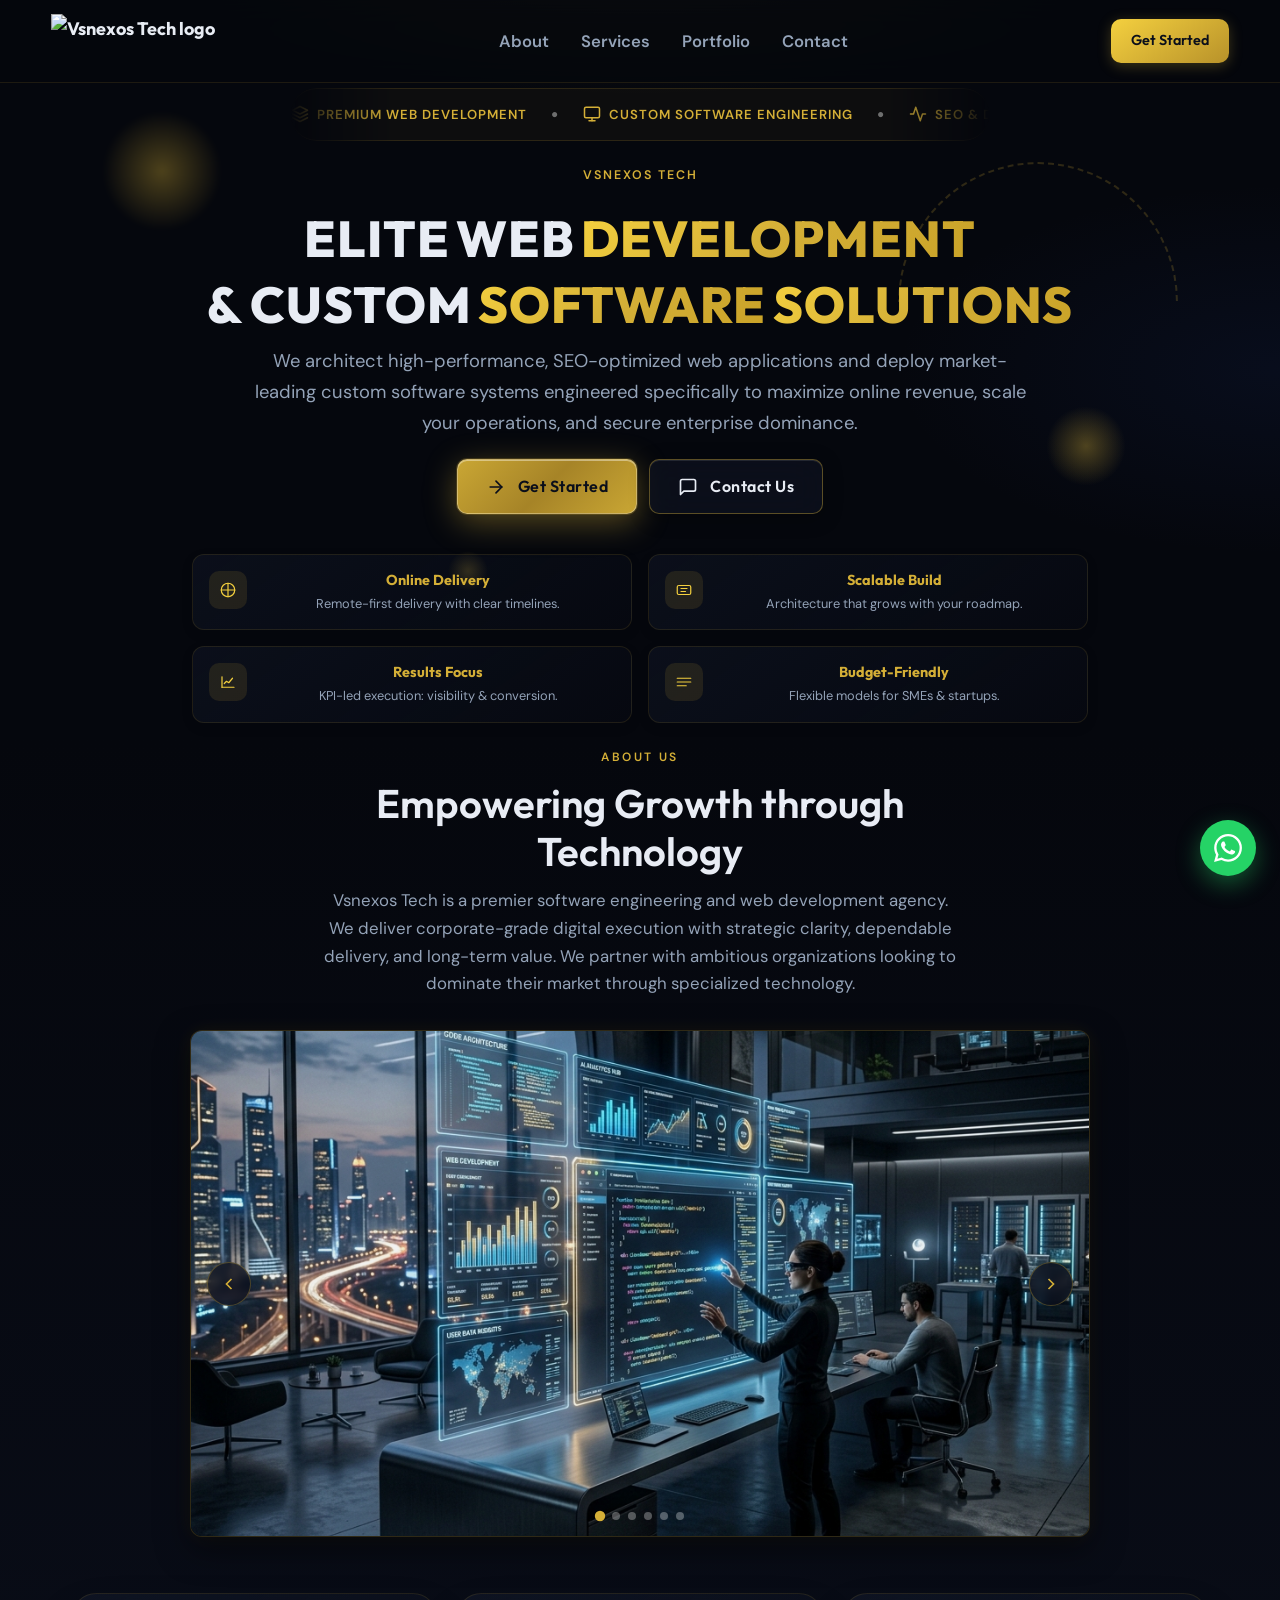
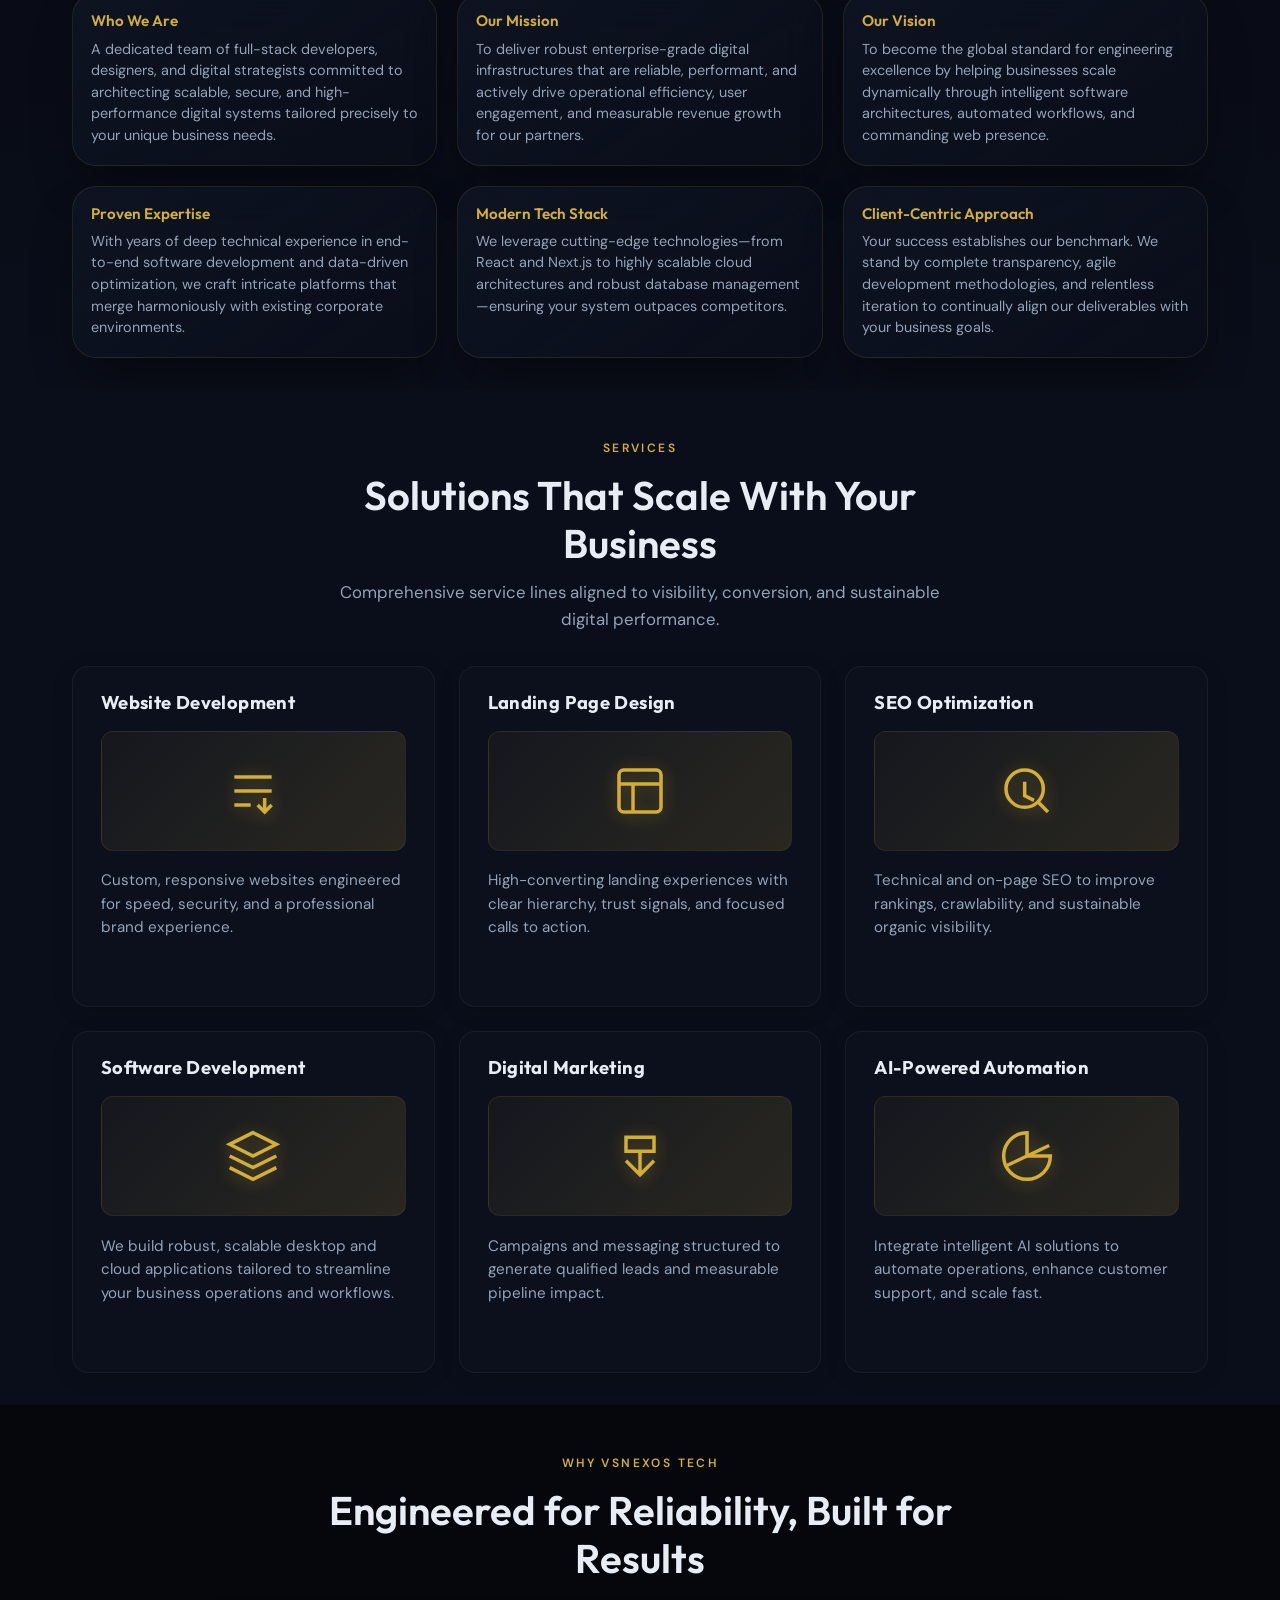
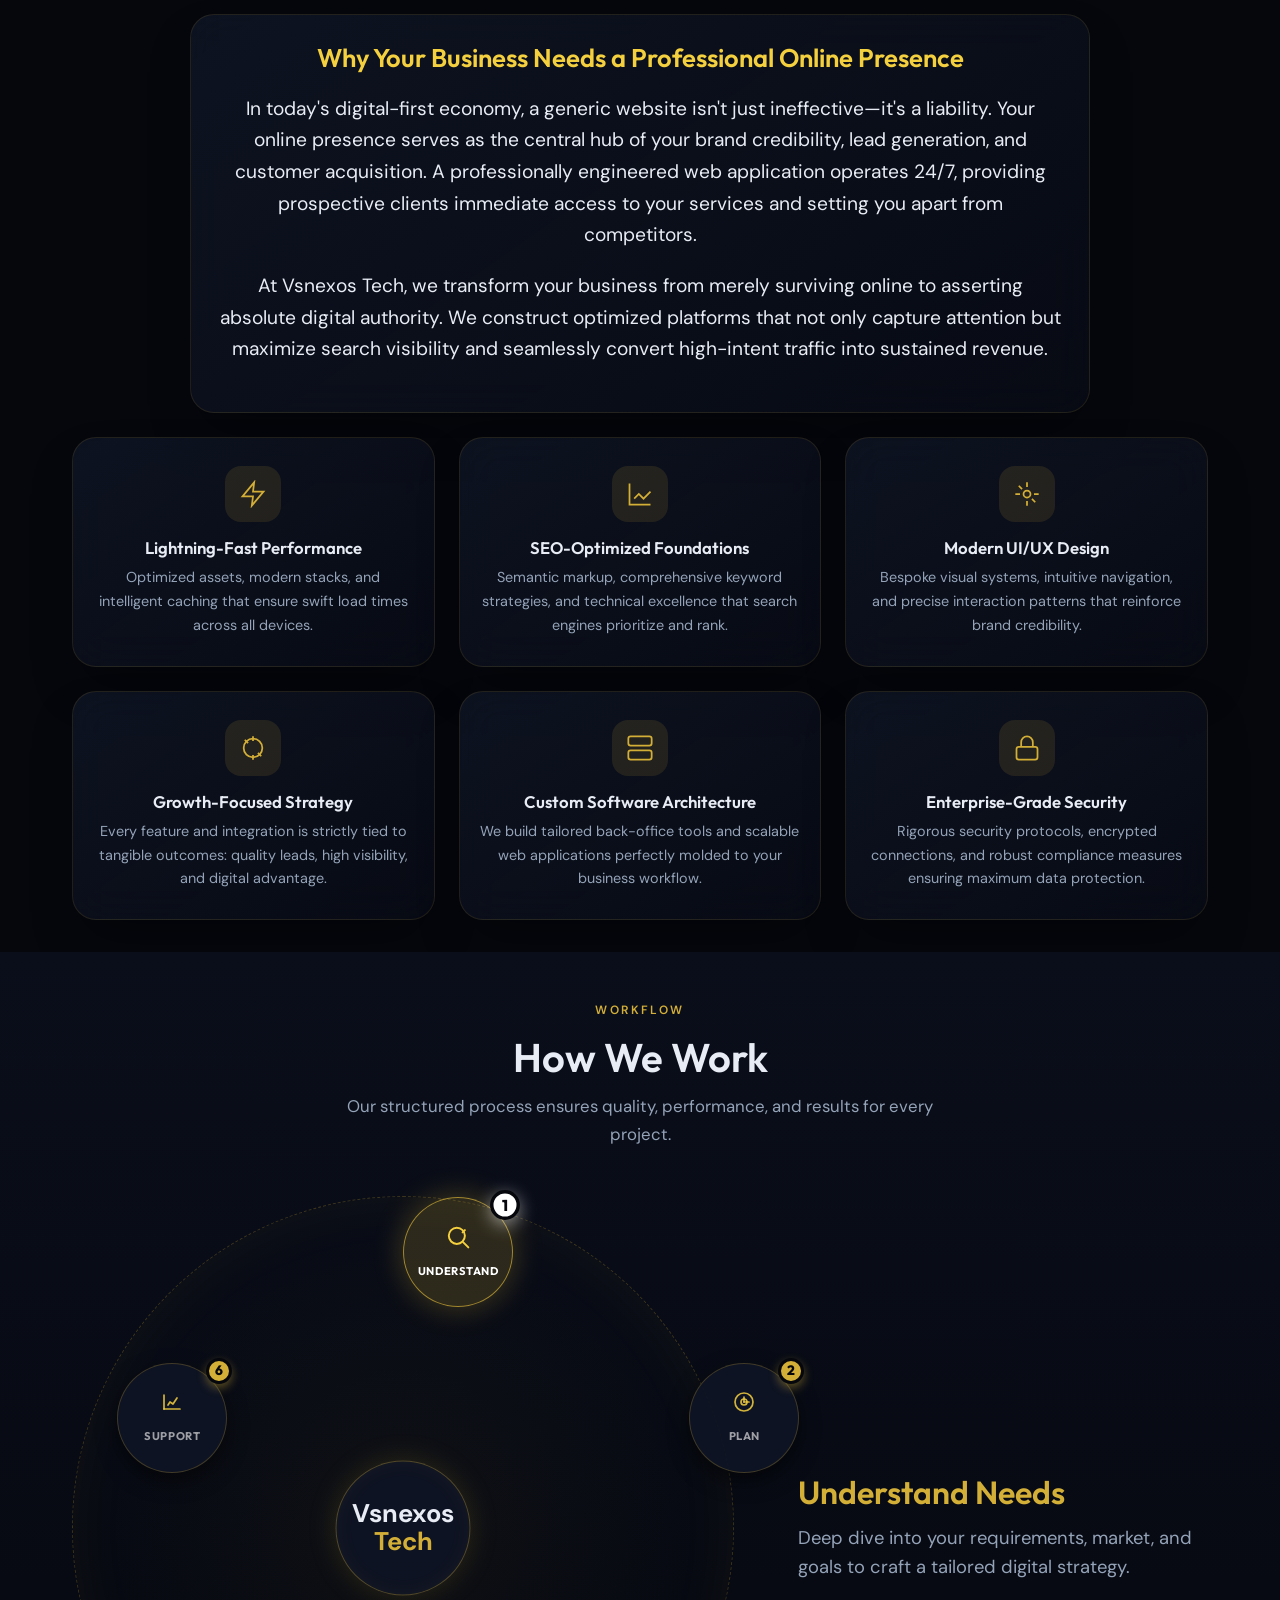
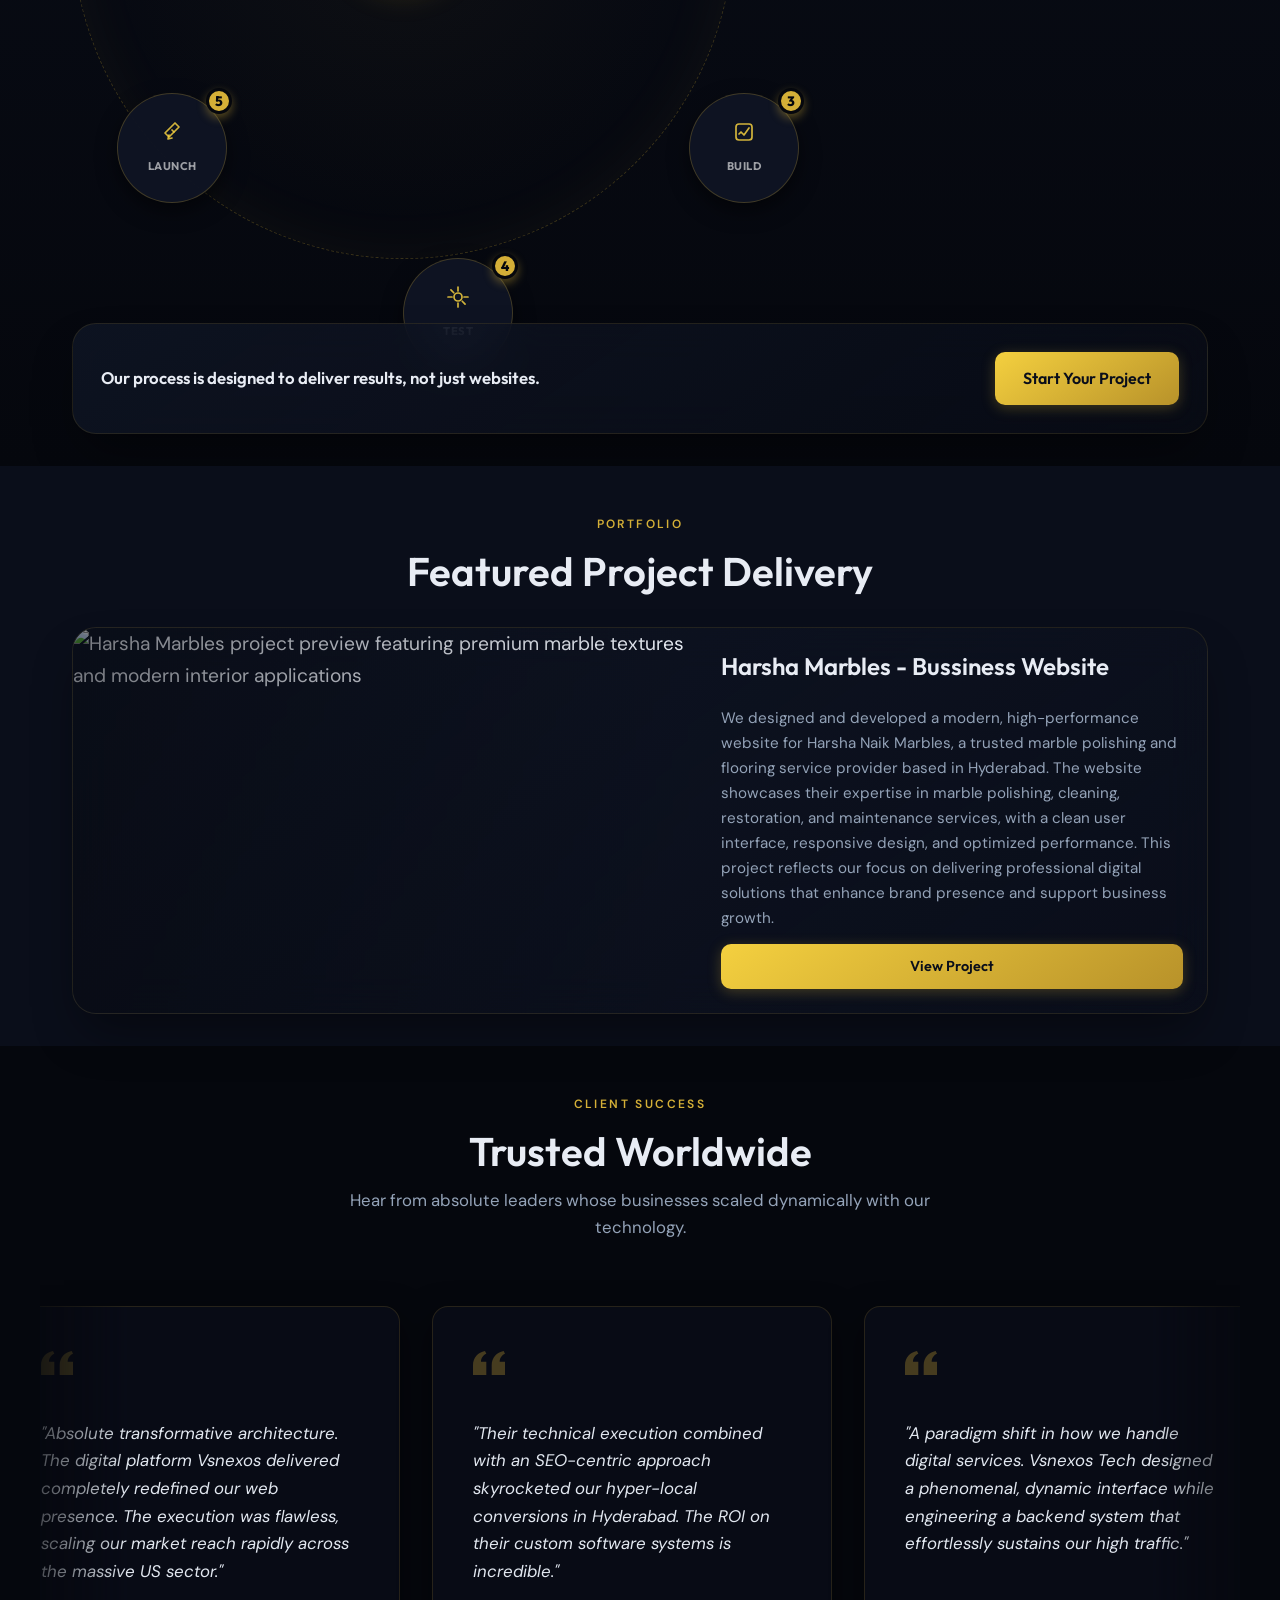
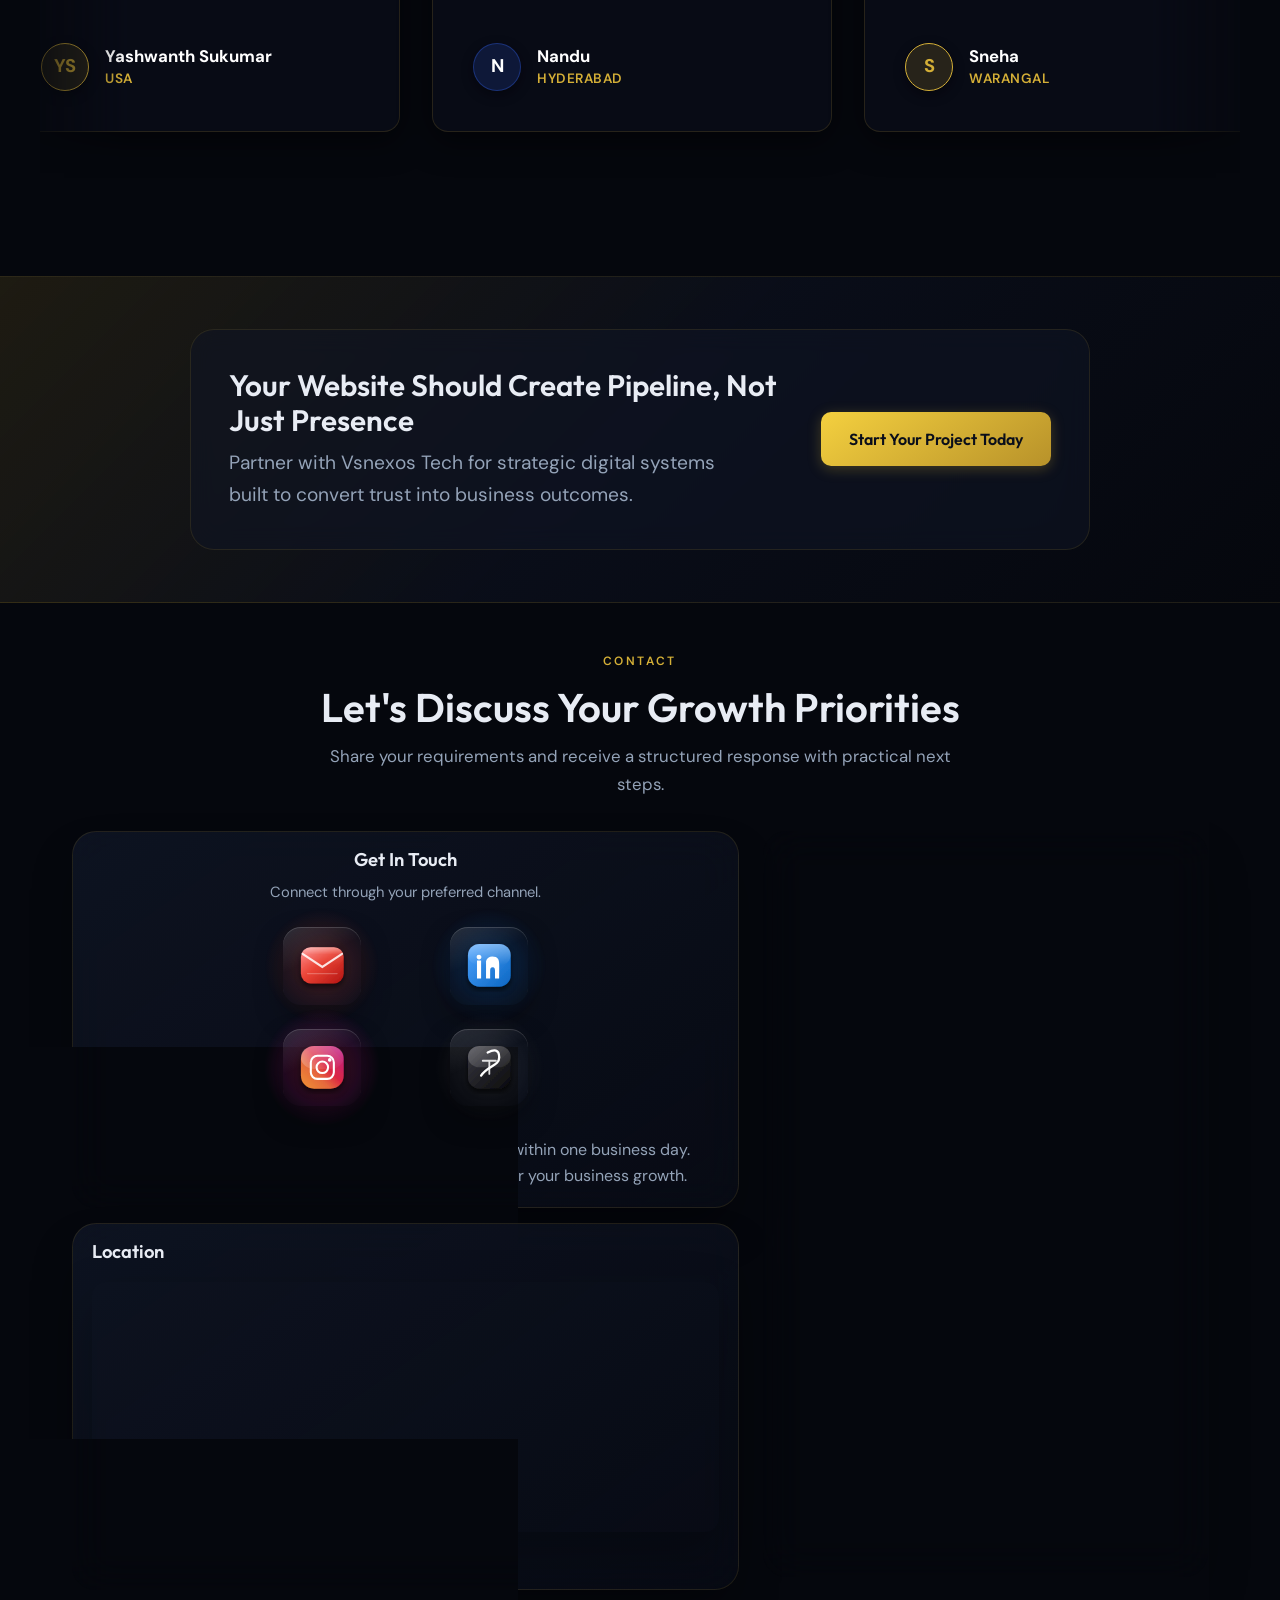
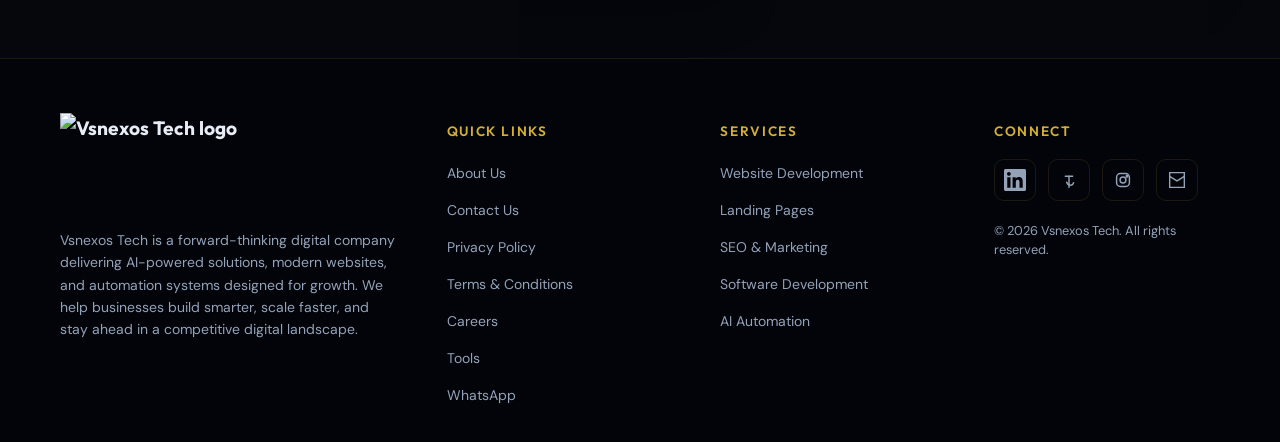
==== commit 440e0fd5: "Update index.html" ====
--- a/index.html
+++ b/index.html
@@ -1,3 +1,4 @@
+
 <!DOCTYPE html>
 <html lang="en">
 
@@ -25,10 +26,6 @@
   <meta name="robots" content="index, follow" />
   <meta name="theme-color" content="#0a0e1a" />
   <link rel="canonical" href="https://vsnexos.com/" />
-  
-  <!-- Indexing Signals Added -->
-  <link rel="sitemap" type="application/xml" title="Sitemap" href="https://vsnexos.com/sitemap.xml">
-  <link rel="robots" href="https://vsnexos.com/robots.txt">
 
   <!-- Geo tags -->
   <meta name="geo.region" content="IN-TG" />
@@ -42,7 +39,7 @@
   <meta property="og:title" content="Vsnexos Tech | Build Your Digital Presence" />
   <meta property="og:description"
     content="Websites, SEO & marketing that drive results. Enterprise-grade digital solutions for modern businesses." />
-  <meta property="og:image" content="https://picsum.photos/seed/vsnexos-og/1200/630.jpg" />
+  <meta property="og:image" content="https://vsnexos.com/assets/vsnexos-og-image.jpg" />
   <meta property="og:locale" content="en_IN" />
   <meta property="og:site_name" content="Vsnexos Tech" />
 
@@ -52,7 +49,7 @@
   <meta name="twitter:title" content="Vsnexos Tech | Build Your Digital Presence" />
   <meta name="twitter:description"
     content="Websites, SEO & marketing that drive results. Enterprise-grade digital solutions." />
-  <meta name="twitter:image" content="https://picsum.photos/seed/vsnexos-twitter/1200/630.jpg" />
+  <meta name="twitter:image" content="https://vsnexos.com/assets/vsnexos-twitter-image.jpg" />
 
   <!-- Structured Data - Organization -->
   <script type="application/ld+json">
@@ -75,39 +72,99 @@
     "sameAs": [
       "https://www.linkedin.com/in/vsnexos/",
       "https://www.instagram.com/vsnexos/",
-      "https://www.threads.com/@vsnexos"
+      "https://www.threads.com/@file"
     ],
-    "description": "Digital solutions company offering website development, landing page design, SEO optimization, and digital marketing services."
+    "description": "Digital solutions company offering website development, landing page design, SEO optimization, and digital marketing services.",
+    "founder": {
+      "@type": "Person",
+      "name": "Vsnexos Team"
+    }
   }
   </script>
 
-  <!-- Structured Data - FAQPage (Added for Rich Snippets) -->
+  <!-- Structured Data - Local Business -->
   <script type="application/ld+json">
   {
     "@context": "https://schema.org",
-    "@type": "FAQPage",
-    "mainEntity": [{
-      "@type": "Question",
-      "name": "What technologies does Vsnexos Tech use for web development?",
-      "acceptedAnswer": {
-        "@type": "Answer",
-        "text": "We specialize in the MERN stack (MongoDB, Express.js, React, Node.js), Next.js for high-performance SEO-friendly apps, and Python for backend data processing. We also utilize AWS cloud infrastructure for scalable deployment."
-      }
-    }, {
-      "@type": "Question",
-      "name": "Do you offer SEO services alongside web development?",
-      "acceptedAnswer": {
-        "@type": "Answer",
-        "text": "Yes, SEO is integral to our development process. We build websites with semantic HTML5, optimized Core Web Vitals, and technical schema markup. We also offer post-launch digital marketing campaigns to improve organic visibility."
-      }
-    }, {
-      "@type": "Question",
-      "name": "How long does it take to complete a custom software project?",
-      "acceptedAnswer": {
-        "@type": "Answer",
-        "text": "Project timelines vary based on complexity. A standard corporate website takes 4-6 weeks, while custom web applications or enterprise software can take 3-6 months. We provide a detailed roadmap during the planning phase."
-      }
-    }]
+    "@type": "LocalBusiness",
+    "name": "Vsnexos Tech",
+    "image": "https://vsnexos.com/assets/Vsnexos-logo-svg.svg",
+    "telephone": "+91-9100665935",
+    "email": "support@vsnexos.com",
+    "url": "https://vsnexos.com/",
+    "priceRange": "$$",
+    "address": {
+      "@type": "PostalAddress",
+      "streetAddress": "Jaya Apartment, HUDA Colony, Saroornagar",
+      "addressLocality": "Hyderabad",
+      "addressRegion": "Telangana",
+      "postalCode": "500035",
+      "addressCountry": "IN"
+    },
+    "geo": {
+      "@type": "GeoCoordinates",
+      "latitude": 17.375266,
+      "longitude": 78.486672
+    },
+    "openingHoursSpecification": {
+      "@type": "OpeningHoursSpecification",
+      "dayOfWeek": [
+        "Monday",
+        "Tuesday",
+        "Wednesday",
+        "Thursday",
+        "Friday"
+      ],
+      "opens": "09:00",
+      "closes": "18:00"
+    },
+    "sameAs": [
+      "https://www.linkedin.com/in/vsnexos/"
+    ]
+  }
+  </script>
+
+  <!-- Structured Data - Service -->
+  <script type="application/ld+json">
+  {
+    "@context": "https://schema.org",
+    "@type": "Service",
+    "serviceType": "Website Development & Digital Marketing",
+    "provider": {
+      "@type": "Organization",
+      "name": "Vsnexos Tech"
+    },
+    "areaServed": {
+      "@type": "Country",
+      "name": "India"
+    },
+    "hasOfferCatalog": {
+      "@type": "OfferCatalog",
+      "name": "Digital Services",
+      "itemListElement": [
+        {
+          "@type": "Offer",
+          "itemOffered": {
+            "@type": "Service",
+            "name": "Website Development"
+          }
+        },
+        {
+          "@type": "Offer",
+          "itemOffered": {
+            "@type": "Service",
+            "name": "SEO Optimization"
+          }
+        },
+        {
+          "@type": "Offer",
+          "itemOffered": {
+            "@type": "Service",
+            "name": "Digital Marketing"
+          }
+        }
+      ]
+    }
   }
   </script>
 
@@ -118,452 +175,185 @@
     href="https://fonts.googleapis.com/css2?family=DM+Sans:ital,opsz,wght@0,9..40,400;0,9..40,500;0,9..40,600;0,9..40,700;1,9..40,400&family=Outfit:wght@400;500;600;700&display=swap"
     rel="stylesheet" />
 
-  <!-- External Animation Libraries -->
+  <!-- Favicon -->
+  <link rel="icon" type="image/svg+xml" href="assets/Vsnexos-logo-svg.svg" />
+  <link rel="apple-touch-icon" href="assets/Vsnexos-logo-svg.svg" />
+
   <link rel="stylesheet" href="https://unpkg.com/aos@2.3.4/dist/aos.css" />
-
-  <style>
-    /* --- RESET & VARIABLES --- */
-    :root {
-      --bg-dark: #0a0e1a;
-      --bg-card: rgba(20, 25, 40, 0.7);
-      --gold: #d4af37;
-      --gold-bright: #f3e5ab;
-      --gold-dim: #8a7020;
-      --text-main: #e2e8f0;
-      --text-muted: #94a3b8;
-      --white: #ffffff;
-      --accent-blue: #3b82f6;
-      --font-heading: 'Outfit', sans-serif;
-      --font-body: 'DM Sans', sans-serif;
-      --ease: cubic-bezier(0.25, 0.46, 0.45, 0.94);
-    }
-
-    *, *::before, *::after { box-sizing: border-box; margin: 0; padding: 0; }
-    
-    html { scroll-behavior: smooth; }
-    
-    body {
-      background-color: var(--bg-dark);
-      color: var(--text-main);
-      font-family: var(--font-body);
-      font-size: 16px;
-      line-height: 1.6;
-      overflow-x: hidden;
-    }
-
-    h1, h2, h3, h4, h5, h6 { font-family: var(--font-heading); line-height: 1.2; margin-bottom: 1rem; color: var(--white); }
-    p { margin-bottom: 1rem; color: var(--text-muted); }
-    a { text-decoration: none; color: inherit; transition: 0.3s var(--ease); }
-    ul { list-style: none; }
-    img { max-width: 100%; display: block; }
-    button, input, textarea, select { font-family: inherit; border: none; outline: none; }
-
-    /* --- UTILITIES --- */
-    .container {
-      max-width: 1280px;
-      margin: 0 auto;
-      padding: 0 20px;
-      position: relative;
-    }
-    .text-gradient {
-      background: linear-gradient(135deg, var(--gold-bright), var(--gold));
-      -webkit-background-clip: text;
-      -webkit-text-fill-color: transparent;
-      display: inline-block;
-    }
-    .glass-card {
-      background: var(--bg-card);
-      backdrop-filter: blur(12px);
-      -webkit-backdrop-filter: blur(12px);
-      border: 1px solid rgba(255, 255, 255, 0.08);
-      border-radius: 16px;
-      padding: 2rem;
-      box-shadow: 0 10px 30px -10px rgba(0,0,0,0.5);
-    }
-    .section { padding: 100px 0; position: relative; }
-    .section__header { text-align: center; max-width: 800px; margin: 0 auto 4rem; }
-    .section__label {
-      color: var(--gold);
-      text-transform: uppercase;
-      letter-spacing: 2px;
-      font-size: 0.85rem;
-      font-weight: 700;
-      margin-bottom: 1rem;
-      display: block;
-    }
-    .section__title { font-size: 2.5rem; margin-bottom: 1.5rem; }
-    .section__lead { font-size: 1.125rem; }
-
-    /* --- BUTTONS --- */
-    .btn {
-      display: inline-flex;
-      align-items: center;
-      justify-content: center;
-      padding: 12px 28px;
-      border-radius: 8px;
-      font-weight: 600;
-      font-size: 1rem;
-      cursor: pointer;
-      gap: 0.5rem;
-      transition: all 0.3s var(--ease);
-    }
-    .btn--primary {
-      background: var(--gold);
-      color: var(--bg-dark);
-    }
-    .btn--primary:hover {
-      background: var(--gold-bright);
-      transform: translateY(-2px);
-      box-shadow: 0 0 20px rgba(212, 175, 55, 0.4);
-    }
-    .btn--outline {
-      border: 1px solid var(--gold);
-      color: var(--gold);
-      background: transparent;
-    }
-    .btn--outline:hover {
-      background: rgba(212, 175, 55, 0.1);
-      color: var(--gold-bright);
-    }
-    .btn--full { width: 100%; }
-    .btn--lg { padding: 16px 36px; font-size: 1.125rem; }
-
-    /* --- LOADER --- */
-    .page-loader {
-      position: fixed; inset: 0; z-index: 9999;
-      background: var(--bg-dark);
-      display: flex; justify-content: center; align-items: center;
-      transition: opacity 0.5s ease;
-    }
-    .page-loader.loaded { opacity: 0; pointer-events: none; }
-    .page-loader__bar {
-      width: 200px; height: 2px; background: rgba(255,255,255,0.1);
-      margin-top: 20px; overflow: hidden; position: relative;
-    }
-    .page-loader__bar::after {
-      content: ''; position: absolute; top: 0; left: 0; height: 100%; width: 0;
-      background: var(--gold); animation: load 1.5s ease-in-out forwards;
-    }
-    @keyframes load { 0% { width: 0; } 100% { width: 100%; } }
-
-    /* --- SCROLL PROGRESS --- */
-    .scroll-progress {
-      position: fixed; top: 0; left: 0; height: 3px; background: var(--gold);
-      width: 0%; z-index: 1001; transition: width 0.1s;
-    }
-
-    /* --- HEADER --- */
-    .site-header {
-      position: fixed; top: 0; left: 0; width: 100%; z-index: 100;
-      padding: 20px 0; transition: 0.3s; background: rgba(10, 14, 26, 0.8);
-      backdrop-filter: blur(10px); border-bottom: 1px solid rgba(255,255,255,0.05);
-    }
-    .site-header__inner {
-      display: flex; justify-content: space-between; align-items: center;
-    }
-    .site-header__logo { height: 50px; width: auto; }
-    .site-nav__list { display: flex; gap: 2rem; align-items: center; }
-    .site-nav a { font-weight: 500; font-size: 0.95rem; }
-    .site-nav a:hover { color: var(--gold); }
-    .site-header__toggle { display: none; background: none; color: white; cursor: pointer; }
-    .site-header__toggle span { display: block; width: 25px; height: 2px; background: white; margin: 5px 0; }
-
-    /* --- MOBILE NAV --- */
-    .mobile-nav {
-      position: fixed; inset: 0; background: var(--bg-dark); z-index: 99;
-      padding: 2rem; transform: translateX(100%); transition: 0.4s var(--ease);
-      display: flex; flex-direction: column;
-    }
-    .mobile-nav.active { transform: translateX(0); }
-    .mobile-nav__item {
-      display: flex; align-items: center; gap: 1rem; padding: 1rem 0;
-      border-bottom: 1px solid rgba(255,255,255,0.05); font-size: 1.25rem; font-weight: 600;
-    }
-    .mobile-nav__item svg { color: var(--gold); }
-    .mobile-nav__whatsapp-btn {
-      display: flex; align-items: center; justify-content: center; gap: 0.5rem;
-      background: #25D366; color: white; padding: 1rem; border-radius: 50px;
-      margin-top: 2rem; font-weight: bold;
-    }
-
-    /* --- HERO --- */
-    .hero {
-      position: relative; min-height: 100vh; display: flex; align-items: center;
-      padding-top: 80px; overflow: hidden;
-    }
-    .hero__canvas { position: absolute; inset: 0; z-index: -1; }
-    .hero__gradient {
-      position: absolute; bottom: 0; left: 0; width: 100%; height: 50%;
-      background: linear-gradient(to top, var(--bg-dark), transparent); z-index: -1;
-    }
-    .hero-top-marquee {
-      position: absolute; top: 80px; left: 0; width: 100%; overflow: hidden;
-      padding: 10px 0; background: rgba(212, 175, 55, 0.1);
-      border-top: 1px solid rgba(212, 175, 55, 0.2); border-bottom: 1px solid rgba(212, 175, 55, 0.2);
-      white-space: nowrap; z-index: 10;
-    }
-    .hero-top-marquee__track {
-      display: inline-flex; align-items: center; gap: 2rem;
-      animation: marquee 20s linear infinite;
-    }
-    .hero-top-marquee__dot { color: var(--gold-dim); }
-    .hero-top-marquee span {
-      display: flex; align-items: center; gap: 0.5rem; color: var(--text-muted);
-      font-size: 0.9rem; text-transform: uppercase; font-weight: 600;
-    }
-    @keyframes marquee { 0% { transform: translateX(0); } 100% { transform: translateX(-50%); } }
-
-    .hero__content { text-align: center; position: relative; z-index: 2; }
-    .hero__eyebrow { color: var(--gold); font-weight: 700; text-transform: uppercase; letter-spacing: 2px; }
-    /* H1 FIX: Making the animated container a real H1 */
-    .hero__title { font-size: 3.5rem; font-weight: 700; line-height: 1.1; margin: 1.5rem 0; }
-    .hero__title-word { display: inline-block; opacity: 0; transform: translateY(20px); animation: wordFade 0.8s forwards; }
-    @keyframes wordFade { to { opacity: 1; transform: translateY(0); } }
-    
-    .hero__stats {
-      display: grid; grid-template-columns: repeat(auto-fit, minmax(200px, 1fr));
-      gap: 1.5rem; margin-top: 3rem;
-    }
-    .hero-stat {
-      display: flex; align-items: flex-start; gap: 1rem; text-align: left;
-      background: rgba(255,255,255,0.02); padding: 1rem; border-radius: 8px;
-    }
-    .hero-stat__icon { color: var(--gold); flex-shrink: 0; }
-    .hero-stat__title { display: block; color: var(--white); font-weight: 600; margin-bottom: 0.2rem; }
-    .hero-stat__text { font-size: 0.85rem; }
-
-    /* --- SHOWCASE SLIDER --- */
-    .showcase-slider-wrapper { position: relative; margin-bottom: 4rem; }
-    .showcase-slider {
-      display: flex; overflow-x: auto; scroll-snap-type: x mandatory; gap: 1rem;
-      padding-bottom: 2rem; -ms-overflow-style: none; scrollbar-width: none;
-    }
-    .showcase-slider::-webkit-scrollbar { display: none; }
-    .showcase-slider__slide {
-      flex: 0 0 80%; scroll-snap-align: center; border-radius: 16px; overflow: hidden;
-    }
-    .showcase-slider__slide img { width: 100%; height: auto; object-fit: cover; }
-    @media(min-width: 768px) { .showcase-slider__slide { flex: 0 0 400px; } }
-
-    /* --- GRID CARDS (About, Services, Why) --- */
-    .about-grid, .services-grid, .why-grid {
-      display: grid; grid-template-columns: repeat(auto-fit, minmax(300px, 1fr));
-      gap: 2rem;
-    }
-    .about-card, .service-card, .why-card { height: 100%; transition: 0.3s; position: relative; overflow: hidden; }
-    .about-card:hover, .service-card:hover, .why-card:hover { transform: translateY(-5px); border-color: var(--gold); }
-    .service-card__icon {
-      width: 50px; height: 50px; background: rgba(212,175,55,0.1); color: var(--gold);
-      border-radius: 12px; display: flex; align-items: center; justify-content: center;
-      margin-bottom: 1.5rem;
-    }
-    .service-card__link {
-      display: inline-flex; align-items: center; gap: 0.5rem; margin-top: 1.5rem;
-      color: var(--gold); font-weight: 600;
-    }
-
-    /* --- WORKFLOW CIRCLE --- */
-    .workflow-circle-container { position: relative; width: 300px; height: 300px; margin: 0 auto; }
-    .workflow-circle {
-      width: 100%; height: 100%; border: 1px dashed rgba(255,255,255,0.2); border-radius: 50%;
-      position: relative; animation: rotate 20s linear infinite;
-    }
-    @keyframes rotate { 100% { transform: rotate(360deg); } }
-    .workflow-node {
-      position: absolute; top: 50%; left: 50%; width: 60px; height: 60px;
-      background: var(--bg-dark); border: 1px solid var(--gold); border-radius: 50%;
-      display: flex; align-items: center; justify-content: center; color: var(--gold);
-      transform-origin: -150px 0; /* Radius is 150px (half of 300px) - half node */
-    }
-    /* Positioning nodes around the circle */
-    .workflow-node:nth-child(1) { transform: rotate(0deg) translate(-150px) rotate(0deg); }
-    .workflow-node:nth-child(2) { transform: rotate(60deg) translate(-150px) rotate(-60deg); }
-    .workflow-node:nth-child(3) { transform: rotate(120deg) translate(-150px) rotate(-120deg); }
-    .workflow-node:nth-child(4) { transform: rotate(180deg) translate(-150px) rotate(-180deg); }
-    .workflow-node:nth-child(5) { transform: rotate(240deg) translate(-150px) rotate(-240deg); }
-    .workflow-node:nth-child(6) { transform: rotate(300deg) translate(-150px) rotate(-300deg); }
-    
-    .workflow-center-logo {
-      position: absolute; top: 50%; left: 50%; transform: translate(-50%, -50%);
-      text-align: center; pointer-events: none;
-    }
-
-    /* --- PORTFOLIO --- */
-    .portfolio-showcase { display: grid; gap: 2rem; }
-    @media(min-width: 900px) {
-      .portfolio-showcase { grid-template-columns: 1.2fr 1fr; }
-    }
-    .portfolio-showcase__img { width: 100%; border-radius: 12px; aspect-ratio: 16/9; object-fit: cover; }
-
-    /* --- TESTIMONIALS --- */
-    .testimonials-marquee { overflow: hidden; position: relative; }
-    .testimonials-track {
-      display: flex; gap: 2rem; width: max-content; animation: scrollLeft 40s linear infinite;
-    }
-    @keyframes scrollLeft { 0% { transform: translateX(0); } 100% { transform: translateX(-50%); } }
-    .testimonial-card { width: 350px; flex-shrink: 0; background: rgba(255,255,255,0.03); border: 1px solid rgba(255,255,255,0.05); padding: 2rem; border-radius: 12px; }
-    .testimonial-card__author { display: flex; align-items: center; gap: 1rem; margin-top: 1.5rem; }
-    .testimonial-card__avatar { width: 40px; height: 40px; border-radius: 50%; display: flex; align-items: center; justify-content: center; font-weight: bold; }
-
-    /* --- INSIGHTS (BLOG) --- */
-    .blog-grid { display: grid; grid-template-columns: repeat(auto-fit, minmax(300px, 1fr)); gap: 2rem; }
-    .blog-card { background: rgba(255,255,255,0.02); border-radius: 12px; overflow: hidden; border: 1px solid rgba(255,255,255,0.05); transition: 0.3s; }
-    .blog-card:hover { border-color: var(--gold); }
-    .blog-card__img { width: 100%; height: 200px; object-fit: cover; }
-    .blog-card__content { padding: 1.5rem; }
-    .blog-card__meta { font-size: 0.8rem; color: var(--gold); margin-bottom: 0.5rem; }
-
-    /* --- FAQ --- */
-    .faq-grid { display: grid; gap: 1rem; max-width: 800px; margin: 0 auto; }
-    .faq-item { border-bottom: 1px solid rgba(255,255,255,0.1); padding-bottom: 1rem; }
-    .faq-question { font-weight: 600; font-size: 1.1rem; margin-bottom: 0.5rem; color: var(--white); cursor: pointer; }
-    .faq-answer { color: var(--text-muted); font-size: 0.95rem; }
-
-    /* --- CONTACT --- */
-    .contact-grid { display: grid; gap: 3rem; }
-    @media(min-width: 900px) { .contact-grid { grid-template-columns: 1fr 1.5fr; } }
-    .contact-social-3d { display: flex; gap: 1.5rem; margin-top: 1.5rem; flex-wrap: wrap; }
-    .contact-social-3d__link { display: block; width: 56px; height: 56px; border-radius: 12px; transition: 0.3s; }
-    .contact-social-3d__link:hover { transform: translateY(-5px); }
-    .contact-map__iframe { width: 100%; height: 250px; border: 0; border-radius: 8px; margin-top: 1rem; filter: grayscale(100%); transition: 0.3s; }
-    .contact-map__iframe:hover { filter: grayscale(0%); }
-    
-    .form-row { margin-bottom: 1.5rem; }
-    .form-row label { display: block; margin-bottom: 0.5rem; font-weight: 500; color: var(--text-main); }
-    .form-row input, .form-row select, .form-row textarea {
-      width: 100%; padding: 12px 16px; background: rgba(255,255,255,0.03);
-      border: 1px solid rgba(255,255,255,0.1); border-radius: 8px; color: white;
-    }
-    .form-row input:focus, .form-row textarea:focus { border-color: var(--gold); }
-
-    /* --- FOOTER --- */
-    .site-footer { background: #05080f; padding: 60px 0 20px; border-top: 1px solid rgba(255,255,255,0.05); }
-    .site-footer__grid { display: grid; gap: 3rem; grid-template-columns: repeat(auto-fit, minmax(200px, 1fr)); margin-bottom: 3rem; }
-    .site-footer__links li { margin-bottom: 0.8rem; }
-    .site-footer__links a { color: var(--text-muted); font-size: 0.95rem; }
-    .site-footer__links a:hover { color: var(--gold); }
-    .site-footer__social { display: flex; gap: 1rem; margin-bottom: 1.5rem; }
-    .site-footer__social a { width: 40px; height: 40px; background: rgba(255,255,255,0.05); display: flex; align-items: center; justify-content: center; border-radius: 50%; }
-    .site-footer__social a:hover { background: var(--gold); color: var(--bg-dark); }
-    .footer-logo-large { height: 50px; margin-bottom: 1rem; filter: brightness(0) invert(1); }
-
-    /* --- COOKIES --- */
-    .cookie-banner {
-      position: fixed; bottom: 20px; left: 50%; transform: translateX(-50%) translateY(200%);
-      width: 90%; max-width: 600px; background: #1e293b; border: 1px solid rgba(255,255,255,0.1);
-      padding: 1.5rem; border-radius: 12px; z-index: 9999; box-shadow: 0 20px 50px rgba(0,0,0,0.5);
-      display: flex; flex-direction: column; gap: 1rem; transition: 0.5s var(--ease);
-    }
-    .cookie-banner.active { transform: translateX(-50%) translateY(0); }
-    .cookie-actions { display: flex; gap: 1rem; justify-content: flex-end; }
-    
-    /* --- FLOAT --- */
-    .whatsapp-float {
-      position: fixed; bottom: 30px; right: 30px; width: 60px; height: 60px;
-      background: #25D366; color: white; border-radius: 50%; display: flex;
-      align-items: center; justify-content: center; z-index: 98; box-shadow: 0 4px 15px rgba(37, 211, 102, 0.4);
-    }
-    .back-to-top {
-      position: fixed; bottom: 30px; right: 100px; width: 50px; height: 50px;
-      background: rgba(255,255,255,0.1); backdrop-filter: blur(5px); color: white;
-      border-radius: 50%; display: flex; align-items: center; justify-content: center; z-index: 98;
-      cursor: pointer; transition: 0.3s;
-    }
-    .back-to-top:hover { background: var(--gold); }
-
-    @media(max-width: 768px) {
-      .site-header__actions { display: none; }
-      .site-header__toggle { display: block; }
-      .hero__title { font-size: 2.5rem; }
-      .section__title { font-size: 2rem; }
-      .cookie-banner { width: 95%; bottom: 10px; }
-    }
-  </style>
+  <link rel="stylesheet" href="css/styles.css" />
 </head>
 
 <body>
   <!-- Loading screen -->
   <div id="page-loader" class="page-loader" aria-hidden="true">
     <div class="page-loader__inner">
-      <!-- Using text placeholder for logo if image fails -->
-      <h2 style="color:var(--gold); margin-bottom:1rem;">VSNEXOS</h2>
+      <div class="page-loader__logo-circle" aria-hidden="true">
+        <img src="assets/Vsnexos-logo-svg.svg" alt="Vsnexos Tech logo" class="page-loader__logo-img" width="140"
+          height="auto" />
+      </div>
       <div class="page-loader__bar" role="progressbar" aria-label="Loading"></div>
     </div>
   </div>
 
   <!-- Scroll progress -->
   <div id="scroll-progress" class="scroll-progress" aria-hidden="true"></div>
-
-  <!-- Cookie Consent -->
-  <div class="cookie-banner" id="cookie-banner">
-    <div>
-      <h4 style="color:white; margin-bottom:0.5rem;">We value your privacy</h4>
-      <p style="font-size:0.9rem;">We use cookies to enhance your browsing experience and serve personalized ads. By continuing to visit this site you agree to our use of cookies.</p>
-    </div>
-    <div class="cookie-actions">
-      <button class="btn btn--outline" style="border-color:rgba(255,255,255,0.2); color:white;" onclick="document.getElementById('cookie-banner').classList.remove('active')">Decline</button>
-      <button class="btn btn--primary" onclick="acceptCookies()">Accept</button>
-    </div>
-  </div>
 
   <!-- Header -->
   <header id="site-header" class="site-header">
     <div class="site-header__inner">
       <a href="#hero" class="site-header__brand">
-        <!-- Simple SVG Logo placeholder matching aesthetic -->
-        <svg width="140" height="40" viewBox="0 0 140 40" fill="none" xmlns="http://www.w3.org/2000/svg">
-           <path d="M10 10h5v20h-5z" fill="#d4af37"/>
-           <path d="M20 10h10l-5 10 5 10h-10l5-10z" fill="#fff"/>
-           <text x="35" y="28" font-family="Outfit" font-weight="bold" font-size="20" fill="#fff">VSNEXOS</text>
-        </svg>
+        <img src="assets/Vsnexos-logo-svg.svg" alt="Vsnexos Tech logo" class="site-header__logo" width="185" height="55"
+          loading="eager" decoding="async" />
       </a>
       <nav class="site-nav" aria-label="Primary">
         <ul class="site-nav__list">
-          <li><a href='#about'>About</a></li>
-          <li><a href='#services'>Services</a></li>
-          <li><a href='#portfolio'>Portfolio</a></li>
-          <li><a href='#insights'>Insights</a></li>
-          <li><a href='#contact'>Contact</a></li>
+          <li><a href='/about'>About</a></li>
+          <li><a href='/services'>Services</a></li>
+          <li><a href='/portfolio'>Portfolio</a></li>
+          <li><a href='/contact'>Contact</a></li>
         </ul>
       </nav>
       <div class="site-header__actions">
-        <a class='btn btn--primary' href='#contact'>Get Started</a>
-        <button type="button" class="site-header__toggle" id="nav-toggle" aria-expanded="false" aria-controls="mobile-nav" aria-label="Open menu">
+        <a class='btn btn--primary' href='/contact'>Get Started</a>
+        <button type="button" class="site-header__toggle" id="nav-toggle" aria-expanded="false"
+          aria-controls="mobile-nav" aria-label="Open menu">
           <span></span><span></span><span></span>
         </button>
       </div>
     </div>
+    </div>
   </header>
-
   <div id="mobile-nav" class="mobile-nav" hidden>
+    <!-- Mobile Navigation Content -->
     <div class="mobile-nav__content">
+      <!-- Header Section with Logo and Brand -->
       <div class="mobile-nav__header-section">
-         <h3 style="color:white; margin-bottom:2rem;">Vsnexos Digital Solution</h3>
-      </div>
+        <img src="assets/Vsnexos-logo-svg.svg" alt="Vsnexos Tech logo" class="mobile-nav__logo-img" width="160"
+          height="48" loading="lazy" decoding="async" />
+        <h3 class="mobile-nav__heading">Vsnexos Digital Solution</h3>
+      </div>
+
+      <!-- Menu Items -->
       <nav class="mobile-nav__menu">
-        <a href="#hero" class="mobile-nav__item"><span>Home</span></a>
-        <a href="#about" class="mobile-nav__item"><span>About</span></a>
-        <a href="#services" class="mobile-nav__item"><span>Services</span></a>
-        <a href="#portfolio" class="mobile-nav__item"><span>Portfolio</span></a>
-        <a href="#contact" class="mobile-nav__item"><span>Contact</span></a>
+        <a href="#hero" class="mobile-nav__item is-active" data-section="home">
+          <span class="mobile-nav__icon">
+            <svg viewBox="0 0 24 24" width="20" height="20" fill="none" stroke="currentColor" stroke-width="2"
+              stroke-linecap="round" stroke-linejoin="round">
+              <path d="M3 9l9-7 9 7v11a2 2 0 0 1-2 2H5a2 2 0 0 1-2-2z"></path>
+              <polyline points="9 22 9 12 15 12 15 22"></polyline>
+            </svg>
+          </span>
+          <span class="mobile-nav__label">Home</span>
+          <span class="mobile-nav__arrow">→</span>
+        </a>
+
+        <a class='mobile-nav__item' data-section='about' href='/about'>
+          <span class="mobile-nav__icon">
+            <svg viewBox="0 0 24 24" width="20" height="20" fill="none" stroke="currentColor" stroke-width="2"
+              stroke-linecap="round" stroke-linejoin="round">
+              <circle cx="12" cy="12" r="10"></circle>
+              <line x1="12" y1="16" x2="12" y2="12"></line>
+              <line x1="12" y1="8" x2="12.01" y2="8"></line>
+            </svg>
+          </span>
+          <span class="mobile-nav__label">About</span>
+          <span class="mobile-nav__arrow">→</span>
+        </a>
+
+        <a class='mobile-nav__item' data-section='services' href='/services'>
+          <span class="mobile-nav__icon">
+            <svg viewBox="0 0 24 24" width="20" height="20" fill="none" stroke="currentColor" stroke-width="2"
+              stroke-linecap="round" stroke-linejoin="round">
+              <rect x="2" y="7" width="20" height="14" rx="2" ry="2"></rect>
+              <path d="M16 21V5a2 2 0 0 0-2-2h-4a2 2 0 0 0-2 2v16"></path>
+            </svg>
+          </span>
+          <span class="mobile-nav__label">Services</span>
+          <span class="mobile-nav__arrow">→</span>
+        </a>
+
+        <a href="#why" class="mobile-nav__item" data-section="whyus">
+          <span class="mobile-nav__icon">
+            <svg viewBox="0 0 24 24" width="20" height="20" fill="none" stroke="currentColor" stroke-width="2"
+              stroke-linecap="round" stroke-linejoin="round">
+              <polygon
+                points="12 2 15.09 8.26 22 9.27 17 14.14 18.18 21.02 12 17.77 5.82 21.02 7 14.14 2 9.27 8.91 8.26 12 2">
+              </polygon>
+            </svg>
+          </span>
+          <span class="mobile-nav__label">Why Us</span>
+          <span class="mobile-nav__arrow">→</span>
+        </a>
+
+        <a href="#process" class="mobile-nav__item" data-section="process">
+          <span class="mobile-nav__icon">
+            <svg viewBox="0 0 24 24" width="20" height="20" fill="none" stroke="currentColor" stroke-width="2"
+              stroke-linecap="round" stroke-linejoin="round">
+              <circle cx="12" cy="12" r="10"></circle>
+              <polyline points="12 6 12 12 16 14"></polyline>
+            </svg>
+          </span>
+          <span class="mobile-nav__label">Process</span>
+          <span class="mobile-nav__arrow">→</span>
+        </a>
+
+        <a class='mobile-nav__item' data-section='portfolio' href='/portfolio'>
+          <span class="mobile-nav__icon">
+            <svg viewBox="0 0 24 24" width="20" height="20" fill="none" stroke="currentColor" stroke-width="2"
+              stroke-linecap="round" stroke-linejoin="round">
+              <rect x="3" y="3" width="18" height="18" rx="2" ry="2"></rect>
+              <circle cx="8.5" cy="8.5" r="1.5"></circle>
+              <polyline points="21 15 16 10 5 21"></polyline>
+            </svg>
+          </span>
+          <span class="mobile-nav__label">Portfolio</span>
+          <span class="mobile-nav__arrow">→</span>
+        </a>
+
+
+        <a class='mobile-nav__item' data-section='contact' href='/contact'>
+          <span class="mobile-nav__icon">
+            <svg viewBox="0 0 24 24" width="20" height="20" fill="none" stroke="currentColor" stroke-width="2"
+              stroke-linecap="round" stroke-linejoin="round">
+              <path
+                d="M22 16.92v3a2 2 0 0 1-2.18 2 19.79 19.79 0 0 1-8.63-3.07 19.5 19.5 0 0 1-6-6 19.79 19.79 0 0 1-3.07-8.67A2 2 0 0 1 4.11 2h3a2 2 0 0 1 2 1.72 12.84 12.84 0 0 0 .7 2.81 2 2 0 0 1-.45 2.11L8.09 9.91a16 16 0 0 0 6 6l1.27-1.27a2 2 0 0 1 2.11-.45 12.84 12.84 0 0 0 2.81.7A2 2 0 0 1 22 16.92z">
+              </path>
+            </svg>
+          </span>
+          <span class="mobile-nav__label">Contact</span>
+          <span class="mobile-nav__arrow">→</span>
+        </a>
       </nav>
+
+      <!-- WhatsApp CTA Button -->
       <div class="mobile-nav__footer">
-        <a href="https://wa.me/919100665935" class="mobile-nav__whatsapp-btn" target="_blank" rel="noopener noreferrer">Chat on WhatsApp</a>
+        <a href="https://wa.me/919100665935" class="mobile-nav__whatsapp-btn" target="_blank" rel="noopener noreferrer">
+          <svg viewBox="0 0 24 24" width="22" height="22" fill="currentColor" aria-hidden="true">
+            <path
+              d="M17.472 14.382c-.297-.149-1.758-.867-2.03-.967-.273-.099-.471-.148-.67.15-.197.297-.767.966-.94 1.164-.173.199-.347.223-.644.075-.297-.15-1.255-.463-2.39-1.475-.883-.788-1.48-1.761-1.653-2.059-.173-.297-.018-.458.13-.606.134-.133.298-.347.446-.52.149-.174.198-.298.298-.497.099-.198.05-.371-.025-.52-.075-.149-.669-1.612-.916-2.207-.242-.579-.487-.5-.669-.51-.173-.008-.371-.01-.57-.01-.198 0-.52.074-.792.372-.272.297-1.04 1.016-1.04 2.479 0 1.462 1.065 2.875 1.213 3.074.149.198 2.096 3.2 5.077 4.487.709.306 1.262.489 1.694.625.712.227 1.36.195 1.871.118.571-.085 1.758-.719 2.006-1.413.248-.694.248-1.289.173-1.413-.074-.124-.272-.198-.57-.347m-5.421 7.403h-.004a9.87 9.87 0 01-5.031-1.378l-.361-.214-3.741.982.998-3.648-.235-.374a9.86 9.86 0 01-1.51-5.26c.001-5.45 4.436-9.884 9.888-9.884 2.64 0 5.122 1.03 6.988 2.898a9.825 9.825 0 012.893 6.994c-.003 5.45-4.437 9.884-9.885 9.884m8.413-18.297A11.815 11.815 0 0012.05 0C5.495 0 .16 5.335.157 11.892c0 2.096.547 4.142 1.588 5.945L.057 24l6.305-1.654a11.882 11.882 0 005.683 1.448h.005c6.554 0 11.89-5.335 11.893-11.893a11.821 11.821 0 00-3.48-8.413z" />
+          </svg>
+          Chat on WhatsApp
+        </a>
       </div>
     </div>
   </div>
-
+  </div>
   <main id="main-content">
     <!-- Hero -->
     <section id="hero" class="hero">
-      <!-- Canvas handled by JS -->
+      <canvas id="hero-canvas" class="hero__canvas" aria-hidden="true"></canvas>
       <div class="hero__gradient" aria-hidden="true"></div>
+      <div class="floating-shapes" aria-hidden="true">
+        <span class="floating-shapes__dot floating-shapes__dot--1"></span>
+        <span class="floating-shapes__dot floating-shapes__dot--2"></span>
+        <span class="floating-shapes__dot floating-shapes__dot--3"></span>
+        <span class="floating-shapes__arc"></span>
+      </div>
 
       <div class="container hero__grid">
         <div class="hero__content" data-aos="fade-up" data-aos-duration="900">
-          
-          <!-- Top Marquee: Only ONE track in HTML to prevent duplicate content SEO penalty. JS will clone it. -->
-          <div class="hero-top-marquee" id="hero-marquee">
+          <!-- Dynamic Top Marquee Ribbon -->
+          <div class="hero-top-marquee">
             <div class="hero-top-marquee__track">
               <span>
                 <svg viewBox="0 0 24 24" width="18" height="18" fill="none" stroke="currentColor" stroke-width="2" stroke-linecap="round" stroke-linejoin="round" aria-hidden="true"><path d="M12 2L2 7l10 5 10-5-10-5z"/><path d="M2 17l10 5 10-5"/><path d="M2 12l10 5 10-5"/></svg>
@@ -591,65 +381,142 @@
                 <svg viewBox="0 0 24 24" width="18" height="18" fill="none" stroke="currentColor" stroke-width="2" stroke-linecap="round" stroke-linejoin="round" aria-hidden="true"><polygon points="13 2 3 14 12 14 11 22 21 10 12 10 13 2"/></svg>
                 High-Performance Apps
               </span>
-            </div>
-          </div>
-
-          <p class="hero__eyebrow">Vsnexos Tech</p>
-          
-          <!-- H1 FIX: Using a real H1 for SEO with the animated words inside -->
+              <span class="hero-top-marquee__dot" aria-hidden="true">•</span>
+              <span>
+                <svg viewBox="0 0 24 24" width="18" height="18" fill="none" stroke="currentColor" stroke-width="2" stroke-linecap="round" stroke-linejoin="round" aria-hidden="true"><path d="M12 2a10 10 0 1 0 10 10H12V2z"/><path d="M20.66 7A10 10 0 0 0 14 2.05V10h6.56"/></svg>
+                AI & Automation Solutions
+              </span>
+              <span class="hero-top-marquee__dot" aria-hidden="true">•</span>
+            </div>
+            <!-- Duplicate for infinite flow -->
+            <div class="hero-top-marquee__track" aria-hidden="true">
+              <span>
+                <svg viewBox="0 0 24 24" width="18" height="18" fill="none" stroke="currentColor" stroke-width="2" stroke-linecap="round" stroke-linejoin="round" aria-hidden="true"><path d="M12 2L2 7l10 5 10-5-10-5z"/><path d="M2 17l10 5 10-5"/><path d="M2 12l10 5 10-5"/></svg>
+                Premium Web Development
+              </span>
+              <span class="hero-top-marquee__dot" aria-hidden="true">•</span>
+              <span>
+                <svg viewBox="0 0 24 24" width="18" height="18" fill="none" stroke="currentColor" stroke-width="2" stroke-linecap="round" stroke-linejoin="round" aria-hidden="true"><rect x="2" y="3" width="20" height="14" rx="2"/><path d="M8 21h8"/><path d="M12 17v4"/></svg>
+                Custom Software Engineering
+              </span>
+              <span class="hero-top-marquee__dot" aria-hidden="true">•</span>
+              <span>
+                <svg viewBox="0 0 24 24" width="18" height="18" fill="none" stroke="currentColor" stroke-width="2" stroke-linecap="round" stroke-linejoin="round" aria-hidden="true"><polyline points="22 12 18 12 15 21 9 3 6 12 2 12"/></svg>
+                SEO & Digital Marketing Strategy
+              </span>
+              <span class="hero-top-marquee__dot" aria-hidden="true">•</span>
+              <span>"Turning Code into Market Dominance"</span>
+              <span class="hero-top-marquee__dot" aria-hidden="true">•</span>
+              <span>
+                <svg viewBox="0 0 24 24" width="18" height="18" fill="none" stroke="currentColor" stroke-width="2" stroke-linecap="round" stroke-linejoin="round" aria-hidden="true"><path d="M18 10h-4V6a2 2 0 0 0-4 0v4H6l6 8 6-8z"/><path d="M4 10h4"/></svg>
+                Full-Stack Cloud Architecture
+              </span>
+              <span class="hero-top-marquee__dot" aria-hidden="true">•</span>
+              <span>
+                <svg viewBox="0 0 24 24" width="18" height="18" fill="none" stroke="currentColor" stroke-width="2" stroke-linecap="round" stroke-linejoin="round" aria-hidden="true"><polygon points="13 2 3 14 12 14 11 22 21 10 12 10 13 2"/></svg>
+                High-Performance Apps
+              </span>
+              <span class="hero-top-marquee__dot" aria-hidden="true">•</span>
+              <span>
+                <svg viewBox="0 0 24 24" width="18" height="18" fill="none" stroke="currentColor" stroke-width="2" stroke-linecap="round" stroke-linejoin="round" aria-hidden="true"><path d="M12 2a10 10 0 1 0 10 10H12V2z"/><path d="M20.66 7A10 10 0 0 0 14 2.05V10h6.56"/></svg>
+                AI & Automation Solutions
+              </span>
+              <span class="hero-top-marquee__dot" aria-hidden="true">•</span>
+            </div>
+          </div>
+
+          <p class="hero__eyebrow" style="letter-spacing: 2px; margin-bottom: 1.5rem;">Vsnexos Tech</p>
           <h1 class="hero__title">
-            <div class="hero__title-line">
+            <span
+              style="position:absolute;width:1px;height:1px;padding:0;margin:-1px;overflow:hidden;clip:rect(0,0,0,0);white-space:nowrap;border:0;">Vsnexos
+              Tech - Professional Web Development & Software Engineering Company</span>
+            <div class="hero__title-line"
+              style="display: flex; flex-wrap: wrap; justify-content: center; gap: 0.4rem; row-gap: 0;">
               <span class="hero__title-word" style="animation-delay: 0.1s;">Elite</span>
               <span class="hero__title-word" style="animation-delay: 0.25s;">Web</span>
               <span class="hero__title-word text-gradient" style="animation-delay: 0.4s;">Development</span>
             </div>
-            <div class="hero__title-line">
-              <span class="hero__title-word" style="animation-delay: 0.55s;">&</span>
+            <div class="hero__title-line"
+              style="display: flex; flex-wrap: wrap; justify-content: center; gap: 0.4rem; row-gap: 0; margin-top: 5px;">
+              <span class="hero__title-word" style="animation-delay: 0.55s;">&amp;</span>
               <span class="hero__title-word" style="animation-delay: 0.7s;">Custom</span>
               <span class="hero__title-word text-gradient" style="animation-delay: 0.85s;">Software</span>
               <span class="hero__title-word text-gradient" style="animation-delay: 1.0s;">Solutions</span>
             </div>
           </h1>
-
-          <p class="hero__subtitle">
-            We architect high-performance, SEO-optimized web applications and deploy market-leading custom software systems engineered specifically to maximize online revenue, scale your operations, and secure enterprise dominance.
-          </p>
-
-          <div class="hero__ctas">
-            <a class='btn btn--primary btn--lg' href='#contact'>
+          <p class="hero__subtitle"
+            style="font-size: 1.15rem; max-width: 800px; margin: 0 auto 1.2rem; line-height: 1.7; padding: 0 10px;">We architect high-performance, SEO-optimized web applications and deploy market-leading custom software systems engineered specifically to maximize online revenue, scale your operations, and secure enterprise dominance.</p>
+          <div class="hero__ctas" style="margin-bottom: 2.5rem;">
+            <a class='btn btn--primary btn--lg btn--mirror' href='/contact'>
               <svg viewBox="0 0 24 24" width="20" height="20" fill="none" stroke="currentColor" stroke-width="2" stroke-linecap="round" stroke-linejoin="round" aria-hidden="true"><path d="M5 12h14"/><path d="M12 5l7 7-7 7"/></svg>
               Get Started
             </a>
-            <a class='btn btn--outline btn--lg' href='#contact'>
+            <a class='btn btn--outline btn--lg btn--mirror' href='/contact'>
               <svg viewBox="0 0 24 24" width="20" height="20" fill="none" stroke="currentColor" stroke-width="2" stroke-linecap="round" stroke-linejoin="round" aria-hidden="true"><path d="M21 15a2 2 0 0 1-2 2H7l-4 4V5a2 2 0 0 1 2-2h14a2 2 0 0 1 2 2z"/></svg>
               Contact Us
             </a>
           </div>
-
-          <ul class="hero__stats" role="list">
+          <ul class="hero__stats" role="list" aria-label="Vsnexos Tech key benefits">
             <li class="hero-stat">
-              <div class="hero-stat__icon"><svg viewBox="0 0 24 24" width="18" height="18" fill="none" stroke="currentColor" stroke-width="1.6"><circle cx="12" cy="12" r="9" /><path d="M12 3v18" /><path d="M3 12h18" /></svg></div>
+              <div class="hero-stat__icon" aria-hidden="true">
+                <svg viewBox="0 0 24 24" width="18" height="18" fill="none" stroke="currentColor" stroke-width="1.6"
+                  stroke-linecap="round" stroke-linejoin="round">
+                  <circle cx="12" cy="12" r="9" />
+                  <path d="M12 3v18" />
+                  <path d="M3 12h18" />
+                </svg>
+              </div>
               <div class="hero-stat__body">
                 <strong class="hero-stat__title">Online Delivery</strong>
-                <span class="hero-stat__text">Remote-first with clear timelines.</span>
+                <span class="hero-stat__text">Remote-first delivery with clear timelines.</span>
               </div>
             </li>
             <li class="hero-stat">
-              <div class="hero-stat__icon"><svg viewBox="0 0 24 24" width="18" height="18" fill="none" stroke="currentColor" stroke-width="1.6"><rect x="3" y="6" width="18" height="12" rx="2" /><path d="M8 10h8" /><path d="M8 14h6" /></svg></div>
+              <div class="hero-stat__icon" aria-hidden="true">
+                <svg viewBox="0 0 24 24" width="18" height="18" fill="none" stroke="currentColor" stroke-width="1.6"
+                  stroke-linecap="round" stroke-linejoin="round">
+                  <rect x="3" y="6" width="18" height="12" rx="2" />
+                  <path d="M8 10h8" />
+                  <path d="M8 14h6" />
+                </svg>
+              </div>
               <div class="hero-stat__body">
                 <strong class="hero-stat__title">Scalable Build</strong>
-                <span class="hero-stat__text">Architecture that grows with you.</span>
+                <span class="hero-stat__text">Architecture that grows with your roadmap.</span>
               </div>
             </li>
             <li class="hero-stat">
-              <div class="hero-stat__icon"><svg viewBox="0 0 24 24" width="18" height="18" fill="none" stroke="currentColor" stroke-width="1.6"><path d="M4 19V5" /><path d="M4 19h16" /><path d="M7 14l3-3 3 2 5-6" /></svg></div>
+              <div class="hero-stat__icon" aria-hidden="true">
+                <svg viewBox="0 0 24 24" width="18" height="18" fill="none" stroke="currentColor" stroke-width="1.6"
+                  stroke-linecap="round" stroke-linejoin="round">
+                  <path d="M4 19V5" />
+                  <path d="M4 19h16" />
+                  <path d="M7 14l3-3 3 2 5-6" />
+                </svg>
+              </div>
               <div class="hero-stat__body">
                 <strong class="hero-stat__title">Results Focus</strong>
-                <span class="hero-stat__text">KPI-led execution & conversion.</span>
+                <span class="hero-stat__text">KPI-led execution: visibility &amp; conversion.</span>
+              </div>
+            </li>
+            <li class="hero-stat">
+              <div class="hero-stat__icon" aria-hidden="true">
+                <svg viewBox="0 0 24 24" width="18" height="18" fill="none" stroke="currentColor" stroke-width="1.6"
+                  stroke-linecap="round" stroke-linejoin="round">
+                  <path d="M3 7h18"></path>
+                  <path d="M3 12h18"></path>
+                  <path d="M3 17h12"></path>
+                </svg>
+              </div>
+              <div class="hero-stat__body">
+                <strong class="hero-stat__title">Budget-Friendly</strong>
+                <span class="hero-stat__text">Flexible models for SMEs &amp; startups.</span>
               </div>
             </li>
           </ul>
         </div>
+
+
       </div>
     </section>
 
@@ -659,51 +526,83 @@
         <header class="section__header" data-aos="fade-up">
           <span class="section__label">About Us</span>
           <h2 class="section__title">Empowering Growth through Technology</h2>
-          <p class="section__lead">Vsnexos Tech is a premier software engineering and web development agency. We deliver corporate-grade digital execution with strategic clarity and long-term value.</p>
+          <p class="section__lead">Vsnexos Tech is a premier software engineering and web development agency. We deliver
+            corporate-grade digital execution with strategic clarity, dependable delivery, and long-term value. We
+            partner with ambitious organizations looking to dominate their market through specialized technology.</p>
         </header>
 
         <!-- Showcase Slider -->
-        <div class="showcase-slider-wrapper" data-aos="zoom-in">
+        <div class="showcase-slider-wrapper" data-aos="zoom-in" data-aos-delay="100">
           <div class="showcase-slider">
-            <div class="showcase-slider__slide">
-              <img src="https://picsum.photos/seed/tech1/800/450" alt="Futuristic web development interfaces" loading="lazy" />
-            </div>
-            <div class="showcase-slider__slide">
-              <img src="https://picsum.photos/seed/tech2/800/450" alt="Cloud computing network rendering" loading="lazy" />
-            </div>
-            <div class="showcase-slider__slide">
-              <img src="https://picsum.photos/seed/tech3/800/450" alt="Digital workspace laptop code" loading="lazy" />
-            </div>
-            <div class="showcase-slider__slide">
-              <img src="https://picsum.photos/seed/tech4/800/450" alt="Business growth and financial charts" loading="lazy" />
+            <div class="showcase-slider__track">
+              <!-- Removed the square portrait image to maintain strict 16:9 landscape aspect uniformly -->
+              <div class="showcase-slider__slide">
+                <img src="assets/slider_1.png" alt="Futuristic web development interfaces" loading="lazy" />
+              </div>
+              <div class="showcase-slider__slide">
+                <img src="assets/slider_2.png" alt="Cloud computing network rendering" loading="lazy" />
+              </div>
+              <div class="showcase-slider__slide">
+                <img src="assets/slider_3.png" alt="Futuristic digital workspace laptop code" loading="lazy" />
+              </div>
+              <div class="showcase-slider__slide">
+                <img src="assets/slider_4.png" alt="Business growth and financial charts cityscape" loading="lazy" />
+              </div>
+              <div class="showcase-slider__slide">
+                <img src="assets/slider_5.png" alt="Digital storefront representing importance of websites to a business" loading="lazy" />
+              </div>
+              <div class="showcase-slider__slide">
+                <img src="assets/slider_6.png" alt="Advanced SEO and digital marketing command center" loading="lazy" />
+              </div>
+            </div>
+            <button class="showcase-slider__btn showcase-slider__btn--prev" aria-label="Previous image">
+              <svg viewBox="0 0 24 24" fill="none" stroke="currentColor" stroke-width="2"><path d="M15 18l-6-6 6-6" /></svg>
+            </button>
+            <button class="showcase-slider__btn showcase-slider__btn--next" aria-label="Next image">
+              <svg viewBox="0 0 24 24" fill="none" stroke="currentColor" stroke-width="2"><path d="M9 18l6-6-6-6" /></svg>
+            </button>
+            <div class="showcase-slider__dots">
+              <button class="showcase-slider__dot active" aria-label="Slide 1"></button>
+              <button class="showcase-slider__dot" aria-label="Slide 2"></button>
+              <button class="showcase-slider__dot" aria-label="Slide 3"></button>
+              <button class="showcase-slider__dot" aria-label="Slide 4"></button>
+              <button class="showcase-slider__dot" aria-label="Slide 5"></button>
+              <button class="showcase-slider__dot" aria-label="Slide 6"></button>
             </div>
           </div>
         </div>
-
         <div class="about-grid">
-          <article class="glass-card about-card" data-aos="fade-up">
+          <article class="glass-card about-card" data-aos="fade-up" data-aos-delay="50">
             <h3 class="about-card__title">Who We Are</h3>
-            <p>A dedicated team of full-stack developers, UI/UX designers, and digital strategists committed to architecting scalable, secure, and high-performance digital systems tailored precisely to your unique business needs. Based in Hyderabad, we serve clients globally with a remote-first, agile approach.</p>
+            <p>A dedicated team of full-stack developers, designers, and digital strategists committed to architecting
+              scalable, secure, and high-performance digital systems tailored precisely to your unique business needs.
+            </p>
           </article>
-          <article class="glass-card about-card" data-aos="fade-up">
+          <article class="glass-card about-card" data-aos="fade-up" data-aos-delay="100">
             <h3 class="about-card__title">Our Mission</h3>
-            <p>To deliver robust enterprise-grade digital infrastructures that are reliable, performant, and actively drive operational efficiency, user engagement, and measurable revenue growth for our partners. We believe in code that pays for itself.</p>
+            <p>To deliver robust enterprise-grade digital infrastructures that are reliable, performant, and actively
+              drive operational efficiency, user engagement, and measurable revenue growth for our partners.</p>
           </article>
-          <article class="glass-card about-card" data-aos="fade-up">
+          <article class="glass-card about-card" data-aos="fade-up" data-aos-delay="150">
             <h3 class="about-card__title">Our Vision</h3>
-            <p>To become the global standard for engineering excellence by helping businesses scale dynamically through intelligent software architectures, automated workflows, and commanding web presence. We envision a world where technology is the biggest asset for every SME.</p>
+            <p>To become the global standard for engineering excellence by helping businesses scale dynamically through
+              intelligent software architectures, automated workflows, and commanding web presence.</p>
           </article>
-          <article class="glass-card about-card" data-aos="fade-up">
+          <article class="glass-card about-card" data-aos="fade-up" data-aos-delay="200">
             <h3 class="about-card__title">Proven Expertise</h3>
-            <p>With deep technical experience in end-to-end software development and data-driven optimization, we craft intricate platforms that merge harmoniously with existing corporate environments. From legacy system migration to modern cloud-native apps, we do it all.</p>
+            <p>With years of deep technical experience in end-to-end software development and data-driven optimization,
+              we craft intricate platforms that merge harmoniously with existing corporate environments.</p>
           </article>
-          <article class="glass-card about-card" data-aos="fade-up">
+          <article class="glass-card about-card" data-aos="fade-up" data-aos-delay="250">
             <h3 class="about-card__title">Modern Tech Stack</h3>
-            <p>We leverage cutting-edge technologies—from React, Next.js, and Vue.js on the frontend to Node.js, Python, and Go on the backend. Our infrastructure relies on AWS and DigitalOcean for maximum uptime and scalability, ensuring your system outpaces competitors.</p>
+            <p>We leverage cutting-edge technologies—from React and Next.js to highly scalable cloud architectures and
+              robust database management—ensuring your system outpaces competitors.</p>
           </article>
-          <article class="glass-card about-card" data-aos="fade-up">
+          <article class="glass-card about-card" data-aos="fade-up" data-aos-delay="300">
             <h3 class="about-card__title">Client-Centric Approach</h3>
-            <p>Your success establishes our benchmark. We stand by complete transparency, agile development methodologies, and relentless iteration to continually align our deliverables with your business goals. We don't just build websites; we build business relationships.</p>
+            <p>Your success establishes our benchmark. We stand by complete transparency, agile development
+              methodologies, and relentless iteration to continually align our deliverables with your business goals.
+            </p>
           </article>
         </div>
       </div>
@@ -715,73 +614,106 @@
         <header class="section__header" data-aos="fade-up">
           <span class="section__label">Services</span>
           <h2 class="section__title">Solutions That Scale With Your Business</h2>
-          <p class="section__lead">Comprehensive service lines aligned to visibility, conversion, and sustainable digital performance.</p>
+          <p class="section__lead">Comprehensive service lines aligned to visibility, conversion, and sustainable
+            digital performance.</p>
         </header>
         <div class="services-grid">
-          <article class="service-card glass-card" data-aos="fade-up">
+          <article class="service-card" data-aos="fade-up" data-aos-delay="0">
             <h3 class="service-card__title">Website Development</h3>
             <div class="service-card__visual">
-              <div class="service-card__icon">
-                <svg viewBox="0 0 24 24" fill="none" stroke="currentColor" stroke-width="1.5"><path d="M4 6h16M4 12h16M4 18h7" /><path d="M14 18l3 3 3-3" /><path d="M17 15v6" /></svg>
-              </div>
-            </div>
-            <p class="service-card__text">We build custom, responsive websites using Next.js and React, engineered for speed, security, and a professional brand experience. Our code is clean, semantic, and optimized for Core Web Vitals.</p>
-            <a class='service-card__link' href='#contact'>Discuss Project <span class="service-card__arrow">→</span></a>
+              <div class="service-card__icon" aria-hidden="true">
+                <svg viewBox="0 0 24 24" fill="none" stroke="currentColor" stroke-width="1.5">
+                  <path d="M4 6h16M4 12h16M4 18h7" />
+                  <path d="M14 18l3 3 3-3" />
+                  <path d="M17 15v6" />
+                </svg>
+              </div>
+            </div>
+            <p class="service-card__text">Custom, responsive websites engineered for speed, security, and a professional
+              brand experience.</p>
+            <a class='service-card__link' href='/contact'>Discuss Project <span aria-hidden="true"
+                class="service-card__arrow">→</span></a>
           </article>
 
-          <article class="service-card glass-card" data-aos="fade-up">
+          <article class="service-card" data-aos="fade-up" data-aos-delay="100">
             <h3 class="service-card__title">Landing Page Design</h3>
             <div class="service-card__visual">
-              <div class="service-card__icon">
-                <svg viewBox="0 0 24 24" fill="none" stroke="currentColor" stroke-width="1.5"><rect x="3" y="3" width="18" height="18" rx="2" /><path d="M3 9h18M9 21V9" /></svg>
-              </div>
-            </div>
-            <p class="service-card__text">High-converting landing experiences designed with A/B testing principles. We focus on clear hierarchy, trust signals, and focused calls to action to maximize your PPC and campaign ROI.</p>
-            <a class='service-card__link' href='#contact'>Discuss Project <span class="service-card__arrow">→</span></a>
+              <div class="service-card__icon" aria-hidden="true">
+                <svg viewBox="0 0 24 24" fill="none" stroke="currentColor" stroke-width="1.5">
+                  <rect x="3" y="3" width="18" height="18" rx="2" />
+                  <path d="M3 9h18M9 21V9" />
+                </svg>
+              </div>
+            </div>
+            <p class="service-card__text">High-converting landing experiences with clear hierarchy, trust signals, and
+              focused calls to action.</p>
+            <a class='service-card__link' href='/contact'>Discuss Project <span aria-hidden="true"
+                class="service-card__arrow">→</span></a>
           </article>
 
-          <article class="service-card glass-card" data-aos="fade-up">
+          <article class="service-card" data-aos="fade-up" data-aos-delay="200">
             <h3 class="service-card__title">SEO Optimization</h3>
             <div class="service-card__visual">
-              <div class="service-card__icon">
-                <svg viewBox="0 0 24 24" fill="none" stroke="currentColor" stroke-width="1.5"><circle cx="11" cy="11" r="8" /><path d="M21 21l-4.35-4.35" /><path d="M11 8v6l4 2" /></svg>
-              </div>
-            </div>
-            <p class="service-card__text">Technical and on-page SEO is not an afterthought. We implement structured data, optimize crawlability, and research high-intent keywords to improve your organic rankings sustainably.</p>
-            <a class='service-card__link' href='#contact'>Discuss Project <span class="service-card__arrow">→</span></a>
+              <div class="service-card__icon" aria-hidden="true">
+                <svg viewBox="0 0 24 24" fill="none" stroke="currentColor" stroke-width="1.5">
+                  <circle cx="11" cy="11" r="8" />
+                  <path d="M21 21l-4.35-4.35" />
+                  <path d="M11 8v6l4 2" />
+                </svg>
+              </div>
+            </div>
+            <p class="service-card__text">Technical and on-page SEO to improve rankings, crawlability, and sustainable
+              organic visibility.</p>
+            <a class='service-card__link' href='/contact'>Discuss Project <span aria-hidden="true"
+                class="service-card__arrow">→</span></a>
           </article>
 
-          <article class="service-card glass-card" data-aos="fade-up">
+          <article class="service-card" data-aos="fade-up" data-aos-delay="400">
             <h3 class="service-card__title">Software Development</h3>
             <div class="service-card__visual">
-              <div class="service-card__icon">
-                <svg viewBox="0 0 24 24" fill="none" stroke="currentColor" stroke-width="1.5"><path d="M12 2L2 7l10 5 10-5-10-5zM2 17l10 5 10-5M2 12l10 5 10-5" /></svg>
-              </div>
-            </div>
-            <p class="service-card__text">We build robust, scalable desktop and cloud applications using Python and Node.js. From CRM tools to inventory management systems, we streamline your business operations and workflows.</p>
-            <a class='service-card__link' href='#contact'>Discuss Project <span class="service-card__arrow">→</span></a>
+              <div class="service-card__icon" aria-hidden="true">
+                <svg viewBox="0 0 24 24" fill="none" stroke="currentColor" stroke-width="1.5">
+                  <path d="M12 2L2 7l10 5 10-5-10-5zM2 17l10 5 10-5M2 12l10 5 10-5" />
+                </svg>
+              </div>
+            </div>
+            <p class="service-card__text">We build robust, scalable desktop and cloud applications tailored to
+              streamline your business operations and workflows.</p>
+            <a class='service-card__link' href='/contact'>Discuss Project <span aria-hidden="true"
+                class="service-card__arrow">→</span></a>
           </article>
 
-          <article class="service-card glass-card" data-aos="fade-up">
+          <article class="service-card" data-aos="fade-up" data-aos-delay="500">
             <h3 class="service-card__title">Digital Marketing</h3>
             <div class="service-card__visual">
-              <div class="service-card__icon">
-                <svg viewBox="0 0 24 24" fill="none" stroke="currentColor" stroke-width="1.5"><path d="M12 20V10M18 14l-6 6-6-6" /><path d="M6 4h12v6H6z" /></svg>
-              </div>
-            </div>
-            <p class="service-card__text">Data-driven campaigns and messaging structured to generate qualified leads and measurable pipeline impact. We manage Google Ads, Facebook Ads, and content strategies to grow your audience.</p>
-            <a class='service-card__link' href='#contact'>Discuss Project <span class="service-card__arrow">→</span></a>
+              <div class="service-card__icon" aria-hidden="true">
+                <svg viewBox="0 0 24 24" fill="none" stroke="currentColor" stroke-width="1.5">
+                  <path d="M12 20V10M18 14l-6 6-6-6" />
+                  <path d="M6 4h12v6H6z" />
+                </svg>
+              </div>
+            </div>
+            <p class="service-card__text">Campaigns and messaging structured to generate qualified leads and measurable
+              pipeline impact.</p>
+            <a class='service-card__link' href='/contact'>Discuss Project <span aria-hidden="true"
+                class="service-card__arrow">→</span></a>
           </article>
 
-          <article class="service-card glass-card" data-aos="fade-up">
+          <article class="service-card" data-aos="fade-up" data-aos-delay="600">
             <h3 class="service-card__title">AI-Powered Automation</h3>
             <div class="service-card__visual">
-              <div class="service-card__icon">
-                <svg viewBox="0 0 24 24" fill="none" stroke="currentColor" stroke-width="1.5"><path d="M12 2a10 10 0 1010 10H12V2z" /><path d="M12 12L2.5 16.5" /><path d="M12 12l9.5-4.5" /></svg>
-              </div>
-            </div>
-            <p class="service-card__text">Integrate intelligent AI solutions like ChatGPT-powered customer support bots and automated data entry scripts to enhance customer support, reduce manual labor, and scale operations fast.</p>
-            <a class='service-card__link' href='#contact'>Discuss Project <span class="service-card__arrow">→</span></a>
+              <div class="service-card__icon" aria-hidden="true">
+                <svg viewBox="0 0 24 24" fill="none" stroke="currentColor" stroke-width="1.5">
+                  <path d="M12 2a10 10 0 1010 10H12V2z" />
+                  <path d="M12 12L2.5 16.5" />
+                  <path d="M12 12l9.5-4.5" />
+                </svg>
+              </div>
+            </div>
+            <p class="service-card__text">Integrate intelligent AI solutions to automate operations, enhance customer
+              support, and scale fast.</p>
+            <a class='service-card__link' href='/contact'>Discuss Project <span aria-hidden="true"
+                class="service-card__arrow">→</span></a>
           </article>
         </div>
       </div>
@@ -795,36 +727,86 @@
           <h2 class="section__title">Engineered for Reliability, Built for Results</h2>
         </header>
 
+        <div class="why-content-lead glass-card" data-aos="fade-up" style="margin-bottom: 1.5rem;">
+          <h3
+            style="color: var(--gold-bright); margin-bottom: 1rem; font-family: var(--font-display); font-size: 1.6rem;">
+            Why Your Business Needs a Professional Online Presence</h3>
+          <p style="margin-bottom: 1rem;">In today's digital-first economy, a generic website isn't just
+            ineffective—it's a liability. Your online presence serves as the central hub of your brand credibility, lead
+            generation, and customer acquisition. A professionally engineered web application operates 24/7, providing
+            prospective clients immediate access to your services and setting you apart from competitors.</p>
+          <p>At Vsnexos Tech, we transform your business from merely surviving online to asserting absolute digital
+            authority. We construct optimized platforms that not only capture attention but maximize search visibility
+            and seamlessly convert high-intent traffic into sustained revenue.</p>
+        </div>
+
         <div class="why-grid">
-          <div class="why-card glass-card" data-aos="zoom-in">
-            <div class="why-card__icon" aria-hidden="true"><svg viewBox="0 0 24 24" fill="none" stroke="currentColor" stroke-width="1.5"><path d="M13 2L3 14h9l-1 8 10-12h-9l1-8z" /></svg></div>
+          <div class="why-card glass-card" data-aos="zoom-in" data-aos-delay="0">
+            <div class="why-card__icon why-card__icon--pulse" aria-hidden="true">
+              <svg viewBox="0 0 24 24" fill="none" stroke="currentColor" stroke-width="1.5">
+                <path d="M13 2L3 14h9l-1 8 10-12h-9l1-8z" />
+              </svg>
+            </div>
             <h3 class="why-card__title">Lightning-Fast Performance</h3>
-            <p>We optimize assets, implement modern lazy-loading strategies, and use intelligent caching (CDN) that ensure swift load times across all devices, boosting your SEO rankings.</p>
-          </div>
-          <div class="why-card glass-card" data-aos="zoom-in">
-            <div class="why-card__icon" aria-hidden="true"><svg viewBox="0 0 24 24" fill="none" stroke="currentColor" stroke-width="1.5"><path d="M3 3v18h18" /><path d="M7 16l4-4 4 4 6-6" /></svg></div>
+            <p>Optimized assets, modern stacks, and intelligent caching that ensure swift load times across all devices.
+            </p>
+          </div>
+          <div class="why-card glass-card" data-aos="zoom-in" data-aos-delay="100">
+            <div class="why-card__icon" aria-hidden="true">
+              <svg viewBox="0 0 24 24" fill="none" stroke="currentColor" stroke-width="1.5">
+                <path d="M3 3v18h18" />
+                <path d="M7 16l4-4 4 4 6-6" />
+              </svg>
+            </div>
             <h3 class="why-card__title">SEO-Optimized Foundations</h3>
-            <p>We bake semantic markup, comprehensive keyword strategies, and technical excellence (Schema, Meta tags) into the code so search engines prioritize and rank your site from day one.</p>
-          </div>
-          <div class="why-card glass-card" data-aos="zoom-in">
-            <div class="why-card__icon" aria-hidden="true"><svg viewBox="0 0 24 24" fill="none" stroke="currentColor" stroke-width="1.5"><circle cx="12" cy="12" r="3" /><path d="M12 2v4M12 18v4M4.93 4.93l2.83 2.83M16.24 16.24l2.83 2.83" /></svg></div>
+            <p>Semantic markup, comprehensive keyword strategies, and technical excellence that search engines
+              prioritize and rank.</p>
+          </div>
+          <div class="why-card glass-card" data-aos="zoom-in" data-aos-delay="200">
+            <div class="why-card__icon" aria-hidden="true">
+              <svg viewBox="0 0 24 24" fill="none" stroke="currentColor" stroke-width="1.5">
+                <circle cx="12" cy="12" r="3" />
+                <path d="M12 2v4M12 18v4M4.93 4.93l2.83 2.83M16.24 16.24l2.83 2.83M2 12h4M18 12h4" />
+              </svg>
+            </div>
             <h3 class="why-card__title">Modern UI/UX Design</h3>
-            <p>Bespoke visual systems, intuitive navigation, and precise interaction patterns that reinforce brand credibility. We design for conversion, not just aesthetics.</p>
-          </div>
-          <div class="why-card glass-card" data-aos="zoom-in">
-            <div class="why-card__icon" aria-hidden="true"><svg viewBox="0 0 24 24" fill="none" stroke="currentColor" stroke-width="1.5"><path d="M12 2v4M12 18v4M4.93 4.93l2.83 2.83M16.24 16.24l2.83 2.83" /><circle cx="12" cy="12" r="8" /></svg></div>
+            <p>Bespoke visual systems, intuitive navigation, and precise interaction patterns that reinforce brand
+              credibility.</p>
+          </div>
+          <div class="why-card glass-card" data-aos="zoom-in" data-aos-delay="300">
+            <div class="why-card__icon" aria-hidden="true">
+              <svg viewBox="0 0 24 24" fill="none" stroke="currentColor" stroke-width="1.5">
+                <path d="M12 2v4M12 18v4M4.93 4.93l2.83 2.83M16.24 16.24l2.83 2.83" />
+                <circle cx="12" cy="12" r="8" />
+              </svg>
+            </div>
             <h3 class="why-card__title">Growth-Focused Strategy</h3>
-            <p>Every feature and integration is strictly tied to tangible outcomes: quality leads, high visibility, and digital advantage. We act as partners, not just vendors.</p>
-          </div>
-          <div class="why-card glass-card" data-aos="zoom-in">
-            <div class="why-card__icon" aria-hidden="true"><svg viewBox="0 0 24 24" fill="none" stroke="currentColor" stroke-width="1.5"><rect x="2" y="2" width="20" height="8" rx="2" ry="2" /><rect x="2" y="14" width="20" height="8" rx="2" ry="2" /></svg></div>
+            <p>Every feature and integration is strictly tied to tangible outcomes: quality leads, high visibility, and
+              digital advantage.</p>
+          </div>
+          <div class="why-card glass-card" data-aos="zoom-in" data-aos-delay="400">
+            <div class="why-card__icon" aria-hidden="true">
+              <svg viewBox="0 0 24 24" fill="none" stroke="currentColor" stroke-width="1.5">
+                <rect x="2" y="2" width="20" height="8" rx="2" ry="2" />
+                <rect x="2" y="14" width="20" height="8" rx="2" ry="2" />
+                <line x1="6" y1="6" x2="6.01" y2="6" />
+                <line x1="6" y1="18" x2="6.01" y2="18" />
+              </svg>
+            </div>
             <h3 class="why-card__title">Custom Software Architecture</h3>
-            <p>We build tailored back-office tools and scalable web applications perfectly molded to your business workflow, utilizing microservices or monolith architecture based on your scale.</p>
-          </div>
-          <div class="why-card glass-card" data-aos="zoom-in">
-            <div class="why-card__icon" aria-hidden="true"><svg viewBox="0 0 24 24" fill="none" stroke="currentColor" stroke-width="1.5"><rect x="3" y="11" width="18" height="11" rx="2" ry="2" /><path d="M7 11V7a5 5 0 0110 0v4" /></svg></div>
+            <p>We build tailored back-office tools and scalable web applications perfectly molded to your business
+              workflow.</p>
+          </div>
+          <div class="why-card glass-card" data-aos="zoom-in" data-aos-delay="500">
+            <div class="why-card__icon" aria-hidden="true">
+              <svg viewBox="0 0 24 24" fill="none" stroke="currentColor" stroke-width="1.5">
+                <rect x="3" y="11" width="18" height="11" rx="2" ry="2" />
+                <path d="M7 11V7a5 5 0 0110 0v4" />
+              </svg>
+            </div>
             <h3 class="why-card__title">Enterprise-Grade Security</h3>
-            <p>Rigorous security protocols, encrypted connections (HTTPS), SQL injection prevention, and robust compliance measures ensuring maximum data protection for you and your customers.</p>
+            <p>Rigorous security protocols, encrypted connections, and robust compliance measures ensuring maximum data
+              protection.</p>
           </div>
         </div>
       </div>
@@ -832,42 +814,127 @@
 
     <!-- How We Work -->
     <section id="process" class="section section--how">
-      <div class="container">
-        <header class="section__header" data-aos="fade-up">
+      <canvas class="particle-canvas" aria-hidden="true"></canvas>
+      <div class="container" style="position: relative; z-index: 2;">
+        <header class="section__header how-header" data-aos="fade-up">
           <span class="section__label">Workflow</span>
           <h2 class="section__title">How We Work</h2>
-          <p class="section__lead">Our structured process ensures quality, performance, and results for every project.</p>
+          <p class="section__lead">
+            Our structured process ensures quality, performance, and results for every project.
+          </p>
         </header>
 
-        <div class="workflow-layout-grid" style="display:flex; flex-direction:column; align-items:center;">
-          <div class="workflow-circle-container" id="workflow-circle" data-aos="fade-up">
+        <div class="workflow-layout-grid">
+          <div class="workflow-circle-container" id="workflow-circle" data-aos="fade-up"
+            aria-label="Vsnexos Tech circular workflow">
+
+            <div class="workflow-center-logo"
+              style="text-align: center; display: flex; flex-direction: column; justify-content: center; line-height: 1.1;">
+              <span style="font-size: 1.6rem; font-weight: 700;">Vsnexos<br><span class="text-gold">Tech</span></span>
+            </div>
+
             <div class="workflow-circle">
-              <article class="workflow-node" data-step="1" data-title="Understand" data-desc="Deep dive into your requirements, market, and goals to craft a tailored digital strategy.">
-                <div class="workflow-node__icon"><svg viewBox="0 0 24 24" width="24" height="24" fill="none" stroke="currentColor" stroke-width="1.7"><circle cx="11" cy="11" r="7"></circle><path d="M21 21l-4.35-4.35"></path></svg></div>
+              <article class="workflow-node" data-step="1" data-title="Understand Needs"
+                data-desc="Deep dive into your requirements, market, and goals to craft a tailored digital strategy.">
+                <div class="workflow-node__icon">
+                  <svg viewBox="0 0 24 24" width="24" height="24" fill="none" stroke="currentColor" stroke-width="1.7"
+                    stroke-linecap="round" stroke-linejoin="round">
+                    <circle cx="11" cy="11" r="7"></circle>
+                    <path d="M21 21l-4.35-4.35"></path>
+                    <path d="M16 8l2-2"></path>
+                  </svg>
+                </div>
+                <span class="workflow-node__label">Understand</span>
               </article>
-              <article class="workflow-node" data-step="2" data-title="Plan" data-desc="Architecting project roadmaps, UI/UX flows, and technical stacks before a single line of code is written.">
-                <div class="workflow-node__icon"><svg viewBox="0 0 24 24" width="24" height="24" fill="none" stroke="currentColor" stroke-width="1.7"><circle cx="12" cy="12" r="9"></circle><path d="M12 7v5"></path></svg></div>
+
+              <article class="workflow-node" data-step="2" data-title="Plan the Work"
+                data-desc="Architecting project roadmaps, UI/UX flows, and technical stacks before a single line of code is written.">
+                <div class="workflow-node__icon">
+                  <svg viewBox="0 0 24 24" width="24" height="24" fill="none" stroke="currentColor" stroke-width="1.7"
+                    stroke-linecap="round" stroke-linejoin="round">
+                    <circle cx="12" cy="12" r="9"></circle>
+                    <circle cx="12" cy="12" r="3"></circle>
+                    <path d="M12 7v5"></path>
+                    <path d="M17 12h-5"></path>
+                  </svg>
+                </div>
+                <span class="workflow-node__label">Plan</span>
               </article>
-              <article class="workflow-node" data-step="3" data-title="Build" data-desc="Executing pixel-perfect frontends and robust, scalable backends structured for premium performance.">
-                <div class="workflow-node__icon"><svg viewBox="0 0 24 24" width="24" height="24" fill="none" stroke="currentColor" stroke-width="1.7"><rect x="4" y="4" width="16" height="16" rx="3"></rect><path d="M7 14l2-2 3 3 5-7"></path></svg></div>
+
+              <article class="workflow-node" data-step="3" data-title="Design &amp; Build"
+                data-desc="Executing pixel-perfect frontends and robust, scalable backends structured for premium performance.">
+                <div class="workflow-node__icon">
+                  <svg viewBox="0 0 24 24" width="24" height="24" fill="none" stroke="currentColor" stroke-width="1.7"
+                    stroke-linecap="round" stroke-linejoin="round">
+                    <rect x="4" y="4" width="16" height="16" rx="3"></rect>
+                    <path d="M7 14l2-2 3 3 5-7"></path>
+                  </svg>
+                </div>
+                <span class="workflow-node__label">Build</span>
               </article>
-              <article class="workflow-node" data-step="4" data-title="Test" data-desc="Rigorous QA protocols ensuring cross-device compatibility, security, and zero-defect deployments.">
-                <div class="workflow-node__icon"><svg viewBox="0 0 24 24" width="24" height="24" fill="none" stroke="currentColor" stroke-width="1.7"><path d="M12 2v4"></path><circle cx="12" cy="12" r="4"></circle></svg></div>
+
+              <article class="workflow-node" data-step="4" data-title="Test Everything"
+                data-desc="Rigorous QA protocols ensuring cross-device compatibility, security, and zero-defect deployments.">
+                <div class="workflow-node__icon">
+                  <svg viewBox="0 0 24 24" width="24" height="24" fill="none" stroke="currentColor" stroke-width="1.7"
+                    stroke-linecap="round" stroke-linejoin="round">
+                    <path d="M12 2v4"></path>
+                    <path d="M12 18v4"></path>
+                    <path d="M4.93 4.93l2.83 2.83"></path>
+                    <path d="M16.24 16.24l2.83 2.83"></path>
+                    <path d="M2 12h4"></path>
+                    <path d="M18 12h4"></path>
+                    <circle cx="12" cy="12" r="4"></circle>
+                  </svg>
+                </div>
+                <span class="workflow-node__label">Test</span>
               </article>
-              <article class="workflow-node" data-step="5" data-title="Launch" data-desc="Deploying your project to production environments seamlessly, optimized for SEO and speed.">
-                <div class="workflow-node__icon"><svg viewBox="0 0 24 24" width="24" height="24" fill="none" stroke="currentColor" stroke-width="1.7"><path d="M5 13l4 4L19 7"></path></svg></div>
+
+              <article class="workflow-node" data-step="5" data-title="Launch Project"
+                data-desc="Deploying your project to production environments seamlessly, optimized for SEO and speed.">
+                <div class="workflow-node__icon">
+                  <svg viewBox="0 0 24 24" width="24" height="24" fill="none" stroke="currentColor" stroke-width="1.7"
+                    stroke-linecap="round" stroke-linejoin="round">
+                    <path d="M5 13l4 4L19 7l-4-4L5 13z"></path>
+                    <path d="M12 10l2 2"></path>
+                    <path d="M9 15l-1 4 4-1"></path>
+                  </svg>
+                </div>
+                <span class="workflow-node__label">Launch</span>
               </article>
-              <article class="workflow-node" data-step="6" data-title="Support" data-desc="Providing ongoing maintenance, monitoring, and scaling infrastructure as your digital presence grows.">
-                <div class="workflow-node__icon"><svg viewBox="0 0 24 24" width="24" height="24" fill="none" stroke="currentColor" stroke-width="1.7"><path d="M4 19V5"></path><path d="M4 19h16"></path></svg></div>
+
+              <article class="workflow-node" data-step="6" data-title="Support &amp; Scale"
+                data-desc="Providing ongoing maintenance, monitoring, and scaling infrastructure as your digital presence grows.">
+                <div class="workflow-node__icon">
+                  <svg viewBox="0 0 24 24" width="24" height="24" fill="none" stroke="currentColor" stroke-width="1.7"
+                    stroke-linecap="round" stroke-linejoin="round">
+                    <path d="M4 19V5"></path>
+                    <path d="M4 19h16"></path>
+                    <path d="M8 15l2-3 3 2 4-6"></path>
+                  </svg>
+                </div>
+                <span class="workflow-node__label">Support</span>
               </article>
             </div>
-            <div class="workflow-center-logo">
-              <span style="font-size: 1.6rem; font-weight: 700; color:white;">Vsnexos<br><span style="color:var(--gold);">Tech</span></span>
-            </div>
-          </div>
-          <div style="text-align:center; margin-top:2rem;" id="workflow-detail-text">
-             <p style="color:var(--gold); font-weight:bold; font-size:1.2rem;" id="workflow-detail-title">Our Process</p>
-             <p id="workflow-detail-desc">Hover over or tap a step to view details.</p>
+
+          </div>
+
+          <div class="workflow-center-details">
+            <h3 id="workflow-detail-title">Our Process</h3>
+            <p id="workflow-detail-desc">Hover over or tap a step to view details.</p>
+          </div>
+        </div>
+
+        <div class="workflow-mobile-details glass-card" id="workflow-mobile-details" hidden>
+          <h3 id="workflow-mobile-title" class="workflow-mobile-title">Understand Needs</h3>
+          <p id="workflow-mobile-desc" class="workflow-mobile-desc">Deep dive into your requirements, market, and goals
+            to craft a tailored digital strategy.</p>
+        </div>
+
+        <div class="how-cta" data-aos="fade-up" data-aos-delay="150">
+          <div class="how-cta__inner glass-card">
+            <h3 class="how-cta__title">Our process is designed to deliver results, not just websites.</h3>
+            <a class='btn btn--primary btn--lg how-cta__btn' href='/contact'>Start Your Project</a>
           </div>
         </div>
       </div>
@@ -880,215 +947,324 @@
           <span class="section__label">Portfolio</span>
           <h2 class="section__title">Featured Project Delivery</h2>
         </header>
-        
-        <div style="display:grid; gap:3rem;">
-            <!-- Project 1 -->
-            <article class="portfolio-showcase glass-card" data-aos="fade-up">
-              <div class="portfolio-showcase__media">
-                <!-- Changed to a relevant tech/dashboard placeholder as per audit advice -->
-                <img src="https://picsum.photos/seed/dashboard1/960/540" alt="Harsha Marbles project preview" class="portfolio-showcase__img" loading="lazy" />
-              </div>
-              <div class="portfolio-showcase__body">
-                <h3 class="portfolio-showcase__title">Harsha Marbles - Business Website</h3>
-                <p class="portfolio-showcase__desc">We designed and developed a modern, high-performance website for Harsha Naik Marbles, a trusted marble polishing and flooring service provider based in Hyderabad. The website showcases their expertise in marble polishing, cleaning, restoration, and maintenance services, with a clean user interface, responsive design, and optimized performance. This project reflects our focus on delivering professional digital solutions that enhance brand presence and support business growth.</p>
-                <a href="https://firstmarbles.netlify.app" class="btn btn--primary" target="_blank" rel="noopener noreferrer">View Project</a>
-              </div>
-            </article>
-            
-            <!-- Project 2 (Added for depth) -->
-            <article class="portfolio-showcase glass-card" data-aos="fade-up">
-                <div class="portfolio-showcase__media">
-                  <img src="https://picsum.photos/seed/edutech/960/540" alt="EdTech Platform UI" class="portfolio-showcase__img" loading="lazy" />
-                </div>
-                <div class="portfolio-showcase__body">
-                  <h3 class="portfolio-showcase__title">EduPrime - Learning Management System</h3>
-                  <p class="portfolio-showcase__desc">A comprehensive LMS built for a Hyderabad-based coaching center. Features include video streaming integration, real-time progress tracking, and automated quizzes. We utilized React for the frontend and Node.js for the backend, handling over 5,000 concurrent students during exams.</p>
-                  <span class="btn btn--outline" style="cursor:default; opacity:0.7;">Case Study Available</span>
-                </div>
-            </article>
-
-            <!-- Project 3 (Added for depth) -->
-            <article class="portfolio-showcase glass-card" data-aos="fade-up">
-                <div class="portfolio-showcase__media">
-                  <img src="https://picsum.photos/seed/financeapp/960/540" alt="FinTech Dashboard" class="portfolio-showcase__img" loading="lazy" />
-                </div>
-                <div class="portfolio-showcase__body">
-                  <h3 class="portfolio-showcase__title">FinTrack - Personal Finance Dashboard</h3>
-                  <p class="portfolio-showcase__desc">A secure dashboard for tracking investments and expenses. The application connects to banking APIs via secure OAuth protocols, visualizes data using D3.js, and offers PDF export functionality for tax purposes. Built with Next.js for maximum security and SEO.</p>
-                  <span class="btn btn--outline" style="cursor:default; opacity:0.7;">Under NDA</span>
-                </div>
-            </article>
-        </div>
-      </div>
-    </section>
-
-    <!-- INSIGHTS (BLOG) SECTION ADDED FOR ADSENSE/SEO CONTENT DEPTH -->
-    <section id="insights" class="section section--insights" style="background: rgba(255,255,255,0.01);">
-        <div class="container">
-            <header class="section__header" data-aos="fade-up">
-                <span class="section__label">Insights</span>
-                <h2 class="section__title">Latest Tech Insights</h2>
-                <p class="section__lead">Stay updated with the latest trends in Web Development, SEO, and AI Automation.</p>
-            </header>
-            <div class="blog-grid">
-                <!-- Article 1 -->
-                <article class="blog-card glass-card" data-aos="fade-up">
-                    <img src="https://picsum.photos/seed/seo1/400/200" alt="SEO Strategy" class="blog-card__img">
-                    <div class="blog-card__content">
-                        <div class="blog-card__meta">SEO &bull; Oct 2023</div>
-                        <h3>Why Core Web Vitals Matter for SEO in 2024</h3>
-                        <p>Google's Core Web Vitals are now a major ranking factor. Learn how LCP, FID, and CLS impact your site's performance and how to optimize them.</p>
-                        <a href="#" style="color:var(--gold); font-weight:600; margin-top:1rem; display:inline-block;">Read More →</a>
-                    </div>
-                </article>
-                <!-- Article 2 -->
-                <article class="blog-card glass-card" data-aos="fade-up">
-                    <img src="https://picsum.photos/seed/ai2/400/200" alt="AI Automation" class="blog-card__img">
-                    <div class="blog-card__content">
-                        <div class="blog-card__meta">AI & Automation &bull; Nov 2023</div>
-                        <h3>Automating Customer Support with ChatGPT</h3>
-                        <p>Discover how small businesses can reduce support costs by 40% by integrating intelligent AI chatbots that understand context and provide 24/7 service.</p>
-                        <a href="#" style="color:var(--gold); font-weight:600; margin-top:1rem; display:inline-block;">Read More →</a>
-                    </div>
-                </article>
-                <!-- Article 3 -->
-                <article class="blog-card glass-card" data-aos="fade-up">
-                    <img src="https://picsum.photos/seed/web3/400/200" alt="Web Development" class="blog-card__img">
-                    <div class="blog-card__content">
-                        <div class="blog-card__meta">Development &bull; Dec 2023</div>
-                        <h3>Migrating from Legacy PHP to Next.js</h3>
-                        <p>A technical case study on why and how we moved a large e-commerce platform from a legacy codebase to a modern React framework, resulting in 3x faster load times.</p>
-                        <a href="#" style="color:var(--gold); font-weight:600; margin-top:1rem; display:inline-block;">Read More →</a>
-                    </div>
-                </article>
-            </div>
-        </div>
-    </section>
-
-    <!-- FAQ SECTION ADDED FOR SCHEMA/RICH SNIPPETS -->
-    <section id="faq" class="section">
-        <div class="container">
-            <header class="section__header" data-aos="fade-up">
-                <span class="section__label">FAQ</span>
-                <h2 class="section__title">Frequently Asked Questions</h2>
-            </header>
-            <div class="faq-grid" data-aos="fade-up">
-                <div class="faq-item">
-                    <div class="faq-question">What technologies does Vsnexos Tech use for web development?</div>
-                    <div class="faq-answer">We specialize in the MERN stack (MongoDB, Express.js, React, Node.js), Next.js for high-performance SEO-friendly apps, and Python for backend data processing. We also utilize AWS cloud infrastructure for scalable deployment.</div>
-                </div>
-                <div class="faq-item">
-                    <div class="faq-question">Do you offer SEO services alongside web development?</div>
-                    <div class="faq-answer">Yes, SEO is integral to our development process. We build websites with semantic HTML5, optimized Core Web Vitals, and technical schema markup. We also offer post-launch digital marketing campaigns to improve organic visibility.</div>
-                </div>
-                <div class="faq-item">
-                    <div class="faq-question">How long does it take to complete a custom software project?</div>
-                    <div class="faq-answer">Project timelines vary based on complexity. A standard corporate website takes 4-6 weeks, while custom web applications or enterprise software can take 3-6 months. We provide a detailed roadmap during the planning phase.</div>
-                </div>
-                <div class="faq-item">
-                    <div class="faq-question">Do you provide maintenance after launch?</div>
-                    <div class="faq-answer">Absolutely. We offer ongoing support packages that include security updates, server monitoring, and feature enhancements to ensure your digital product remains robust and secure.</div>
-                </div>
-            </div>
-        </div>
+        <article class="portfolio-showcase glass-card" data-aos="fade-up">
+          <div class="portfolio-showcase__media">
+            <img src="https://images.unsplash.com/photo-1560185007-cde436f6a4d0?w=960&q=85&auto=format&fit=crop"
+              alt="Harsha Marbles project preview featuring premium marble textures and modern interior applications"
+              class="portfolio-showcase__img" loading="lazy" decoding="async" width="960" height="540" />
+            <div class="portfolio-showcase__overlay"></div>
+          </div>
+          <div class="portfolio-showcase__body">
+            <h3 class="portfolio-showcase__title">Harsha Marbles - Bussiness Website</h3>
+            <p class="portfolio-showcase__desc">We designed and developed a modern, high-performance website for Harsha
+              Naik Marbles, a trusted marble polishing and flooring service provider based in Hyderabad. The website
+              showcases their expertise in marble polishing, cleaning, restoration, and maintenance services, with a
+              clean user interface, responsive design, and optimized performance. This project reflects our focus on
+              delivering professional digital solutions that enhance brand presence and support business growth.</p>
+            <a href="https://firstmarbles.netlify.app" class="btn btn--primary" target="_blank"
+              rel="noopener noreferrer">View Project</a>
+          </div>
+        </article>
+      </div>
     </section>
 
     <!-- Testimonials -->
     <section id="testimonials" class="section section--testimonials">
-      <div class="container">
+      <div class="container" style="overflow: hidden;">
         <header class="section__header" data-aos="fade-up">
           <span class="section__label">Client Success</span>
           <h2 class="section__title">Trusted Worldwide</h2>
+          <p class="section__lead">Hear from absolute leaders whose businesses scaled dynamically with our technology.</p>
         </header>
 
-        <div class="testimonials-marquee-wrapper" data-aos="fade-up">
-          <div class="testimonials-marquee" id="testimonials-marquee">
-            <!-- Only ONE track in HTML. JS will clone for infinite scroll effect -->
+        <div class="testimonials-marquee-wrapper" data-aos="fade-up" data-aos-delay="100">
+          <div class="testimonials-marquee">
             <div class="testimonials-track">
               <!-- Item 1 -->
-              <article class="testimonial-card">
-                <div class="testimonial-card__quote"><svg width="32" height="32" viewBox="0 0 24 24" fill="var(--gold)" opacity="0.3"><path d="M14.017 21v-7.391c0-5.704 3.731-9.57 8.983-10.609l.995 2.151c-2.432.917-3.995 3.638-3.995 5.849h4v10h-9.983zm-14.017 0v-7.391c0-5.704 3.748-9.57 9-10.609l.996 2.151c-2.433.917-3.996 3.638-3.996 5.849h3.983v10h-9.983z"/></svg></div>
+              <article class="testimonial-card glass-card">
+                <div class="testimonial-card__quote">
+                  <svg width="32" height="32" viewBox="0 0 24 24" fill="var(--gold)" opacity="0.3"><path d="M14.017 21v-7.391c0-5.704 3.731-9.57 8.983-10.609l.995 2.151c-2.432.917-3.995 3.638-3.995 5.849h4v10h-9.983zm-14.017 0v-7.391c0-5.704 3.748-9.57 9-10.609l.996 2.151c-2.433.917-3.996 3.638-3.996 5.849h3.983v10h-9.983z"/></svg>
+                </div>
                 <p class="testimonial-card__text">"Absolute transformative architecture. The digital platform Vsnexos delivered completely redefined our web presence. The execution was flawless, scaling our market reach rapidly across the massive US sector."</p>
                 <div class="testimonial-card__author">
                   <div class="testimonial-card__avatar" style="background: rgba(212,175,55,0.15); color: var(--gold); border: 1px solid var(--gold);">YS</div>
                   <div class="testimonial-card__meta">
                     <strong>Yashwanth Sukumar</strong>
-                    <span>CEO, TechSolutions USA</span>
+                    <span>USA</span>
                   </div>
                 </div>
               </article>
               <!-- Item 2 -->
-              <article class="testimonial-card">
-                <div class="testimonial-card__quote"><svg width="32" height="32" viewBox="0 0 24 24" fill="var(--gold)" opacity="0.3"><path d="M14.017 21v-7.391c0-5.704 3.731-9.57 8.983-10.609l.995 2.151c-2.432.917-3.995 3.638-3.995 5.849h4v10h-9.983zm-14.017 0v-7.391c0-5.704 3.748-9.57 9-10.609l.996 2.151c-2.433.917-3.996 3.638-3.996 5.849h3.983v10h-9.983z"/></svg></div>
+              <article class="testimonial-card glass-card">
+                <div class="testimonial-card__quote">
+                  <svg width="32" height="32" viewBox="0 0 24 24" fill="var(--gold)" opacity="0.3"><path d="M14.017 21v-7.391c0-5.704 3.731-9.57 8.983-10.609l.995 2.151c-2.432.917-3.995 3.638-3.995 5.849h4v10h-9.983zm-14.017 0v-7.391c0-5.704 3.748-9.57 9-10.609l.996 2.151c-2.433.917-3.996 3.638-3.996 5.849h3.983v10h-9.983z"/></svg>
+                </div>
                 <p class="testimonial-card__text">"Their technical execution combined with an SEO-centric approach skyrocketed our hyper-local conversions in Hyderabad. The ROI on their custom software systems is incredible."</p>
                 <div class="testimonial-card__author">
                   <div class="testimonial-card__avatar" style="background: rgba(30,58,138,0.3); color: #fff; border: 1px solid rgba(30,58,138,0.8);">N</div>
                   <div class="testimonial-card__meta">
                     <strong>Nandu</strong>
-                    <span>Director, Hyderabad Real Estate</span>
+                    <span>Hyderabad</span>
                   </div>
                 </div>
               </article>
               <!-- Item 3 -->
-              <article class="testimonial-card">
-                <div class="testimonial-card__quote"><svg width="32" height="32" viewBox="0 0 24 24" fill="var(--gold)" opacity="0.3"><path d="M14.017 21v-7.391c0-5.704 3.731-9.57 8.983-10.609l.995 2.151c-2.432.917-3.995 3.638-3.995 5.849h4v10h-9.983zm-14.017 0v-7.391c0-5.704 3.748-9.57 9-10.609l.996 2.151c-2.433.917-3.996 3.638-3.996 5.849h3.983v10h-9.983z"/></svg></div>
+              <article class="testimonial-card glass-card">
+                <div class="testimonial-card__quote">
+                  <svg width="32" height="32" viewBox="0 0 24 24" fill="var(--gold)" opacity="0.3"><path d="M14.017 21v-7.391c0-5.704 3.731-9.57 8.983-10.609l.995 2.151c-2.432.917-3.995 3.638-3.995 5.849h4v10h-9.983zm-14.017 0v-7.391c0-5.704 3.748-9.57 9-10.609l.996 2.151c-2.433.917-3.996 3.638-3.996 5.849h3.983v10h-9.983z"/></svg>
+                </div>
                 <p class="testimonial-card__text">"A paradigm shift in how we handle digital services. Vsnexos Tech designed a phenomenal, dynamic interface while engineering a backend system that effortlessly sustains our high traffic."</p>
                 <div class="testimonial-card__author">
                   <div class="testimonial-card__avatar" style="background: rgba(212,175,55,0.15); color: var(--gold); border: 1px solid var(--gold);">S</div>
                   <div class="testimonial-card__meta">
-                    <strong>Sneha Reddy</strong>
-                    <span>Founder, Warangal Logistics</span>
+                    <strong>Sneha</strong>
+                    <span>Warangal</span>
                   </div>
                 </div>
               </article>
+              <!-- Item 4 -->
+              <article class="testimonial-card glass-card">
+                <div class="testimonial-card__quote">
+                  <svg width="32" height="32" viewBox="0 0 24 24" fill="var(--gold)" opacity="0.3"><path d="M14.017 21v-7.391c0-5.704 3.731-9.57 8.983-10.609l.995 2.151c-2.432.917-3.995 3.638-3.995 5.849h4v10h-9.983zm-14.017 0v-7.391c0-5.704 3.748-9.57 9-10.609l.996 2.151c-2.433.917-3.996 3.638-3.996 5.849h3.983v10h-9.983z"/></svg>
+                </div>
+                <p class="testimonial-card__text">"Unmatched precision and dedication! The data-driven logic they embedded into our digital transformation directly influenced our lead volume in Hanumakonda tremendously. Pure expertise!"</p>
+                <div class="testimonial-card__author">
+                  <div class="testimonial-card__avatar" style="background: rgba(30,58,138,0.3); color: #fff; border: 1px solid rgba(30,58,138,0.8);">S</div>
+                  <div class="testimonial-card__meta">
+                    <strong>Santhosh</strong>
+                    <span>Hanumakonda</span>
+                  </div>
+                </div>
+              </article>
+            </div>
+            
+            <!-- Duplicate track for infinite seamless scrolling -->
+            <div class="testimonials-track" aria-hidden="true">
+              <article class="testimonial-card glass-card">
+                <div class="testimonial-card__quote">
+                  <svg width="32" height="32" viewBox="0 0 24 24" fill="var(--gold)" opacity="0.3"><path d="M14.017 21v-7.391c0-5.704 3.731-9.57 8.983-10.609l.995 2.151c-2.432.917-3.995 3.638-3.995 5.849h4v10h-9.983zm-14.017 0v-7.391c0-5.704 3.748-9.57 9-10.609l.996 2.151c-2.433.917-3.996 3.638-3.996 5.849h3.983v10h-9.983z"/></svg>
+                </div>
+                <p class="testimonial-card__text">"Absolute transformative architecture. The digital platform Vsnexos delivered completely redefined our web presence. The execution was flawless, scaling our market reach rapidly across the massive US sector."</p>
+                <div class="testimonial-card__author">
+                  <div class="testimonial-card__avatar" style="background: rgba(212,175,55,0.15); color: var(--gold); border: 1px solid var(--gold);">YS</div>
+                  <div class="testimonial-card__meta">
+                    <strong>Yashwanth Sukumar</strong>
+                    <span>USA</span>
+                  </div>
+                </div>
+              </article>
+              <article class="testimonial-card glass-card">
+                <div class="testimonial-card__quote">
+                  <svg width="32" height="32" viewBox="0 0 24 24" fill="var(--gold)" opacity="0.3"><path d="M14.017 21v-7.391c0-5.704 3.731-9.57 8.983-10.609l.995 2.151c-2.432.917-3.995 3.638-3.995 5.849h4v10h-9.983zm-14.017 0v-7.391c0-5.704 3.748-9.57 9-10.609l.996 2.151c-2.433.917-3.996 3.638-3.996 5.849h3.983v10h-9.983z"/></svg>
+                </div>
+                <p class="testimonial-card__text">"Their technical execution combined with an SEO-centric approach skyrocketed our hyper-local conversions in Hyderabad. The ROI on their custom software systems is incredible."</p>
+                <div class="testimonial-card__author">
+                  <div class="testimonial-card__avatar" style="background: rgba(30,58,138,0.3); color: #fff; border: 1px solid rgba(30,58,138,0.8);">N</div>
+                  <div class="testimonial-card__meta">
+                    <strong>Nandu</strong>
+                    <span>Hyderabad</span>
+                  </div>
+                </div>
+              </article>
+              <article class="testimonial-card glass-card">
+                <div class="testimonial-card__quote">
+                  <svg width="32" height="32" viewBox="0 0 24 24" fill="var(--gold)" opacity="0.3"><path d="M14.017 21v-7.391c0-5.704 3.731-9.57 8.983-10.609l.995 2.151c-2.432.917-3.995 3.638-3.995 5.849h4v10h-9.983zm-14.017 0v-7.391c0-5.704 3.748-9.57 9-10.609l.996 2.151c-2.433.917-3.996 3.638-3.996 5.849h3.983v10h-9.983z"/></svg>
+                </div>
+                <p class="testimonial-card__text">"A paradigm shift in how we handle digital services. Vsnexos Tech designed a phenomenal, dynamic interface while engineering a backend system that effortlessly sustains our high traffic."</p>
+                <div class="testimonial-card__author">
+                  <div class="testimonial-card__avatar" style="background: rgba(212,175,55,0.15); color: var(--gold); border: 1px solid var(--gold);">S</div>
+                  <div class="testimonial-card__meta">
+                    <strong>Sneha</strong>
+                    <span>Warangal</span>
+                  </div>
+                </div>
+              </article>
+              <article class="testimonial-card glass-card">
+                <div class="testimonial-card__quote">
+                  <svg width="32" height="32" viewBox="0 0 24 24" fill="var(--gold)" opacity="0.3"><path d="M14.017 21v-7.391c0-5.704 3.731-9.57 8.983-10.609l.995 2.151c-2.432.917-3.995 3.638-3.995 5.849h4v10h-9.983zm-14.017 0v-7.391c0-5.704 3.748-9.57 9-10.609l.996 2.151c-2.433.917-3.996 3.638-3.996 5.849h3.983v10h-9.983z"/></svg>
+                </div>
+                <p class="testimonial-card__text">"Unmatched precision and dedication! The data-driven logic they embedded into our digital transformation directly influenced our lead volume in Hanumakonda tremendously. Pure expertise!"</p>
+                <div class="testimonial-card__author">
+                  <div class="testimonial-card__avatar" style="background: rgba(30,58,138,0.3); color: #fff; border: 1px solid rgba(30,58,138,0.8);">S</div>
+                  <div class="testimonial-card__meta">
+                    <strong>Santhosh</strong>
+                    <span>Hanumakonda</span>
+                  </div>
+                </div>
+              </article>
             </div>
           </div>
         </div>
       </div>
     </section>
 
+    <!-- Careers -->
+
     <!-- CTA band -->
-    <section class="section section--cta-band">
+    <section class="section section--cta-band" aria-labelledby="cta-heading">
       <div class="container cta-band" data-aos="fade-up">
-        <div class="cta-band__content" style="text-align:center;">
-          <h2 class="cta-band__title">Your Website Should Create Pipeline, Not Just Presence</h2>
-          <p class="cta-band__text">Partner with Vsnexos Tech for strategic digital systems built to convert trust into business outcomes.</p>
+        <div class="cta-band__content">
+          <h2 id="cta-heading" class="cta-band__title">Your Website Should Create Pipeline, Not Just Presence</h2>
+          <p class="cta-band__text">Partner with Vsnexos Tech for strategic digital systems built to convert trust into
+            business outcomes.</p>
         </div>
-        <div style="text-align:center; margin-top:2rem;">
-            <a class='btn btn--primary btn--lg' href='#contact'>Start Your Project Today</a>
-        </div>
+        <a class='btn btn--primary btn--lg cta-band__btn' href='/contact'>Start Your Project Today</a>
       </div>
     </section>
 
     <!-- Contact -->
     <section id="contact" class="section section--contact">
-      <div class="container">
+      <canvas class="particle-canvas" aria-hidden="true"></canvas>
+      <div class="container" style="position: relative; z-index: 2;">
         <header class="section__header" data-aos="fade-up">
           <span class="section__label">Contact</span>
           <h2 class="section__title">Let&apos;s Discuss Your Growth Priorities</h2>
-          <p class="section__lead">Share your requirements and receive a structured response with practical next steps.</p>
+          <p class="section__lead">Share your requirements and receive a structured response with practical next steps.
+          </p>
         </header>
         <div class="contact-grid">
           <div class="contact-grid__left">
             <div class="contact-info contact-info--social glass-card" data-aos="fade-right">
               <h3 class="contact-info__title">Get In Touch</h3>
               <p class="contact-social__lead">Connect through your preferred channel.</p>
-              <div class="contact-social-3d">
-                <a class="contact-social-3d__link" href="mailto:support@vsnexos.com" aria-label="Email">
-                  <svg viewBox="0 0 64 64" width="56" height="56"><rect x="6" y="10" width="52" height="44" rx="12" fill="#ea4335" /><path d="M8 18 L32 34 L56 18" fill="none" stroke="#fff" stroke-width="2.5" /></svg>
-                </a>
-                <a class="contact-social-3d__link" href="https://www.linkedin.com/in/vsnexos/" target="_blank" aria-label="LinkedIn">
-                  <svg viewBox="0 0 64 64" width="56" height="56"><rect x="6" y="6" width="52" height="52" rx="14" fill="#0a66c2" /><path fill="#fff" d="M22 26h-5v22h5V26zm-2.5-7a2.9 2.9 0 00-2.9 3c0 1.6 1.3 3 2.9 3s2.9-1.4 2.9-3-1.3-3-2.9-3zm24.5 12.2c0-6.4-1.4-10-8.5-10-3.4 0-5.7 1.9-6.7 3.6h-.1V26H28v22h5V38.5c0-2.2.4-4.3 3.1-4.3 2.6 0 2.8 2.5 2.8 4.4V48h5l.1-9.8z" /></svg>
-                </a>
-                <a class="contact-social-3d__link" href="https://www.instagram.com/vsnexos/" target="_blank" aria-label="Instagram">
-                  <svg viewBox="0 0 64 64" width="56" height="56"><rect x="6" y="6" width="52" height="52" rx="16" fill="url(#ig-grad)" /><defs><linearGradient id="ig-grad" x1="0" y1="1" x2="1" y2="0"><stop offset="0%" stop-color="#f09433"/><stop offset="50%" stop-color="#dc2743"/><stop offset="100%" stop-color="#bc1888"/></linearGradient></defs><rect x="18" y="18" width="28" height="28" rx="8" fill="none" stroke="#fff" stroke-width="2.5" /><circle cx="32" cy="32" r="7" fill="none" stroke="#fff" stroke-width="2.5" /></svg>
-                </a>
-              </div>
-            </div>
+              <div class="contact-social-3d" role="list">
+                <div class="contact-social-3d__cell" role="listitem" style="--social-i: 0">
+                  <a class="contact-social-3d__link contact-social-3d__link--email" href="mailto:support@vsnexos.com"
+                    data-tooltip="Contact via Email" aria-label="Contact via Email">
+                    <span class="contact-social-3d__glow" aria-hidden="true"></span>
+                    <span class="contact-social-3d__face">
+                      <svg class="contact-social-3d__svg" viewBox="0 0 64 64" width="56" height="56" aria-hidden="true">
+                        <defs>
+                          <linearGradient id="cs-gmail" x1="0%" y1="0%" x2="100%" y2="100%">
+                            <stop offset="0%" stop-color="#ff8a8a" />
+                            <stop offset="45%" stop-color="#ea4335" />
+                            <stop offset="100%" stop-color="#b31412" />
+                          </linearGradient>
+                          <linearGradient id="cs-gmail-shine" x1="0%" y1="0%" x2="0%" y2="100%">
+                            <stop offset="0%" stop-color="#fff" stop-opacity="0.45" />
+                            <stop offset="40%" stop-color="#fff" stop-opacity="0.08" />
+                            <stop offset="100%" stop-color="#fff" stop-opacity="0" />
+                          </linearGradient>
+                          <filter id="cs-gmail-ds" x="-20%" y="-20%" width="140%" height="140%">
+                            <feDropShadow dx="0" dy="4" stdDeviation="3" flood-opacity="0.4" />
+                          </filter>
+                        </defs>
+                        <rect x="6" y="10" width="52" height="44" rx="12" fill="url(#cs-gmail)"
+                          filter="url(#cs-gmail-ds)" />
+                        <rect x="6" y="10" width="52" height="22" rx="12" fill="url(#cs-gmail-shine)" />
+                        <path d="M8 18 L32 34 L56 18" fill="none" stroke="#fff" stroke-opacity="0.85" stroke-width="2.5"
+                          stroke-linecap="round" />
+                        <path d="M14 42h36" stroke="#fff" stroke-opacity="0.25" stroke-width="1.5"
+                          stroke-linecap="round" />
+                      </svg>
+                    </span>
+                  </a>
+                </div>
+                <div class="contact-social-3d__cell" role="listitem" style="--social-i: 1">
+                  <a class="contact-social-3d__link contact-social-3d__link--linkedin"
+                    href="https://www.linkedin.com/in/vsnexos/" target="_blank"
+                    rel="noopener noreferrer" data-tooltip="LinkedIn Profile" aria-label="Open LinkedIn profile">
+                    <span class="contact-social-3d__glow" aria-hidden="true"></span>
+                    <span class="contact-social-3d__face">
+                      <svg class="contact-social-3d__svg" viewBox="0 0 64 64" width="56" height="56" aria-hidden="true">
+                        <defs>
+                          <linearGradient id="cs-li" x1="0%" y1="0%" x2="100%" y2="100%">
+                            <stop offset="0%" stop-color="#4da3ff" />
+                            <stop offset="100%" stop-color="#0a66c2" />
+                          </linearGradient>
+                          <linearGradient id="cs-li-shine" x1="0" y1="0" x2="0" y2="1">
+                            <stop offset="0%" stop-color="#fff" stop-opacity="0.35" />
+                            <stop offset="100%" stop-color="#fff" stop-opacity="0" />
+                          </linearGradient>
+                          <filter id="cs-li-ds" x="-20%" y="-20%" width="140%" height="140%">
+                            <feDropShadow dx="0" dy="4" stdDeviation="3" flood-opacity="0.45" />
+                          </filter>
+                        </defs>
+                        <rect x="6" y="6" width="52" height="52" rx="14" fill="url(#cs-li)" filter="url(#cs-li-ds)" />
+                        <rect x="6" y="6" width="52" height="26" rx="14" fill="url(#cs-li-shine)" />
+                        <path fill="#fff"
+                          d="M22 26h-5v22h5V26zm-2.5-7a2.9 2.9 0 00-2.9 3c0 1.6 1.3 3 2.9 3s2.9-1.4 2.9-3-1.3-3-2.9-3zm24.5 12.2c0-6.4-1.4-10-8.5-10-3.4 0-5.7 1.9-6.7 3.6h-.1V26H28v22h5V38.5c0-2.2.4-4.3 3.1-4.3 2.6 0 2.8 2.5 2.8 4.4V48h5l.1-9.8z" />
+                      </svg>
+                    </span>
+                  </a>
+                </div>
+                <div class="contact-social-3d__cell" role="listitem" style="--social-i: 2">
+                  <a class="contact-social-3d__link contact-social-3d__link--instagram"
+                    href="https://www.instagram.com/vsnexos/" target="_blank" rel="noopener noreferrer"
+                    data-tooltip="Instagram" aria-label="Open Instagram profile">
+                    <span class="contact-social-3d__glow" aria-hidden="true"></span>
+                    <span class="contact-social-3d__face">
+                      <svg class="contact-social-3d__svg" viewBox="0 0 64 64" width="56" height="56" aria-hidden="true">
+                        <defs>
+                          <linearGradient id="cs-ig" x1="0%" y1="100%" x2="100%" y2="0%">
+                            <stop offset="0%" stop-color="#f09433" />
+                            <stop offset="35%" stop-color="#e6683c" />
+                            <stop offset="55%" stop-color="#dc2743" />
+                            <stop offset="75%" stop-color="#cc2366" />
+                            <stop offset="100%" stop-color="#bc1888" />
+                          </linearGradient>
+                          <linearGradient id="cs-ig-shine" x1="0" y1="0" x2="1" y2="1">
+                            <stop offset="0%" stop-color="#fff" stop-opacity="0.4" />
+                            <stop offset="100%" stop-color="#fff" stop-opacity="0" />
+                          </linearGradient>
+                          <filter id="cs-ig-ds" x="-20%" y="-20%" width="140%" height="140%">
+                            <feDropShadow dx="0" dy="4" stdDeviation="3" flood-opacity="0.4" />
+                          </filter>
+                        </defs>
+                        <rect x="6" y="6" width="52" height="52" rx="16" fill="url(#cs-ig)" filter="url(#cs-ig-ds)" />
+                        <rect x="6" y="6" width="52" height="28" rx="16" fill="url(#cs-ig-shine)" />
+                        <rect x="18" y="18" width="28" height="28" rx="8" fill="none" stroke="#fff"
+                          stroke-width="2.5" />
+                        <circle cx="32" cy="32" r="7" fill="none" stroke="#fff" stroke-width="2.5" />
+                        <circle cx="41" cy="23" r="2.2" fill="#fff" />
+                      </svg>
+                    </span>
+                  </a>
+                </div>
+                <div class="contact-social-3d__cell" role="listitem" style="--social-i: 3">
+                  <a class="contact-social-3d__link contact-social-3d__link--threads"
+                    href="https://www.threads.com/@file" target="_blank" rel="noopener noreferrer"
+                    data-tooltip="Threads" aria-label="Open Threads profile">
+                    <span class="contact-social-3d__glow" aria-hidden="true"></span>
+                    <span class="contact-social-3d__face">
+                      <svg class="contact-social-3d__svg" viewBox="0 0 64 64" width="56" height="56" aria-hidden="true">
+                        <defs>
+                          <linearGradient id="cs-th" x1="0%" y1="0%" x2="100%" y2="100%">
+                            <stop offset="0%" stop-color="#3a3a42" />
+                            <stop offset="100%" stop-color="#0a0a0c" />
+                          </linearGradient>
+                          <linearGradient id="cs-th-ring" x1="0%" y1="0%" x2="100%" y2="100%">
+                            <stop offset="0%" stop-color="#fff" stop-opacity="0.25" />
+                            <stop offset="100%" stop-color="#fff" stop-opacity="0.05" />
+                          </linearGradient>
+                          <filter id="cs-th-ds" x="-20%" y="-20%" width="140%" height="140%">
+                            <feDropShadow dx="0" dy="4" stdDeviation="3" flood-opacity="0.5" />
+                          </filter>
+                        </defs>
+                        <rect x="6" y="6" width="52" height="52" rx="14" fill="url(#cs-th)" filter="url(#cs-th-ds)" />
+                        <rect x="6" y="6" width="52" height="26" rx="14" fill="url(#cs-th-ring)" />
+                        <path fill="none" stroke="#fff" stroke-width="2.8" stroke-linecap="round"
+                          d="M22 42c8-12 22-12 22-22s-6-10-14-6" />
+                        <path fill="none" stroke="#fff" stroke-opacity="0.85" stroke-width="2.2" stroke-linecap="round"
+                          d="M24 24h16M32 24v16" />
+                      </svg>
+                    </span>
+                  </a>
+                </div>
+              </div>
+              <p class="contact-info__note">
+                Business inquiries only. Response times are typically within one business day.<br>
+                Let’s collaborate to build impactful digital solutions for your business growth.
+              </p>
+            </div>
+            <!-- Google Maps location -->
             <div class="contact-map glass-card" data-aos="fade-up">
               <h3 class="contact-map__title">Location</h3>
-              <iframe class="contact-map__iframe" loading="lazy" referrerpolicy="no-referrer-when-downgrade" src="https://maps.google.com/maps?q=JAYA+APARTMENT,+HUDA+COLONY,+Saroornagar,+Hyderabad,+Telangana+500035&t=&z=15&ie=UTF8&iwloc=&output=embed" allowfullscreen=""></iframe>
-              <p class="contact-map__note" style="font-size:0.9rem; margin-top:0.5rem;">Jaya Apartment, HUDA Colony, Hyderabad, Telangana 500035</p>
+              <iframe class="contact-map__iframe" title="Vsnexos Tech location map" loading="lazy"
+                referrerpolicy="no-referrer-when-downgrade"
+                src="https://maps.google.com/maps?q=JAYA+APARTMENT,+HUDA+COLONY,+Saroornagar,+HUDA+Complex,+Kothapet,+Hyderabad,+Telangana+500035,+India&t=&z=15&ie=UTF8&iwloc=&output=embed"
+                allowfullscreen=""></iframe>
+              <p class="contact-map__note">Jaya Apartment, HUDA Colony, Hyderabad, Telangana 500035</p>
             </div>
           </div>
           <form class="contact-form glass-card" id="contact-form" data-aos="fade-left" novalidate>
@@ -1120,10 +1296,11 @@
             </div>
             <div class="form-row">
               <label for="message">Message</label>
-              <textarea id="message" name="message" rows="5" required placeholder="Describe your goals, timeline, and scope."></textarea>
+              <textarea id="message" name="message" rows="5" required
+                placeholder="Describe your goals, timeline, and scope."></textarea>
             </div>
             <button type="submit" class="btn btn--primary btn--full">Send message</button>
-            <p class="contact-form__fineprint" id="form-status" role="status"></p>
+            <p class="contact-form__fineprint" id="form-status" role="status" aria-live="polite"></p>
           </form>
         </div>
       </div>
@@ -1135,22 +1312,22 @@
     <div class="container site-footer__grid">
       <div class="site-footer__brand-block">
         <a href="#hero" class="site-footer__brand">
-            <!-- SVG Logo -->
-            <svg width="140" height="40" viewBox="0 0 140 40" fill="none" xmlns="http://www.w3.org/2000/svg">
-                <path d="M10 10h5v20h-5z" fill="#d4af37"/>
-                <path d="M20 10h10l-5 10 5 10h-10l5-10z" fill="#fff"/>
-                <text x="35" y="28" font-family="Outfit" font-weight="bold" font-size="20" fill="#fff">VSNEXOS</text>
-              </svg>
+          <img src="assets/Vsnexos-logo-svg.svg" alt="Vsnexos Tech logo" class="footer-logo-large" loading="lazy"
+            decoding="async" />
         </a>
-        <p class="site-footer__tagline">Vsnexos Tech is a forward-thinking digital company delivering AI-powered solutions, modern websites, and automation systems designed for growth.</p>
+        <p class="site-footer__tagline">Vsnexos Tech is a forward-thinking digital company delivering AI-powered
+          solutions, modern websites, and automation systems designed for growth. We help businesses build smarter,
+          scale faster, and stay ahead in a competitive digital landscape.</p>
       </div>
       <div>
         <h4 class="site-footer__heading">Quick links</h4>
         <ul class="site-footer__links">
-          <li><a href='#about'>About Us</a></li>
-          <li><a href='#contact'>Contact Us</a></li>
-          <li><a href='#faq'>FAQ</a></li>
-          <li><a href='#services'>Services</a></li>
+          <li><a href='/about'>About Us</a></li>
+          <li><a href='/contact'>Contact Us</a></li>
+          <li><a href='/privacy'>Privacy Policy</a></li>
+          <li><a href='/terms'>Terms & Conditions</a></li>
+          <li><a href="https://careers.vsnexos.com">Careers</a></li>
+          <li><a href="https://tools.vsnexos.com">Tools</a></li>
           <li><a href="https://wa.me/919100665935" target="_blank" rel="noopener noreferrer">WhatsApp</a></li>
         </ul>
       </div>
@@ -1167,11 +1344,36 @@
       <div>
         <h4 class="site-footer__heading">Connect</h4>
         <div class="site-footer__social">
-          <a href="https://www.linkedin.com/in/vsnexos/" target="_blank" aria-label="LinkedIn">
-            <svg viewBox="0 0 24 24" width="22" height="22" fill="currentColor"><path d="M20.447 20.452h-3.554v-5.569c0-1.328-.027-3.037-1.852-3.037-1.853 0-2.136 1.445-2.136 2.939v5.667H9.351V9h3.414v1.561h.046c.477-.9 1.637-1.85 3.37-1.85 3.601 0 4.267 2.37 4.267 5.455v6.286zM5.337 7.433c-1.144 0-2.063-.926-2.063-2.065 0-1.138.92-2.063 2.063-2.063 1.14 0 2.064.925 2.064 2.063 0 1.139-.925 2.065-2.064 2.065zm1.782 13.019H3.555V9h3.564v11.452zM22.225 0H1.771C.792 0 0 .774 0 1.729v20.542C0 23.227.792 24 1.771 24h20.451C23.2 24 24 23.227 24 22.271V1.729C24 .774 23.2 0 22.222 0h.003z"/></svg>
+          <a href="https://www.linkedin.com/in/vsnexos/" target="_blank" rel="noopener noreferrer"
+            aria-label="LinkedIn">
+            <svg viewBox="0 0 24 24" width="22" height="22" fill="currentColor" aria-hidden="true">
+              <path
+                d="M20.447 20.452h-3.554v-5.569c0-1.328-.027-3.037-1.852-3.037-1.853 0-2.136 1.445-2.136 2.939v5.667H9.351V9h3.414v1.561h.046c.477-.9 1.637-1.85 3.37-1.85 3.601 0 4.267 2.37 4.267 5.455v6.286zM5.337 7.433c-1.144 0-2.063-.926-2.063-2.065 0-1.138.92-2.063 2.063-2.063 1.14 0 2.064.925 2.064 2.063 0 1.139-.925 2.065-2.064 2.065zm1.782 13.019H3.555V9h3.564v11.452zM22.225 0H1.771C.792 0 0 .774 0 1.729v20.542C0 23.227.792 24 1.771 24h20.451C23.2 24 24 23.227 24 22.271V1.729C24 .774 23.2 0 22.222 0h.003z" />
+            </svg>
+          </a>
+          <a href="https://www.threads.com/@file" aria-label="Threads">
+            <svg viewBox="0 0 24 24" width="22" height="22" fill="none" stroke="currentColor" stroke-width="1.6"
+              stroke-linecap="round" stroke-linejoin="round" aria-hidden="true">
+              <path d="M8 8h8" />
+              <path d="M12 8v12" />
+              <path d="M9.5 14.5c.6 1.8 2 3 3.8 3.1 1.9.1 3.4-1 3.7-2.7" />
+            </svg>
           </a>
           <a href="https://www.instagram.com/vsnexos/" aria-label="Instagram">
-            <svg viewBox="0 0 24 24" width="22" height="22" fill="none" stroke="currentColor" stroke-width="1.6" stroke-linecap="round" stroke-linejoin="round"><rect x="5" y="5" width="14" height="14" rx="4" /><circle cx="12" cy="12" r="3.2" /><circle cx="16.4" cy="7.8" r="0.9" /></svg>
+
+            <svg viewBox="0 0 24 24" width="22" height="22" fill="none" stroke="currentColor" stroke-width="1.6"
+              stroke-linecap="round" stroke-linejoin="round" aria-hidden="true">
+              <rect x="5" y="5" width="14" height="14" rx="4" />
+              <circle cx="12" cy="12" r="3.2" />
+              <circle cx="16.4" cy="7.8" r="0.9" />
+            </svg>
+          </a>
+          <a href="mailto:support@vsnexos.com" aria-label="Email">
+            <svg viewBox="0 0 24 24" width="22" height="22" fill="none" stroke="currentColor" stroke-width="1.5"
+              aria-hidden="true">
+              <path d="M4 4h16v16H4z" />
+              <path d="M4 8l8 5 8-5" />
+            </svg>
           </a>
         </div>
         <p class="site-footer__copy">© <span id="year"></span> Vsnexos Tech. All rights reserved.</p>
@@ -1180,226 +1382,29 @@
   </footer>
 
   <!-- WhatsApp -->
-  <a href="https://wa.me/919100665935" class="whatsapp-float" target="_blank" rel="noopener noreferrer" title="Chat with us" aria-label="Chat on WhatsApp">
+  <a href="https://wa.me/919100665935" class="whatsapp-float" target="_blank" rel="noopener noreferrer"
+    title="Chat with us" aria-label="Chat on WhatsApp">
     <svg viewBox="0 0 24 24" width="28" height="28" fill="currentColor" aria-hidden="true">
-      <path d="M17.472 14.382c-.297-.149-1.758-.867-2.03-.967-.273-.099-.471-.148-.67.15-.197.297-.767.966-.94 1.164-.173.199-.347.223-.644.075-.297-.15-1.255-.463-2.39-1.475-.883-.788-1.48-1.761-1.653-2.059-.173-.297-.018-.458.13-.606.134-.133.298-.347.446-.52.149-.174.198-.298.298-.497.099-.198.05-.371-.025-.52-.075-.149-.669-1.612-.916-2.207-.242-.579-.487-.5-.669-.51-.173-.008-.371-.01-.57-.01-.198 0-.52.074-.792.372-.272.297-1.04 1.016-1.04 2.479 0 1.462 1.065 2.875 1.213 3.074.149.198 2.096 3.2 5.077 4.487.709.306 1.262.489 1.694.625.712.227 1.36.195 1.871.118.571-.085 1.758-.719 2.006-1.413.248-.694.248-1.289.173-1.413-.074-.124-.272-.198-.57-.347m-5.421 7.403h-.004a9.87 9.87 0 01-5.031-1.378l-.361-.214-3.741.982.998-3.648-.235-.374a9.86 9.86 0 01-1.51-5.26c.001-5.45 4.436-9.884 9.888-9.884 2.64 0 5.122 1.03 6.988 2.898a9.825 9.825 0 012.893 6.994c-.003 5.45-4.437 9.884-9.885 9.884m8.413-18.297A11.815 11.815 0 0012.05 0C5.495 0 .16 5.335.157 11.892c0 2.096.547 4.142 1.588 5.945L.057 24l6.305-1.654a11.882 11.882 0 005.683 1.448h.005c6.554 0 11.89-5.335 11.893-11.893a11.821 11.821 0 00-3.48-8.413z" />
+      <path
+        d="M17.472 14.382c-.297-.149-1.758-.867-2.03-.967-.273-.099-.471-.148-.67.15-.197.297-.767.966-.94 1.164-.173.199-.347.223-.644.075-.297-.15-1.255-.463-2.39-1.475-.883-.788-1.48-1.761-1.653-2.059-.173-.297-.018-.458.13-.606.134-.133.298-.347.446-.52.149-.174.198-.298.298-.497.099-.198.05-.371-.025-.52-.075-.149-.669-1.612-.916-2.207-.242-.579-.487-.5-.669-.51-.173-.008-.371-.01-.57-.01-.198 0-.52.074-.792.372-.272.297-1.04 1.016-1.04 2.479 0 1.462 1.065 2.875 1.213 3.074.149.198 2.096 3.2 5.077 4.487.709.306 1.262.489 1.694.625.712.227 1.36.195 1.871.118.571-.085 1.758-.719 2.006-1.413.248-.694.248-1.289.173-1.413-.074-.124-.272-.198-.57-.347m-5.421 7.403h-.004a9.87 9.87 0 01-5.031-1.378l-.361-.214-3.741.982.998-3.648-.235-.374a9.86 9.86 0 01-1.51-5.26c.001-5.45 4.436-9.884 9.888-9.884 2.64 0 5.122 1.03 6.988 2.898a9.825 9.825 0 012.893 6.994c-.003 5.45-4.437 9.884-9.885 9.884m8.413-18.297A11.815 11.815 0 0012.05 0C5.495 0 .16 5.335.157 11.892c0 2.096.547 4.142 1.588 5.945L.057 24l6.305-1.654a11.882 11.882 0 005.683 1.448h.005c6.554 0 11.89-5.335 11.893-11.893a11.821 11.821 0 00-3.48-8.413z" />
     </svg>
   </a>
 
   <!-- Back to top -->
   <button type="button" id="back-to-top" class="back-to-top" aria-label="Back to top" hidden>
-    <svg viewBox="0 0 24 24" width="22" height="22" fill="none" stroke="currentColor" stroke-width="2" aria-hidden="true">
+    <svg viewBox="0 0 24 24" width="22" height="22" fill="none" stroke="currentColor" stroke-width="2"
+      aria-hidden="true">
       <path d="M12 19V5M5 12l7-7 7 7" />
     </svg>
   </button>
 
-  <!-- SCRIPTS -->
   <script src="https://unpkg.com/aos@2.3.4/dist/aos.js"></script>
+  <script src="https://cdnjs.cloudflare.com/ajax/libs/gsap/3.12.5/gsap.min.js"></script>
+  <script src="https://cdnjs.cloudflare.com/ajax/libs/gsap/3.12.5/ScrollTrigger.min.js"></script>
   <script src="https://cdnjs.cloudflare.com/ajax/libs/three.js/r128/three.min.js"></script>
-  
-  <script>
-    // --- 1. CONFIGURATION & INITIALIZATION ---
-    document.addEventListener('DOMContentLoaded', () => {
-        // Init AOS
-        AOS.init({
-            duration: 800,
-            easing: 'ease-in-out',
-            once: true,
-            offset: 100
-        });
-
-        // Set Year
-        document.getElementById('year').textContent = new Date().getFullYear();
-
-        // Remove Loader
-        setTimeout(() => {
-            document.getElementById('page-loader').classList.add('loaded');
-        }, 1500);
-
-        // Check Cookie Consent
-        if(!localStorage.getItem('cookieConsent')) {
-            setTimeout(() => {
-                document.getElementById('cookie-banner').classList.add('active');
-            }, 2000);
-        }
-
-        // SEO FIX: CLONE MARQUEE AND TESTIMONIALS AFTER LOAD
-        // This keeps the HTML clean for crawlers (no duplicate content) 
-        // but provides the infinite visual effect for users.
-        const heroMarquee = document.getElementById('hero-marquee');
-        if(heroMarquee) {
-            const track = heroMarquee.querySelector('.hero-top-marquee__track');
-            const clone = track.cloneNode(true);
-            clone.setAttribute('aria-hidden', 'true');
-            heroMarquee.appendChild(clone);
-        }
-
-        const testimonialsMarquee = document.getElementById('testimonials-marquee');
-        if(testimonialsMarquee) {
-            const track = testimonialsMarquee.querySelector('.testimonials-track');
-            const clone = track.cloneNode(true);
-            clone.setAttribute('aria-hidden', 'true');
-            testimonialsMarquee.appendChild(clone);
-        }
-    });
-
-    // --- 2. MOBILE NAVIGATION ---
-    const navToggle = document.getElementById('nav-toggle');
-    const mobileNav = document.getElementById('mobile-nav');
-    
-    navToggle.addEventListener('click', () => {
-        const isExpanded = navToggle.getAttribute('aria-expanded') === 'true';
-        navToggle.setAttribute('aria-expanded', !isExpanded);
-        mobileNav.hidden = isExpanded;
-        if(!isExpanded) {
-            mobileNav.classList.add('active');
-            document.body.style.overflow = 'hidden';
-        } else {
-            mobileNav.classList.remove('active');
-            document.body.style.overflow = '';
-        }
-    });
-
-    // Close mobile nav on link click
-    document.querySelectorAll('.mobile-nav__item').forEach(link => {
-        link.addEventListener('click', () => {
-            mobileNav.classList.remove('active');
-            document.body.style.overflow = '';
-            navToggle.setAttribute('aria-expanded', 'false');
-        });
-    });
-
-    // --- 3. SCROLL PROGRESS & BACK TO TOP ---
-    window.addEventListener('scroll', () => {
-        const scrollTop = document.documentElement.scrollTop || document.body.scrollTop;
-        const scrollHeight = document.documentElement.scrollHeight - document.documentElement.clientHeight;
-        const scrolled = (scrollTop / scrollHeight) * 100;
-        
-        document.getElementById('scroll-progress').style.width = scrolled + '%';
-
-        const backToTop = document.getElementById('back-to-top');
-        if (scrollTop > 500) {
-            backToTop.removeAttribute('hidden');
-        } else {
-            backToTop.setAttribute('hidden', 'true');
-        }
-    });
-
-    document.getElementById('back-to-top').addEventListener('click', () => {
-        window.scrollTo({ top: 0, behavior: 'smooth' });
-    });
-
-    // --- 4. COOKIE CONSENT ---
-    function acceptCookies() {
-        localStorage.setItem('cookieConsent', 'true');
-        document.getElementById('cookie-banner').classList.remove('active');
-    }
-
-    // --- 5. WORKFLOW INTERACTION ---
-    const nodes = document.querySelectorAll('.workflow-node');
-    const wTitle = document.getElementById('workflow-detail-title');
-    const wDesc = document.getElementById('workflow-detail-desc');
-
-    nodes.forEach(node => {
-        node.addEventListener('mouseenter', () => {
-            wTitle.textContent = node.getAttribute('data-title');
-            wTitle.style.color = 'var(--gold)';
-            wDesc.textContent = node.getAttribute('data-desc');
-        });
-    });
-
-    // --- 6. FORM HANDLING ---
-    const form = document.getElementById('contact-form');
-    const status = document.getElementById('form-status');
-    
-    form.addEventListener('submit', (e) => {
-        e.preventDefault();
-        const btn = form.querySelector('button[type="submit"]');
-        const originalText = btn.textContent;
-        btn.textContent = 'Sending...';
-        btn.disabled = true;
-
-        // Simulate form submission
-        setTimeout(() => {
-            btn.textContent = originalText;
-            btn.disabled = false;
-            form.reset();
-            status.textContent = 'Thank you! Your message has been sent successfully.';
-            status.style.color = '#4ade80';
-            setTimeout(() => status.textContent = '', 5000);
-        }, 2000);
-    });
-
-    // --- 7. THREE.JS BACKGROUND (Simple Particle Field) ---
-    const canvas = document.createElement('canvas');
-    const heroSection = document.getElementById('hero');
-    heroSection.insertBefore(canvas, heroSection.firstChild);
-    canvas.classList.add('hero__canvas');
-    canvas.style.position = 'absolute';
-    canvas.style.top = '0';
-    canvas.style.left = '0';
-    canvas.style.width = '100%';
-    canvas.style.height = '100%';
-    canvas.style.zIndex = '-1';
-
-    const scene = new THREE.Scene();
-    const camera = new THREE.PerspectiveCamera(75, window.innerWidth / window.innerHeight, 0.1, 1000);
-    const renderer = new THREE.WebGLRenderer({ canvas: canvas, alpha: true });
-    
-    renderer.setSize(window.innerWidth, window.innerHeight);
-    renderer.setPixelRatio(window.devicePixelRatio);
-
-    // Particles
-    const geometry = new THREE.BufferGeometry();
-    const particlesCount = 700;
-    const posArray = new Float32Array(particlesCount * 3);
-
-    for(let i = 0; i < particlesCount * 3; i++) {
-        posArray[i] = (Math.random() - 0.5) * 15; // Spread
-    }
-
-    geometry.setAttribute('position', new THREE.BufferAttribute(posArray, 3));
-    const material = new THREE.PointsMaterial({
-        size: 0.02,
-        color: 0xd4af37, // Gold
-        transparent: true,
-        opacity: 0.8
-    });
-
-    const particlesMesh = new THREE.Points(geometry, material);
-    scene.add(particlesMesh);
-    camera.position.z = 3;
-
-    // Animation Loop
-    let mouseX = 0;
-    let mouseY = 0;
-
-    document.addEventListener('mousemove', (event) => {
-        mouseX = event.clientX / window.innerWidth - 0.5;
-        mouseY = event.clientY / window.innerHeight - 0.5;
-    });
-
-    const animate = () => {
-        requestAnimationFrame(animate);
-        particlesMesh.rotation.y += 0.001;
-        particlesMesh.rotation.x += 0.0005;
-
-        // Subtle parallax based on mouse
-        particlesMesh.rotation.x += mouseY * 0.01;
-        particlesMesh.rotation.y += mouseX * 0.01;
-
-        renderer.render(scene, camera);
-    };
-
-    animate();
-
-    // Resize Handler
-    window.addEventListener('resize', () => {
-        camera.aspect = window.innerWidth / window.innerHeight;
-        camera.updateProjectionMatrix();
-        renderer.setSize(window.innerWidth, window.innerHeight);
-    });
-  </script>
+  <script src="js/cfg.js"></script>
+
+  <script src="js/main.js"></script>
 </body>
 
 </html>
--- a/css/styles.css
+++ b/css/styles.css
@@ -0,0 +1,4166 @@
+/* ==========================================================================
+   Vsnexos Tech — Premium corporate landing (dark + gold)
+   ========================================================================== */
+
+:root {
+  --bg-deep: #05070d;
+  --bg-navy: #0a0e1a;
+  --bg-elevated: #0f1524;
+  --surface: rgba(15, 21, 36, 0.65);
+  --border: rgba(212, 175, 55, 0.12);
+  --gold: #d4af37;
+  --gold-bright: #f4d03f;
+  --gold-dim: rgba(212, 175, 55, 0.35);
+  --text: #e8ecf4;
+  --text-muted: #94a3b8;
+  --shadow-soft: 0 25px 50px -12px rgba(0, 0, 0, 0.45);
+  --radius: 16px;
+  --radius-lg: 24px;
+  --font-display: "Outfit", system-ui, sans-serif;
+  --font-body: "DM Sans", system-ui, sans-serif;
+  --header-h: 83px;
+  --header-h-mobile: 70px;
+  --header-h-desktop: 80px;
+}
+
+*,
+*::before,
+*::after {
+  box-sizing: border-box;
+}
+
+html {
+  scroll-behavior: smooth;
+  width: 100%;
+  max-width: 100%;
+  overflow-x: hidden;
+}
+
+body {
+  margin: 0;
+  width: 100%;
+  max-width: 100%;
+  font-family: var(--font-body);
+  font-size: 1.2rem;
+  line-height: 1.65;
+  color: var(--text);
+  background: var(--bg-deep);
+  overflow-x: hidden;
+  word-wrap: break-word;
+  overflow-wrap: break-word;
+}
+
+img {
+  max-width: 100%;
+  height: auto;
+  display: block;
+}
+
+a {
+  color: var(--gold);
+  text-decoration: none;
+  transition: color 0.2s ease, opacity 0.2s ease;
+}
+
+a:hover {
+  color: var(--gold-bright);
+}
+
+h1,
+h2,
+h3,
+h4 {
+  font-family: var(--font-display);
+  font-weight: 600;
+  line-height: 1.2;
+  margin: 0 0 0.5em;
+}
+
+#main-content {
+  max-width: 100%;
+  overflow-x: hidden;
+}
+
+.container {
+  width: 100%;
+  max-width: min(1200px, 100%);
+  margin: 0 auto;
+  padding: 0 clamp(16px, 3vw, 2rem);
+  box-sizing: border-box;
+}
+
+
+.text-gold {
+  color: var(--gold);
+}
+
+.text-gradient {
+  background: linear-gradient(135deg, var(--gold-bright) 0%, var(--gold) 50%, #c9a227 100%);
+  -webkit-background-clip: text;
+  background-clip: text;
+  color: transparent;
+}
+
+/* ----- Loader ----- */
+.page-loader {
+  position: fixed;
+  top: 0;
+  left: 0;
+  width: 100%;
+  height: 100vh;
+  height: 100dvh;
+  z-index: 9999;
+  display: flex;
+  align-items: center;
+  justify-content: center;
+  background: #0a0a0f;
+  background: var(--bg-deep);
+  transition: opacity 0.55s ease, visibility 0.55s ease;
+  animation: pageLoaderFadeIn 0.45s ease forwards;
+}
+
+.page-loader.is-done {
+  opacity: 0;
+  visibility: hidden;
+  pointer-events: none;
+}
+
+.page-loader__inner {
+  display: flex;
+  flex-direction: column;
+  align-items: center;
+  justify-content: center;
+  text-align: center;
+}
+
+.page-loader__logo-circle {
+  width: 180px;
+  height: 180px;
+  margin: 0 auto 1.5rem;
+  border-radius: 50%;
+  border: 2px solid rgba(212, 175, 55, 0.35);
+  background: rgba(15, 21, 36, 0.85);
+  display: flex;
+  align-items: center;
+  justify-content: center;
+  box-shadow:
+    0 0 0 3px rgba(212, 175, 55, 0.05),
+    0 14px 50px rgba(212, 175, 55, 0.15);
+  transition: transform 0.25s ease, box-shadow 0.25s ease, border-color 0.25s ease;
+  animation: circleGlow 1.6s ease-in-out infinite, logoPulse 3s infinite alternate;
+}
+
+.page-loader__logo-img {
+  width: 140px;
+  height: auto;
+  object-fit: contain;
+  transform: translateY(3px) translateX(2px);
+  animation: brandTextFadeIn 0.8s ease forwards;
+}
+
+@keyframes pageLoaderFadeIn {
+  from {
+    opacity: 0;
+  }
+
+  to {
+    opacity: 1;
+  }
+}
+
+.page-loader__logo-circle:hover {
+  transform: translateY(-2px) scale(1.02);
+  border-color: rgba(212, 175, 55, 0.6);
+  box-shadow:
+    0 0 0 6px rgba(212, 175, 55, 0.08),
+    0 22px 70px rgba(0, 0, 0, 0.6);
+}
+
+.page-loader__brand-text {
+  font-family: var(--font-display);
+  font-size: 2rem;
+  font-weight: 700;
+  color: #e8ecf4;
+  letter-spacing: 0.02em;
+  white-space: nowrap;
+  animation: brandTextFadeIn 0.8s ease forwards;
+  opacity: 0;
+  transform: scale(0.95);
+}
+
+@keyframes brandTextFadeIn {
+  from {
+    opacity: 0;
+    transform: scale(0.95);
+  }
+  to {
+    opacity: 1;
+    transform: scale(1);
+  }
+}
+
+.page-loader__brand-text .text-gold {
+  color: var(--gold-bright);
+  font-weight: 700;
+}
+
+@media (max-width: 480px) {
+  .page-loader__logo-circle {
+    min-width: 160px;
+    padding: 1.2rem 1.5rem;
+  }
+
+  .page-loader__brand-text {
+    font-size: 1.6rem;
+  }
+}
+
+.page-loader__bar {
+  width: 160px;
+  height: 3px;
+  margin: 0 auto;
+  border-radius: 999px;
+  background: linear-gradient(90deg, transparent, var(--gold), transparent);
+  background-size: 200% 100%;
+  animation: shimmer 1.2s ease infinite;
+}
+
+@keyframes logoPulse {
+
+  0%,
+  100% {
+    transform: scale(1);
+    opacity: 1;
+  }
+
+  50% {
+    transform: scale(1.04);
+    opacity: 0.92;
+  }
+}
+
+@keyframes circleGlow {
+
+  0%,
+  100% {
+    transform: translateY(0) scale(1);
+    box-shadow:
+      0 0 0 3px rgba(212, 175, 55, 0.05),
+      0 14px 40px rgba(0, 0, 0, 0.4);
+  }
+
+  50% {
+    transform: translateY(-2px) scale(1.01);
+    box-shadow:
+      0 0 0 5px rgba(212, 175, 55, 0.08),
+      0 20px 55px rgba(0, 0, 0, 0.5);
+  }
+}
+
+@keyframes shimmer {
+  0% {
+    background-position: 200% 0;
+  }
+
+  100% {
+    background-position: -200% 0;
+  }
+}
+
+/* ----- Scroll progress ----- */
+.scroll-progress {
+  position: fixed;
+  top: 0;
+  left: 0;
+  height: 3px;
+  width: 0%;
+  z-index: 10001;
+  background: linear-gradient(90deg, var(--gold), var(--gold-bright));
+  box-shadow: 0 0 12px rgba(244, 208, 63, 0.5);
+  pointer-events: none;
+}
+
+/* ----- Header ----- */
+.site-header {
+  position: fixed;
+  top: 0;
+  left: 0;
+  right: 0;
+  z-index: 1000;
+  width: 100%;
+  max-width: 100%;
+  height: var(--header-h);
+  display: flex;
+  align-items: center;
+  background: rgba(5, 7, 13, 0.72);
+  backdrop-filter: blur(16px);
+  -webkit-backdrop-filter: blur(16px);
+  border-bottom: 1px solid var(--border);
+  transition: background 0.3s ease, box-shadow 0.3s ease;
+}
+
+.site-header.is-scrolled {
+  background: rgba(5, 7, 13, 0.88);
+  box-shadow: var(--shadow-soft);
+}
+
+.site-header__inner {
+  display: flex;
+  align-items: center;
+  justify-content: space-between;
+  gap: clamp(0.5rem, 1.5vw, 1rem);
+  width: 100%;
+  max-width: 100%;
+  margin: 0 auto;
+  padding: 0 clamp(16px, 4vw, 4rem);
+  min-width: 0;
+  box-sizing: border-box;
+}
+
+@media (min-width: 768px) {
+  .site-header__inner {
+    padding: 0 clamp(24px, 4vw, 4rem);
+  }
+}
+
+.site-header__brand {
+  display: flex;
+  align-items: center;
+  gap: 0.65rem;
+  color: var(--text);
+  font-family: var(--font-display);
+  font-weight: 700;
+  font-size: clamp(1rem, 1.5vw, 1.125rem);
+  min-width: 0;
+  flex-shrink: 1;
+}
+
+.site-header__logo {
+  width: auto;
+  max-width: 240px;
+  height: 55px;
+  border-radius: 0;
+  border: none;
+  background: transparent;
+  box-shadow: none;
+  object-fit: contain;
+  object-position: left center;
+}
+
+.site-nav {
+  display: none;
+}
+
+@media (min-width: 1024px) {
+  .site-nav {
+    display: block;
+    min-width: 0;
+    flex: 1 1 auto;
+  }
+}
+
+.site-nav__list {
+  display: flex;
+  flex-wrap: wrap;
+  gap: clamp(1.5rem, 2.5vw, 3rem);
+  list-style: none;
+  margin: 0;
+  padding: 0;
+  justify-content: center;
+  row-gap: 0.5rem;
+}
+
+.site-nav__list a {
+  color: var(--text-muted);
+  font-size: clamp(0.95rem, 1.3vw, 1.15rem);
+  font-weight: 600;
+  white-space: nowrap;
+}
+
+.site-nav__list a:hover {
+  color: var(--gold);
+}
+
+.site-header__actions {
+  display: flex;
+  align-items: center;
+  gap: 0.5rem;
+}
+
+@media (max-width: 1023px) {
+
+  .site-header__actions .btn--ghost,
+  .site-header__actions .btn--primary {
+    display: none;
+  }
+}
+
+.site-header__toggle {
+  display: flex;
+  flex-direction: column;
+  justify-content: center;
+  gap: 5px;
+  width: 44px;
+  height: 44px;
+  padding: 0;
+  border: 1px solid var(--border);
+  border-radius: 10px;
+  background: var(--surface);
+  cursor: pointer;
+}
+
+.site-header__toggle span {
+  display: block;
+  height: 2px;
+  width: 20px;
+  margin: 0 auto;
+  background: var(--gold);
+  border-radius: 2px;
+  transition: transform 0.3s ease, opacity 0.3s ease;
+}
+
+.site-header__toggle[aria-expanded="true"] span:nth-child(1) {
+  transform: translateY(7px) rotate(45deg);
+}
+
+.site-header__toggle[aria-expanded="true"] span:nth-child(2) {
+  opacity: 0;
+}
+
+.site-header__toggle[aria-expanded="true"] span:nth-child(3) {
+  transform: translateY(-7px) rotate(-45deg);
+}
+
+@media (min-width: 1024px) {
+  .site-header__toggle {
+    display: none;
+  }
+}
+
+.mobile-nav {
+  position: fixed;
+  top: var(--header-h);
+  left: 0;
+  right: 0;
+  bottom: 0;
+  padding: 1rem 1.25rem 1.5rem;
+  background: rgba(5, 7, 13, 0.98);
+  border-top: 1px solid var(--border);
+  backdrop-filter: blur(12px);
+  z-index: 1000;
+  overflow-y: auto;
+  opacity: 1;
+  transition: opacity 0.3s ease;
+}
+
+.mobile-nav nav {
+  display: flex;
+  flex-direction: column;
+  gap: 0.75rem;
+}
+
+/* General mobile nav links - but don't override .btn-nav styles */
+.mobile-nav nav:not(.mobile-nav__links) a {
+  color: var(--text);
+  font-weight: 500;
+  padding: 0.5rem 0;
+  border-bottom: 1px solid rgba(255, 255, 255, 0.06);
+}
+
+.mobile-nav[hidden] {
+  display: none;
+}
+
+/* ----- Buttons ----- */
+.btn {
+  display: inline-flex;
+  align-items: center;
+  justify-content: center;
+  gap: 0.5rem;
+  padding: 0.65rem 1.25rem;
+  font-family: var(--font-display);
+  font-size: 0.9rem;
+  font-weight: 600;
+  border-radius: 10px;
+  border: none;
+  cursor: pointer;
+  transition: transform 0.2s ease, box-shadow 0.2s ease, background 0.2s ease;
+}
+
+.btn--primary {
+  background: linear-gradient(145deg, var(--gold-bright), #b8922a);
+  color: #0a0e1a;
+  box-shadow: 0 3px 14px rgba(212, 175, 55, 0.28);
+}
+
+.btn--primary:hover {
+  transform: translateY(-2px);
+  box-shadow:
+    0 8px 26px rgba(212, 175, 55, 0.42),
+    0 0 0 1px rgba(212, 175, 55, 0.14);
+  color: #0a0e1a;
+}
+
+/* Mirror/Glass Theme Buttons */
+.btn--mirror {
+  backdrop-filter: blur(12px);
+  -webkit-backdrop-filter: blur(12px);
+  padding: 1rem 2.25rem;
+  display: inline-flex;
+  align-items: center;
+  gap: 0.75rem;
+  font-weight: 600;
+  letter-spacing: 0.5px;
+  transition: all 0.3s cubic-bezier(0.4, 0, 0.2, 1);
+  position: relative;
+  overflow: hidden;
+}
+
+.btn--mirror::before {
+  content: '';
+  position: absolute;
+  top: 0;
+  left: -100%;
+  width: 100%;
+  height: 100%;
+  background: linear-gradient(90deg, transparent, rgba(255, 255, 255, 0.3), transparent);
+  transition: left 0.5s ease;
+}
+
+.btn--mirror:hover::before {
+  left: 100%;
+}
+
+.btn--primary.btn--mirror {
+  background: linear-gradient(135deg, 
+    rgba(212, 175, 55, 0.95) 0%, 
+    rgba(184, 146, 42, 0.9) 50%,
+    rgba(212, 175, 55, 0.95) 100%);
+  border: 1px solid rgba(255, 255, 255, 0.3);
+  box-shadow: 
+    0 8px 32px rgba(212, 175, 55, 0.4),
+    inset 0 1px 0 rgba(255, 255, 255, 0.4),
+    0 0 0 1px rgba(212, 175, 55, 0.2);
+}
+
+.btn--primary.btn--mirror:hover {
+  transform: translateY(-3px) scale(1.02);
+  box-shadow: 
+    0 12px 40px rgba(212, 175, 55, 0.6),
+    inset 0 1px 0 rgba(255, 255, 255, 0.5),
+    0 0 0 2px rgba(212, 175, 55, 0.3);
+}
+
+.btn--outline.btn--mirror {
+  background: rgba(15, 21, 36, 0.6);
+  backdrop-filter: blur(16px);
+  -webkit-backdrop-filter: blur(16px);
+  border: 1px solid rgba(212, 175, 55, 0.4);
+  box-shadow: 
+    0 4px 20px rgba(0, 0, 0, 0.3),
+    inset 0 1px 0 rgba(255, 255, 255, 0.1);
+}
+
+.btn--outline.btn--mirror:hover {
+  background: rgba(212, 175, 55, 0.15);
+  border-color: var(--gold-bright);
+  box-shadow: 
+    0 8px 32px rgba(212, 175, 55, 0.3),
+    inset 0 1px 0 rgba(255, 255, 255, 0.2);
+  transform: translateY(-3px) scale(1.02);
+}
+
+.btn--outline {
+  background: transparent;
+  color: var(--text);
+  border: 1px solid var(--gold-dim);
+}
+
+.btn--outline:hover {
+  border-color: var(--gold);
+  color: var(--gold-bright);
+  transform: translateY(-2px);
+}
+
+.btn--ghost {
+  background: transparent;
+  color: var(--text-muted);
+  border: 1px solid transparent;
+}
+
+.btn--ghost:hover {
+  color: var(--gold);
+}
+
+.btn--lg {
+  padding: 0.85rem 1.75rem;
+  font-size: 1rem;
+}
+
+.btn--full {
+  width: 100%;
+}
+
+/* ----- Glass ----- */
+.glass {
+  background: var(--surface);
+  backdrop-filter: blur(20px);
+  -webkit-backdrop-filter: blur(20px);
+  border: 1px solid var(--border);
+  border-radius: var(--radius);
+}
+
+.glass-card {
+  background: linear-gradient(145deg, rgba(15, 21, 36, 0.85), rgba(10, 14, 26, 0.55));
+  backdrop-filter: blur(20px);
+  border: 1px solid var(--border);
+  border-radius: var(--radius-lg);
+  padding: 1.75rem;
+  box-shadow: var(--shadow-soft);
+}
+
+/* ----- Hero ----- */
+.hero {
+  position: relative;
+  min-height: auto;
+  padding-top: max(80px, calc(var(--header-h) + 0.5rem));
+  padding-bottom: 40px;
+  display: flex;
+  flex-direction: column;
+  justify-content: center;
+  overflow-x: hidden;
+  overflow-y: visible;
+}
+
+.hero__canvas {
+  position: absolute;
+  inset: 0;
+  width: 100%;
+  height: 100%;
+  z-index: 0;
+}
+
+.hero__gradient {
+  position: absolute;
+  inset: 0;
+  z-index: 1;
+  background:
+    radial-gradient(ellipse 80% 60% at 50% -20%, rgba(212, 175, 55, 0.15), transparent 55%),
+    radial-gradient(ellipse 60% 50% at 100% 50%, rgba(30, 58, 138, 0.12), transparent 50%),
+    linear-gradient(180deg, rgba(5, 7, 13, 0.3) 0%, var(--bg-deep) 75%);
+  pointer-events: none;
+}
+
+.floating-shapes {
+  position: absolute;
+  inset: 0;
+  z-index: 2;
+  pointer-events: none;
+  overflow: hidden;
+}
+
+.floating-shapes__dot {
+  position: absolute;
+  border-radius: 50%;
+  background: radial-gradient(circle, var(--gold) 0%, transparent 70%);
+  opacity: 0.35;
+  animation: floatY 8s ease-in-out infinite;
+}
+
+.floating-shapes__dot--1 {
+  width: 120px;
+  height: 120px;
+  top: 15%;
+  left: 8%;
+  filter: blur(2px);
+}
+
+.floating-shapes__dot--2 {
+  width: 80px;
+  height: 80px;
+  top: 55%;
+  right: 12%;
+  animation-delay: -2s;
+}
+
+.floating-shapes__dot--3 {
+  width: 40px;
+  height: 40px;
+  bottom: 20%;
+  left: 35%;
+  animation-delay: -4s;
+}
+
+.floating-shapes__arc {
+  position: absolute;
+  width: 280px;
+  height: 140px;
+  top: 22%;
+  right: 8%;
+  border: 2px dashed rgba(212, 175, 55, 0.2);
+  border-radius: 140px 140px 0 0;
+  border-bottom: none;
+  animation: floatY 10s ease-in-out infinite reverse;
+}
+
+@keyframes floatY {
+
+  0%,
+  100% {
+    transform: translateY(0) rotate(0deg);
+  }
+
+  50% {
+    transform: translateY(-18px) rotate(2deg);
+  }
+}
+
+@keyframes contact-social-float {
+
+  0%,
+  100% {
+    transform: translateY(0) rotateZ(0deg);
+  }
+
+  50% {
+    transform: translateY(-7px) rotateZ(-1.2deg);
+  }
+}
+
+.hero__grid {
+  position: relative;
+  z-index: 3;
+  display: grid;
+  gap: 1.75rem;
+  align-items: center;
+  width: 100%;
+  max-width: 100%;
+  min-width: 0;
+  box-sizing: border-box;
+}
+
+@media (min-width: 1024px) {
+  .hero {
+    padding: 5.5rem 0 1rem;
+    display: flex;
+    align-items: center;
+  }
+
+  .hero__grid {
+    grid-template-columns: 1fr;
+    gap: 0;
+    max-width: 960px;
+    margin: 0 auto;
+    text-align: center;
+  }
+
+  .hero__subtitle {
+    margin: 0 auto 1.1rem;
+  }
+
+  .hero__ctas {
+    justify-content: center;
+  }
+
+  .hero__stats {
+    max-width: 800px;
+    margin: 0 auto;
+  }
+
+  .hero__visual {
+    width: 100%;
+    display: flex;
+    align-items: center;
+    justify-content: center;
+  }
+
+  .mockup__frame {
+    transform: rotateY(-5deg) rotateX(3deg) scale(0.95);
+  }
+
+  .mockup:hover .mockup__frame {
+    transform: rotateY(-2deg) rotateX(2deg) scale(0.98);
+  }
+}
+
+@media (max-width: 1023px) {
+  .hero {
+    min-height: auto;
+  }
+}
+
+.hero__eyebrow {
+  font-size: 0.78rem;
+  font-weight: 600;
+  letter-spacing: 0.18em;
+  text-transform: uppercase;
+  color: var(--gold);
+  margin: 0 0 0.65rem;
+}
+
+.hero__title {
+  font-size: clamp(2rem, 4.5vw, 3.15rem);
+  font-weight: 800;
+  font-family: var(--font-display);
+  text-transform: uppercase;
+  letter-spacing: 0.02em;
+  margin: 0 0 0.65rem;
+  color: var(--text);
+}
+
+.hero__title-line {
+  display: block;
+}
+
+.hero__title-word {
+  display: inline-block;
+  opacity: 0;
+  transform: translateY(20px);
+  animation: stepUpReveal 0.8s cubic-bezier(0.16, 1, 0.3, 1) forwards;
+}
+
+.hero__title-line:nth-child(1) .hero__title-word:nth-child(1) { animation-delay: 0.1s; }
+.hero__title-line:nth-child(1) .hero__title-word:nth-child(2) { animation-delay: 0.3s; }
+.hero__title-line:nth-child(2) .hero__title-word:nth-child(1) { animation-delay: 0.5s; }
+.hero__title-line:nth-child(2) .hero__title-word:nth-child(2) { animation-delay: 0.7s; }
+
+@keyframes stepUpReveal {
+  0% {
+    opacity: 0;
+    transform: translateY(20px);
+  }
+
+  100% {
+    opacity: 1;
+    transform: translateY(0);
+  }
+}
+
+.hero__subtitle {
+  font-size: 1.02rem;
+  color: var(--text-muted);
+  max-width: 36ch;
+  margin: 0 0 1.1rem;
+  line-height: 1.45;
+}
+
+.hero__ctas {
+  display: flex;
+  flex-wrap: wrap;
+  gap: 0.75rem;
+  margin-bottom: 1rem;
+}
+
+.hero__stats {
+  display: grid;
+  grid-template-columns: repeat(2, minmax(0, 1fr));
+  gap: 16px;
+  list-style: none;
+  margin: 0;
+  padding: 0;
+  width: 100%;
+  max-width: 100%;
+}
+
+.hero__stats li,
+.hero-stat {
+  display: flex;
+  flex-direction: row;
+  align-items: flex-start;
+  gap: 14px;
+  padding: 16px;
+  min-height: auto;
+  border-radius: 12px;
+  border: 1px solid var(--border);
+  background: linear-gradient(145deg, rgba(15, 21, 36, 0.6), rgba(10, 14, 26, 0.3));
+  transition: transform 0.2s ease, border-color 0.2s ease, box-shadow 0.2s ease;
+  box-shadow: 0 4px 12px rgba(0, 0, 0, 0.1);
+}
+
+.hero__stats li:hover {
+  transform: translateY(-4px);
+  border-color: rgba(212, 175, 55, 0.4);
+  box-shadow: 0 8px 24px rgba(0, 0, 0, 0.25);
+}
+
+.hero-stat__icon {
+  width: 38px;
+  height: 38px;
+  min-width: 38px;
+  border-radius: 10px;
+  background: rgba(212, 175, 55, 0.12);
+  color: var(--gold-bright);
+  display: flex;
+  align-items: center;
+  justify-content: center;
+  margin: 0;
+  flex-shrink: 0;
+}
+
+.hero-stat__body {
+  flex: 1;
+  min-width: 0;
+}
+
+.hero-stat__title {
+  display: block;
+  font-family: var(--font-display);
+  color: var(--gold);
+  font-size: 0.9rem;
+  font-weight: 700;
+  line-height: 1.3;
+  margin: 0 0 0.3rem;
+  white-space: nowrap;
+  overflow: hidden;
+  text-overflow: ellipsis;
+}
+
+.hero-stat__text {
+  display: -webkit-box;
+  -webkit-line-clamp: 2;
+  -webkit-box-orient: vertical;
+  overflow: hidden;
+  font-size: 0.8rem;
+  line-height: 1.45;
+  color: var(--text-muted);
+}
+
+@media (max-width: 580px) {
+  .hero__stats {
+    grid-template-columns: 1fr;
+    gap: 12px;
+  }
+}
+
+/* Mockup */
+.mockup {
+  position: relative;
+  perspective: 1000px;
+}
+
+.mockup--laptop {
+  transform-style: preserve-3d;
+}
+
+.mockup__frame {
+  transform: rotateY(-6deg) rotateX(4deg);
+  transition: transform 0.6s ease;
+}
+
+.mockup:hover .mockup__frame {
+  transform: rotateY(-2deg) rotateX(2deg) scale(1.02);
+}
+
+.mockup__screen {
+  position: relative;
+  border-radius: 12px 12px 0 0;
+  overflow: hidden;
+  border: 1px solid var(--border);
+  box-shadow: 0 20px 45px rgba(0, 0, 0, 0.42);
+}
+
+.mockup__img {
+  width: 100%;
+  aspect-ratio: 16 / 10;
+  object-fit: cover;
+}
+
+.mockup__glow {
+  position: absolute;
+  inset: 0;
+  background: linear-gradient(135deg, rgba(212, 175, 55, 0.08), transparent 50%);
+  pointer-events: none;
+}
+
+.mockup__base {
+  height: 14px;
+  margin: 0 auto;
+  width: 70%;
+  background: linear-gradient(180deg, #1e293b, #0f172a);
+  border-radius: 0 0 8px 8px;
+  box-shadow: 0 12px 24px rgba(0, 0, 0, 0.4);
+}
+
+.mockup__float-card {
+  position: absolute;
+  bottom: 12%;
+  left: -8%;
+  padding: 0.85rem 1.25rem;
+  border-radius: 12px;
+  animation: floatY 6s ease-in-out infinite;
+}
+
+.mockup__float-label {
+  display: block;
+  font-size: 0.7rem;
+  text-transform: uppercase;
+  letter-spacing: 0.1em;
+  color: var(--text-muted);
+}
+
+.mockup__float-value {
+  font-family: var(--font-display);
+  font-size: 1.5rem;
+  font-weight: 700;
+  color: var(--gold-bright);
+}
+
+/* ----- General Sections ----- */
+.section {
+  padding: 2.5rem 0 2rem;
+  position: relative;
+  z-index: 1;
+  max-width: 100%;
+  overflow-x: hidden;
+  overflow-x: clip;
+  box-sizing: border-box;
+}
+
+.section--about {
+  background: linear-gradient(180deg, var(--bg-deep) 0%, var(--bg-navy) 100%);
+}
+
+@media (min-width: 1024px) {
+  .section--about {
+    padding-top: 0;
+  }
+}
+
+.section--services {
+  background: var(--bg-navy);
+}
+
+.section--why {
+  background: var(--bg-deep);
+}
+
+.section--process {
+  background: linear-gradient(180deg, var(--bg-navy) 0%, var(--bg-deep) 100%);
+}
+
+.section--how {
+  background: linear-gradient(180deg, rgba(10, 14, 26, 1) 0%, rgba(5, 7, 13, 1) 100%);
+}
+
+.section--portfolio {
+  background: var(--bg-navy);
+}
+
+.section--careers {
+  background: linear-gradient(180deg, var(--bg-deep) 0%, #070d18 100%);
+}
+
+.section--cta-band {
+  padding: 3.25rem 0;
+  background: linear-gradient(135deg, rgba(212, 175, 55, 0.12) 0%, rgba(10, 14, 26, 0.95) 50%, var(--bg-deep) 100%);
+  border-top: 1px solid var(--border);
+  border-bottom: 1px solid var(--border);
+}
+
+.section--contact {
+  background: var(--bg-deep);
+  padding-bottom: 4.25rem;
+}
+
+/* CRITICAL FIX: Perfect scroll alignment for fixed header */
+#hero,
+#about,
+#services,
+#why,
+#process,
+#portfolio,
+#careers,
+#contact {
+  scroll-margin-top: 70px; /* Match mobile header height exactly */
+}
+
+@media (min-width: 481px) {
+  #hero,
+  #about,
+  #services,
+  #why,
+  #process,
+  #portfolio,
+  #careers,
+  #contact {
+    scroll-margin-top: 80px; /* Match desktop header height */
+  }
+}
+
+.section__header {
+  text-align: center;
+  max-width: 640px;
+  margin: 0 auto 2rem;
+}
+
+.section__label {
+  display: inline-block;
+  font-size: 0.75rem;
+  font-weight: 600;
+  letter-spacing: 0.2em;
+  text-transform: uppercase;
+  color: var(--gold);
+  margin-bottom: 0.75rem;
+}
+
+.section__title {
+  font-size: clamp(1.75rem, 4vw, 2.5rem);
+  margin-bottom: 0.75rem;
+}
+
+.section__lead {
+  margin: 0;
+  color: var(--text-muted);
+  font-size: 1.05rem;
+}
+
+/* About grid */
+.about-grid {
+  display: grid;
+  gap: 16px;
+  width: 100%;
+  max-width: 100%;
+}
+
+.about-card {
+  width: 100%;
+  max-width: 100%;
+  margin: 0 auto;
+  padding: 18px 18px;
+  box-sizing: border-box;
+}
+
+@media (min-width: 768px) {
+  .about-grid {
+    grid-template-columns: repeat(3, minmax(0, 1fr));
+    gap: 1.25rem;
+  }
+}
+
+.about-card__title {
+  color: var(--gold);
+  font-size: 0.95rem;
+  margin-bottom: 0.5rem;
+}
+
+.about-card p {
+  margin: 0;
+  color: var(--text-muted);
+  font-size: 0.9rem;
+  line-height: 1.5;
+}
+
+/* Services */
+.services-grid {
+  display: grid;
+  gap: 1.5rem;
+  grid-template-columns: 1fr;
+}
+
+@media (min-width: 768px) {
+  .services-grid {
+    grid-template-columns: repeat(2, 1fr);
+  }
+}
+
+@media (min-width: 1024px) {
+  .services-grid {
+    grid-template-columns: repeat(3, 1fr);
+  }
+}
+
+.service-card {
+  display: flex;
+  flex-direction: column;
+  position: relative;
+  padding: 1.5rem 1.75rem;
+  border-radius: 16px;
+  background: rgba(15, 21, 36, 0.4);
+  border: 1px solid rgba(255, 255, 255, 0.05);
+  box-shadow: 0 4px 20px rgba(0, 0, 0, 0.15);
+  transition: transform 0.4s cubic-bezier(0.16, 1, 0.3, 1), box-shadow 0.4s ease, border-color 0.4s ease, background 0.4s ease;
+  overflow: hidden;
+  height: 100%;
+}
+
+.service-card::before {
+  content: "";
+  position: absolute;
+  inset: 0;
+  background: radial-gradient(circle at top right, rgba(212, 175, 55, 0.08), transparent 60%);
+  opacity: 0;
+  transition: opacity 0.4s ease;
+  pointer-events: none;
+}
+
+.service-card:hover {
+  transform: translateY(-6px);
+  border-color: rgba(212, 175, 55, 0.4);
+  box-shadow: 0 12px 30px rgba(0, 0, 0, 0.25), 0 0 20px rgba(212, 175, 55, 0.1);
+  background: rgba(15, 21, 36, 0.7);
+}
+
+.service-card:hover::before {
+  opacity: 1;
+}
+
+.service-card__title {
+  font-family: var(--font-display);
+  font-size: 1.15rem;
+  font-weight: 700;
+  color: var(--text);
+  margin: 0 0 1rem;
+  letter-spacing: 0.02em;
+  line-height: 1.3;
+}
+
+/* Image / Icon container */
+.service-card__visual {
+  position: relative;
+  width: 100%;
+  height: 120px;
+  border-radius: 12px;
+  background: linear-gradient(135deg, rgba(212, 175, 55, 0.05) 0%, rgba(212, 175, 55, 0.15) 100%);
+  border: 1px solid rgba(212, 175, 55, 0.1);
+  display: flex;
+  align-items: center;
+  justify-content: center;
+  margin-bottom: 1.15rem;
+  overflow: hidden;
+}
+
+/* Subte light flare on hover */
+.service-card__visual::after {
+  content: "";
+  position: absolute;
+  top: 0;
+  left: -100%;
+  width: 50%;
+  height: 100%;
+  background: linear-gradient(90deg, transparent, rgba(255, 255, 255, 0.08), transparent);
+  transform: skewX(-20deg);
+  transition: left 0.6s ease;
+}
+
+.service-card:hover .service-card__visual::after {
+  left: 150%;
+}
+
+.service-card__icon {
+  width: 56px;
+  height: 56px;
+  color: var(--gold);
+  filter: drop-shadow(0 2px 8px rgba(212, 175, 55, 0.4));
+  transition: transform 0.4s ease;
+}
+
+.service-card:hover .service-card__icon {
+  transform: scale(1.1);
+}
+
+.service-card__icon svg {
+  width: 100%;
+  height: 100%;
+  stroke-width: 1.5;
+}
+
+.service-card__text {
+  font-size: 0.95rem;
+  color: var(--text-muted);
+  line-height: 1.55;
+  margin: 0 0 1.25rem;
+  flex-grow: 1;
+  /* Pushes CTA to bottom */
+  display: -webkit-box;
+  font-family: inherit;
+  line-clamp: 3;
+  -webkit-line-clamp: 3;
+  -webkit-box-orient: vertical;
+  overflow: hidden;
+}
+
+.service-card__link {
+  display: flex;
+  align-items: center;
+  font-size: 0.85rem;
+  font-weight: 600;
+  color: var(--gold);
+  text-decoration: none;
+  text-transform: uppercase;
+  letter-spacing: 0.05em;
+  opacity: 1;
+  transition: opacity 0.3s ease, transform 0.3s ease;
+  margin-top: auto;
+}
+
+@media (min-width: 1024px) {
+  .service-card__link {
+    opacity: 0;
+    transform: translateY(8px);
+  }
+
+  .service-card:hover .service-card__link {
+    opacity: 1;
+    transform: translateY(0);
+  }
+}
+
+.service-card__arrow {
+  margin-left: 6px;
+  transition: transform 0.3s ease;
+}
+
+.service-card:hover .service-card__arrow {
+  transform: translateX(4px);
+}
+
+/* Why */
+.why-content-lead {
+  max-width: 900px;
+  margin-left: auto;
+  margin-right: auto;
+  text-align: center;
+}
+.why-grid {
+  display: grid;
+  gap: 1.5rem;
+}
+
+@media (min-width: 768px) {
+  .why-grid {
+    grid-template-columns: repeat(2, 1fr);
+  }
+}
+
+@media (min-width: 1024px) {
+  .why-grid {
+    grid-template-columns: repeat(3, 1fr);
+  }
+}
+
+.why-card {
+  text-align: center;
+  padding: 1.75rem 1.25rem;
+  transition: transform 0.3s ease;
+}
+
+.why-card:hover {
+  transform: translateY(-4px);
+}
+
+.why-card__icon {
+  width: 56px;
+  height: 56px;
+  margin: 0 auto 1rem;
+  display: flex;
+  align-items: center;
+  justify-content: center;
+  border-radius: 16px;
+  background: rgba(212, 175, 55, 0.12);
+  color: var(--gold);
+}
+
+.why-card__icon svg {
+  width: 28px;
+  height: 28px;
+}
+
+.why-card__icon--pulse {
+  animation: iconPulse 3s ease-in-out infinite;
+}
+
+@keyframes iconPulse {
+
+  0%,
+  100% {
+    box-shadow: 0 0 0 0 rgba(212, 175, 55, 0.25);
+  }
+
+  50% {
+    box-shadow: 0 0 0 12px rgba(212, 175, 55, 0);
+  }
+}
+
+.why-card__title {
+  font-size: 1.05rem;
+  margin-bottom: 0.5rem;
+}
+
+.why-card p {
+  margin: 0;
+  font-size: 0.9rem;
+  color: var(--text-muted);
+}
+
+/* Timeline */
+.timeline {
+  list-style: none;
+  margin: 0;
+  padding: 0;
+  display: grid;
+  gap: 0;
+}
+
+@media (min-width: 900px) {
+  .timeline {
+    grid-template-columns: repeat(5, 1fr);
+    gap: 1rem;
+    position: relative;
+  }
+
+  .timeline::before {
+    content: "";
+    position: absolute;
+    top: 28px;
+    left: 5%;
+    right: 5%;
+    height: 2px;
+    background: linear-gradient(90deg, var(--gold-dim), var(--gold), var(--gold-dim));
+    opacity: 0.4;
+    z-index: 0;
+  }
+}
+
+.timeline__item {
+  position: relative;
+  padding: 1.5rem;
+  border-radius: var(--radius);
+  border: 1px solid var(--border);
+  background: rgba(15, 21, 36, 0.5);
+  z-index: 1;
+  transition: border-color 0.3s ease, box-shadow 0.3s ease;
+}
+
+@media (max-width: 899px) {
+  .timeline__item {
+    border-left: 3px solid var(--gold-dim);
+    margin-left: 0.5rem;
+  }
+}
+
+.timeline__item:hover {
+  border-color: rgba(212, 175, 55, 0.4);
+  box-shadow: 0 12px 32px rgba(0, 0, 0, 0.25);
+}
+
+.timeline__dot {
+  display: none;
+}
+
+@media (min-width: 900px) {
+  .timeline__dot {
+    display: block;
+    width: 14px;
+    height: 14px;
+    border-radius: 50%;
+    background: var(--gold);
+    margin: 0 auto 1rem;
+    box-shadow: 0 0 20px rgba(212, 175, 55, 0.6);
+  }
+}
+
+.timeline__step {
+  font-size: 0.7rem;
+  font-weight: 700;
+  letter-spacing: 0.15em;
+  color: var(--gold);
+}
+
+.timeline__title {
+  font-size: 1.05rem;
+  margin: 0.35rem 0 0.5rem;
+}
+
+.timeline__item p {
+  margin: 0;
+  font-size: 0.88rem;
+  color: var(--text-muted);
+}
+
+/* ----- How We Work (premium workflow) ----- */
+.how-header {
+  margin-bottom: 2rem;
+}
+
+.how-timeline {
+  position: relative;
+}
+
+.how-timeline::before {
+  content: "";
+  position: absolute;
+  left: 50%;
+  top: 0;
+  bottom: 0;
+  width: 2px;
+  transform: translateX(-50%);
+  background: linear-gradient(180deg, rgba(212, 175, 55, 0) 0%, rgba(212, 175, 55, 0.35) 15%, rgba(212, 175, 55, 0.18) 100%);
+  opacity: 0.55;
+  pointer-events: none;
+  display: none;
+}
+
+.how-grid {
+  display: grid;
+  gap: 1.25rem;
+  grid-template-columns: repeat(3, minmax(0, 1fr));
+}
+
+@media (min-width: 1100px) {
+  .how-grid {
+    grid-template-columns: repeat(4, minmax(0, 1fr));
+  }
+}
+
+.work-step {
+  position: relative;
+  overflow: hidden;
+  border-radius: 16px;
+  padding: 1.25rem;
+  background: linear-gradient(145deg, rgba(15, 21, 36, 0.82), rgba(10, 14, 26, 0.5));
+  border: 1px solid rgba(212, 175, 55, 0.14);
+  box-shadow: 0 20px 50px rgba(0, 0, 0, 0.22);
+  backdrop-filter: blur(16px);
+  -webkit-backdrop-filter: blur(16px);
+  transition: transform 0.25s ease, border-color 0.25s ease, box-shadow 0.25s ease;
+  min-height: auto;
+}
+
+.work-step::before {
+  content: "";
+  position: absolute;
+  inset: -2px;
+  background: radial-gradient(600px circle at var(--mx, 50%) var(--my, 25%), rgba(212, 175, 55, 0.16), transparent 40%);
+  opacity: 0;
+  transition: opacity 0.25s ease;
+  pointer-events: none;
+}
+
+.work-step:hover {
+  transform: translateY(-8px);
+  border-color: rgba(212, 175, 55, 0.52);
+  box-shadow:
+    0 36px 86px rgba(0, 0, 0, 0.35),
+    0 0 0 2px rgba(212, 175, 55, 0.18),
+    0 0 36px rgba(244, 208, 63, 0.12);
+}
+
+.work-step:hover::before {
+  opacity: 1;
+}
+
+.work-step__num {
+  position: absolute;
+  top: 16px;
+  left: 16px;
+  right: auto;
+  font-family: var(--font-display);
+  font-weight: 900;
+  font-size: 0.95rem;
+  color: rgba(244, 208, 63, 0.18);
+  text-shadow: 0 0 18px rgba(212, 175, 55, 0.12);
+  pointer-events: none;
+}
+
+.work-step__icon {
+  width: 52px;
+  height: 52px;
+  border-radius: 18px;
+  display: flex;
+  align-items: center;
+  justify-content: center;
+  color: rgba(244, 208, 63, 0.95);
+  background: rgba(212, 175, 55, 0.1);
+  border: 1px solid rgba(212, 175, 55, 0.16);
+  margin-bottom: 0.9rem;
+}
+
+.work-step__title {
+  font-size: 1rem;
+  /* ~16px */
+  margin: 0 0 0.5rem;
+}
+
+.work-step__text {
+  margin: 0;
+  font-size: 0.875rem;
+  /* ~14px */
+  line-height: 1.55;
+  color: var(--text-muted);
+}
+
+.how-cta {
+  margin-top: 2rem;
+}
+
+.how-cta__inner {
+  display: flex;
+  align-items: center;
+  justify-content: space-between;
+  gap: 1.25rem;
+}
+
+.how-cta__title {
+  font-size: 1.05rem;
+  line-height: 1.35;
+  margin: 0;
+}
+
+/* ===== Circular Workflow (How We Work) ===== */
+.workflow-layout-grid {
+  display: block;
+}
+
+.workflow-circle-container {
+  position: relative;
+  width: 100%;
+  max-width: 480px;
+  margin: 3rem auto 2rem;
+  aspect-ratio: 1 / 1;
+  display: flex;
+  justify-content: center;
+  align-items: center;
+  touch-action: pan-y;
+  /* allow page scroll, handled in JS */
+}
+
+.workflow-circle {
+  position: relative;
+  width: 100%;
+  height: 100%;
+  border-radius: 50%;
+  border: 1px dashed rgba(212, 175, 55, 0.25);
+  background: radial-gradient(circle, rgba(212, 175, 55, 0.04) 0%, transparent 68%);
+  animation: workflowOrbit 40s linear infinite;
+  box-shadow: 0 0 60px rgba(212, 175, 55, 0.05) inset;
+}
+
+.workflow-circle-container:hover .workflow-circle,
+.workflow-circle-container.is-paused .workflow-circle,
+.workflow-circle-container:hover .workflow-node,
+.workflow-circle-container.is-paused .workflow-node {
+  animation-play-state: paused;
+}
+
+@keyframes workflowOrbit {
+  0% {
+    transform: rotate(var(--manual-rot, 0deg));
+  }
+
+  100% {
+    transform: rotate(calc(var(--manual-rot, 0deg) + 360deg));
+  }
+}
+
+@keyframes counterOrbit {
+  0% {
+    transform: translate(-50%, -50%) rotate(calc(var(--manual-rot, 0deg) * -1));
+  }
+
+  100% {
+    transform: translate(-50%, -50%) rotate(calc((var(--manual-rot, 0deg) + 360deg) * -1));
+  }
+}
+
+.workflow-center-logo {
+  position: absolute;
+  top: 50%;
+  left: 50%;
+  transform: translate(-50%, -50%);
+  width: 135px;
+  height: 135px;
+  background: rgba(15, 21, 36, 0.95);
+  border: 1px solid rgba(212, 175, 55, 0.35);
+  border-radius: 50%;
+  display: flex;
+  align-items: center;
+  justify-content: center;
+  z-index: 10;
+  box-shadow: 0 0 30px rgba(212, 175, 55, 0.15), inset 0 0 20px rgba(212, 175, 55, 0.05);
+  animation: pulseLogo 4s ease-in-out infinite alternate;
+}
+
+@keyframes pulseLogo {
+  0% {
+    box-shadow: 0 0 25px rgba(212, 175, 55, 0.1), inset 0 0 15px rgba(212, 175, 55, 0.05);
+  }
+
+  100% {
+    box-shadow: 0 0 45px rgba(212, 175, 55, 0.28), inset 0 0 35px rgba(212, 175, 55, 0.15);
+  }
+}
+
+.workflow-node {
+  position: absolute;
+  width: 110px;
+  height: 110px;
+  margin: 0;
+  background: rgba(15, 21, 36, 0.95);
+  border: 1px solid rgba(212, 175, 55, 0.25);
+  border-radius: 50%;
+  display: flex;
+  flex-direction: column;
+  justify-content: center;
+  align-items: center;
+  cursor: pointer;
+  transition: background 0.3s ease, border-color 0.3s ease, box-shadow 0.3s ease;
+  box-shadow: 0 8px 20px rgba(0, 0, 0, 0.5);
+  transform-origin: center center;
+  animation: counterOrbit 40s linear infinite;
+  z-index: 5;
+}
+
+.workflow-node:nth-of-type(1) {
+  top: 0%;
+  left: 50%;
+}
+
+.workflow-node:nth-of-type(2) {
+  top: 25%;
+  left: 93.3%;
+}
+
+.workflow-node:nth-of-type(3) {
+  top: 75%;
+  left: 93.3%;
+}
+
+.workflow-node:nth-of-type(4) {
+  top: 100%;
+  left: 50%;
+}
+
+.workflow-node:nth-of-type(5) {
+  top: 75%;
+  left: 6.7%;
+}
+
+.workflow-node:nth-of-type(6) {
+  top: 25%;
+  left: 6.7%;
+}
+
+.workflow-node:hover,
+.workflow-node.active {
+  background: rgba(212, 175, 55, 0.18);
+  border-color: rgba(212, 175, 55, 0.7);
+  box-shadow: 0 0 30px rgba(212, 175, 55, 0.3);
+  z-index: 20;
+}
+
+.workflow-node::after {
+  content: attr(data-step);
+  position: absolute;
+  top: -6px;
+  right: -6px;
+  width: 26px;
+  height: 26px;
+  background: var(--gold);
+  color: var(--bg-deep);
+  border-radius: 50%;
+  font-family: var(--font-display);
+  font-size: 0.85rem;
+  font-weight: 800;
+  display: flex;
+  align-items: center;
+  justify-content: center;
+  box-shadow: 0 4px 10px rgba(212, 175, 55, 0.4);
+  border: 3px solid var(--bg-deep);
+  z-index: 2;
+  transition: transform 0.3s ease, background 0.3s ease, color 0.3s ease, box-shadow 0.3s ease;
+}
+
+.workflow-node:hover::after,
+.workflow-node.active::after {
+  transform: scale(1.15);
+  background: #fff;
+  color: var(--bg-deep);
+  box-shadow: 0 4px 15px rgba(255, 255, 255, 0.5);
+}
+
+.workflow-node__icon svg {
+  color: rgba(244, 208, 63, 0.85);
+  margin-bottom: 3px;
+  transition: transform 0.3s ease, color 0.3s ease;
+}
+
+.workflow-node:hover .workflow-node__icon svg,
+.workflow-node.active .workflow-node__icon svg {
+  transform: scale(1.15);
+  color: var(--gold-bright);
+}
+
+.workflow-node__label {
+  font-size: 0.7rem;
+  font-weight: 700;
+  color: rgba(255, 255, 255, 0.6);
+  font-family: var(--font-display);
+  text-transform: uppercase;
+  letter-spacing: 0.05em;
+  transition: color 0.3s ease;
+}
+
+.workflow-node:hover .workflow-node__label,
+.workflow-node.active .workflow-node__label {
+  color: #fff;
+}
+
+.workflow-center-details {
+  display: none;
+}
+
+@media (min-width: 1024px) {
+  .workflow-layout-grid {
+    display: grid;
+    grid-template-columns: 6fr 4fr;
+    gap: 2rem;
+    align-items: center;
+    margin: 3rem 0 4rem;
+  }
+
+  .workflow-circle-container {
+    margin: 0;
+    max-width: 100%;
+  }
+
+  .workflow-center-details {
+    display: block;
+    position: relative;
+    margin-top: 0;
+    width: 100%;
+    text-align: left;
+    pointer-events: none;
+    padding-left: 2rem;
+  }
+
+  #workflow-detail-title {
+    font-size: 2rem;
+    margin-bottom: 0.8rem;
+    color: var(--gold);
+  }
+
+  #workflow-detail-desc {
+    color: var(--text-muted);
+    font-size: 1.15rem;
+    max-width: none;
+    margin: 0;
+    line-height: 1.6;
+  }
+
+  .workflow-mobile-details {
+    display: none !important;
+  }
+}
+
+.workflow-mobile-details {
+  margin: 1rem auto 0;
+  padding: 1.5rem;
+  border-radius: 16px;
+  background: linear-gradient(145deg, rgba(15, 21, 36, 0.8), rgba(10, 14, 26, 0.5));
+  border: 1px solid rgba(212, 175, 55, 0.18);
+  text-align: center;
+  max-width: 400px;
+  width: 100%;
+  box-shadow: 0 15px 35px rgba(0, 0, 0, 0.3);
+}
+
+.workflow-mobile-title {
+  color: var(--gold-bright);
+  margin: 0 0 0.6rem;
+  font-size: 1.35rem;
+}
+
+.workflow-mobile-desc {
+  margin: 0;
+  color: var(--text-muted);
+  font-size: 0.95rem;
+  line-height: 1.55;
+}
+
+@media (max-width: 1023px) {
+  .workflow-circle-container {
+    max-width: calc(100vw - 130px);
+    margin: 2.5rem auto 2.5rem;
+  }
+
+  .workflow-center-logo {
+    width: 105px;
+    height: 105px;
+  }
+
+  .workflow-center-logo img {
+    width: 75px;
+  }
+
+  .workflow-node {
+    width: 80px;
+    height: 80px;
+  }
+
+  .workflow-node__label {
+    display: none;
+  }
+
+  .workflow-node__icon svg {
+    margin-bottom: 0;
+    width: 22px;
+    height: 22px;
+  }
+}
+
+/* Base tablet overrides cleanup */
+@media (max-width: 900px) {
+
+  .how-cta__inner {
+    flex-direction: column;
+    align-items: stretch;
+  }
+
+  .how-cta__btn {
+    width: 100%;
+  }
+}
+
+/* Mobile: single column full width */
+@media (max-width: 480px) {
+  .section--how {
+    padding: 2.5rem 0 3rem;
+  }
+
+  .workflow-timeline {
+    margin-top: 1.5rem;
+  }
+
+  .workflow-timeline__line,
+  .workflow-item__dot {
+    display: none !important;
+    /* Hide old timeline on mobile */
+  }
+
+  .workflow-item {
+    display: flex;
+    flex-direction: column;
+    gap: 0;
+    margin-bottom: 2rem;
+    position: relative;
+    width: 100%;
+  }
+
+  .workflow-item:last-child {
+    margin-bottom: 0;
+  }
+
+  /* Animated connection line BETWEEN items instead of single timeline */
+  .workflow-item:not(:last-child)::after {
+    content: '';
+    position: absolute;
+    bottom: -2.3rem;
+    left: 50%;
+    transform: translateX(-50%);
+    width: 2px;
+    height: 2.5rem;
+    background: linear-gradient(180deg, var(--gold-bright) 0%, transparent 100%);
+    opacity: 0.6;
+    animation: flowDown 2s ease-in-out infinite;
+  }
+
+  @keyframes flowDown {
+    0% {
+      transform: translate(-50%, -10px) scaleY(0);
+      opacity: 0;
+    }
+
+    50% {
+      transform: translate(-50%, 0) scaleY(1);
+      opacity: 1;
+    }
+
+    100% {
+      transform: translate(-50%, 10px) scaleY(0);
+      opacity: 0;
+    }
+  }
+
+  .workflow-item__card,
+  .workflow-item--right .workflow-item__card {
+    width: 100%;
+  }
+
+  /* Card */
+  .work-step {
+    width: 100%;
+    padding: 1.25rem 1.5rem;
+    border-radius: 16px;
+    background: linear-gradient(145deg, rgba(15, 21, 36, 0.82), rgba(10, 14, 26, 0.5));
+    border: 1px solid rgba(212, 175, 55, 0.14);
+    box-shadow: 0 10px 30px rgba(0, 0, 0, 0.2);
+    min-height: auto;
+    transition: transform 0.2s ease, box-shadow 0.2s ease;
+    cursor: pointer;
+    display: flex;
+    flex-direction: row;
+    align-items: center;
+    gap: 1.25rem;
+  }
+
+  .work-step:active {
+    transform: scale(0.98);
+  }
+
+  .work-step__num {
+    position: static;
+    display: inline-block;
+    padding: 6px 14px;
+    background: rgba(212, 175, 55, 0.1);
+    color: var(--gold-bright);
+    font-size: 0.95rem;
+    font-weight: 700;
+    border-radius: 20px;
+    margin-bottom: 0;
+    text-shadow: none;
+    line-height: 1;
+    border: 1px solid rgba(212, 175, 55, 0.2);
+    flex-shrink: 0;
+  }
+
+  .work-step__icon {
+    width: 40px;
+    height: 40px;
+    border-radius: 12px;
+    margin-bottom: 0;
+    position: static;
+    display: flex;
+    align-items: center;
+    justify-content: center;
+    flex-shrink: 0;
+  }
+
+  .work-step__icon svg {
+    width: 20px;
+    height: 20px;
+  }
+
+  .workflow-mobile-desc {
+    font-size: 0.95rem;
+    margin: 0;
+    line-height: 1.55;
+  }
+}
+
+@media (max-width: 480px) {
+  .workflow-circle-container {
+    max-width: 260px;
+    height: 260px;
+    margin: 2rem auto;
+  }
+
+  .workflow-node {
+    width: 60px;
+    height: 60px;
+  }
+
+  .workflow-node__icon svg {
+    width: 18px;
+    height: 18px;
+  }
+
+  .workflow-center-logo {
+    width: 90px;
+    height: 90px;
+  }
+
+  .workflow-center-logo span {
+    font-size: 1.2rem !important;
+  }
+
+  .work-step__title {
+    font-size: 1.15rem;
+    margin-bottom: 0;
+    line-height: 1.3;
+  }
+
+  .how-cta {
+    margin-top: 2rem;
+  }
+}
+
+/* Portfolio */
+.portfolio-showcase {
+  display: grid;
+  gap: 0;
+  overflow: hidden;
+  padding: 0;
+  max-width: 100%;
+  min-width: 0;
+}
+
+@media (min-width: 768px) {
+  .portfolio-showcase {
+    grid-template-columns: 1.1fr 0.9fr;
+  }
+}
+
+.portfolio-showcase__media {
+  position: relative;
+  overflow: hidden;
+}
+
+.portfolio-showcase__img {
+  width: 100%;
+  height: 100%;
+  min-height: 240px;
+  object-fit: cover;
+  transition: transform 0.6s ease;
+}
+
+.portfolio-showcase:hover .portfolio-showcase__img {
+  transform: scale(1.085);
+}
+
+.portfolio-showcase__overlay {
+  position: absolute;
+  inset: 0;
+  background: linear-gradient(90deg, rgba(5, 7, 13, 0.5), transparent);
+  pointer-events: none;
+}
+
+.portfolio-showcase__body {
+  padding: 1.5rem;
+  display: flex;
+  flex-direction: column;
+  justify-content: center;
+  gap: 0.8rem;
+}
+
+.portfolio-showcase__title {
+  font-size: 1.5rem;
+}
+
+.portfolio-showcase__desc {
+  margin: 0;
+  color: var(--text-muted);
+  font-size: 0.95rem;
+}
+
+/* CTA band */
+.cta-band {
+  display: flex;
+  flex-direction: column;
+  align-items: flex-start;
+  gap: 1.5rem;
+  padding: clamp(1.25rem, 3vw, 2.5rem);
+  border-radius: var(--radius-lg);
+  border: 1px solid var(--border);
+  background: rgba(15, 21, 36, 0.6);
+  backdrop-filter: blur(12px);
+  width: 100%;
+  max-width: 900px;
+  margin: 0 auto;
+  box-sizing: border-box;
+}
+
+@media (min-width: 768px) {
+  .cta-band {
+    flex-direction: row;
+    align-items: center;
+    justify-content: space-between;
+  }
+}
+
+.cta-band__title {
+  font-size: clamp(1.35rem, 3vw, 1.85rem);
+  margin: 0 0 0.5rem;
+}
+
+.cta-band__text {
+  margin: 0;
+  color: var(--text-muted);
+  max-width: 520px;
+}
+
+.cta-band__btn {
+  flex-shrink: 0;
+}
+
+/* Contact — left ~60%: Get In Touch + Location stacked; right ~40%: Project Inquiry */
+.contact-grid {
+  display: grid;
+  gap: 1.25rem;
+}
+
+.contact-grid__left {
+  display: flex;
+  flex-direction: column;
+  gap: 0.95rem;
+  min-width: 0;
+}
+
+@media (min-width: 900px) {
+  .contact-grid {
+    grid-template-columns: minmax(0, 3fr) minmax(0, 2fr);
+    align-items: start;
+    gap: 1.35rem 1.5rem;
+  }
+
+  .contact-grid__left .glass-card {
+    padding: 1.05rem 1.2rem;
+  }
+
+  .contact-grid__left .contact-map__iframe {
+    height: 200px;
+    margin-top: 0.65rem;
+  }
+
+  .contact-grid__left .contact-social-3d {
+    grid-template-columns: repeat(2, minmax(0, 1fr));
+    max-width: min(320px, 100%);
+    margin-top: 0.75rem;
+    padding-top: 0.35rem;
+    gap: 0.85rem 0.85rem;
+  }
+
+  .contact-grid__left .contact-social-3d__link {
+    max-width: 130px;
+  }
+
+  .contact-grid__left .contact-social-3d__svg {
+    width: 68%;
+  }
+
+  .contact-grid__left .contact-social-3d__link {
+    max-width: 88px;
+  }
+
+  .contact-grid__left .contact-info__note {
+    margin-top: 0.85rem;
+    font-size: 1.0rem;
+  }
+
+  .contact-form {
+    position: sticky;
+    top: calc(var(--header-h) + 1rem);
+    align-self: start;
+    width: 100%;
+    min-width: 0;
+  }
+}
+
+.contact-map__title {
+  margin-top: 0;
+  font-size: 1.15rem;
+}
+
+.contact-map__iframe {
+  width: 100%;
+  height: 100%;
+  min-height: 250px;
+  border: 0;
+  border-radius: 14px;
+  overflow: hidden;
+  margin-top: 1rem;
+  margin-bottom: 1rem;
+  box-shadow: 0 20px 50px rgba(0, 0, 0, 0.25);
+  flex: 1;
+}
+
+.contact-map__note {
+  margin: 0;
+  font-size: 0.9rem;
+  color: var(--text-muted);
+}
+
+.contact-grid__left {
+  display: flex;
+  flex-direction: column;
+  height: 100%;
+}
+
+.contact-map {
+  display: flex;
+  flex-direction: column;
+  flex: 1;
+}
+
+.contact-info,
+.contact-map,
+.contact-form,
+.careers-left,
+.careers-form {
+  transition: transform 0.25s ease, border-color 0.25s ease, box-shadow 0.25s ease;
+}
+
+.contact-info:hover,
+.contact-map:hover,
+.contact-form:hover,
+.careers-left:hover,
+.careers-form:hover {
+  transform: translateY(-4px);
+  border-color: rgba(212, 175, 55, 0.45);
+  box-shadow: 0 0 0 2px rgba(212, 175, 55, 0.14), 0 24px 55px rgba(0, 0, 0, 0.32);
+}
+
+.contact-info__title,
+.contact-form__title {
+  margin-top: 0;
+  font-size: 1.15rem;
+}
+
+.contact-info--social .contact-info__title {
+  text-align: center;
+}
+
+.contact-social__lead {
+  margin: 0 0 0.25rem;
+  font-size: 0.92rem;
+  color: var(--text-muted);
+  text-align: center;
+}
+
+/* 3D social contact grid */
+.contact-social-3d {
+  display: grid;
+  grid-template-columns: repeat(2, minmax(0, 1fr));
+  gap: 1.25rem 1rem;
+  margin: 1.25rem auto 0;
+  max-width: min(320px, 100%);
+  padding: 0.5rem 0 0.25rem;
+}
+
+@media (min-width: 640px) {
+  .contact-social-3d {
+    grid-template-columns: repeat(4, minmax(0, 1fr));
+    max-width: none;
+    gap: 1rem 1.25rem;
+    margin-top: 1.5rem;
+  }
+}
+
+.contact-social-3d__cell {
+  display: flex;
+  align-items: center;
+  justify-content: center;
+  min-height: 0;
+}
+
+.contact-social-3d__link {
+  --social-delay: calc(var(--social-i, 0) * 0.12s);
+  position: relative;
+  display: flex;
+  align-items: center;
+  justify-content: center;
+  width: 100%;
+  max-width: 112px;
+  margin: 0 auto;
+  aspect-ratio: 1;
+  border-radius: 22px;
+  text-decoration: none;
+  outline: none;
+  touch-action: manipulation;
+  -webkit-tap-highlight-color: transparent;
+  transform-style: preserve-3d;
+  perspective: 520px;
+  animation: contact-social-float 5s ease-in-out infinite;
+  animation-delay: var(--social-delay);
+  transition: transform 0.35s cubic-bezier(0.34, 1.56, 0.64, 1), box-shadow 0.35s ease, filter 0.35s ease;
+}
+
+.contact-social-3d__link:focus-visible {
+  box-shadow: 0 0 0 3px rgba(212, 175, 55, 0.45);
+}
+
+.contact-social-3d__glow {
+  position: absolute;
+  inset: -18%;
+  border-radius: 50%;
+  background: radial-gradient(circle, rgba(212, 175, 55, 0.35) 0%, rgba(212, 175, 55, 0.08) 45%, transparent 70%);
+  opacity: 0.75;
+  z-index: 0;
+  pointer-events: none;
+  transition: opacity 0.35s ease, transform 0.35s ease;
+}
+
+.contact-social-3d__link--email .contact-social-3d__glow {
+  background: radial-gradient(circle, rgba(234, 67, 53, 0.35) 0%, transparent 68%);
+}
+
+.contact-social-3d__link--linkedin .contact-social-3d__glow {
+  background: radial-gradient(circle, rgba(10, 102, 194, 0.4) 0%, transparent 68%);
+}
+
+.contact-social-3d__link--instagram .contact-social-3d__glow {
+  background: radial-gradient(circle, rgba(220, 39, 67, 0.35) 0%, rgba(188, 24, 136, 0.2) 45%, transparent 70%);
+}
+
+.contact-social-3d__link--threads .contact-social-3d__glow {
+  background: radial-gradient(circle, rgba(255, 255, 255, 0.12) 0%, transparent 68%);
+}
+
+.contact-social-3d__face {
+  position: relative;
+  z-index: 1;
+  display: flex;
+  align-items: center;
+  justify-content: center;
+  width: 88%;
+  height: 88%;
+  border-radius: 18px;
+  background: linear-gradient(155deg, rgba(255, 255, 255, 0.12) 0%, rgba(255, 255, 255, 0) 42%);
+  box-shadow: 0 12px 28px rgba(0, 0, 0, 0.35), inset 0 1px 0 rgba(255, 255, 255, 0.15);
+  transition: transform 0.35s cubic-bezier(0.34, 1.56, 0.64, 1), box-shadow 0.35s ease;
+}
+
+.contact-social-3d__svg {
+  display: block;
+  width: 62%;
+  height: auto;
+  filter: drop-shadow(0 2px 2px rgba(0, 0, 0, 0.25));
+}
+
+.contact-social-3d__link:hover {
+  transform: translateY(-4px) scale(1.06) rotateZ(3deg);
+  filter: drop-shadow(0 0 22px rgba(212, 175, 55, 0.45));
+  animation-play-state: paused;
+}
+
+.contact-social-3d__link:hover .contact-social-3d__glow {
+  opacity: 1;
+  transform: scale(1.08);
+}
+
+.contact-social-3d__link:hover .contact-social-3d__face {
+  transform: translateZ(8px) rotateX(4deg);
+  box-shadow: 0 18px 40px rgba(0, 0, 0, 0.45), inset 0 1px 0 rgba(255, 255, 255, 0.22);
+}
+
+.contact-social-3d__link:active {
+  transform: translateY(0) scale(0.96) rotateZ(0deg);
+  transition-duration: 0.12s;
+}
+
+.contact-social-3d__link:active .contact-social-3d__face {
+  transform: translateZ(0) scale(0.98);
+}
+
+/* Tooltip */
+@media (min-width: 768px) {
+  .contact-social-3d__link[data-tooltip]::after {
+    content: attr(data-tooltip);
+    position: absolute;
+    left: 50%;
+    bottom: calc(100% + 10px);
+    transform: translateX(-50%) translateY(4px);
+    padding: 0.35rem 0.65rem;
+    font-size: 0.72rem;
+    font-weight: 600;
+    letter-spacing: 0.04em;
+    white-space: nowrap;
+    color: var(--bg-deep);
+    background: linear-gradient(135deg, #f5e6b8, var(--gold));
+    border-radius: 8px;
+    box-shadow: 0 8px 24px rgba(0, 0, 0, 0.35);
+    opacity: 0;
+    visibility: hidden;
+    pointer-events: none;
+    transition: opacity 0.22s ease, transform 0.22s ease, visibility 0.22s ease;
+    z-index: 4;
+  }
+
+  .contact-social-3d__link[data-tooltip]:hover::after,
+  .contact-social-3d__link[data-tooltip]:focus-visible::after,
+  .contact-social-3d__link[data-tooltip]:active::after {
+    opacity: 1;
+    visibility: visible;
+    transform: translateX(-50%) translateY(0);
+  }
+}
+
+@media (max-width: 767px) {
+  .contact-social-3d__link[data-tooltip]::after {
+    content: attr(data-tooltip);
+    position: absolute;
+    top: calc(100% + 12px);
+    left: 50%;
+    transform: translateX(-50%);
+    font-size: 0.8rem;
+    font-weight: 600;
+    color: var(--text-muted);
+    white-space: nowrap;
+    pointer-events: none;
+    opacity: 1;
+    visibility: visible;
+  }
+
+  .contact-social-3d {
+    row-gap: 2.75rem;
+    /* Space for the permanent tooltip underneath */
+  }
+}
+
+
+
+.contact-info--social .contact-info__note {
+  text-align: center;
+  margin-top: 1.35rem;
+}
+
+.contact-info__note {
+  margin: 1.5rem 0 0;
+  font-size: 0.85rem;
+  color: var(--text-muted);
+}
+
+.contact-form .form-row {
+  margin-bottom: 1.25rem;
+}
+
+.contact-form label {
+  display: block;
+  font-size: 0.8rem;
+  font-weight: 600;
+  margin-bottom: 0.4rem;
+  color: var(--text-muted);
+}
+
+.contact-form input,
+.contact-form textarea,
+.contact-form select,
+.careers-form input,
+.careers-form textarea,
+.careers-form select {
+  width: 100%;
+  padding: 0.85rem 1rem;
+  font-family: inherit;
+  font-size: 1rem;
+  color: var(--text);
+  background: rgba(5, 7, 13, 0.6);
+  border: 1px solid var(--border);
+  border-radius: 10px;
+  transition: border-color 0.2s ease, box-shadow 0.2s ease;
+}
+
+.contact-form select,
+.careers-form select {
+  max-width: 100%;
+  text-overflow: ellipsis;
+  white-space: nowrap;
+  overflow: hidden;
+}
+
+.contact-form select option,
+.careers-form select option {
+  max-width: 100%;
+  text-overflow: ellipsis;
+  background-color: #0a0e1a;
+  color: #e2e8f0;
+  padding: 10px;
+}
+
+.contact-form input:focus,
+.contact-form textarea:focus,
+.contact-form select:focus,
+.careers-form input:focus,
+.careers-form textarea:focus,
+.careers-form select:focus {
+  outline: none;
+  border-color: rgba(212, 175, 55, 0.5);
+  box-shadow: 0 0 0 3px rgba(212, 175, 55, 0.12);
+}
+
+.contact-form__fineprint {
+  margin: 1rem 0 0;
+  font-size: 0.875rem;
+  min-height: 1.25em;
+}
+
+.contact-form__fineprint.is-success {
+  color: #4ade80;
+}
+
+.contact-form__fineprint.is-error {
+  color: #f87171;
+}
+
+/* Careers split layout — avoid min fixed px so 100% zoom on narrow desktop never overflows */
+.careers-layout {
+  display: grid;
+  gap: 1.15rem;
+  grid-template-columns: 1fr 1fr;
+  align-items: stretch;
+  width: 100%;
+  max-width: 100%;
+  min-width: 0;
+}
+
+@media (min-width: 1280px) {
+  .careers-layout {
+    grid-template-columns: 1fr 1fr;
+  }
+}
+
+.careers-left {
+  min-height: 520px;
+  min-width: 0;
+}
+
+.careers-right {
+  position: sticky;
+  top: calc(var(--header-h) + 1.2rem);
+  min-width: 0;
+}
+
+.careers-badge {
+  display: inline-flex;
+  align-items: center;
+  border: 1px solid rgba(212, 175, 55, 0.35);
+  border-radius: 999px;
+  padding: 0.35rem 0.7rem;
+  font-size: 0.75rem;
+  font-weight: 700;
+  letter-spacing: 0.05em;
+  color: var(--gold-bright);
+  background: rgba(212, 175, 55, 0.1);
+}
+
+.careers-intro {
+  margin: 0.8rem 0 0;
+  color: var(--text-muted);
+  font-size: 0.92rem;
+}
+
+.careers-process {
+  margin: 1.2rem 0 0;
+  padding: 1rem 1.2rem;
+  background: rgba(255, 255, 255, 0.02);
+  border: 1px solid rgba(212, 175, 55, 0.15);
+  border-radius: 12px;
+}
+
+.careers-process strong {
+  display: block;
+  font-size: 1.15rem;
+  color: var(--gold);
+  margin-bottom: 0.5rem;
+}
+
+.careers-process ol {
+  margin: 0;
+  padding-left: 1.25rem;
+  color: var(--text-muted);
+  font-size: 1.08rem;
+  line-height: 1.5;
+}
+
+.careers-process li {
+  margin-bottom: 0.35rem;
+}
+
+.careers-role-tabs {
+  display: flex;
+  flex-wrap: wrap;
+  gap: 0.6rem;
+  margin: 1.1rem 0 1rem;
+}
+
+.role-tab {
+  border: 1px solid rgba(212, 175, 55, 0.2);
+  background: rgba(255, 255, 255, 0.02);
+  color: var(--text);
+  border-radius: 999px;
+  padding: 0.5rem 0.85rem;
+  font-size: 0.82rem;
+  font-weight: 700;
+  cursor: pointer;
+  transition: all 0.2s ease;
+}
+
+.role-tab.is-active,
+.role-tab:hover {
+  color: #111827;
+  background: linear-gradient(145deg, var(--gold-bright), #d3ab31);
+  border-color: rgba(212, 175, 55, 0.55);
+}
+
+.careers-role-title {
+  margin: 0 0 0.5rem;
+}
+
+.careers-role-desc {
+  margin: 0 0 0.9rem;
+  color: var(--text-muted);
+}
+
+.careers-meta {
+  margin: 0;
+  padding: 0;
+  list-style: none;
+  display: grid;
+  gap: 0.55rem;
+  color: #d4dce9;
+  font-size: 0.91rem;
+}
+
+.careers-form__title {
+  margin-top: 0;
+}
+
+@media (max-width: 1024px) {
+  .careers-layout {
+    grid-template-columns: 1fr;
+  }
+
+  .careers-right {
+    position: static;
+    top: auto;
+  }
+
+  .careers-left {
+    min-height: auto;
+    max-height: none;
+  }
+}
+
+/* Footer */
+.site-footer {
+  width: 100%;
+  max-width: 100%;
+  padding: 4rem 0 2rem;
+  border-top: 1px solid var(--border);
+  background: #02040a;
+  overflow-x: hidden;
+  overflow-x: clip;
+  box-sizing: border-box;
+}
+
+.site-footer .container {
+  box-sizing: border-box;
+  max-width: min(1200px, 100%);
+  padding-left: max(20px, env(safe-area-inset-left, 0px));
+  padding-right: max(20px, env(safe-area-inset-right, 0px));
+  margin-left: auto;
+  margin-right: auto;
+}
+
+.site-footer__grid {
+  display: grid;
+  gap: 3rem;
+  width: 100%;
+  max-width: 100%;
+  min-width: 0;
+  align-items: start;
+}
+
+.site-footer__grid>* {
+  min-width: 0;
+  max-width: 100%;
+}
+
+@media (min-width: 768px) {
+  .site-footer__grid {
+    grid-template-columns: 1.5fr 1fr 1fr 1fr;
+    gap: 2.5rem;
+  }
+}
+
+@media (min-width: 1024px) {
+  .site-footer__grid {
+    gap: 3rem;
+  }
+}
+
+.site-footer__brand-block {
+  min-width: 0;
+  display: flex;
+  flex-direction: column;
+  align-items: flex-start;
+}
+
+.site-footer__brand {
+  display: flex;
+  flex-wrap: wrap;
+  align-items: center;
+  gap: 0.75rem;
+  max-width: 100%;
+  color: var(--text);
+  font-family: var(--font-display);
+  font-weight: 700;
+  margin-bottom: 1rem;
+  text-decoration: none;
+}
+
+.site-footer__brand img {
+  border-radius: 0;
+  border: none;
+  background: transparent;
+  box-shadow: none;
+  width: auto;
+  max-width: min(160px, 42vw);
+  height: auto;
+  flex-shrink: 0;
+  object-fit: contain;
+}
+
+.site-footer__brand span {
+  min-width: 0;
+  flex: 1 1 auto;
+}
+
+.site-footer__tagline {
+  margin: 0;
+  font-size: 0.875rem;
+  color: var(--text-muted);
+  max-width: 100%;
+  overflow-wrap: anywhere;
+  line-height: 1.6;
+}
+
+.site-footer__heading {
+  font-size: 0.85rem;
+  text-transform: uppercase;
+  letter-spacing: 0.12em;
+  color: var(--gold);
+  margin: 0 0 1.25rem;
+  max-width: 100%;
+  overflow-wrap: break-word;
+  font-weight: 600;
+}
+
+.site-footer__links {
+  list-style: none;
+  margin: 0;
+  padding: 0;
+  display: flex;
+  flex-direction: column;
+  gap: 0.5rem;
+}
+
+.site-footer__links a {
+  color: var(--text-muted);
+  font-size: 0.875rem;
+  display: block;
+  padding: 0.25rem 0;
+  text-decoration: none;
+  transition: color 0.2s ease, transform 0.2s ease, padding-left 0.2s ease;
+  line-height: 1.5;
+}
+
+.site-footer__links a:hover {
+  color: var(--gold);
+  transform: translateX(4px);
+  padding-left: 4px;
+}
+
+.site-footer__social {
+  display: flex;
+  flex-wrap: wrap;
+  align-items: center;
+  gap: 0.75rem;
+  margin-bottom: 1.25rem;
+  max-width: 100%;
+}
+
+.site-footer__social a {
+  color: var(--text-muted);
+  display: flex;
+  align-items: center;
+  justify-content: center;
+  width: 42px;
+  height: 42px;
+  border-radius: 10px;
+  border: 1px solid var(--border);
+  transition: color 0.2s ease, border-color 0.2s ease, transform 0.2s ease, background 0.2s ease;
+  text-decoration: none;
+}
+
+.site-footer__social a:hover {
+  color: var(--gold);
+  border-color: rgba(212, 175, 55, 0.5);
+  transform: translateY(-2px);
+  background: rgba(212, 175, 55, 0.08);
+}
+
+.site-footer__copy {
+  margin: 0;
+  font-size: 0.8rem;
+  color: var(--text-muted);
+  max-width: 100%;
+  overflow-wrap: break-word;
+  line-height: 1.5;
+}
+
+/* WhatsApp float */
+.whatsapp-float {
+  position: fixed;
+  bottom: 1.5rem;
+  right: 1.5rem;
+  z-index: 9000;
+  width: 56px;
+  height: 56px;
+  display: flex;
+  align-items: center;
+  justify-content: center;
+  border-radius: 50%;
+  background: #25d366;
+  color: #fff;
+  box-shadow: 0 8px 24px rgba(37, 211, 102, 0.4);
+  transition: transform 0.25s ease, box-shadow 0.25s ease;
+}
+
+.whatsapp-float:hover {
+  transform: scale(1.06);
+  color: #fff;
+  box-shadow: 0 12px 32px rgba(37, 211, 102, 0.5);
+}
+
+/* Back to top */
+.back-to-top {
+  position: fixed;
+  bottom: 5.5rem;
+  right: 1.5rem;
+  z-index: 8999;
+  width: 48px;
+  height: 48px;
+  border-radius: 12px;
+  border: 1px solid var(--border);
+  background: rgba(15, 21, 36, 0.9);
+  color: var(--gold);
+  cursor: pointer;
+  display: flex;
+  align-items: center;
+  justify-content: center;
+  transition: transform 0.2s ease, background 0.2s ease;
+  backdrop-filter: blur(8px);
+}
+
+.back-to-top:hover {
+  transform: translateY(-3px);
+  background: rgba(212, 175, 55, 0.15);
+}
+
+.back-to-top[hidden] {
+  display: none;
+}
+
+/* ----- Mobile optimization (320px–480px) ----- */
+@media (max-width: 480px) {
+  :root {
+    --header-h: 63px;
+  }
+
+  .container {
+    padding: 0 1rem;
+  }
+
+  /* Header: keep it compact and thumb-friendly */
+  .site-header {
+    height: 63px;
+    border-bottom: 1px solid rgba(212, 175, 55, 0.18);
+  }
+
+  .site-header__inner {
+    padding: 0 1rem;
+  }
+
+  .site-header__brand {
+    min-width: 0;
+  }
+
+  .site-header__actions {
+    margin-left: auto;
+    flex-shrink: 0;
+  }
+
+  /* Mobile header: show only the logo + hamburger for clarity */
+  .site-header__name {
+    display: none;
+  }
+
+  .site-header::before {
+    content: "";
+    position: absolute;
+    left: 0;
+    right: 0;
+    top: 0;
+    height: 2px;
+    background: linear-gradient(90deg, transparent 0%, var(--gold) 25%, rgba(212, 175, 55, 0.25) 60%, transparent 100%);
+    pointer-events: none;
+  }
+
+  .site-header__logo {
+    max-width: 96px;
+    height: 36px;
+    border-radius: 0;
+    border: none;
+    background: transparent;
+  }
+
+  .site-header__toggle {
+    width: 42px;
+    height: 42px;
+    margin-right: 0;
+  }
+
+  /* Modern Mobile Navigation Panel - REDESIGNED */
+  /* Mobile Navigation - Dropdown Style */
+  .mobile-nav {
+    position: fixed;
+    top: var(--header-h);
+    left: 0;
+    right: 0;
+    z-index: 9999;
+    background: linear-gradient(180deg, #0b0f1a 0%, #05070d 100%);
+    border-top: 2px solid rgba(212, 175, 55, 0.3);
+    border-bottom: 1px solid rgba(212, 175, 55, 0.15);
+    box-shadow: 0 8px 32px rgba(0, 0, 0, 0.6);
+    max-height: calc(100vh - var(--header-h));
+    overflow-y: auto;
+    overflow-x: hidden;
+    opacity: 0;
+    transform: translateY(-10px);
+    pointer-events: none;
+    transition: opacity 0.3s ease, transform 0.3s ease;
+    display: block;
+    visibility: visible;
+  }
+
+  .mobile-nav[hidden] {
+    display: none !important;
+    visibility: hidden;
+  }
+
+  .mobile-nav.is-open {
+    opacity: 1;
+    transform: translateY(0);
+    pointer-events: all;
+    display: block;
+    visibility: visible;
+  }
+
+  @media (max-width: 480px) {
+    .mobile-nav {
+      top: 63px;
+      max-height: calc(100vh - 63px);
+    }
+  }
+
+  /* Mobile Nav Content Wrapper */
+  .mobile-nav__content {
+    display: flex;
+    flex-direction: column;
+    width: 100%;
+    min-height: 100%;
+    position: relative;
+    z-index: 1;
+  }
+
+  /* Header Section with Logo and Brand */
+  .mobile-nav__header-section {
+    padding: 1rem 1rem 0.5rem;
+    border-bottom: 1px solid rgba(212, 175, 55, 0.2);
+    text-align: center;
+    background: rgba(212, 175, 55, 0.03);
+  }
+
+  @media (max-width: 480px) {
+    .mobile-nav__header-section {
+      padding: 0.8rem 1rem 0.4rem;
+    }
+  }
+
+  .mobile-nav__logo-img {
+    width: 220px;
+    height: auto;
+    object-fit: contain;
+    margin: 0 auto;
+    display: block;
+    border: none;
+    background: transparent;
+    border-radius: 0;
+    animation: logoPulse 3s infinite alternate;
+  }
+
+  @media (max-width: 480px) {
+    .mobile-nav__logo-img {
+      width: 190px;
+    }
+  }
+
+  .mobile-nav__brand-name {
+    display: block;
+    font-family: var(--font-display);
+    font-size: 1.3rem;
+    font-weight: 700;
+    color: var(--text);
+    margin-bottom: 0.4rem;
+  }
+
+  @media (max-width: 480px) {
+    .mobile-nav__brand-name {
+      font-size: 1.15rem;
+    }
+  }
+
+  .mobile-nav__heading {
+    display: none;
+  }
+
+  @media (max-width: 480px) {
+    .mobile-nav__heading {
+      display: none;
+    }
+  }
+
+  /* Remove old header styles - now using compact layout */
+  .mobile-nav__header {
+    display: none;
+  }
+
+  /* Menu items container - Compact vertical list */
+  .mobile-nav__menu {
+    padding: 0.5rem 0.75rem;
+    display: flex;
+    flex-direction: column;
+    gap: 0.25rem;
+    box-sizing: border-box;
+  }
+
+  @media (max-width: 480px) {
+    .mobile-nav__menu {
+      padding: 0.25rem 0.5rem;
+      gap: 0;
+    }
+  }
+
+  /* Individual menu item - Compact and clean */
+  .mobile-nav__item {
+    display: flex;
+    align-items: center;
+    gap: 0.6rem;
+    padding: 0.5rem 0.75rem;
+    border-radius: 8px;
+    background: transparent;
+    border: 1px solid transparent;
+    text-decoration: none;
+    color: var(--text);
+    font-weight: 500;
+    font-size: 0.9rem;
+    transition: all 0.25s ease;
+    position: relative;
+    width: 100%;
+    box-sizing: border-box;
+  }
+
+  @media (max-width: 480px) {
+    .mobile-nav__item {
+      padding: 0.45rem 0.6rem;
+      font-size: 0.85rem;
+      gap: 0.5rem;
+    }
+  }
+
+  .mobile-nav__item::before {
+    content: "";
+    position: absolute;
+    left: 0;
+    top: 50%;
+    transform: translateY(-50%);
+    height: 60%;
+    width: 3px;
+    background: var(--gold);
+    border-radius: 0 2px 2px 0;
+    opacity: 0;
+    transition: opacity 0.25s ease;
+  }
+
+  .mobile-nav__item:hover::before,
+  .mobile-nav__item.is-active::before {
+    opacity: 1;
+  }
+
+  .mobile-nav__item:hover {
+    background: rgba(212, 175, 55, 0.08);
+    border-color: rgba(212, 175, 55, 0.2);
+    color: var(--gold-bright);
+  }
+
+  .mobile-nav__item.is-active {
+    background: rgba(212, 175, 55, 0.12);
+    border-color: rgba(212, 175, 55, 0.3);
+    color: var(--gold-bright);
+    font-weight: 600;
+  }
+
+  .mobile-nav__item:active {
+    transform: scale(0.98);
+  }
+
+  /* Icon styling - Compact */
+  .mobile-nav__icon {
+    width: 32px;
+    height: 32px;
+    min-width: 32px;
+    border-radius: 8px;
+    background: rgba(212, 175, 55, 0.08);
+    display: flex;
+    align-items: center;
+    justify-content: center;
+    color: var(--gold-bright);
+    transition: all 0.25s ease;
+  }
+
+  .mobile-nav__item:hover .mobile-nav__icon,
+  .mobile-nav__item.is-active .mobile-nav__icon {
+    background: rgba(212, 175, 55, 0.15);
+  }
+
+  .mobile-nav__item:hover .mobile-nav__icon svg {
+    transform: scale(1.05);
+  }
+
+  .mobile-nav__icon svg {
+    width: 18px;
+    height: 18px;
+    transition: transform 0.25s ease;
+  }
+
+  /* Label - Compact */
+  .mobile-nav__label {
+    flex: 1;
+    font-size: 0.95rem;
+    font-weight: 500;
+    letter-spacing: 0.01em;
+    transition: color 0.25s ease;
+  }
+
+  @media (max-width: 480px) {
+    .mobile-nav__label {
+      font-size: 0.9rem;
+    }
+  }
+
+  .mobile-nav__item:hover .mobile-nav__label,
+  .mobile-nav__item.is-active .mobile-nav__label {
+    color: var(--gold-bright);
+    font-weight: 600;
+  }
+
+  /* Arrow - Subtle */
+  .mobile-nav__arrow {
+    font-size: 1.1rem;
+    color: rgba(212, 175, 55, 0.4);
+    transition: all 0.25s ease;
+    margin-left: auto;
+  }
+
+  .mobile-nav__item:hover .mobile-nav__arrow,
+  .mobile-nav__item.is-active .mobile-nav__arrow {
+    color: var(--gold-bright);
+    transform: translateX(2px);
+  }
+
+  /* Location item special styling - Compact */
+  .mobile-nav__item--location {
+    background: rgba(212, 175, 55, 0.06);
+    border-color: rgba(212, 175, 55, 0.25);
+  }
+
+  .mobile-nav__item--location .mobile-nav__icon {
+    background: rgba(212, 175, 55, 0.15);
+  }
+
+  .mobile-nav__item--location:hover {
+    background: rgba(212, 175, 55, 0.12);
+    border-color: var(--gold);
+  }
+
+  /* Footer with WhatsApp CTA */
+  .mobile-nav__footer {
+    padding: 0.5rem 0.75rem 0.75rem;
+    border-top: 1px solid rgba(212, 175, 55, 0.15);
+    margin-top: auto;
+  }
+
+  @media (max-width: 480px) {
+    .mobile-nav__footer {
+      padding: 0.8rem 0.75rem 1rem;
+    }
+  }
+
+  .mobile-nav__whatsapp-btn {
+    display: flex;
+    align-items: center;
+    justify-content: center;
+    gap: 0.5rem;
+    background: #25D366;
+    color: #fff;
+    padding: 0.65rem 1rem;
+    border-radius: 8px;
+    font-weight: 600;
+    text-decoration: none;
+    transition: all 0.3s ease;
+    box-shadow: 0 4px 15px rgba(37, 211, 102, 0.2);
+    font-size: 0.9rem;
+  }
+
+  @media (max-width: 480px) {
+    .mobile-nav__whatsapp-btn {
+      padding: 0.5rem 0.8rem;
+      font-size: 0.85rem;
+      border-radius: 6px;
+    }
+  }
+
+  .mobile-nav__whatsapp-btn:hover {
+    background: #20BA5C;
+    transform: translateY(-2px);
+    box-shadow: 0 6px 20px rgba(37, 211, 102, 0.4);
+  }
+
+  .mobile-nav__whatsapp-btn:active {
+    transform: translateY(0);
+  }
+
+  .mobile-nav__whatsapp-btn svg {
+    width: 22px;
+    height: 22px;
+  }
+
+  /* Custom scrollbar for mobile nav */
+  .mobile-nav__left::-webkit-scrollbar {
+    width: 6px;
+  }
+
+  .mobile-nav__left::-webkit-scrollbar-track {
+    background: rgba(212, 175, 55, 0.05);
+    border-radius: 10px;
+  }
+
+  .mobile-nav__left::-webkit-scrollbar-thumb {
+    background: rgba(212, 175, 55, 0.3);
+    border-radius: 10px;
+  }
+
+  .mobile-nav__left::-webkit-scrollbar-thumb:hover {
+    background: rgba(212, 175, 55, 0.5);
+  }
+
+  .mobile-nav__topbar {
+    display: flex;
+    align-items: center;
+    justify-content: space-between;
+    gap: 0.75rem;
+    margin-bottom: 1.5rem;
+    padding-bottom: 1.25rem;
+    border-bottom: 2px solid rgba(212, 175, 55, 0.25);
+    flex-shrink: 0;
+    background: linear-gradient(180deg, rgba(212, 175, 55, 0.05) 0%, transparent 100%);
+    box-shadow: 0 4px 20px rgba(0, 0, 0, 0.3);
+  }
+
+  .mobile-nav__brand {
+    display: flex;
+    align-items: center;
+    gap: 0.75rem;
+    color: var(--text);
+    font-family: var(--font-display);
+    font-weight: 700;
+    text-decoration: none;
+    flex-shrink: 0;
+  }
+
+  .mobile-nav__logo {
+    width: 120px !important;
+    height: 40px !important;
+    border-radius: 10px;
+    border: 1px solid rgba(212, 175, 55, 0.25);
+    background: rgba(15, 21, 36, 0.4);
+    object-fit: contain;
+    box-shadow: 0 4px 12px rgba(212, 175, 55, 0.1);
+  }
+
+  .mobile-nav__brand-name {
+    font-size: 1.1rem;
+    font-weight: 700;
+    color: var(--text);
+    white-space: nowrap;
+  }
+
+  .mobile-nav__brand-name .text-gold {
+    color: var(--gold);
+  }
+
+  .mobile-nav__close {
+    width: 44px;
+    height: 44px;
+    border-radius: 14px;
+    border: 1.5px solid rgba(212, 175, 55, 0.3);
+    background: linear-gradient(145deg, rgba(212, 175, 55, 0.1), rgba(15, 21, 36, 0.6));
+    color: var(--gold-bright);
+    cursor: pointer;
+    display: inline-flex;
+    align-items: center;
+    justify-content: center;
+    transition: all 0.3s cubic-bezier(0.34, 1.56, 0.64, 1);
+    flex-shrink: 0;
+    padding: 0;
+    box-shadow: 0 4px 12px rgba(212, 175, 55, 0.15);
+  }
+
+  .mobile-nav__close svg {
+    width: 22px;
+    height: 22px;
+    transition: transform 0.3s ease;
+  }
+
+  .mobile-nav__close:hover {
+    transform: scale(1.08) rotate(90deg);
+    border-color: var(--gold);
+    background: linear-gradient(145deg, rgba(212, 175, 55, 0.2), rgba(15, 21, 36, 0.8));
+    box-shadow: 0 6px 20px rgba(212, 175, 55, 0.3);
+  }
+
+  .mobile-nav__close:active {
+    transform: scale(0.95) rotate(90deg);
+  }
+
+  .mobile-nav nav.mobile-nav__links {
+    display: flex;
+    flex-direction: column;
+    gap: 0.75rem;
+    padding-top: 0.75rem;
+    flex: 1;
+    overflow-y: auto;
+    opacity: 1;
+    visibility: visible;
+  }
+
+  .mobile-nav nav.mobile-nav__links .btn-nav {
+    opacity: 0;
+    transform: translateX(-20px);
+    animation: slideInNav 0.4s cubic-bezier(0.34, 1.56, 0.64, 1) forwards;
+    display: flex;
+    align-items: center;
+  }
+
+  .mobile-nav nav.mobile-nav__links .btn-nav:nth-child(1) { animation-delay: 0.05s; }
+  .mobile-nav nav.mobile-nav__links .btn-nav:nth-child(2) { animation-delay: 0.1s; }
+  .mobile-nav nav.mobile-nav__links .btn-nav:nth-child(3) { animation-delay: 0.15s; }
+  .mobile-nav nav.mobile-nav__links .btn-nav:nth-child(4) { animation-delay: 0.2s; }
+  .mobile-nav nav.mobile-nav__links .btn-nav:nth-child(5) { animation-delay: 0.25s; }
+  .mobile-nav nav.mobile-nav__links .btn-nav:nth-child(6) { animation-delay: 0.3s; }
+  .mobile-nav nav.mobile-nav__links .btn-nav:nth-child(7) { animation-delay: 0.35s; }
+  .mobile-nav nav.mobile-nav__links .btn-nav:nth-child(8) { animation-delay: 0.4s; }
+
+  @keyframes slideInNav {
+    from {
+      opacity: 0;
+      transform: translateX(-20px);
+    }
+    to {
+      opacity: 1;
+      transform: translateX(0);
+    }
+  }
+
+  @keyframes fadeUp {
+    from {
+      opacity: 0;
+      transform: translateY(10px);
+    }
+    to {
+      opacity: 1;
+      transform: translateY(0);
+    }
+  }
+
+  .mobile-nav__links .btn-nav {
+    width: 100%;
+    padding: 1rem 1.35rem;
+    font-size: 1.08rem;
+    font-weight: 600;
+    justify-content: flex-start;
+    border-radius: 14px;
+    letter-spacing: 0.02em;
+    transition: all 0.3s cubic-bezier(0.4, 0, 0.2, 1);
+    text-align: left;
+    position: relative;
+    overflow: hidden;
+    backdrop-filter: blur(8px);
+    -webkit-backdrop-filter: blur(8px);
+  }
+
+  /* Primary button style for Contact */
+  .mobile-nav__links .btn-nav.btn--primary {
+    background: linear-gradient(145deg, var(--gold-bright), #b8922a);
+    color: #0a0e1a;
+    box-shadow: 0 4px 16px rgba(212, 175, 55, 0.3);
+    border: none;
+  }
+
+  .mobile-nav__links .btn-nav.btn--primary:hover {
+    transform: translateX(8px) translateY(-2px);
+    box-shadow: 0 8px 24px rgba(212, 175, 55, 0.45);
+    background: linear-gradient(145deg, #ffd75f, #c9a92f);
+  }
+
+  /* Outline button style for other links */
+  .mobile-nav__links .btn-nav.btn--outline {
+    background: rgba(15, 21, 36, 0.5);
+    color: var(--text);
+    border: 1px solid rgba(212, 175, 55, 0.25);
+  }
+
+  .mobile-nav__links .btn-nav::before {
+    content: "";
+    position: absolute;
+    left: 0;
+    top: 0;
+    height: 100%;
+    width: 3px;
+    background: var(--gold);
+    transform: scaleY(0);
+    transition: transform 0.3s ease;
+  }
+
+  .mobile-nav__links .btn-nav.btn--outline:hover::before {
+    transform: scaleY(1);
+  }
+
+  .mobile-nav__links .btn-nav::after {
+    display: none;
+  }
+
+  .mobile-nav__links .btn-nav.btn--outline:hover {
+    transform: translateX(8px);
+    border-color: var(--gold);
+    background: rgba(212, 175, 55, 0.1);
+    color: var(--gold-bright);
+  }
+
+
+
+  .hero {
+    min-height: auto;
+    max-height: none;
+    padding-top: calc(var(--header-h) + 0.75rem);
+    padding-bottom: 1.3rem;
+  }
+
+  .hero__grid {
+    gap: 0.85rem;
+    justify-items: center;
+  }
+
+  .hero__content {
+    text-align: center;
+    width: 100%;
+    min-width: 0;
+    max-width: 100%;
+  }
+
+  /* Reduce background noise for small screens */
+  .hero__canvas {
+    display: none;
+  }
+
+  .floating-shapes {
+    display: none;
+  }
+
+  /* Keep hero above-the-fold clean */
+  .hero__visual {
+    display: flex;
+    justify-content: center;
+    align-items: center;
+    width: 100%;
+    margin-top: 1rem;
+  }
+
+  .hero__eyebrow {
+    margin-bottom: 0.75rem;
+    font-size: 0.75rem;
+  }
+
+  .hero__title {
+    font-size: clamp(1.85rem, 8.6vw, 2rem);
+    line-height: 1.25;
+    margin-bottom: 0.75rem;
+  }
+
+  .hero__title-line {
+    display: block;
+  }
+
+  .hero__subtitle {
+    font-size: 1rem;
+    /* ~16px */
+    margin: 0 auto 0.95rem;
+    max-width: 28ch;
+  }
+
+  /* CTA buttons stacked vertically */
+  .hero__ctas {
+    flex-direction: column;
+    flex-wrap: nowrap;
+    align-items: stretch;
+    gap: 0.75rem;
+    margin-bottom: 1rem;
+  }
+
+  .hero__ctas .btn {
+    width: 100%;
+    height: 52px;
+    border-radius: 12px;
+    padding: 0 1.25rem;
+  }
+
+  /* Feature cards: neat vertical stack */
+  .hero__stats {
+    display: grid;
+    grid-template-columns: 1fr;
+    gap: 0.85rem;
+    padding: 0;
+    margin: 0;
+    width: 100%;
+  }
+
+  .hero__stats::-webkit-scrollbar {
+    display: none;
+  }
+
+  .hero__stats li {
+    width: 100%;
+    max-width: none;
+    padding: 1.15rem;
+    border-radius: 12px;
+    background: rgba(255, 255, 255, 0.02);
+    border: 1px solid rgba(212, 175, 55, 0.14);
+    text-align: left;
+    transition: transform 0.18s ease, border-color 0.18s ease, box-shadow 0.18s ease;
+  }
+
+  .hero__stats li:active {
+    transform: scale(0.99);
+  }
+
+  .hero-stat__icon {
+    width: 32px;
+    height: 32px;
+    min-width: 32px;
+    border-radius: 10px;
+    background: rgba(212, 175, 55, 0.12);
+    color: var(--gold-bright);
+    display: flex;
+    align-items: center;
+    justify-content: center;
+    margin: 0;
+  }
+
+  .hero-stat__title {
+    font-size: 0.8125rem;
+    line-height: 1.25;
+    font-weight: 700;
+    margin: 0 0 0.2rem;
+    display: block;
+    color: rgba(244, 208, 63, 0.98);
+    white-space: normal;
+  }
+
+  .hero-stat__text {
+    display: -webkit-box;
+    -webkit-line-clamp: 2;
+    -webkit-box-orient: vertical;
+    overflow: hidden;
+    font-size: 0.75rem;
+    color: var(--text-muted);
+    line-height: 1.4;
+  }
+
+  /* Avoid extra clutter */
+  .hero__scroll-hint {
+    display: none;
+  }
+
+  /* Fit the rest of the site comfortably on mobile */
+  .section {
+    padding: 1.8rem 0;
+  }
+
+  .glass-card {
+    padding: 1rem;
+    border-radius: 20px;
+  }
+
+  .site-footer {
+    padding: 2rem 0 max(1.2rem, env(safe-area-inset-bottom, 0px));
+  }
+
+  .site-footer .container {
+    padding-left: max(16px, env(safe-area-inset-left, 0px));
+    padding-right: max(16px, env(safe-area-inset-right, 0px));
+  }
+
+  .site-footer__grid {
+    gap: 1.5rem;
+  }
+
+  .site-footer__brand img {
+    max-width: min(124px, 38vw);
+  }
+
+  .site-footer__social a {
+    flex-shrink: 0;
+  }
+
+  .contact-grid {
+    gap: 0.95rem;
+  }
+
+  .contact-map__iframe {
+    height: 220px;
+  }
+
+  .careers-layout {
+    grid-template-columns: 1fr;
+  }
+
+  .careers-right {
+    position: static;
+    top: auto;
+  }
+
+  .careers-left {
+    max-height: none;
+  }
+
+  .whatsapp-float {
+    right: 16px;
+    bottom: 16px;
+  }
+
+  .back-to-top {
+    right: 16px;
+    bottom: 96px;
+  }
+
+  .section__header {
+    margin-bottom: 1.2rem;
+  }
+}
+
+/* Reduced motion */
+@media (prefers-reduced-motion: reduce) {
+  html {
+    scroll-behavior: auto;
+  }
+
+  *,
+  *::before,
+  *::after {
+    animation-duration: 0.01ms !important;
+    animation-iteration-count: 1 !important;
+    transition-duration: 0.01ms !important;
+  }
+
+  .contact-social-3d__link {
+    animation: none !important;
+  }
+
+  .contact-social-3d__link:hover {
+    transform: none;
+    filter: none;
+  }
+}
+
+.particle-canvas {
+  position: absolute;
+  inset: 0;
+  width: 100%;
+  height: 100%;
+  z-index: 0;
+  pointer-events: none;
+}
+
+/* Footer Logo Adjustments */
+.footer-logo-large {
+  width: 260px !important;
+  max-width: 100% !important;
+  height: 90px !important; /* Forces a crop effect */
+  object-fit: cover;
+  object-position: left center;
+  transform: translateY(-10px);
+}
+
+@media (max-width: 480px) {
+  .site-footer__brand img.footer-logo-large {
+    width: 200px !important;
+    height: 70px !important;
+    transform: translateY(-5px);
+  }
+}
+
+/* ----- Showcase Slider ----- */
+.showcase-slider-wrapper {
+  max-width: 100%;
+  margin: 0 auto 3.5rem;
+}
+
+.showcase-slider {
+  position: relative;
+  width: 100%;
+  overflow: hidden;
+  border-radius: 12px;
+  box-shadow: 0 12px 32px rgba(0,0,0,0.5), 0 0 20px rgba(212,175,55,0.08);
+  border: 1px solid rgba(212,175,55,0.2);
+  background: var(--bg-deep);
+}
+
+.showcase-slider__track {
+  display: flex;
+  transition: transform 0.5s cubic-bezier(0.25, 1, 0.5, 1);
+  will-change: transform;
+}
+
+.showcase-slider__slide {
+  flex: 0 0 100%;
+  width: 100%;
+  position: relative;
+  display: flex;
+  align-items: center;
+  justify-content: center;
+}
+
+/* Maintain aspect ratio */
+.showcase-slider__slide::before {
+  content: "";
+  display: block;
+  padding-top: 56.25%; /* 16:9 Aspect Ratio */
+}
+
+.showcase-slider__slide img {
+  position: absolute;
+  top: 0;
+  left: 0;
+  width: 100%;
+  height: 100%;
+  object-fit: cover;
+  filter: brightness(0.95);
+}
+
+.showcase-slider__btn {
+  position: absolute;
+  top: 50%;
+  transform: translateY(-50%);
+  width: 44px;
+  height: 44px;
+  background: rgba(10, 14, 26, 0.7);
+  border: 1px solid rgba(212, 175, 55, 0.3);
+  color: var(--gold);
+  border-radius: 50%;
+  display: flex;
+  align-items: center;
+  justify-content: center;
+  cursor: pointer;
+  transition: all 0.3s ease;
+  z-index: 10;
+  backdrop-filter: blur(4px);
+}
+
+.showcase-slider__btn:hover {
+  background: var(--gold);
+  color: var(--bg-deep);
+  transform: translateY(-50%) scale(1.1);
+}
+
+.showcase-slider__btn--prev { left: 1rem; }
+.showcase-slider__btn--next { right: 1rem; }
+
+.showcase-slider__btn svg {
+  width: 20px;
+  height: 20px;
+}
+
+.showcase-slider__dots {
+  position: absolute;
+  bottom: 1rem;
+  left: 50%;
+  transform: translateX(-50%);
+  display: flex;
+  gap: 0.5rem;
+  z-index: 10;
+}
+
+.showcase-slider__dot {
+  width: 8px;
+  height: 8px;
+  border-radius: 50%;
+  background: rgba(255, 255, 255, 0.3);
+  border: none;
+  cursor: pointer;
+  transition: all 0.3s ease;
+  padding: 0;
+}
+
+.showcase-slider__dot.active {
+  background: var(--gold);
+  transform: scale(1.3);
+}
+
+@media (min-width: 768px) {
+  .showcase-slider-wrapper {
+    max-width: 900px; /* Elegant wide look on desktop */
+  }
+}
+
+/* ----- Testimonials Infinite Marquee ----- */
+.section--testimonials {
+  padding-bottom: 5rem;
+}
+.testimonials-marquee-wrapper {
+  mask-image: linear-gradient(to right, transparent 0%, black 10%, black 90%, transparent 100%);
+  -webkit-mask-image: linear-gradient(to right, transparent 0%, black 10%, black 90%, transparent 100%);
+  overflow: hidden;
+  padding: 2rem 0 4rem;
+  width: 100vw;
+  margin-left: calc(-50vw + 50%);
+}
+.testimonials-marquee {
+  display: flex;
+  width: max-content;
+  animation: scrollMarquee 40s linear infinite;
+}
+.testimonials-marquee:hover {
+  animation-play-state: paused;
+}
+.testimonials-track {
+  display: flex;
+  gap: 2rem;
+  padding-right: 2rem;
+}
+.testimonial-card {
+  width: 400px;
+  padding: 2.5rem;
+  display: flex;
+  flex-direction: column;
+  gap: 1.5rem;
+  border-radius: 16px;
+  background: rgba(10, 14, 26, 0.7);
+  box-shadow: 0 10px 30px rgba(0,0,0,0.5);
+  border: 1px solid rgba(212, 175, 55, 0.15);
+  transition: transform 0.3s ease, border-color 0.3s ease;
+  flex-shrink: 0;
+}
+.testimonial-card:hover {
+  transform: translateY(-8px);
+  border-color: rgba(212, 175, 55, 0.5);
+}
+.testimonial-card__quote {
+  margin-bottom: -10px;
+}
+.testimonial-card__text {
+  font-size: 1.05rem;
+  line-height: 1.65;
+  color: #e2e8f0;
+  font-style: italic;
+  flex-grow: 1;
+}
+.testimonial-card__author {
+  display: flex;
+  align-items: center;
+  gap: 1rem;
+  margin-top: 1rem;
+}
+.testimonial-card__avatar {
+  width: 48px;
+  height: 48px;
+  border-radius: 50%;
+  display: flex;
+  align-items: center;
+  justify-content: center;
+  font-weight: 700;
+  font-size: 1.15rem;
+  box-shadow: 0 4px 12px rgba(0,0,0,0.4);
+}
+.testimonial-card__meta {
+  display: flex;
+  flex-direction: column;
+  line-height: 1.4;
+}
+.testimonial-card__meta strong {
+  color: #fff;
+  font-size: 1.05rem;
+}
+.testimonial-card__meta span {
+  color: var(--gold);
+  font-size: 0.85rem;
+  letter-spacing: 0.5px;
+  text-transform: uppercase;
+  font-weight: 600;
+}
+@keyframes scrollMarquee {
+  to { transform: translateX(-50%); }
+}
+
+@media (max-width: 768px) {
+  .testimonial-card {
+    width: 320px;
+    padding: 1.7rem;
+  }
+}
+
+/* ----- Hero Top Marquee ----- */
+.hero-top-marquee {
+  display: flex;
+  overflow: hidden;
+  width: 100%;
+  max-width: 700px;
+  margin: 0 auto 1.5rem;
+  background: rgba(212, 175, 55, 0.04);
+  border: 1px solid rgba(212, 175, 55, 0.15);
+  border-radius: 50px;
+  padding: 0.6rem 0;
+  mask-image: linear-gradient(to right, transparent 0%, black 15%, black 85%, transparent 100%);
+  -webkit-mask-image: linear-gradient(to right, transparent 0%, black 15%, black 85%, transparent 100%);
+}
+.hero-top-marquee__track {
+  display: flex;
+  white-space: nowrap;
+  animation: scrollMarqueeRight 30s linear infinite;
+  align-items: center;
+  gap: 1.5rem;
+  padding-right: 1.5rem;
+}
+.hero-top-marquee__track span {
+  font-size: 0.82rem;
+  font-weight: 600;
+  letter-spacing: 1px;
+  color: var(--gold);
+  text-transform: uppercase;
+  display: inline-flex;
+  align-items: center;
+  gap: 0.5rem;
+}
+
+.hero-top-marquee__track span svg {
+  flex-shrink: 0;
+  width: 18px;
+  height: 18px;
+  stroke: currentColor;
+  vertical-align: middle;
+}
+
+.hero-top-marquee__dot {
+  color: rgba(255, 255, 255, 0.4) !important;
+  font-size: 1.2rem !important;
+}
+
+@keyframes scrollMarqueeRight {
+  from { transform: translateX(-50%); }
+  to { transform: translateX(0%); }
+}
+
+@media (max-width: 480px) {
+  .hero-top-marquee {
+    margin-bottom: 1rem;
+    padding: 0.5rem 0;
+  }
+  .hero-top-marquee__track {
+    gap: 1rem;
+  }
+  .hero-top-marquee__track span {
+    font-size: 0.75rem;
+    gap: 0.4rem;
+  }
+  .hero-top-marquee__track span svg {
+    width: 16px;
+    height: 16px;
+  }
+  
+  /* Responsive mirror buttons */
+  .btn--mirror {
+    padding: 0.875rem 1.75rem;
+    font-size: 0.95rem;
+  }
+  .btn--mirror svg {
+    width: 18px;
+    height: 18px;
+  }
+  .hero__ctas {
+    flex-direction: column;
+    gap: 1rem;
+  }
+  .hero__ctas .btn {
+    width: 100%;
+    justify-content: center;
+  }
+}
+
+/* ===== Footer Mobile Optimization ===== */
+@media (max-width: 1024px) and (min-width: 769px) {
+  .site-footer__grid {
+    grid-template-columns: 1.3fr 1fr 1fr 1fr;
+    gap: 2rem;
+  }
+}
+
+@media (max-width: 768px) {
+  .site-footer {
+    padding: 3rem 0 1.5rem;
+  }
+
+  .site-footer__grid {
+    gap: 2.5rem;
+  }
+}
+
+@media (max-width: 480px) {
+  .site-footer {
+    padding: 2.5rem 0 1.25rem;
+  }
+
+  .site-footer .container {
+    padding-left: 1rem;
+    padding-right: 1rem;
+  }
+
+  .site-footer__grid {
+    grid-template-columns: 1fr;
+    gap: 2rem;
+  }
+
+  .site-footer__brand img {
+    max-width: 140px;
+  }
+
+  .site-footer__tagline {
+    font-size: 0.85rem;
+    line-height: 1.55;
+  }
+
+  .site-footer__heading {
+    font-size: 0.8rem;
+    margin-bottom: 1rem;
+  }
+
+  .site-footer__links {
+    gap: 0.4rem;
+  }
+
+  .site-footer__links a {
+    font-size: 0.85rem;
+    padding: 0.2rem 0;
+  }
+
+  .site-footer__social {
+    gap: 0.6rem;
+    margin-bottom: 1rem;
+  }
+
+  .site-footer__social a {
+    width: 40px;
+    height: 40px;
+  }
+
+  .site-footer__copy {
+    font-size: 0.75rem;
+  }
+}
